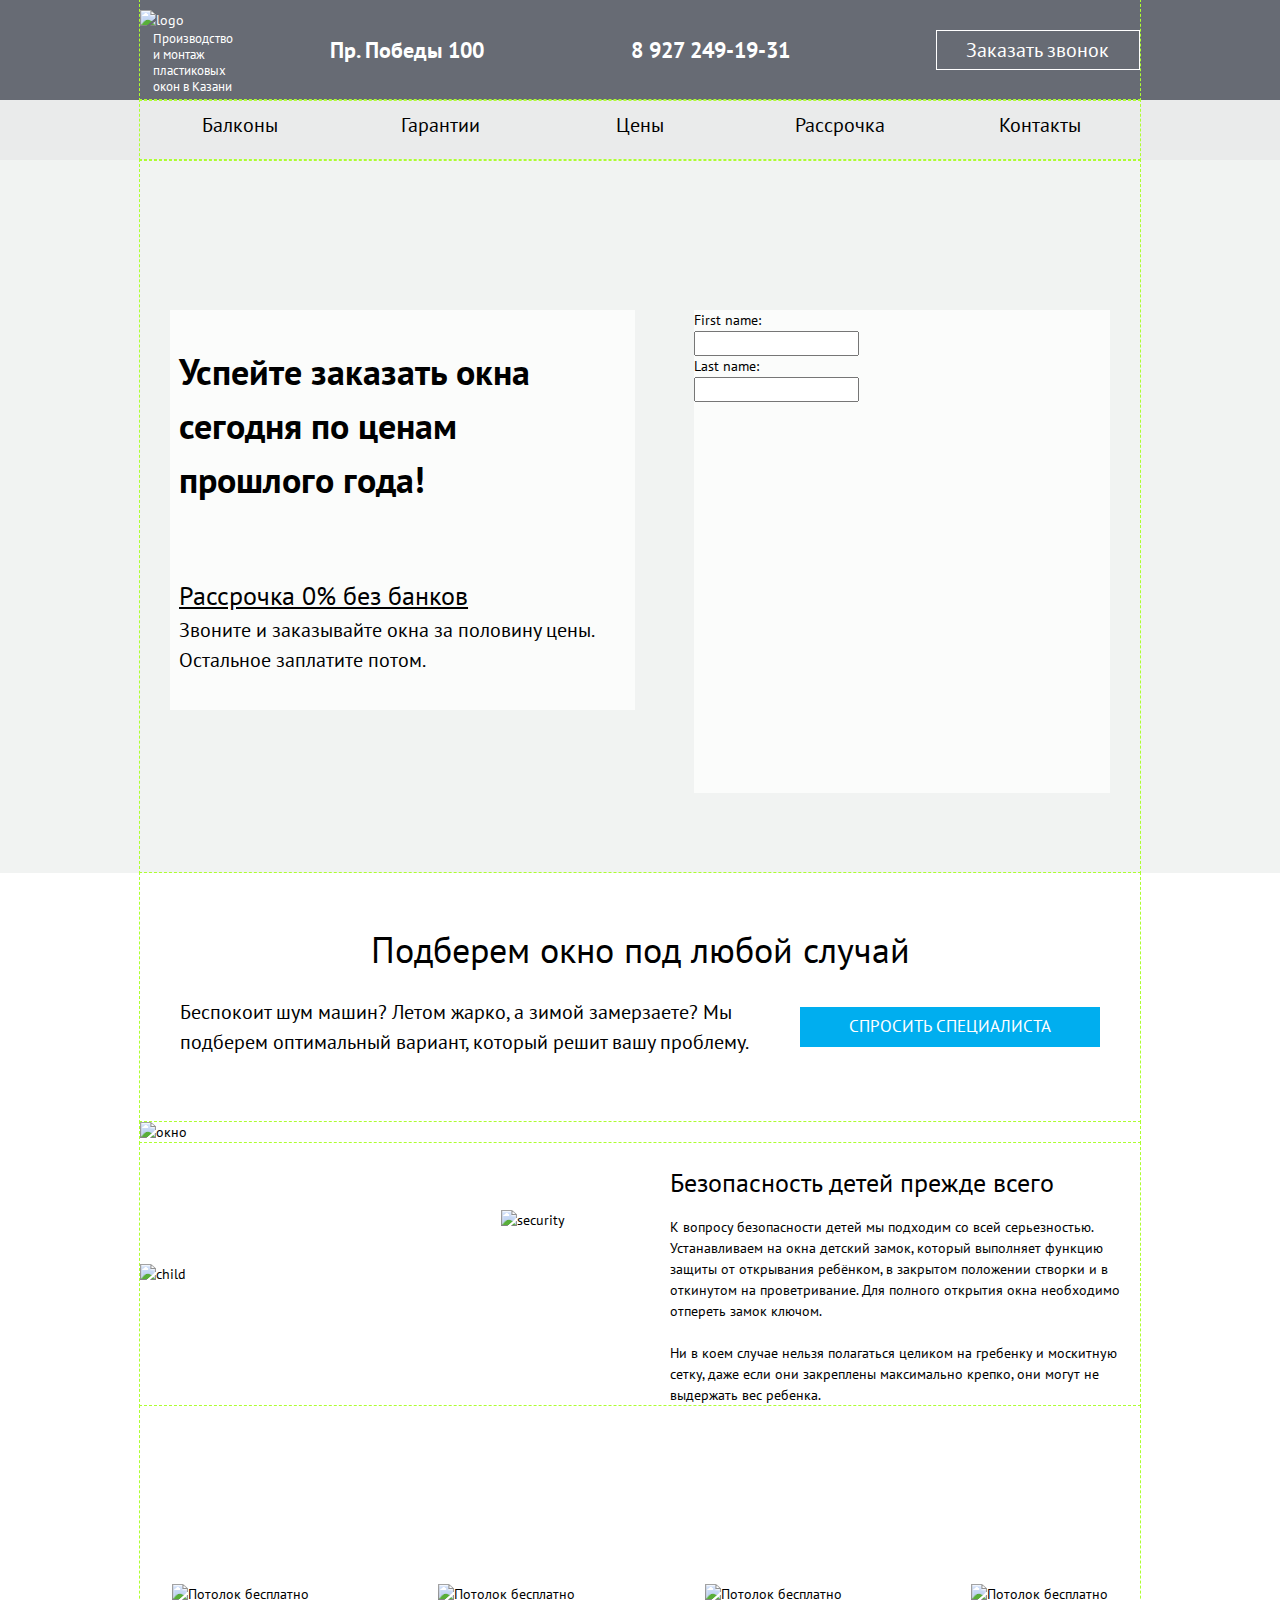
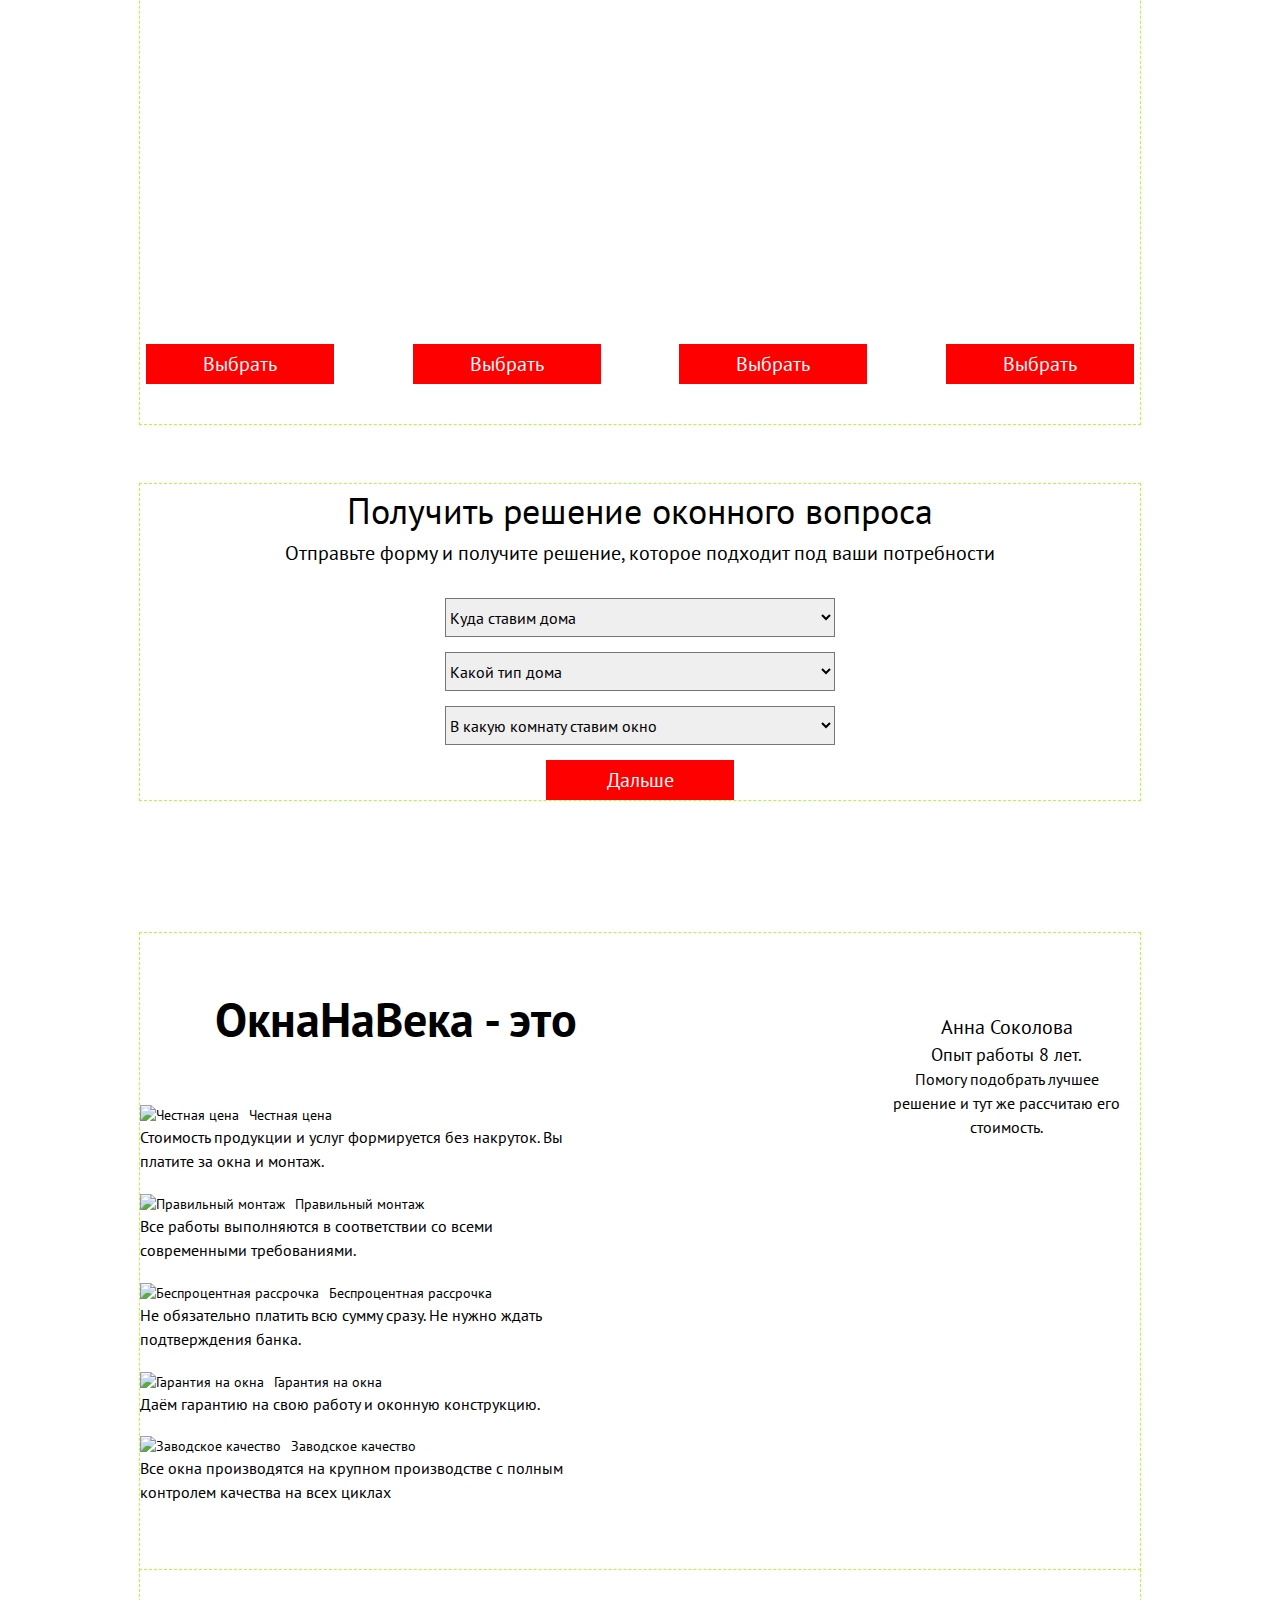
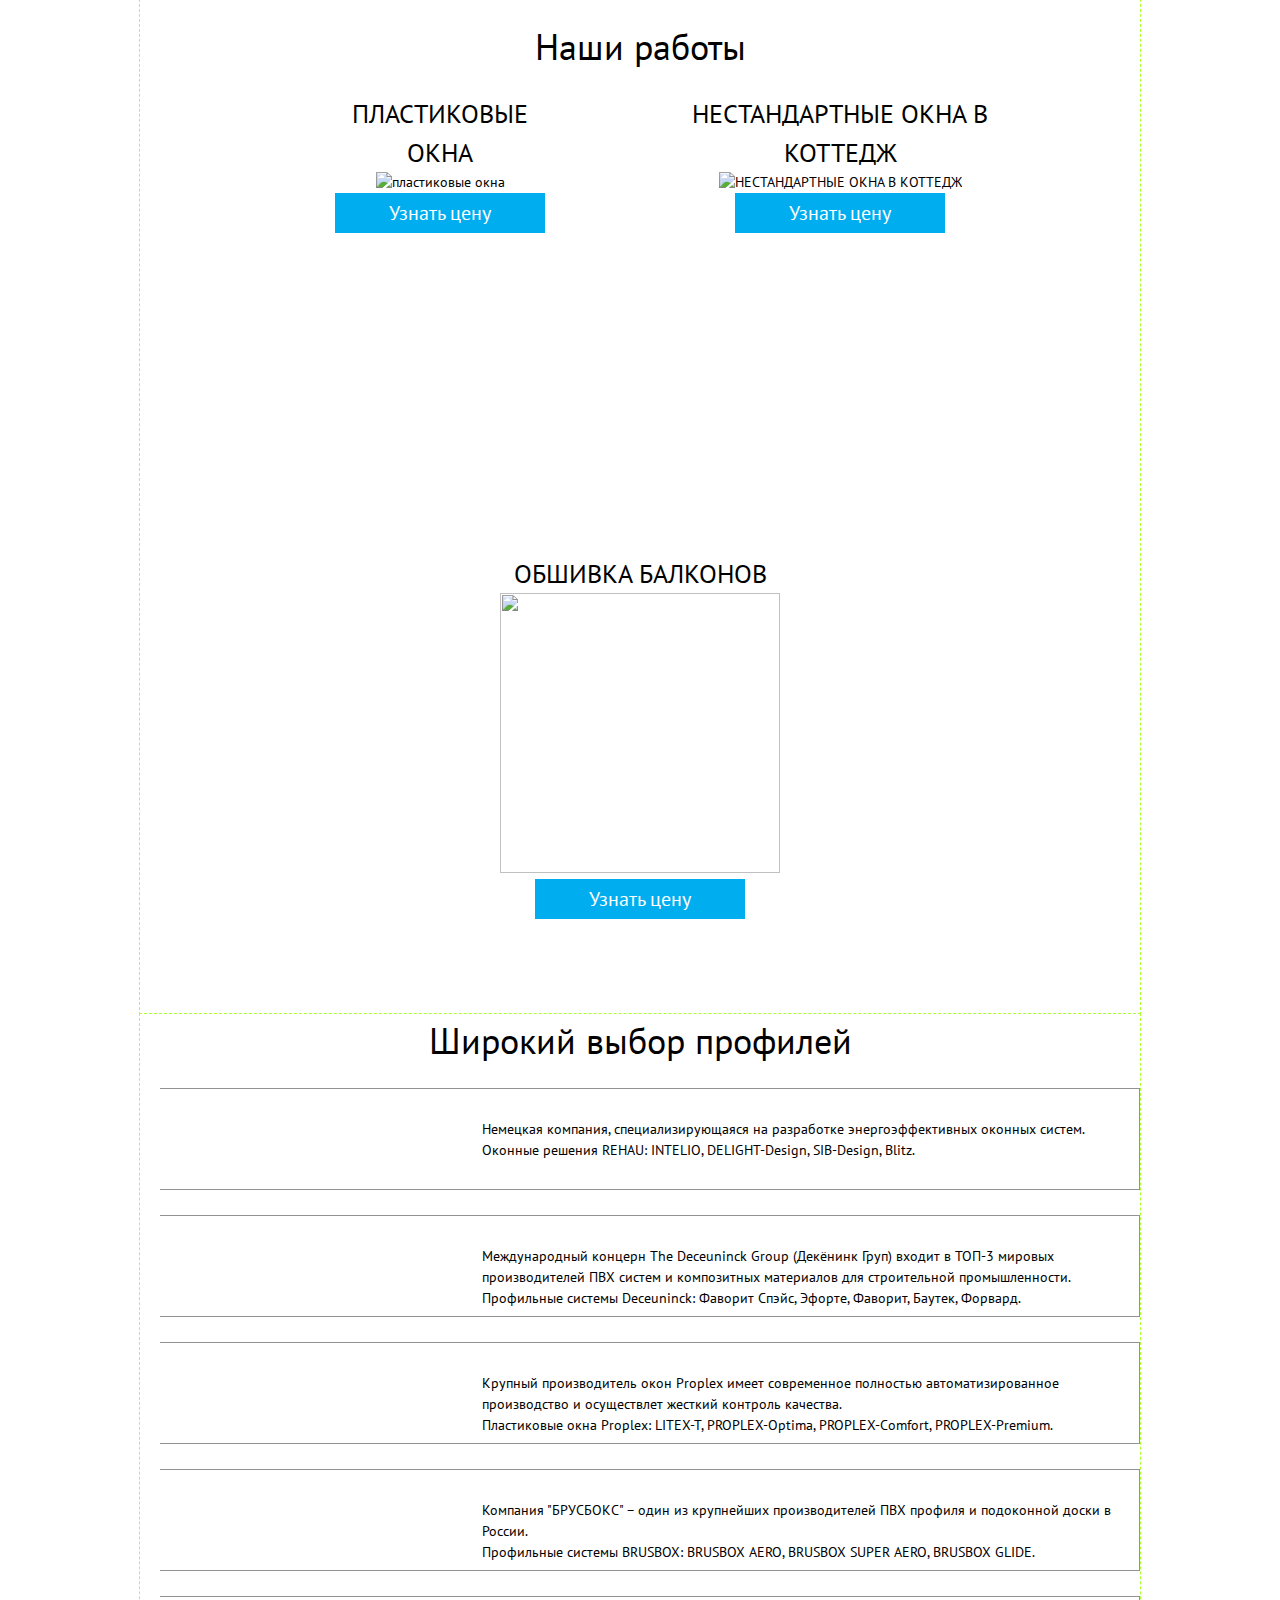
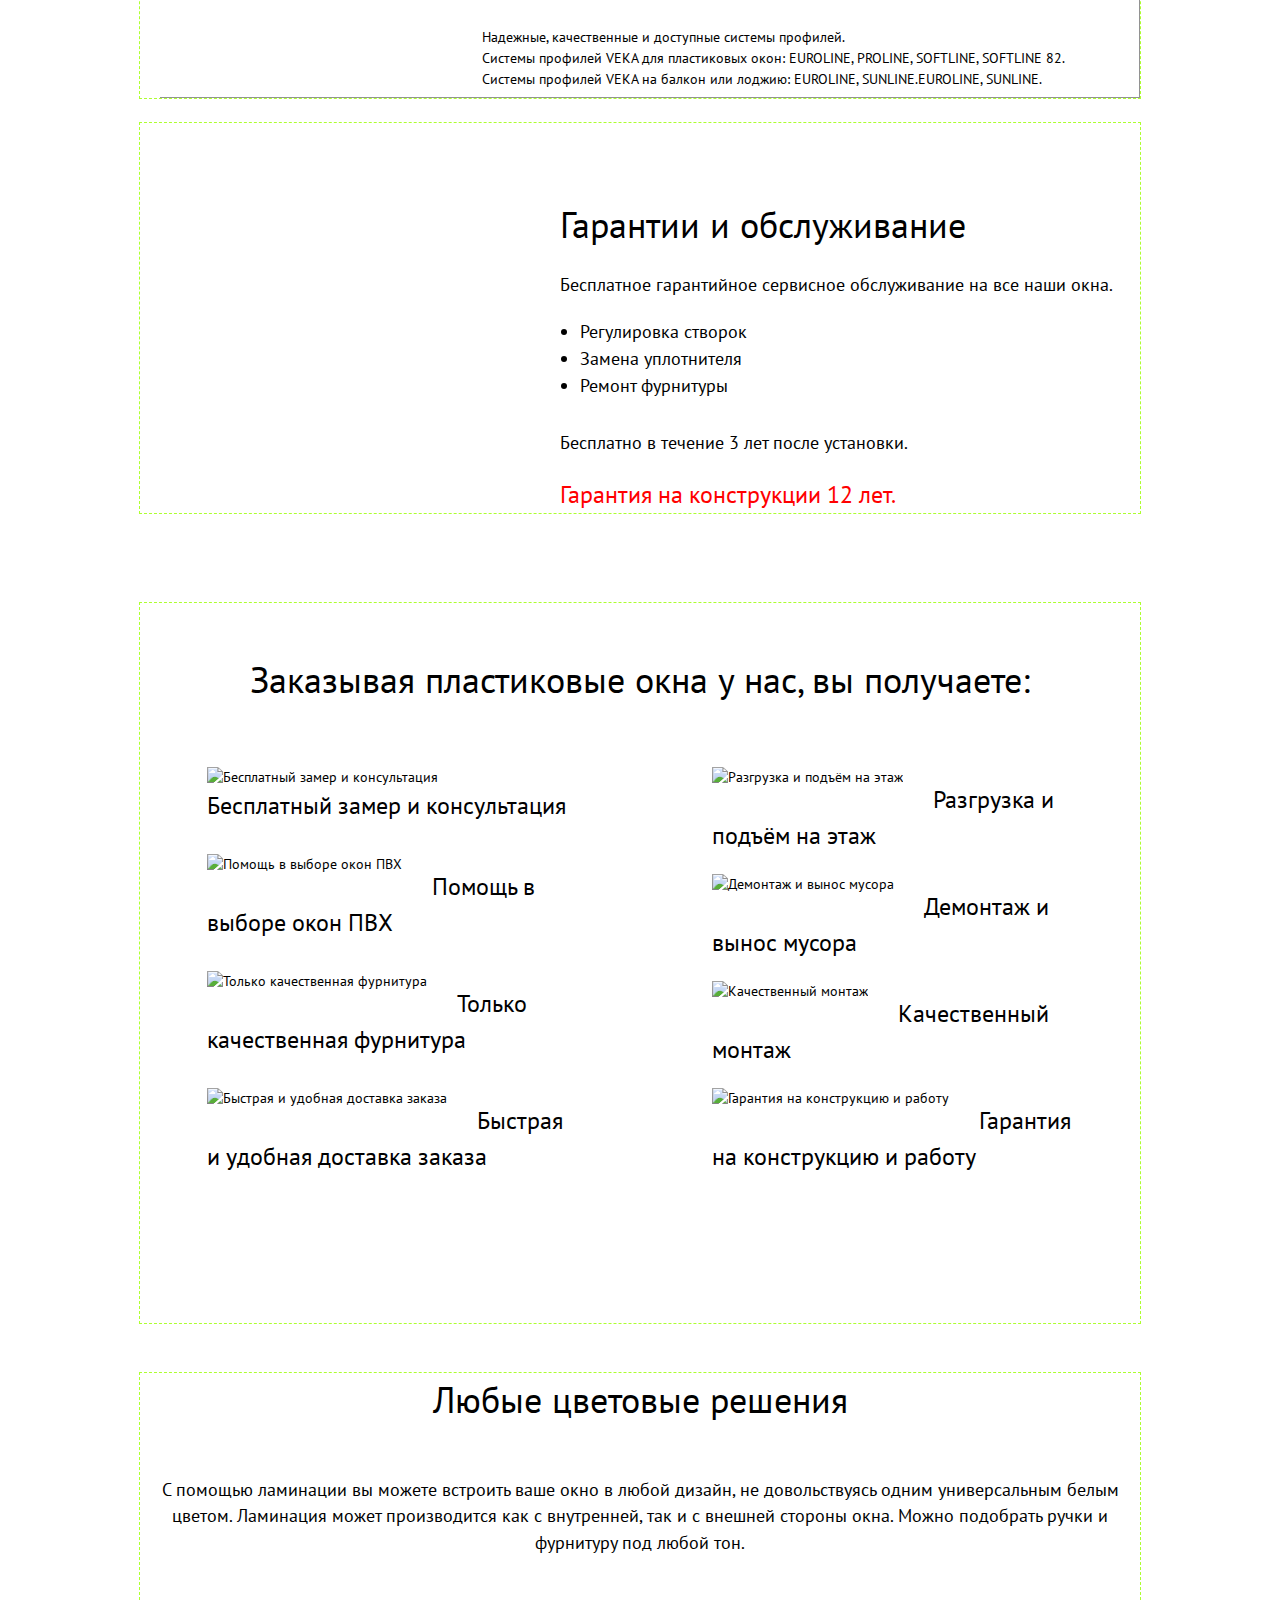
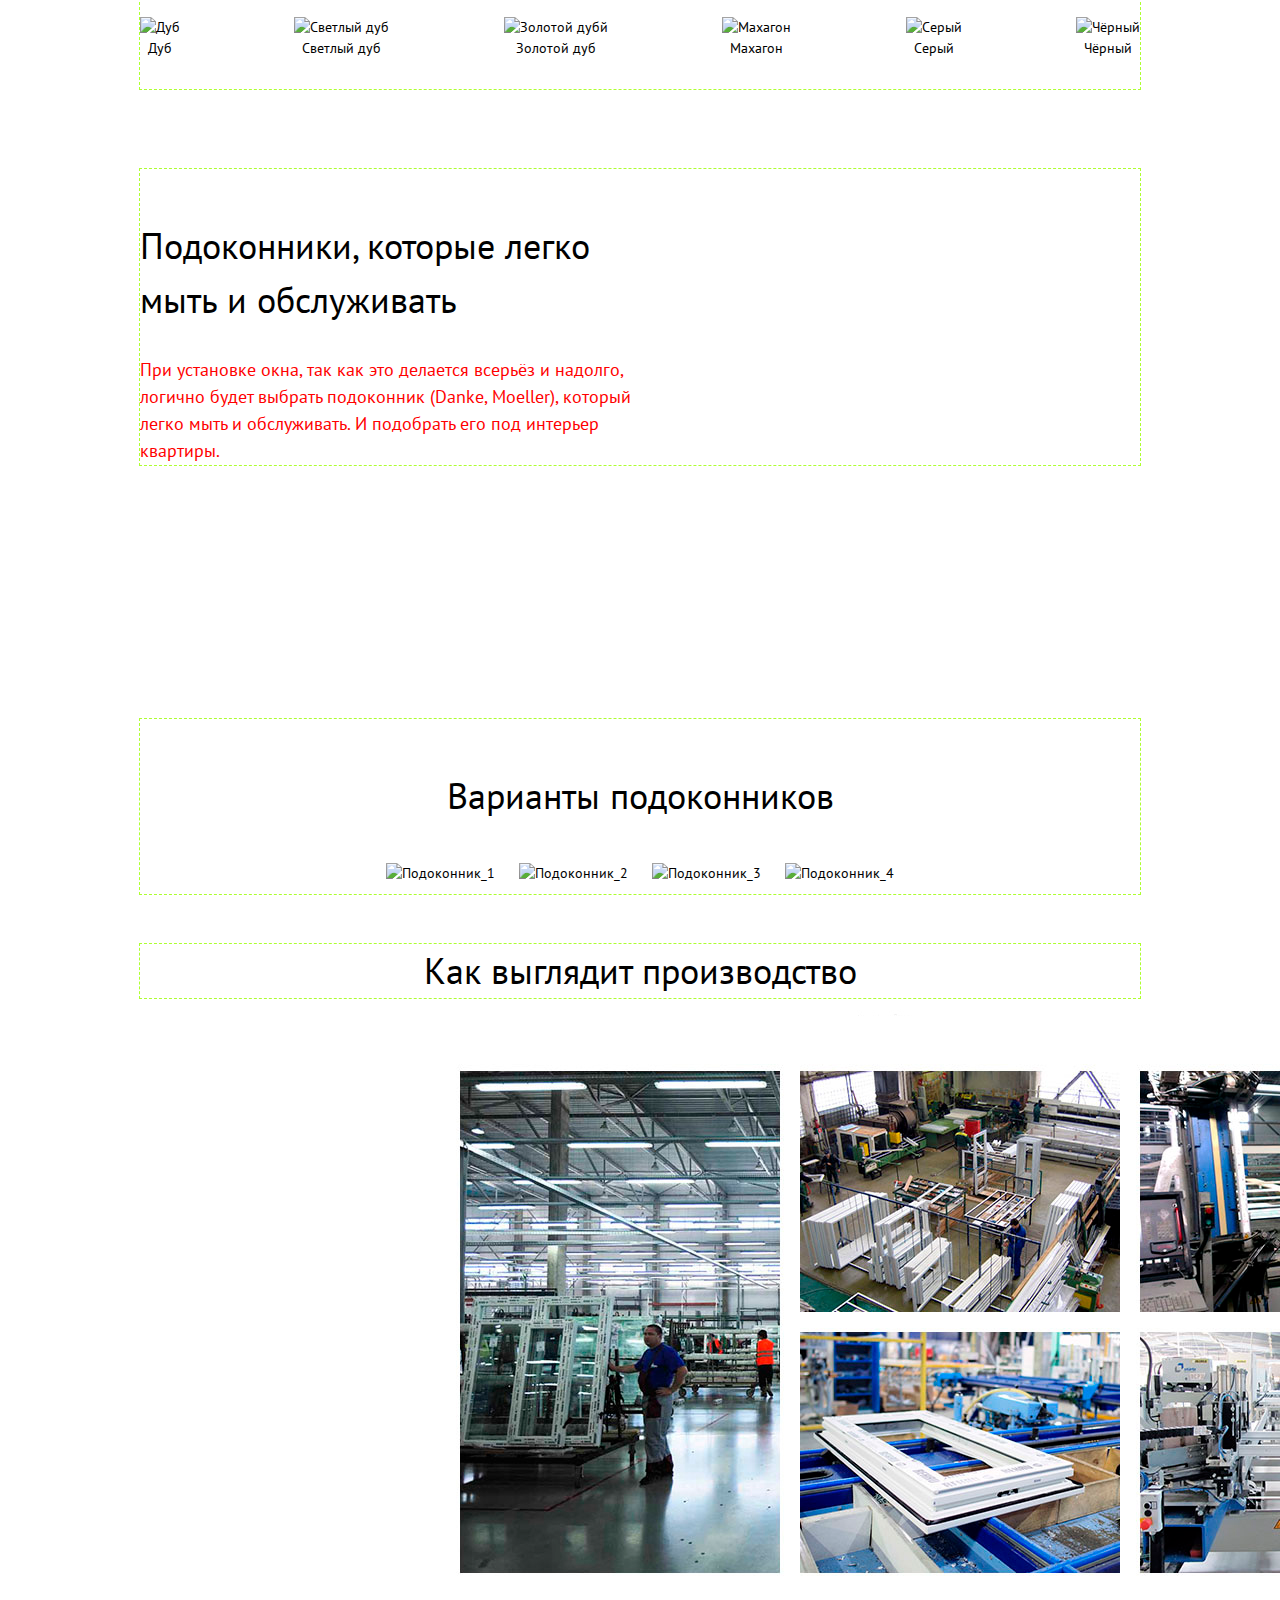
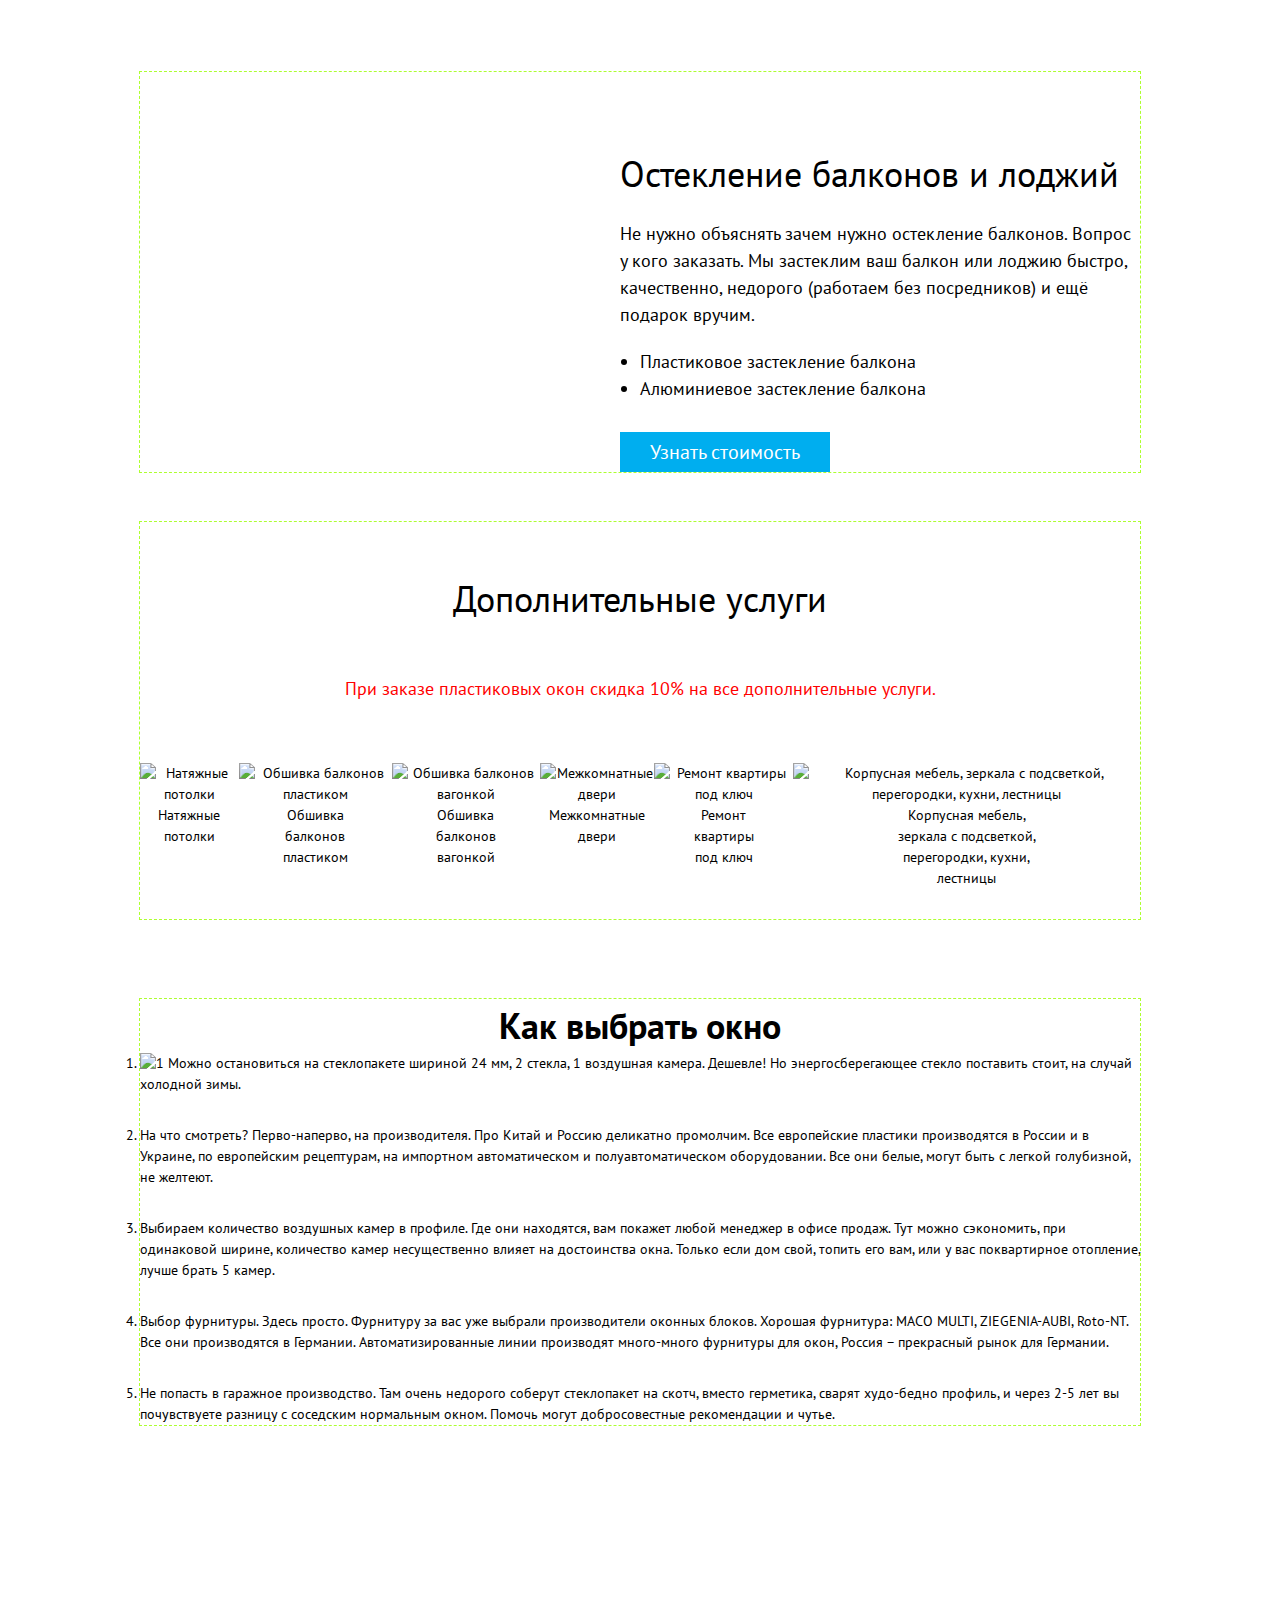
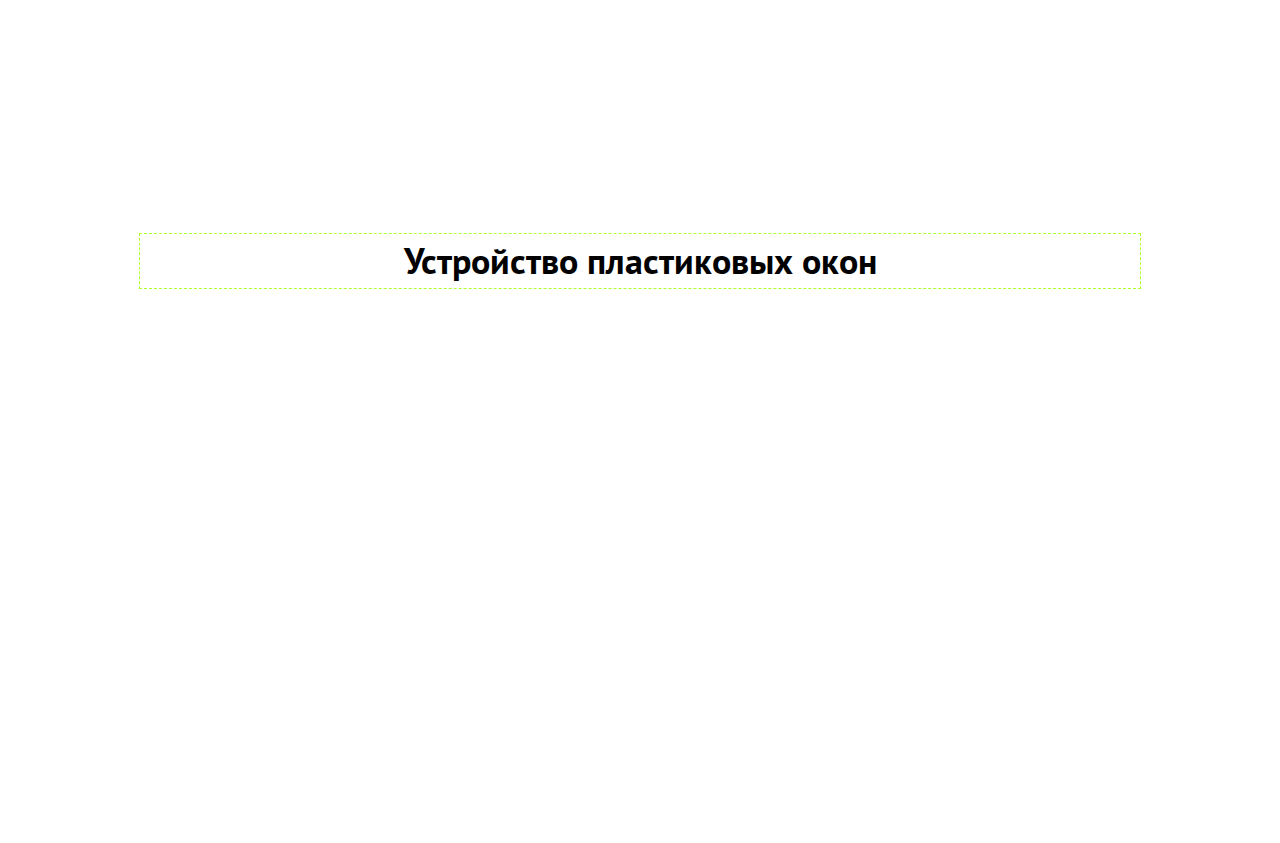
==== index.html @ 30308cf6 "adaptive updates" ====
<!DOCTYPE html>
<html lang="en">

<head>
  <meta charset="UTF-8">
  <meta name="viewport" content="width=device-width, initial-scale=1.0">
  <meta name="description"
    content="Окна в квартиру и частный дом. Остекление балконов и лоджий. Гарантия на стеклопакеты 12 лет." />
  <link rel="stylesheet" href="style.css">
  <link rel="preconnect" href="https://fonts.gstatic.com">
  <link href="https://fonts.googleapis.com/css2?family=PT+Sans:wght@400;700&display=swap" rel="stylesheet">
  <title>Пластиковые окна в Казани. Справедливая цена. Монтаж за 1 день.</title>
</head>

<body>
  <header>
    <div class="header">
      <div class="header-logo-bg">
        <div class="inner-block header-logo-main ">
          <div class="header-element logo">
            <img class="logo-label" src="Images/logo_9JyLP4N.png" alt="logo">
            <p class="logo-discription">Производство и монтаж пластиковых окон в Казани</p>
          </div>
          <span class="header-element adress">Пр. Победы 100</span>
          <a  class="header-element phone" href="tel:8 927 249-19-31">8 927 249-19-31</a>
          <button class="header-element button header-button " type="submit">Заказать звонок</button>
          

        </div>
      </div>
      <div class="nav-bg">
        <nav class="inner-block nav-block">
          <div class="button button-4">
            <a href="#balcony" role="button">Балконы</a>
          </div>
          <div class="button button-4">
            <a href="#warranty" role="button">Гарантии</a>
          </div>
          <div class="button button-4">
            <a href="#prices" role="button">Цены</a>
          </div>
          <div class="button button-4">
            <a href="#prices" role="button">Рассрочка</a>
          </div>
          <div class="button button-4">
            <a href="#contacts" role="button">Контакты</a>
          </div>
        </nav>
      </div>
      <div class="header-block">
        <div class="inner-block header-block-inner">
          <div class="main-text">
            <div class="main-header">
              <h1>Успейте заказать окна сегодня по ценам прошлого года!</h1>
            </div>
            <div class="main-header-discription">
              <u><strong> <h2> Рассрочка 0% без банков </h2></strong></u>
              <p class="text-1">Звоните и заказывайте окна за половину цены. Остальное заплатите потом. </p>
            </div>
          </div>
          <div class="order-form">
            <form class="form-1" action="" method="post">
  
              <label for="fname">First name:</label><br>
              <input type="text" id="fname" name="fname"><br>
              <label for="lname">Last name:</label><br>
              <input type="text" id="lname" name="lname">
  
            </form>
          </div>
        </div>
      </div>
    </div>
  </header>

  <main>
    <section class="outer-block block1-outer" id="prices">
      <div class="inner-block block1-inner">
        <div class="block1-header">
          <h2 class="block-header2">Подберем окно под любой случай</h2>
        </div>
        <div class="block1-discription">
          <span class="text-1">Беспокоит шум машин? Летом жарко, а зимой замерзаете? Мы подберем оптимальный вариант, который решит
            вашу проблему.</span>
        </div>
        <div class="block1-button">
          <button class="button button-3" type="submit">СПРОСИТЬ СПЕЦИАЛИСТА</button>
        </div>
      </div>
    </section>
    <section class="outer-block block2-outer">
      <div class="inner-block block2-inner">
        <img src="Images/okno-1-1-2.jpg" alt="окно">
      </div>
    </section>
    <section   class="outer-block block3-outer">
      <div class="inner-block block3-inner">
        <img src="Images/reb.png" alt="child">
        <img src="Images/security1.png" alt="security">
        <div>
          <h2>Безопасность детей прежде всего</h2>
          <p>К вопросу безопасности детей мы подходим со всей серьезностью. Устанавливаем на окна детский замок, который
            выполняет функцию защиты от открывания ребёнком, в закрытом положении створки и в откинутом на
            проветривание. Для полного открытия окна необходимо отпереть замок ключом. </p>
          <br>
          <p>Ни в коем случае нельзя полагаться целиком на гребенку и москитную сетку, даже если они закреплены
            максимально крепко, они могут не выдержать вес ребенка.</p>
        </div>
      </div>
    </section>
    <section class="outer-block block4-outer">
      <div class="inner-block ">
        <div class="block4-header">
          <h2 class="block-header2">Хотите сэкономить больше? <br>Вам сюда!</h2>
        </div>
        <div class="block4-inner">
          <div class="block4-inner-item">
            <img class="block4-img" src="Images/ikon3_THsJvkm.png" alt="Потолок бесплатно">
            <span>Потолок бесплатно</span>
            <div class="block4-item-description">
              <p>Купи 2 окна под ключ и получи жалюзи или натяжной потолок до 8 м2 в подарок.</p>
            </div>
            <button class="button button-2" type="submit">Выбрать</button>
          </div>
          <div class="block4-inner-item">
            <img class="block4-img" src="Images/ikon3_THsJvkm.png" alt="Потолок бесплатно">
            <span>Приведи друга</span>
            <div class="block4-item-description">
              <p>Дарим 500 рублей вам за хороший совет и скидку вашему другу.</p>
            </div>
            
            <button class="button button-2" type="submit">Выбрать</button>
          </div>
          <div class="block4-inner-item">
            <img class="block4-img" src="Images/ikon3_THsJvkm.png" alt="Потолок бесплатно">
            <span>В коттедж дешевле</span>
            <div class="block4-item-description">
              <p>Специальные условия для загородных и дачных домов.</p>
            </div>
            
            <button class="button button-2" type="submit">Выбрать</button>
          </div>
          <div class="block4-inner-item">
            <img class="block4-img" src="Images/ikon3_THsJvkm.png" alt="Потолок бесплатно">
            <span>Быстрая скидка</span>
            <div class="block4-item-description">
              <p>Скидка 5% при заключении договора в день замера.</p>
            </div>

            <button class="button button-2" type="submit">Выбрать</button>
          </div>

        </div>
      </div>
    </section>
    <section class="outer-block block5-outer">
      <div class="inner-block block5-inner">
        <div class=" block5-inner">

            <h2 class="block-header2">Получить решение оконного вопроса</h2>
            <span>Отправьте форму и получите решение, которое подходит под ваши потребности</span>
            <select>
              <option value="Куда ставим дома">Куда ставим дома</option>
              <option value="Квартира">Квартира</option>
              <option value="Частный дом">Частный дом</option>
              <option value="Офис">Офис</option>
            </select>
            <select>
              <option value=" Какой тип дома "> Какой тип дома </option>
              <option value="Новостройка ">Новостройка </option>
              <option value="Хрущёвка ">Хрущёвка </option>
              <option value="Ленинградка">Ленинградка</option>
              <option value="Сталинка">Сталинка</option>
              <option value="Другое ">Другое </option>
            </select>
            <select>
              <option value=" В какую комнату ставим окно "> В какую комнату ставим окно </option>
              <option value=" Спальня "> Спальня </option>
              <option value="Гостиная">Гостиная</option>
              <option value=" Кухня "> Кухня </option>
              <option value=" Детская "> Детская </option>
              <option value=" Балкон "> Балкон </option>
              <option value=" другое "> другое </option>
            </select>
  
            <button class="button button-2" type="submit">Дальше</button>


        </div>
      </div>
    </section>
    <section class="outer-block block6-outer">
      <div class="inner-block block6-inner">
        <div class="block6-header">
          <h2 class="block-header4">ОкнаНаВека - это</h2>
        </div>
        <div class="block6-items">
          <div class="block6-inner-item">
            <img src="Images/9-icon.png" alt="Честная цена">
            <span>Честная цена</span>
            <p class="text-3">Стоимость продукции и услуг формируется без накруток. Вы платите за окна и монтаж.</p>
          </div>
          <div class="block6-inner-item">
            <img src="Images/10-icon.png" alt="Правильный монтаж">
            <span>Правильный монтаж</span>
            <p class="text-3">Все работы выполняются в соответствии со всеми современными требованиями.</p>
          </div>
          <div class="block6-inner-item">
            <img src="Images/11-icon.png" alt="Беспроцентная рассрочка">
            <span>Беспроцентная рассрочка</span>
            <p class="text-3">Не обязательно платить всю сумму сразу. Не нужно ждать подтверждения банка.</p>
          </div>
          <div class="block6-inner-item">
            <img src="Images/12-icon.png" alt="Гарантия на окна">
            <span>Гарантия на окна</span>
            <p class="text-3">Даём гарантию на свою работу и оконную конструкцию.</p>
          </div>
          <div class="block6-inner-item">
            <img src="Images/13-icon.png" alt="Заводское качество">
            <span>Заводское качество</span>
            <p class="text-3">Все окна производятся на крупном производстве с полным контролем качества на всех циклах</p>
          </div>
        </div>
        <div class="block6-consultant">
          <div class="consultant-text">
            <p class="text-1">Анна Соколова </p>
            <p class="text-2">Опыт работы 8 лет.</p>
            <p class="text-3">Помогу подобрать лучшее решение и тут же рассчитаю его стоимость.</p>
          </div>
          <div class="consulatant-button">
            <button class="button header-button" type="submit">Оставить заявку</button>
          </div>
        </div>
      </div>
    </section>
    <section class="outer-block block7-outer">
      <div class="inner-block ">
        <div class="block7-header">
          <h2 class="block-header2">Наши работы</h2>
        </div>
        <div class="block7-inner">
          <div class="block7-inner-item">
            <h2>ПЛАСТИКОВЫЕ <br>
              ОКНА</h2>
            <img src="Images/photo2017-08-1415-03-52_e1i0GXf.jpg" alt="пластиковые окна">
            <button class="button button-1" type="submit">Узнать цену</button>
          </div>
          <div class="block7-inner-item">
            <h2>НЕСТАНДАРТНЫЕ ОКНА
              В КОТТЕДЖ</h2>
            <img src="Images/1_BPaTXk9.jpg" alt="НЕСТАНДАРТНЫЕ ОКНА
            В КОТТЕДЖ">
            <button class="button button-1" type="submit">Узнать цену</button>
          </div>
          <div class="block7-inner-item">
            <h2>ОБШИВКА БАЛКОНОВ</h2>
            <img src="Images/photo2017-07-2417-24-17.jpg" alt="">
            <button class="button button-1" type="submit">Узнать цену</button>
          </div>
        </div>
      </div>
    </section>
    <section class="outer-block block8-outer">
      <div class="inner-block">
        <div class="block8-header">
          <h2 class="block-header2">Широкий выбор профилей</h2>
        </div>

        <div class=" block8-inner">
          <div class="block8-item">
            <div class="block8-item-header">
              <h3 class="block8-item-header-style">Rehau</h3>
            </div>
            <div class="block8-item-discr">
              <span>Немецкая компания, специализирующаяся на разработке энергоэффективных оконных систем. <br>
                <b>Оконные решения REHAU:</b> INTELIO, DELIGHT-Design, SIB-Design, Blitz.</span>
            </div>
          </div>
          <div class="block8-item">
            <div class="block8-item-header">
              <h3 class="block8-item-header-style">Deceuninck</h3>
            </div>
            <div class="block8-item-discr">
              <span>Международный концерн The Deceuninck Group (Декёнинк Груп) входит в ТОП-3 мировых <br>производителей
                ПВХ систем и композитных материалов для строительной промышленности. <br>
                <b>Профильные системы Deceuninck:</b> Фаворит Спэйс, Эфорте, Фаворит, Баутек, Форвард.</span>
            </div>
          </div>
          <div class="block8-item">
            <div class="block8-item-header">
              <h3 class="block8-item-header-style">Proplex</h3>
            </div>
            <div class="block8-item-discr">
              <span>Крупный производитель окон Proplex имеет современное полностью автоматизированное производство и
                осуществлет жесткий контроль качества. <br>
                <b>Пластиковые окна Proplex:</b> LITEX-T, PROPLEX-Optima, PROPLEX-Comfort, PROPLEX-Premium.</span>
            </div>
          </div>
          <div class="block8-item">
            <div class="block8-item-header">
              <h3 class="block8-item-header-style">BRUSBOX</h3>
            </div>
            <div class="block8-item-discr">
              <span>Компания "БРУСБОКС" – один из крупнейших производителей ПВХ профиля и подоконной доски в России.
                <br>
                <b>Профильные системы BRUSBOX: </b> BRUSBOX AERO, BRUSBOX SUPER AERO, BRUSBOX GLIDE.</span>
            </div>
          </div>
          <div class="block8-item">
            <div class="block8-item-header">
              <h3 class="block8-item-header-style">VEKA</h3>
            </div>
            <div class="block8-item-discr">
              <span>Надежные, качественные и доступные системы профилей.<br>
                <b> Системы профилей VEKA для пластиковых окон:</b> EUROLINE, PROLINE, SOFTLINE, SOFTLINE 82. <br>
                <b> Системы профилей VEKA на балкон или лоджию: </b> EUROLINE, SUNLINE.EUROLINE, SUNLINE.</span>
            </div>
          </div>
        </div>
      </div>
    </section>
    <section class="outer-block block9-outer" id="warranty">
      <div class="inner-block ">
        <div class=" block9-inner">
          <div class="block9-header">
            <h2 class="block-header2">Гарантии и обслуживание</h2>
          </div>
          <div class="block9-item">
            <span class="text-2">Бесплатное гарантийное сервисное обслуживание на все наши окна.</span>
            <ul>
              <li class="text-2">Регулировка створок</li>
              <li class="text-2">Замена уплотнителя</li>
              <li class="text-2">Ремонт фурнитуры</li>
            </ul>
            <span class="text-2" >Бесплатно в течение 3 лет после установки.</span>
          </div>
          <div class="block9-footer">
            <p class="color-marked-text">Гарантия на конструкции 12 лет.</p>
          </div>
        </div>
      </div>
    </section>
    <section class="outer-block block10-outer">
      <div class="inner-block">
        <div class=" block10-inner">
          <div class="block10-header">
              <h2 class="block-header2">Заказывая пластиковые окна у нас, вы получаете:</h2>
          </div>
          <div class="block10-items">
            <div class='block10-items-column1'>
              <div class="block10-item">
                <img src="Images/block10-1.png" alt="Бесплатный замер и консультация" class="block10-item-img">
                <p class="block10-item-discr text-4">Бесплатный замер и консультация</p>
              </div>
              <div class="block10-item">
                <img src="Images/block10-2.png" alt="Помощь в выборе окон ПВХ" class="block10-item-img">
                <p class="block10-item-discr text-4">Помощь в выборе окон ПВХ</p>
              </div>
              <div class="block10-item">
                <img src="Images/block10-3.png" alt="Только качественная фурнитура" class="block10-item-img">
                <p class="block10-item-discr text-4">Только качественная фурнитура</p>
              </div>
              <div class="block10-item">
                <img src="Images/block10-4.png" alt="Быстрая и удобная доставка заказа" class="block10-item-img">
                <p class="block10-item-discr text-4">Быстрая и удобная доставка заказа</p>
              </div>
            </div>
            <div class="block10-items-column2"> 
              <div class="block10-item">
                <img src="Images/block10-5.png" alt="Разгрузка и подъём на этаж" class="block10-item-img">
                <p class="block10-item-discr text-4">Разгрузка и подъём на этаж</p>
              </div>
              <div class="block10-item">
                <img src="Images/block10-6.png" alt="Демонтаж и вынос мусора" class="block10-item-img">
                <p class="block10-item-discr text-4">Демонтаж и вынос мусора</p>
              </div>
              <div class="block10-item">
                <img src="Images/block10-7.png" alt="Качественный монтаж" class="block10-item-img">
                <p class="block10-item-discr text-4">Качественный монтаж</p>
              </div>
              <div class="block10-item">
                <img src="Images/block10-8.png" alt="Гарантия на конструкцию и работу" class="block10-item-img">
                <p class="block10-item-discr text-4">Гарантия на конструкцию и работу</p>
              </div>                  
            </div>
          </div>
          <div class="block10-footer">
          </div>
        </div>
      </div>
    </section>
    <section class="outer-block block11-outer">
      <div class="inner-block block11-inner">
        <div class="block11-header">
          <h2 class="block-header2">Любые цветовые решения</h2>
        </div>
        <div class="block11-discr">
          <p class="text-2">
            С помощью ламинации вы можете встроить ваше окно в любой дизайн, не довольствуясь одним универсальным белым
            цветом. Ламинация может производится как с внутренней, так и с внешней стороны окна.
            Можно подобрать ручки и фурнитуру под любой тон.
          </p>
        </div>
        <div class="block11-gallery">
          <div class="block11-gallery-item">
            <img src="Images/photo-1_8Jryg9c.png" alt="Дуб">
            <p>Дуб</p>
          </div>
          <div class="block11-gallery-item">
            <img src="Images/photo-2_pevBuIQ.png" alt="Светлый дуб">
            <p>Светлый дуб</p>
          </div>
          <div class="block11-gallery-item">
            <img src="Images/photo-3_yAEdm1O.png" alt="Золотой дубй">
            <p>Золотой дуб</p>
          </div>
          <div class="block11-gallery-item">
            <img src="Images/photo-4_p2odeUd.png" alt="Махагон">
            <p>Махагон</p>
          </div>
          <div class="block11-gallery-item">
            <img src="Images/photo-5_7BNcDAk.png" alt="Серый">
            <p>Серый</p>
          </div>
          <div class="block11-gallery-item">
            <img src="Images/photo-6.png" alt="Чёрный">
            <p>Чёрный</p>
          </div>
        </div>
      </div>
    </section>
    <section class="outer-block block12-outer">
      <div class="inner-block ">
        <div class=" block12-inner">
          <div class="block12-header">
            <h2 class="block-header2">Подоконники, которые легко мыть и обслуживать</h2>
          </div>
          <div class="block12-discr">
            <span class="color-marked-text text-2">При установке окна, так как это делается всерьёз и надолго, логично будет
              выбрать подоконник (Danke, Moeller), который легко мыть и обслуживать. И подобрать его под интерьер
              квартиры.</span>
          </div>
        </div>
      </div>
      
    </section>
    <section class="outer-block block13-outer">
      <div class="inner-block ">
        <div class="block13-header">
          <h2 class="block-header2">Варианты подоконников</h2>
        </div>
        <div class="block13-inner">
          <img class="gallery-2" src="Images/photo2017-07-2417-13-353.jpg" alt="Подоконник_1">
          <img class="gallery-2" src="Images/photo2017-07-2417-13-172.jpg" alt="Подоконник_2">
          <img class="gallery-2" src="Images/photo2017-07-2417-13-332.jpg" alt="Подоконник_3">
          <img class="gallery-2" src="Images/photo2017-07-2417-13-152.jpg" alt="Подоконник_4">
        </div>
      </div>
    </section>
    <section class="outer-block block14-outer">
      <div class="inner-block block14-inner">
        <h2 class="block-header2">Как выглядит производство</h2>
      </div>
    </section>
    <section class="outer-block block15-outer" id='balcony'>
      <div class="inner-block">
        <div class=" block15-inner">
          <div class="block15-header">
            <h2 class="block-header2">Остекление балконов и лоджий</h2>
          </div>
          <div class="block15-item">
            <span class="text-2">Не нужно объяснять зачем нужно остекление балконов. Вопрос у кого заказать. Мы застеклим ваш балкон или
              лоджию быстро, качественно, недорого (работаем без посредников) и ещё подарок вручим.</span>
            <ul>
              <li class="text-2">Пластиковое застекление балкона</li>
              <li class="text-2">Алюминиевое застекление балкона</li>
            </ul>
          </div>
          <div class="block15-footer">
            <button class="button button-1" type="submit">Узнать стоимость</button>
          </div>
        </div>

      </div>
    </section>
    <section class="outer-block block16-outer">
      <div class="inner-block block16-inner">
        <div class="block16-header">
          <h2 class="block-header2">Дополнительные услуги</h2>
        </div>
        <div class="block16-discr">
          <p class="text-2 color-marked-text">
            При заказе пластиковых окон скидка 10% на все дополнительные услуги.
          </p>
        </div>
        <div class="block16-gallery">
          <div class="block16-gallery-item">
            <img src="Images/photo-7.png" alt="Натяжные потолки">
            <p>Натяжные <br> потолки</p>
          </div>
          <div class="block16-gallery-item">
            <img src="Images/photo-8.png" alt="Обшивка балконов пластиком">
            <p>Обшивка<br> балконов<br> пластиком</p>
          </div>
          <div class="block16-gallery-item">
            <img src="Images/photo-9.png" alt="Обшивка балконов вагонкой">
            <p>Обшивка<br> балконов<br> вагонкой</p>
          </div>
          <div class="block16-gallery-item">
            <img src="Images/photo-10.png" alt="Межкомнатные двери">
            <p>Межкомнатные<br> двери</p>
          </div>
          <div class="block16-gallery-item">
            <img src="Images/photo-11.png" alt="Ремонт квартиры под ключ">
            <p>Ремонт<br> квартиры<br> под ключ</p>
          </div>
          <div class="block16-gallery-item">
            <img src="Images/photo-12.png" alt="Корпусная мебель, зеркала с подсветкой, перегородки, кухни, лестницы">
            <p>Корпусная мебель, <br>зеркала с подсветкой,<br> перегородки, кухни,<br> лестницы</p>
          </div>
        </div>
      </div>
    </section>
    <section class="outer-block block17-outer">
      <div class="inner-block block17-inner">
        <h1 class="block-header2">Как выбрать окно</h1>
        <ol>
          <li><img src="Images/1-blue_6.png" alt="1"> Можно остановиться на стеклопакете шириной 24 мм, 2 стекла, 1
            воздушная камера. Дешевле! Но энергосберегающее стекло поставить стоит, на случай холодной зимы.</li>
          <li>На что смотреть? Перво-наперво, на производителя. Про Китай и Россию деликатно промолчим. Все европейские
            пластики производятся в России и в Украине, по европейским рецептурам, на импортном автоматическом и
            полуавтоматическом оборудовании. Все они белые, могут быть с легкой голубизной, не желтеют.</li>
          <li>Выбираем количество воздушных камер в профиле. Где они находятся, вам покажет любой менеджер в офисе
            продаж. Тут можно сэкономить, при одинаковой ширине, количество камер несущественно влияет на достоинства
            окна. Только если дом свой, топить его вам, или у вас поквартирное отопление, лучше брать 5 камер.</li>
          <li>Выбор фурнитуры. Здесь просто. Фурнитуру за вас уже выбрали производители оконных блоков. Хорошая
            фурнитура: MACO MULTI, ZIEGENIA-AUBI, Roto-NT. Все они производятся в Германии. Автоматизированные линии
            производят много-много фурнитуры для окон, Россия – прекрасный рынок для Германии.</li>
          <li>Не попасть в гаражное производство. Там очень недорого соберут стеклопакет на скотч, вместо герметика,
            сварят худо-бедно профиль, и через 2-5 лет вы почувствуете разницу с соседским нормальным окном. Помочь
            могут добросовестные рекомендации и чутье.</li>
        </ol>
      </div>
    </section>
    <section class="outer-block block18-outer">
      <div class="inner-block block18-inner">
        <h1 class="block-header2">Устройство пластиковых окон</h1>
      </div>
    </section>
  </main>

</body>

</html>
---- style.css ----
* {
  margin: 0;
  padding: 0;
  font-family: 'PT Sans', sans-serif;
  font-weight: 100;
  font-size: 14px;
  line-height: 1.5;
}


body {}

main,
footer {
  display: block;
  position: relative;
  margin: 0;
  padding: 0;
  background-color: rgb(255, 255, 255);
}

h1 {
  font-size: 36px;
  font-weight: bold;

}

h2 {
  font-size: 26px;
}

h3 {
  font-size: 1.71em;
}

.text-1 {
  font-size: 1.43em;
}

.text-2 {
  font-size: 1.28em;
}

.text-3 {
  font-size: 1.14em;
}

.text-4 {
  font-size: 1.71em;
}

.block-header {
  text-align: center;
  padding-top: 20px;
  padding-top: 50px;
  padding-bottom: 20px;
}

.block-header2 {
  font-size: 36px;
  text-align: center;
}

.block-header3 {
  padding-top: 80px;
}

.block-header4 {
  font-size: 48px;
  font-weight: bold;

}




h3.block-header-discr {
  text-align: center;
  padding: 0;
  font-weight: 100;
}

.color-marked-text {
  color: red;

}




.text-style-1 {
  font-size: 20px;
}



.text-style-3 {
  font-size: 22px;
  color: white;
  font-weight: bold;
}

/* different buttons CSS*/

.button {
  color: white;
  text-align: center;
  background-color: red;
  font-size: 20px;
  font-weight: normal;
  padding-left: 8px;
  padding-right: 8px;
  padding-top: 0;
  padding-bottom: 0;
  height: 40px;
  border: none;
  min-width: 100px;
  margin: 0;
}

.button-1 {
  background-color: #00aeef;
  width: 210px;
}

.button-2 {
  background-color: red;
  width: 188px;
}

.button-3 {
  background-color: #00aeef;
  font-size: 17px;
  width: 100%;
}

.button-4 {

  background-color: rgba(117, 117, 117, 0);
  padding-left: 8px;
  padding-right: 8px;
  width: 147px;
  height: 50px;
  display: inline-block;
  padding-top: 10px;
  flex-grow: 1;
}

.button-4 a {
  text-decoration: none;
  color: black;
  font-size: 20px;
}

.header-button {
  width: 204px;
  border: 1px solid white;
  background-color: rgba(0, 0, 0, 0)
}

/* header block CSS*/

.header {
  background-image: url('Images/fon_Q5zOu2P.jpg');
  width: 100%;
  z-index: -1;
  background-repeat: no-repeat;
  background-color: #f1f3f2;
}

.header-block {
  width: 100%;
}

.logo-label {
  margin-top: 10px;
}

.header-logo {
  background-color: rgba(255, 255, 255, 0.527);
}

.header-element {
  /*outline: 1px dashed rebeccapurple;*/
  color: white;
}

.header-element.adress,
.header-element.phone {
  font-size: 1.57em;
  font-weight: bold;
  text-decoration: none;
}

.header-logo-bg {
  background-color: rgba(69, 73, 84, 0.8);
  width: 100%;
}

.header-logo-main {
  display: flex;
  flex-direction: row;
  justify-content: space-between;
  align-items: center;

}



.logo {

  position: relative;
  height: 100px;

}

.logo-discription {
  position: absolute;
  bottom: 5px;
  left: 30%;
  font-size: 0.95em;
  line-height: 1.2;
}

@media (max-width: 700px) {
  .header-logo-main {

    flex-direction: column;
    align-items: center;
    justify-content: space-around;
    padding: 5px 0;

  }
}


/* navigation block CSS*/


.nav-bg {
  background-color: rgba(232, 232, 232, 0.8);
  width: 100%;
}

.nav-block {
  display: flex;
  flex-direction: row;
  justify-content: center;

}

@media (max-width: 700px) {
  .nav-block {

    flex-direction: column;
    align-items: center;

  }
}

/*main header block*/
.main-text {

  display: flex;
  flex-direction: column;
  align-items: flex-start;
  justify-content: space-around;

  width: 46.5%;
  height: 400px;

  background-color: rgba(255, 255, 255, 0.7);
}

.main-header {
  margin-left: 2%;
  width: 80%;
}

.main-header-discription {
  width: 95%;
  margin-left: 2%;
}

.order-form {
  width: 41.6%;
  height: 483px;

  background-color: rgba(255, 255, 255, 0.7);

}

.header-block-inner {
  padding-top: 150px;
  display: flex;
  flex-wrap: wrap;
  align-items: top;
  justify-content: space-around;
  padding-bottom: 80px;
}


.header-block-inner>div:last-of-type {}

@media (max-width: 700px) {
  .main-text {

    display: flex;
    flex-direction: column;
    align-items: flex-start;
    justify-content: space-around;

    width: 90%;
    height: 400px;

    background-color: rgba(255, 255, 255, 0.7);
  }

  .order-form {
    width: 90%;
    height: 483px;
    margin-top: 20px;
    background-color: rgba(255, 255, 255, 0.7);

  }

  .header-block-inner {
    padding: 0;
    display: flex;
    flex-direction: column;
    align-items: center;
    justify-content: space-between;
    margin-top: 20px;
    margin-bottom: 20px;
  }
}


/*main---------------------------------------------------------------*/


.outer-block {
  position: relative;
  background-repeat: no-repeat;
  width: 100%;
  background-color: rgb(255, 255, 255);


}

.inner-block {

  max-width: 1000px;
  margin-right: auto;
  margin-left: auto;
  background-repeat: no-repeat;
  outline: 1px dashed greenyellow;
}

/*block-1-----------------------------------------------*/


.block1-outer {}

.block1-inner {
  display: flex;
  flex-direction: row;
  flex-wrap: wrap;
  justify-content: center;

}

.block1-header {
  width: 100%;
  text-align: center;
  margin-top: 50px;
  margin-bottom: 20px;
}

.block1-discription {
  width: 60%;
  text-align: start;
  margin-bottom: 65px;
}

.block1-button {
  width: 30%;
  margin-left: 20px;
  margin-top: 10px;
  align-self: top;
}


@media (max-width: 700px) {
  .block1-inner {
    display: flex;
    flex-direction: column;
    flex-wrap: nowrap;
    justify-content: space-around;
    align-items: center;
  }

  .block1-discription {
    width: 80%;
    text-align: start;
    margin-bottom: 30px;
  }

  .block1-button {
    width: 30%;
    margin-left: 20px;
    margin-top: 10px;
  }

  .block1-button {
    width: 60%;
    margin-left: 20px;
    margin-top: 10px;
    align-self: top;
    padding: 10px;
  }
}

/*block2-----------------------------------------------------*/

.block2-outer {}

.block2-inner {}

/*block3-----------------------------------------------------*/

.block3-outer {}

.block3-inner {
  display: flex;
  flex-wrap: wrap;
  align-items: center;
  justify-content: space-between;
}

.block3-inner img:first-of-type {
  width: 256px;


}

.block3-inner img:last-of-type {
  width: 130;
  height: 130px;
}

.block3-inner>div {
  width: 47%;
}

.block3-inner>div h2 {
  margin-top: 20px;
  margin-bottom: 15px;
}

@media (max-width: 700px) {
  .block3-inner {
    display: flex;
    flex-direction: column;
    flex-wrap: wrap;
    align-items: center;
    justify-content: space-between;
    margin-bottom: 20px;
  }
}


/*block4-----------------------------------------------------*/


.block4-outer {
  background-image: url('Images/fon1_0CzRXNH.jpg');
  height: 100%;
  background-repeat: repeat;
}

.block4-inner {
  display: flex;
  flex-wrap: wrap;
  align-items: top;
  justify-content: space-between;

  margin-bottom: 60px;
}

.block4-header {
  padding-top: 50px;
  margin-bottom: 20px;
  color: white;
}

.block4-inner-item {
  width: 20%;
  display: flex;
  flex-direction: column;
  justify-content: space-between;
  align-items: center;
  min-height: 400px;
  margin-bottom: 40px;
}

.block4-item-description {
  width: 90%;
  height: 25%;
}

.block4-img {
  height: 50%;
}

.block4-inner-item span {
  font-size: 20px;
  text-align: center;
  color: white;
}

.block4-inner-item p {
  font-size: 16px;
  text-align: center;
  color: white;
  font-weight: bold;

}

@media (max-width: 700px) {
  .block4-inner {
    display: flex;
    flex-direction: column;
    flex-wrap: wrap;
    align-items: center;
    justify-content: space-between;

    margin-bottom: 60px;
  }

  .block4-inner-item {
    width: 40%;
    display: flex;
    flex-direction: column;
    justify-content: space-between;
    align-items: center;
    min-height: 400px;
    margin-bottom: 40px;
  }

}


/*block5-----------------------------------------------------*/

.block5-outer {
  height: 449px;
  background-color: rgb(255, 255, 255);
}

.block5-inner {
  text-align: center;
}

.block5-inner span {
  display: block;
  font-size: 20px;

  margin-bottom: 30px;
}

.block5-inner>select {
  display: block;
  margin-left: auto;
  margin-right: auto;
  width: 390px;
  height: 39px;
  font-size: 16px;
  margin-bottom: 15px;
  margin-top: 15px;
  border-radius: 0%;
}




/*block6-----------------------------------------------------*/


.block6-outer {
  background-image: url('Images/slider-2_DPYbre6.jpg');

}

.block6-inner {
  position: relative;
}

.block6-header {
  padding-top: 50px;
  margin-bottom: 50px;
  padding-left: 75px;
}

.block6-items {
  width: 45%;
  padding-bottom: 65px;
}

.block6-inner-item {

  width: 95%;
  margin-top: 20px;
}



.block6-inner-item img {
  float: left;
  margin-right: 10px;

}

.block6-consultant {

  background-image: url('Images/bez-imeni-1_GxiWKXh.png');
  position: absolute;
  width: 296px;
  height: 243px;
  right: 0;
  top: 10%;
}



.consultant-text,
.consulatant-button {
  width: 80%;
  margin-left: 15%;
  margin-top: 5%;
  margin-right: auto;
  text-align: center;
}

@media (max-width: 700px) {
  .block6-consultant {
    display: none;
  }

  .block6-items {
    width: 90%;
    padding-bottom: 65px;
    margin-left: auto;
    margin-right: auto;
  }
}


/*block7-----------------------------------------------------*/

.block7-outer {}

.block7-header {
  padding-top: 50px;
  margin-bottom: 20px;
}

.block7-inner {
  width: 100%;
  display: flex;
  flex-wrap: wrap;
  align-items: center;
  justify-content: center;
}

.block7-inner-item {
  width: 320px;
  height: 400px;
  text-align: center;
  padding: 0 40px 60px;
}

.block7-inner img {

  width: 280px;
  height: 280px;
}

/*block8-----------------------------------------------------*/

.block8-outer {}

.block8-inner {}

.block8-header {}

.block8-item {
  margin-left: 2%;
  margin-top: 20px;
  margin-bottom: 25px;
  min-height: 100px;
  border-top: 1px solid rgb(146, 146, 146);
  border-bottom: 1px solid rgb(146, 146, 146);
  border-right: 1px solid rgb(146, 146, 146);
}

.block8-item-header {

  min-height: 100px;
  min-width: 302px;
  float: left;
  margin-right: 2%;

}

.block8-item-header-style {
  margin-top: 30px;
  margin-left: 50px;
  color: white;
  font-weight: bold;
}

.block8-item-discr {
  padding-top: 30px;
  padding-right: 20px;
  text-align: start;
  overflow-wrap: normal;
  width: 100%;
}



.block8-item-header:first-of-type {
  background-image: url('Images/profil-1.png');
  background-repeat: no-repeat;

}

.block8-item-header:nth-of-type(2) {
  background-image: url('Images/profil-2.png');
  background-repeat: no-repeat;
}

.block8-item-header:nth-of-type(3) {
  background-image: url('Images/profil-3.png');
  background-repeat: no-repeat;
}

.block8-item-header:nth-of-type(4) {
  background-image: url('Images/profil-4.png');
  background-repeat: no-repeat;
}

.block8-item-header:nth-of-type(5) {
  background-image: url('Images/profil-5.png');
  background-repeat: no-repeat;
}

/*block9-----------------------------------------------------*/

.block9-outer {
  height: 480px;
  background-image: url('Images/slider-3_dg4a571.jpg');
  background-position: 100% 50%;
  text-align: end;
}

.block9-inner {
  display: inline-block;
  width: 58%;
  text-align: start;

}

.block9-header {
  margin-top: 75px;
  margin-bottom: 20px;
}

.block9-header>.block-header2 {
  text-align: start;
}


.block9-inner p.color-marked-text {
  font-size: 24px;
}

.block9-inner ul {
  padding-left: 20px;
  margin-top: 20px;
  margin-bottom: 30px;
}

.block9-footer {
  margin-top: 20px;
}


@media (max-width: 700px) {
  .block9-outer {

    text-align: start;
  }

  .block9-inner {
    display: inline-block;
    width: 80%;
    text-align: start;
    padding-left: 10%;
  }
}

/*block10-----------------------------------------------------*/
.block10-outer {}

.block10-inner {}

.block10-header {
  padding-top: 50px;
  margin-bottom: 50px;
}

.block10-items {
  display: flex;
  justify-content: space-around;
  flex-wrap: wrap;
  flex-direction: row;

}

.block10-items-column1,
.block10-items-column2 {
  display: flex;
  justify-content: space-between;
  flex-direction: column;
}

.block10-item {
  margin-top: 10px;
  margin-bottom: 10px;
}

.block10-item-img {
  float: left;
  margin-right: 30px;
}

.block10-item-discr {
  margin-top: 15px;
}



.block10-footer {
  margin-top: 30px;
  margin-bottom: 50px;
  background-image: url('Images/block10.png');
  min-height: 108px;
  background-repeat: no-repeat;
}


@media (max-width: 700px) {
  .block10-item {
    width: 90%;
    align-items: flex-start;
  }

  .block10-items-column1,
  .block10-items-column2 {
    display: flex;
    justify-content: space-between;
    flex-direction: column;
    width: 80%;
  }
}

/*block11-----------------------------------------------------*/
.block11-outer {}

.block11-inner {}

.block11-header {
  margin-bottom: 50px;
}

.block11-discr {
  text-align: center;
  margin-bottom: 60px;
}

.block11-gallery {
  display: flex;
  flex-direction: row;
  justify-content: space-between;
  margin-bottom: 80px;
}

.block11-gallery-item {
  margin-bottom: 30px;
  text-align: center;
}

@media (max-width: 700px) {
  .block11-gallery {
    display: flex;
    flex-direction: column;
    justify-content: space-between;
    margin-bottom: 80px;
    align-items: center;
  }
}


/*block12-----------------------------------------------------*/

.block12-outer {
  height: 550px;
  background-image: url('Images/slider-4_jxzVQgE.png');
  text-align: start;
}

.block12-inner {
  display: inline-block;
  width: 50%;
  text-align: start;
}

.block12-header {
  padding-top: 50px;
  margin-bottom: 30px;
}

.block12-header .block-header2 {
  text-align: start;
}


@media (max-width: 700px) {


  .block12-inner {
    display: inline-block;
    width: 80%;
    text-align: start;
    padding-left: 10%;
  }
}



/*block13-----------------------------------------------------*/
.block13-outer {}

.block13-inner {
  text-align: center;
  vertical-align: middle;
}

.block13-header {
  padding-top: 50px;
  margin-bottom: 30px;
}

.block13-inner .gallery-2 {
  display: inline-block;

  margin: 10px;
}

/*block14-----------------------------------------------------*/

.block14-outer {
  height: 728px;
  background-image: url('Images/13_8L8t838.jpg');
}

.block14-inner {
  margin-top: 50px;
}

.block14-inner h1 {
  padding-top: 20px;
}

@media (max-width: 700px) {


  .block14-outer {
    display: none;
  }
}


/*block15-----------------------------------------------------*/
.block15-outer {
  min-height: 450px;
  background-image: url('Images/slider-5.png');
  background-position: 100% 50%;
  text-align: end;
}

.block15-inner {
  display: inline-block;
  width: 520px;
  text-align: start;

}


.block15-header {
  margin-top: 75px;
  margin-bottom: 20px;
}

.block15-header>.block-header2 {
  text-align: start;
}

.block15-item {}

.block15-footer {
  margin-top: 20px;
}

.block15-inner ul {
  padding-left: 20px;
  margin-top: 20px;
  margin-bottom: 30px;
}

@media (max-width: 700px) {
  .block15-outer {

    text-align: start;
  }

  .block15-inner {
    display: inline-block;
    width: 80%;
    text-align: start;
    padding-left: 10%;
  }
}


/*block16-----------------------------------------------------*/


.block16-header {
  padding-top: 50px;
  margin-bottom: 50px;
}

.block16-discr {
  text-align: center;
  margin-bottom: 60px;
}

.block16-gallery {
  display: flex;
  flex-direction: row;
  justify-content: space-between;
  margin-bottom: 80px;
}

.block16-gallery-item {
  margin-bottom: 30px;
  text-align: center;
}

@media (max-width: 700px) {
  .block16-gallery {
    display: flex;
    flex-direction: column;
    justify-content: space-between;
    margin-bottom: 80px;
    align-items: center;
  }

  .block16-discr {
    width: 50%;
    margin-left: auto;
    margin-right: auto;
    text-align: center;
    margin-bottom: 30px;

  }

  .block16-header {
    margin-bottom: 0;
    padding-top: 50px;
  }
}



/*block17-----------------------------------------------------*/
.block17-outer {
  height: 835px;
  background-image: url('Images/slider-6_pWTAn6L.jpg');
}

.block17-outer li {
  margin-bottom: 30px;
}

.block17-inner {}

/*block18-----------------------------------------------------*/
.block18-outer {
  height: 609px;
  background-color: rgb(255, 255, 255);
}

.block18-inner {
  background-image: url('Images/17.jpg');
  background-repeat: no-repeat;
  background-position: 50% 100%;
}

/*block19-----------------------------------------------------*/
.block19-outer {
  height: 570px;
  background-color: rgb(255, 255, 255);
}

.block19-inner {}
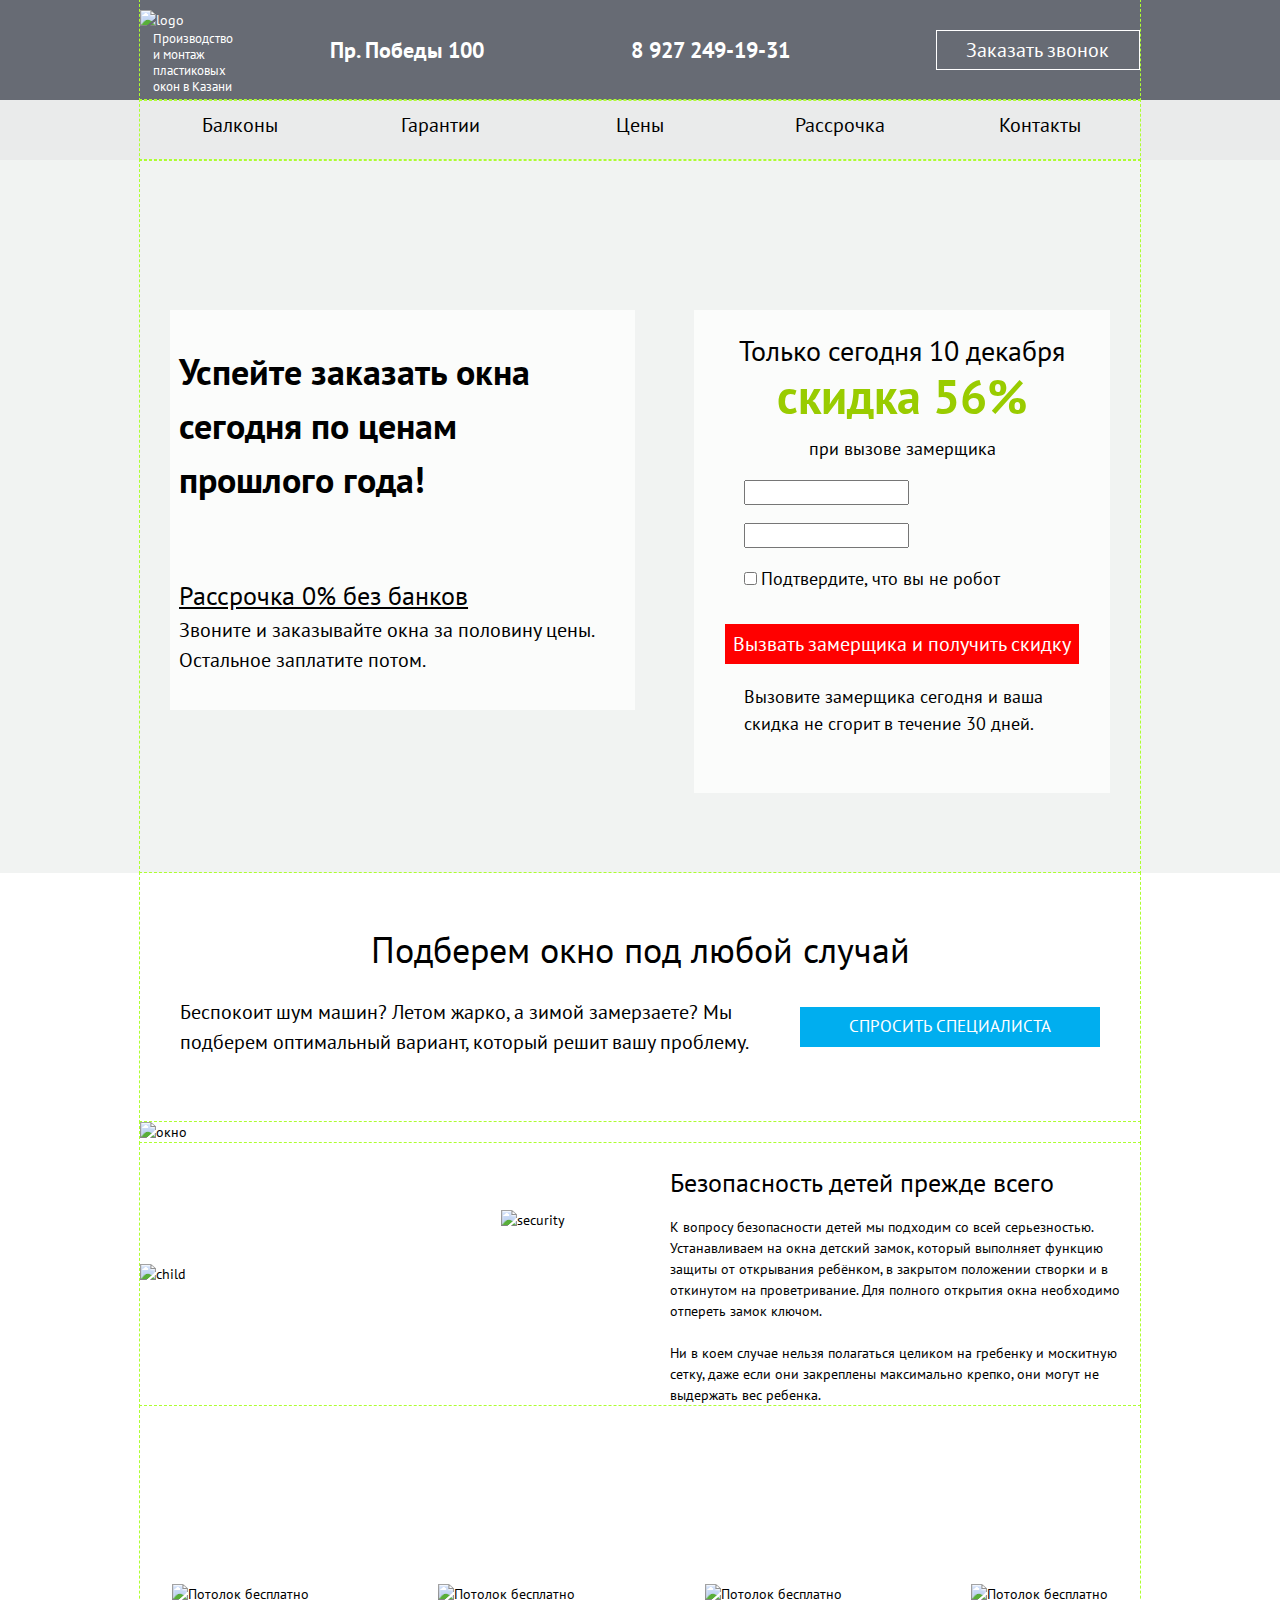
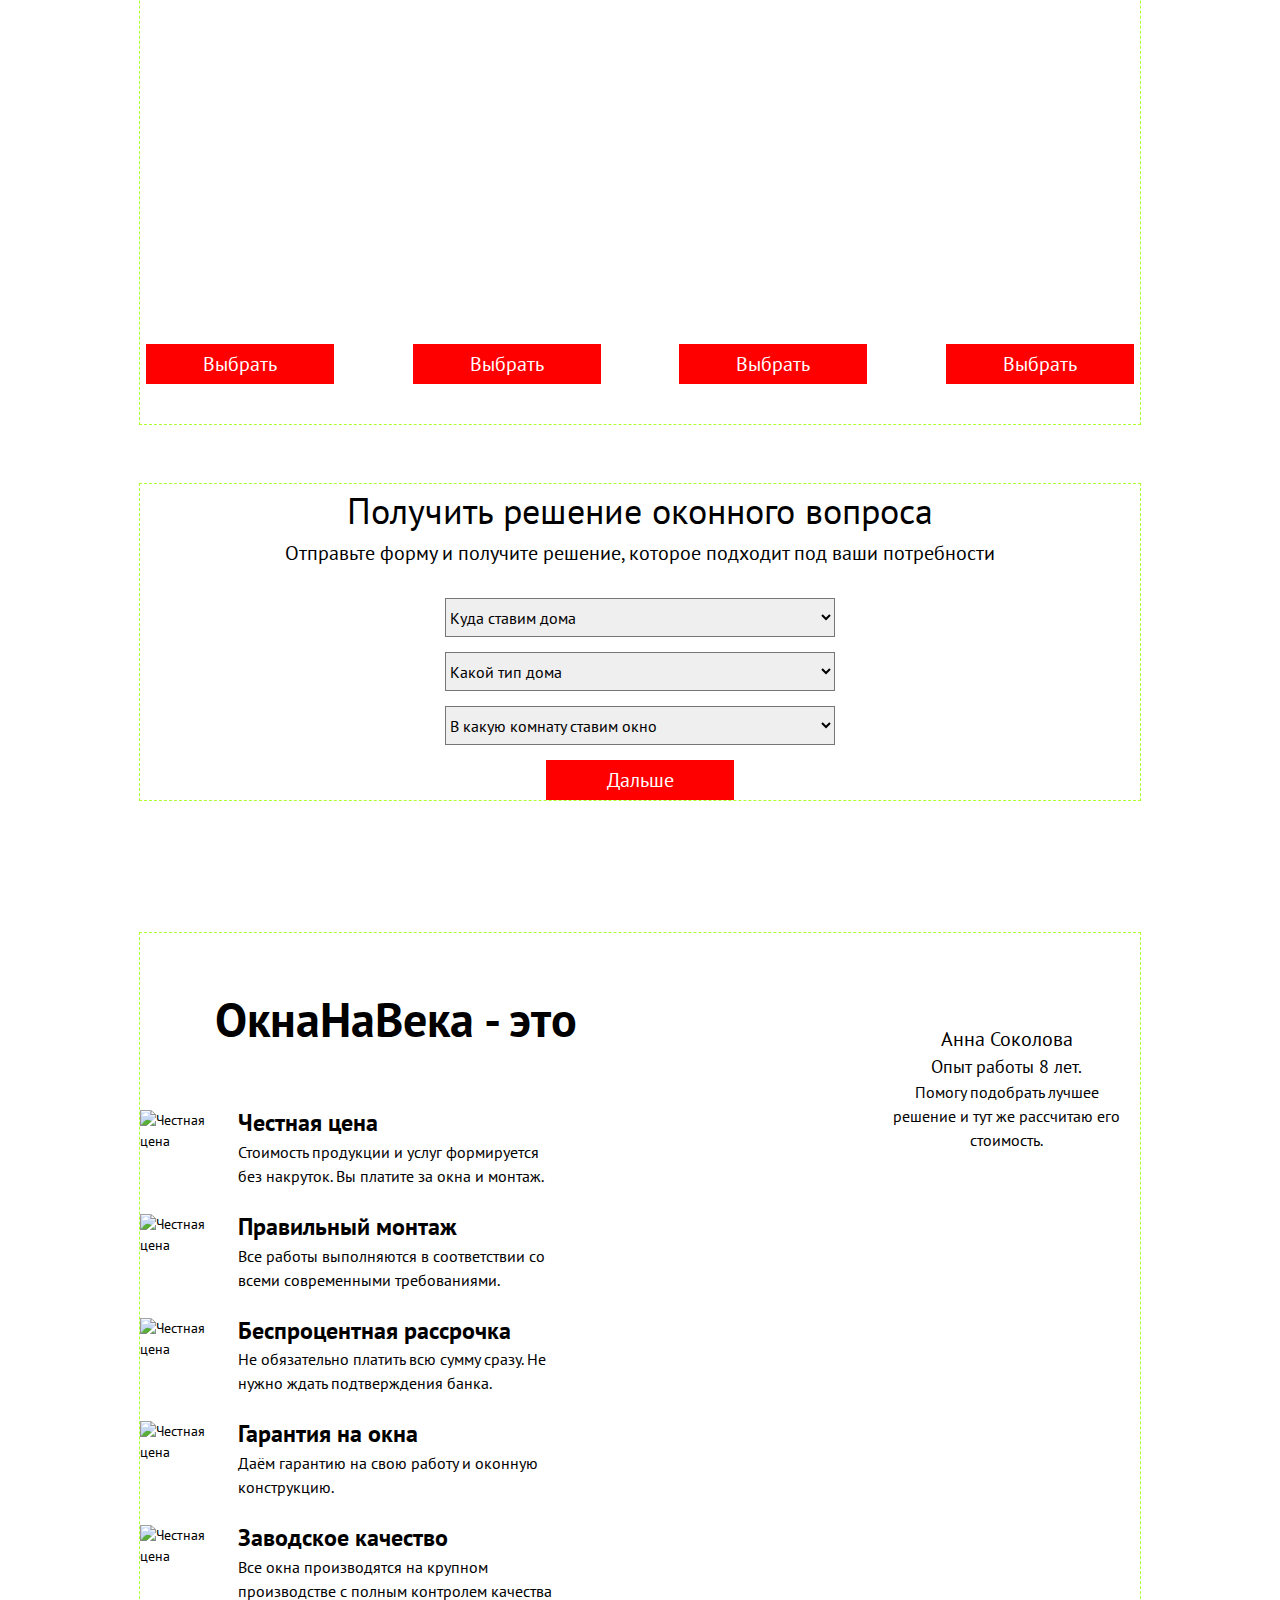
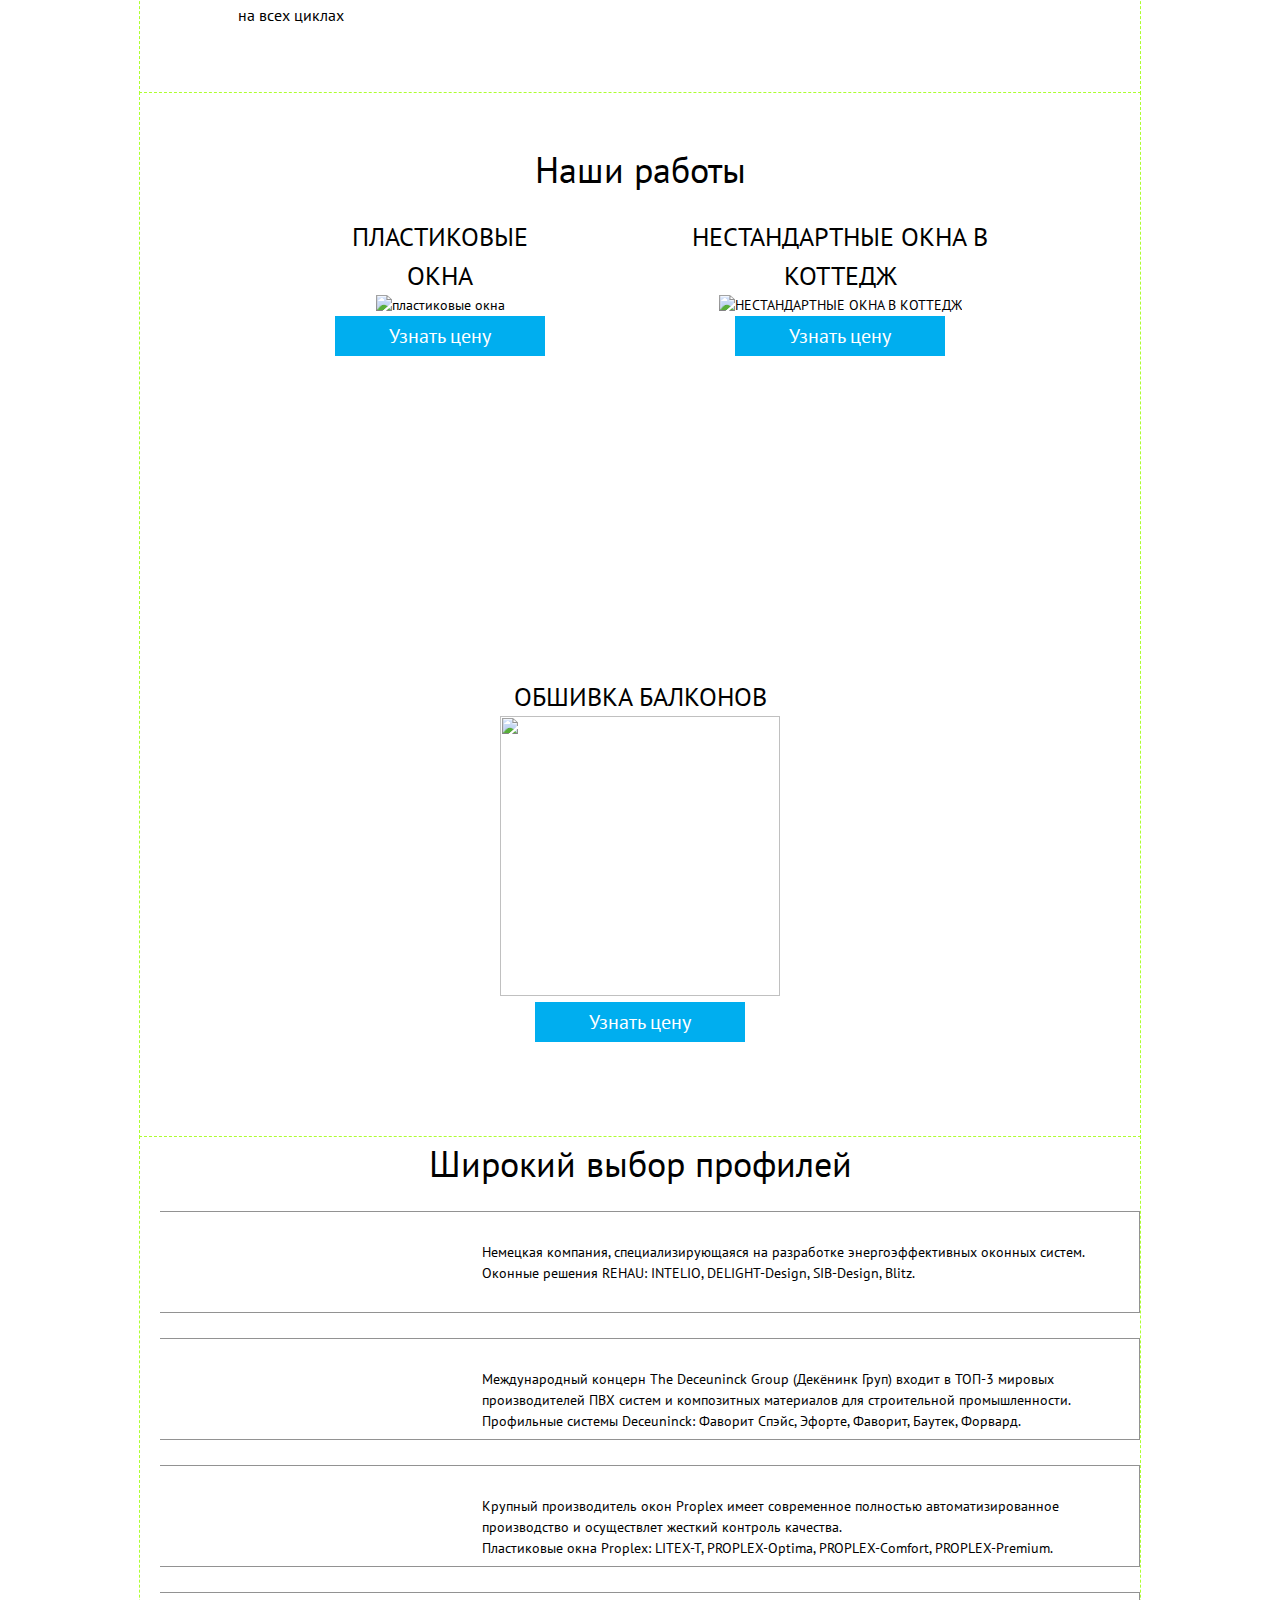
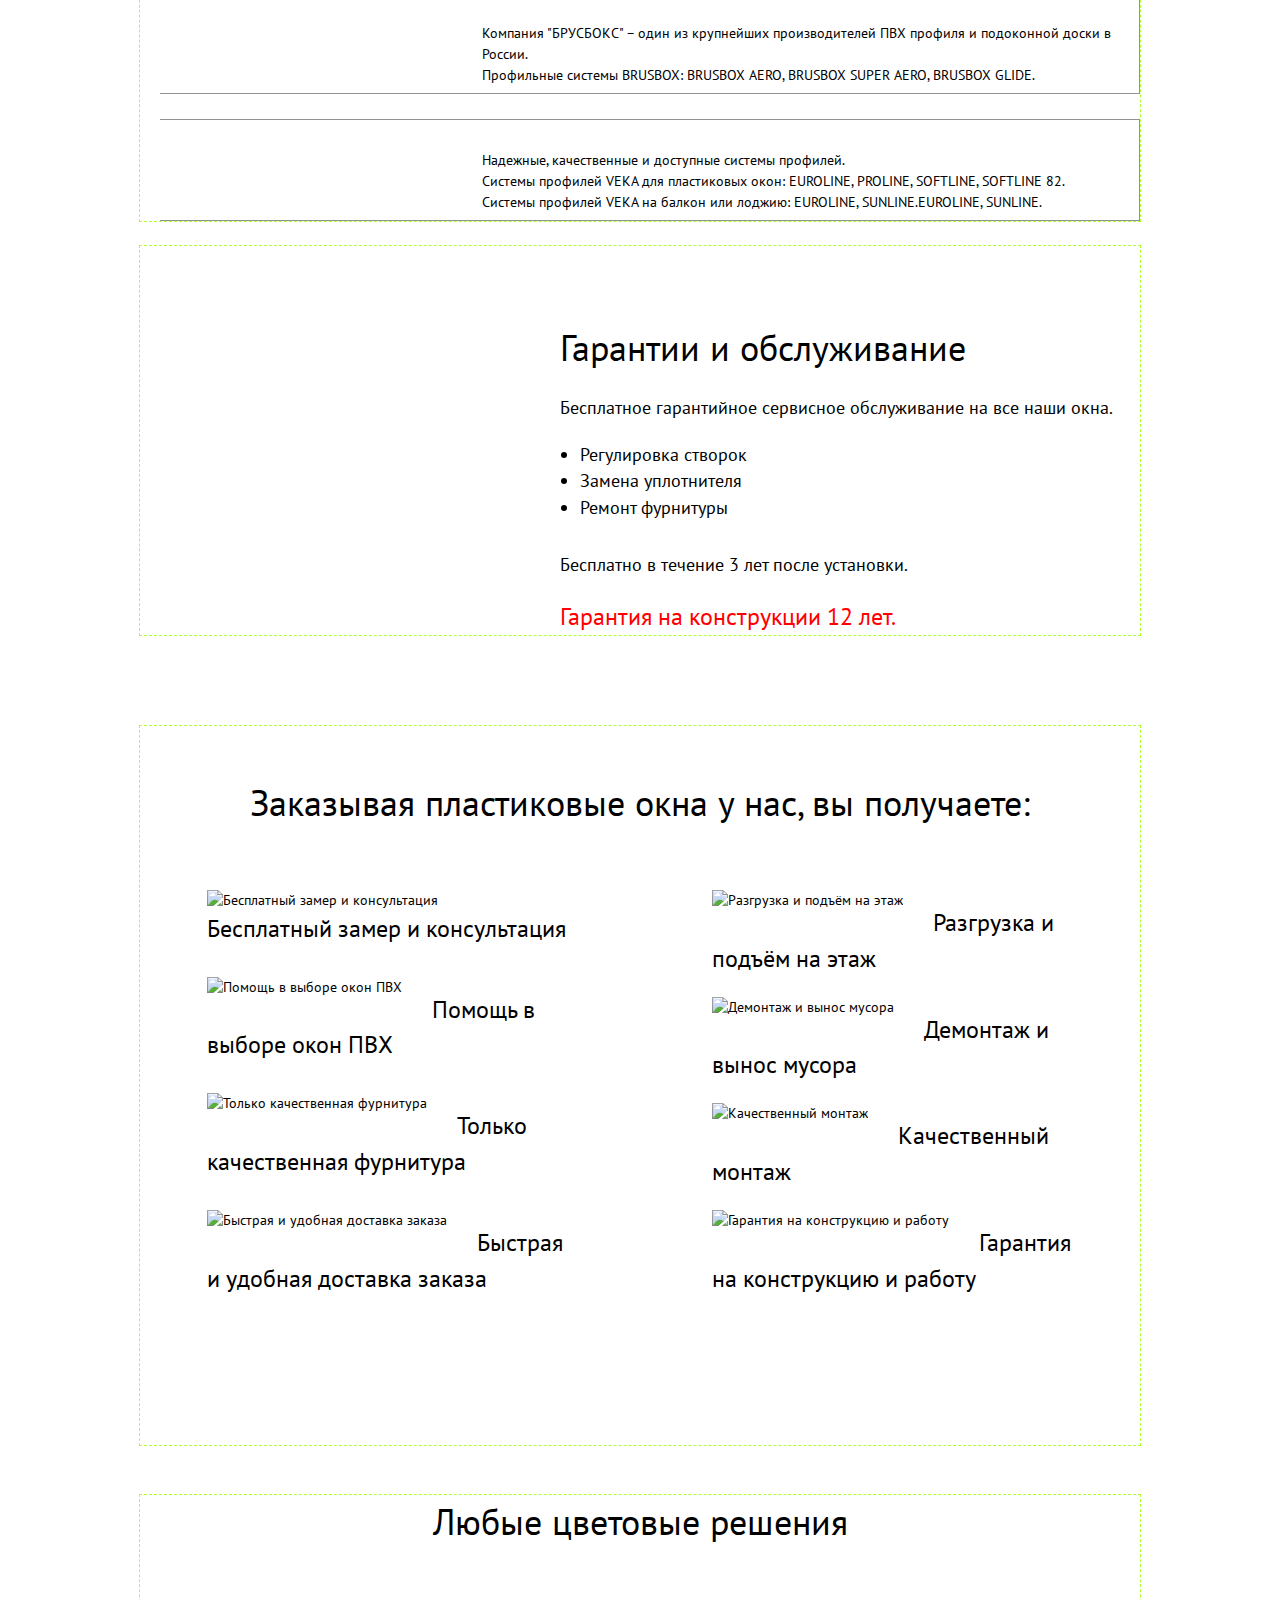
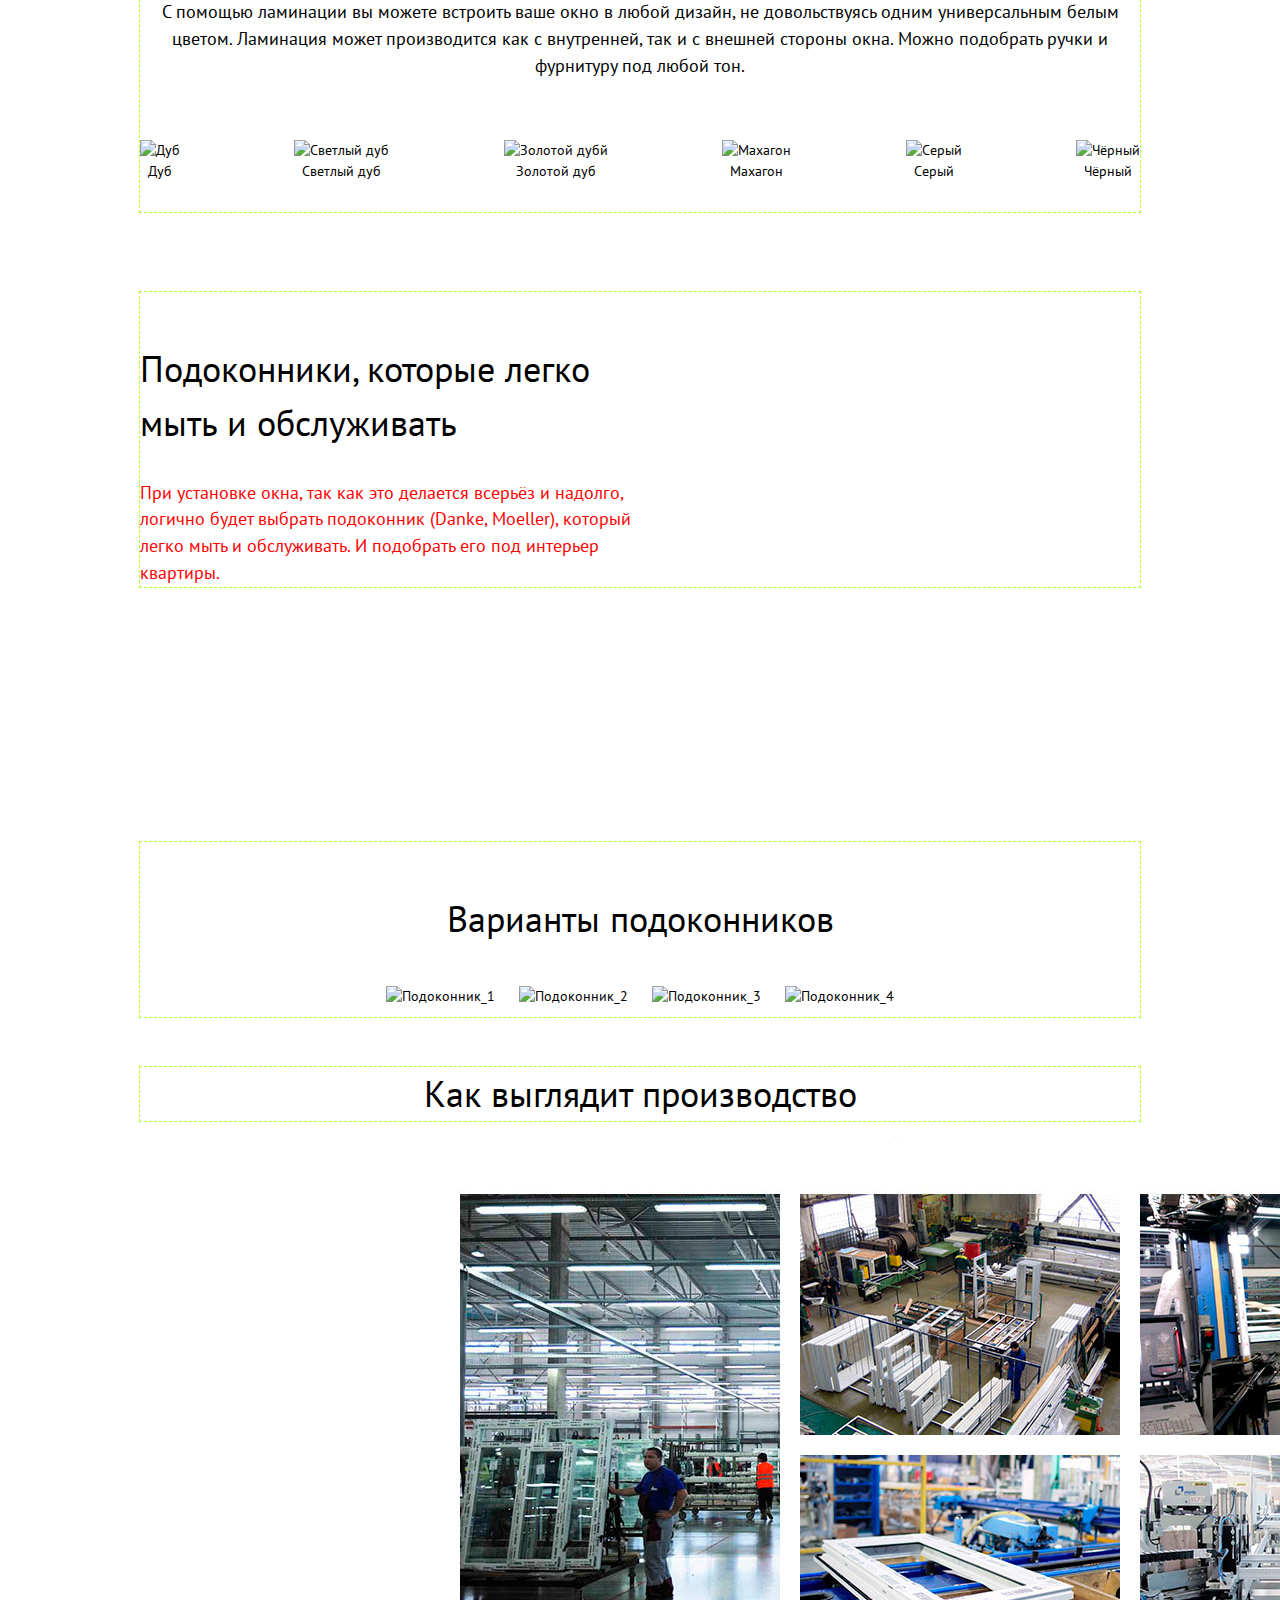
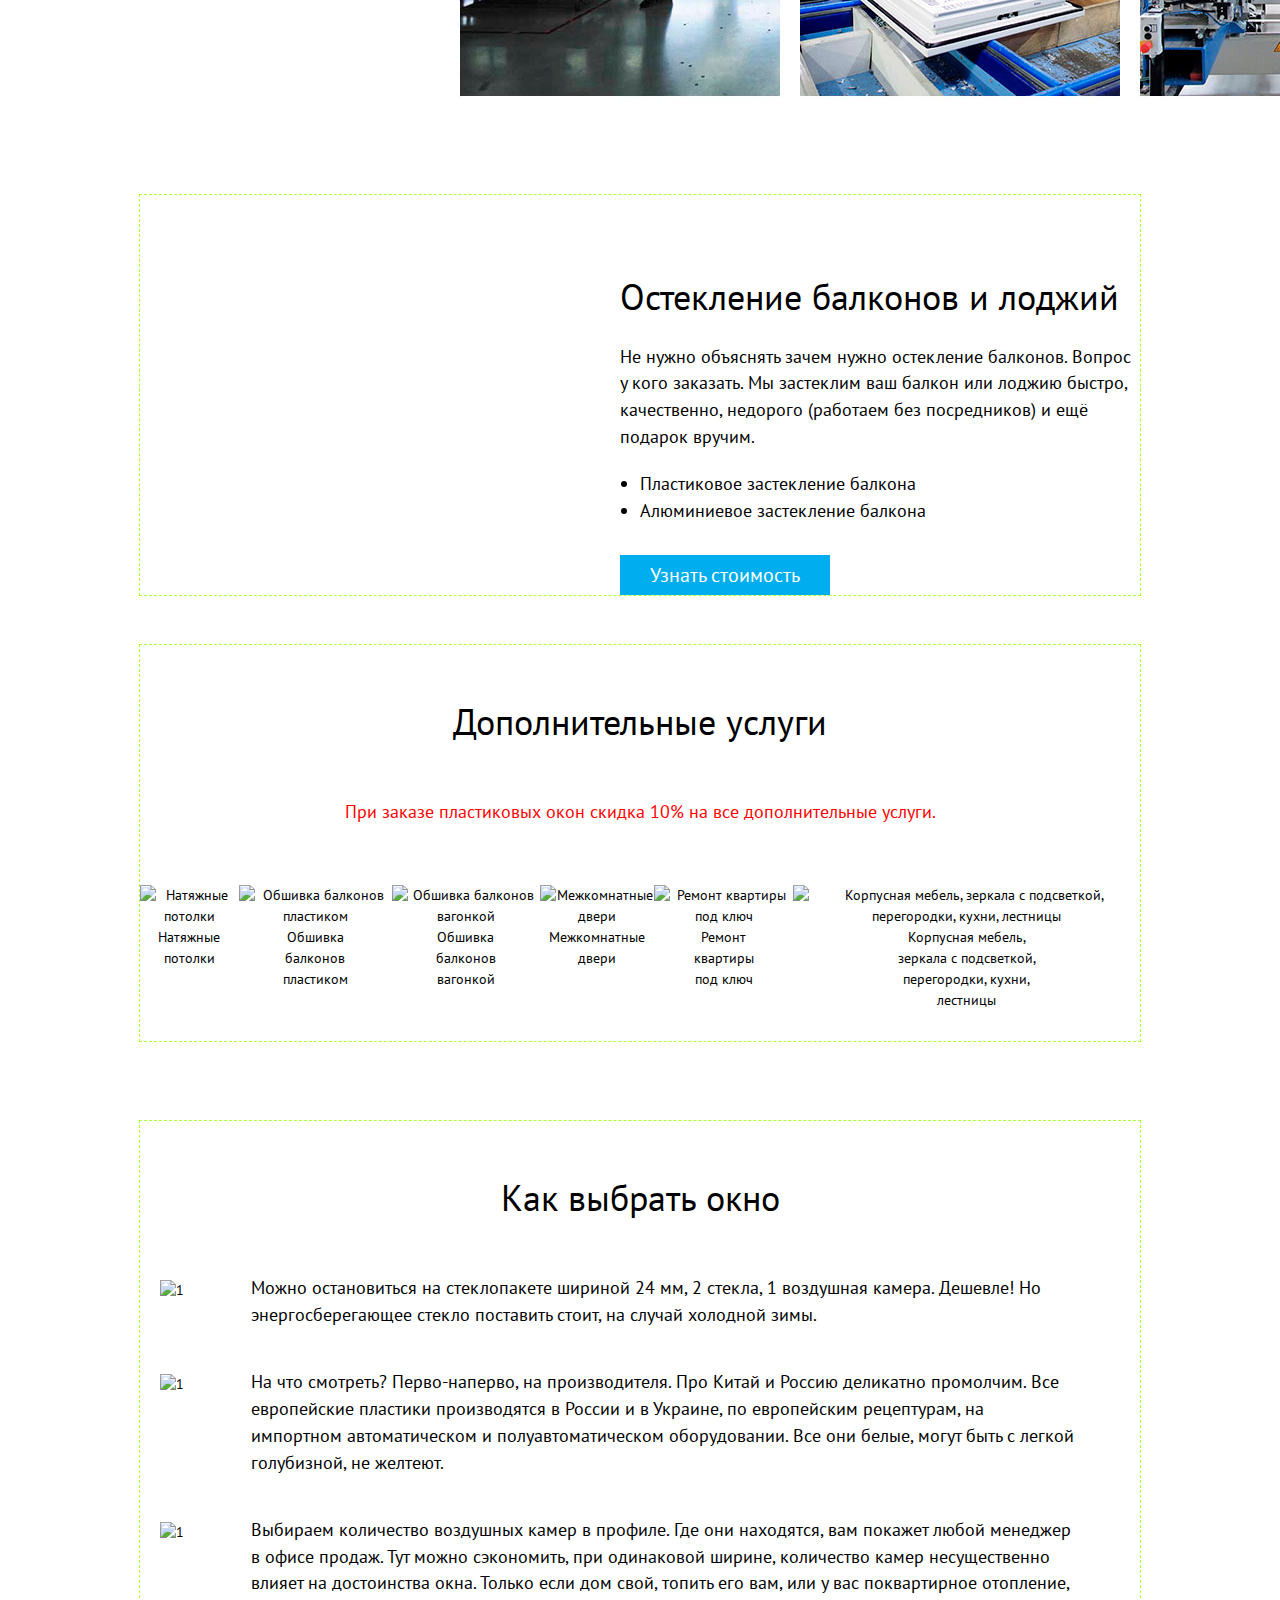
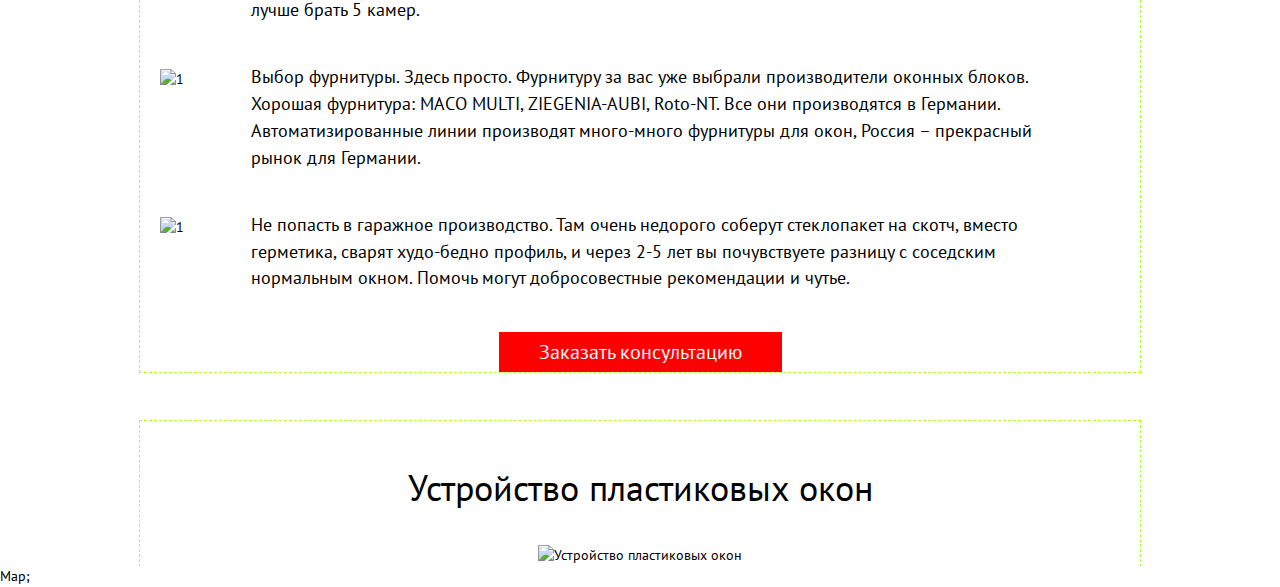
==== commit 5558ce1d: "adaptive updates" ====
--- a/index.html
+++ b/index.html
@@ -60,12 +60,30 @@
           </div>
           <div class="order-form">
             <form class="form-1" action="" method="post">
-  
-              <label for="fname">First name:</label><br>
-              <input type="text" id="fname" name="fname"><br>
-              <label for="lname">Last name:</label><br>
-              <input type="text" id="lname" name="lname">
-  
+              <div class="order-form-header">
+                <p>Только сегодня 10 декабря</p>
+                <p>скидка 56%</p>
+                <p class="text-2">при вызове замерщика</p>
+              </div>
+              <div class="order-form-inputs">
+                <div class="order-form-input">
+                  <input type="text" id="fname" name="fname"> <br>
+                </div>
+                <div class="order-form-input">
+                  <input type="text" id="lname" name="lname">
+                </div>
+                <div class="order-form-inputs-checkbox">
+                  <input type="checkbox" name="robot" id="">
+                  <span class="text-2">Подтвердите, что вы не робот</span>
+                </div>
+              </div>
+              <div class="order-form-btn">
+                <button class="button" type="submit">Вызвать замерщика и получить скидку</button>
+              </div>
+              <div class="order-form-discr">
+                <p class="text-2">Вызовите замерщика сегодня
+                  и ваша скидка не сгорит в течение 30 дней.</p>
+              </div>
             </form>
           </div>
         </div>
@@ -197,28 +215,38 @@
         <div class="block6-items">
           <div class="block6-inner-item">
             <img src="Images/9-icon.png" alt="Честная цена">
-            <span>Честная цена</span>
-            <p class="text-3">Стоимость продукции и услуг формируется без накруток. Вы платите за окна и монтаж.</p>
+            <div class="block6-discr">
+              <span class="text-4">Честная цена</span>
+              <p class="text-3">Стоимость продукции и услуг формируется без накруток. Вы платите за окна и монтаж.</p>
+            </div>
           </div>
           <div class="block6-inner-item">
-            <img src="Images/10-icon.png" alt="Правильный монтаж">
-            <span>Правильный монтаж</span>
-            <p class="text-3">Все работы выполняются в соответствии со всеми современными требованиями.</p>
+            <img src="Images/10-icon.png" alt="Честная цена">
+            <div class="block6-discr">
+              <span class="text-4">Правильный монтаж</span>
+              <p class="text-3">Все работы выполняются в соответствии со всеми современными требованиями.</p>
+            </div>
           </div>
           <div class="block6-inner-item">
-            <img src="Images/11-icon.png" alt="Беспроцентная рассрочка">
-            <span>Беспроцентная рассрочка</span>
-            <p class="text-3">Не обязательно платить всю сумму сразу. Не нужно ждать подтверждения банка.</p>
+            <img src="Images/11-icon.png" alt="Честная цена">
+            <div class="block6-discr">
+              <span class="text-4">Беспроцентная рассрочка</span>
+              <p class="text-3">Не обязательно платить всю сумму сразу. Не нужно ждать подтверждения банка.</p>
+            </div>
           </div>
           <div class="block6-inner-item">
-            <img src="Images/12-icon.png" alt="Гарантия на окна">
-            <span>Гарантия на окна</span>
-            <p class="text-3">Даём гарантию на свою работу и оконную конструкцию.</p>
+            <img src="Images/12-icon.png" alt="Честная цена">
+            <div class="block6-discr">
+              <span class="text-4">Гарантия на окна</span>
+              <p class="text-3">Даём гарантию на свою работу и оконную конструкцию.</p>
+            </div>
           </div>
           <div class="block6-inner-item">
-            <img src="Images/13-icon.png" alt="Заводское качество">
-            <span>Заводское качество</span>
-            <p class="text-3">Все окна производятся на крупном производстве с полным контролем качества на всех циклах</p>
+            <img src="Images/13-icon.png" alt="Честная цена">
+            <div class="block6-discr">
+              <span class="text-4">Заводское качество</span>
+              <p class="text-3">Все окна производятся на крупном производстве с полным контролем качества на всех циклах</p>
+            </div>
           </div>
         </div>
         <div class="block6-consultant">
@@ -523,32 +551,69 @@
     </section>
     <section class="outer-block block17-outer">
       <div class="inner-block block17-inner">
-        <h1 class="block-header2">Как выбрать окно</h1>
-        <ol>
-          <li><img src="Images/1-blue_6.png" alt="1"> Можно остановиться на стеклопакете шириной 24 мм, 2 стекла, 1
-            воздушная камера. Дешевле! Но энергосберегающее стекло поставить стоит, на случай холодной зимы.</li>
-          <li>На что смотреть? Перво-наперво, на производителя. Про Китай и Россию деликатно промолчим. Все европейские
+        <div class="block17-header">
+          <h2 class="block-header2">Как выбрать окно</h2>
+        </div>
+        <div class="block17-items">
+          <div class="block17-item">
+            <img src="Images/1-blue_6.png" alt="1" class="block17-item-img">
+            <p class="block17-item-discr text-2">
+              Можно остановиться на стеклопакете шириной 24 мм, 2 стекла, 1
+              воздушная камера. Дешевле! Но энергосберегающее стекло поставить стоит, на случай холодной зимы.
+            </p>
+          </div>
+          <div class="block17-item">
+            <img src="Images/2-blue_5.png" alt="1" class="block17-item-img">
+            <p class="block17-item-discr text-2">
+              На что смотреть? Перво-наперво, на производителя. Про Китай и Россию деликатно промолчим. Все европейские
             пластики производятся в России и в Украине, по европейским рецептурам, на импортном автоматическом и
-            полуавтоматическом оборудовании. Все они белые, могут быть с легкой голубизной, не желтеют.</li>
-          <li>Выбираем количество воздушных камер в профиле. Где они находятся, вам покажет любой менеджер в офисе
+            полуавтоматическом оборудовании. Все они белые, могут быть с легкой голубизной, не желтеют.
+            </p>
+          </div>
+          <div class="block17-item">
+            <img src="Images/3-blue_3.png" alt="1" class="block17-item-img">
+            <p class="block17-item-discr text-2">
+              Выбираем количество воздушных камер в профиле. Где они находятся, вам покажет любой менеджер в офисе
             продаж. Тут можно сэкономить, при одинаковой ширине, количество камер несущественно влияет на достоинства
-            окна. Только если дом свой, топить его вам, или у вас поквартирное отопление, лучше брать 5 камер.</li>
-          <li>Выбор фурнитуры. Здесь просто. Фурнитуру за вас уже выбрали производители оконных блоков. Хорошая
+            окна. Только если дом свой, топить его вам, или у вас поквартирное отопление, лучше брать 5 камер.
+            </p>
+          </div>
+          <div class="block17-item">
+            <img src="Images/4-blue_3.png" alt="1" class="block17-item-img">
+            <p class="block17-item-discr text-2">
+              Выбор фурнитуры. Здесь просто. Фурнитуру за вас уже выбрали производители оконных блоков. Хорошая
             фурнитура: MACO MULTI, ZIEGENIA-AUBI, Roto-NT. Все они производятся в Германии. Автоматизированные линии
-            производят много-много фурнитуры для окон, Россия – прекрасный рынок для Германии.</li>
-          <li>Не попасть в гаражное производство. Там очень недорого соберут стеклопакет на скотч, вместо герметика,
+            производят много-много фурнитуры для окон, Россия – прекрасный рынок для Германии.
+            </p>
+          </div>
+          <div class="block17-item">
+            <img src="Images/5-blue_3.png" alt="1" class="block17-item-img">
+            <p class="block17-item-discr text-2">
+              Не попасть в гаражное производство. Там очень недорого соберут стеклопакет на скотч, вместо герметика,
             сварят худо-бедно профиль, и через 2-5 лет вы почувствуете разницу с соседским нормальным окном. Помочь
-            могут добросовестные рекомендации и чутье.</li>
-        </ol>
+            могут добросовестные рекомендации и чутье.
+            </p>
+          </div>
+          <div class="block17-btn">
+            <button class="button button-block17" type="submit">Заказать консультацию</button>
+          </div>
+        </div>
       </div>
     </section>
     <section class="outer-block block18-outer">
       <div class="inner-block block18-inner">
-        <h1 class="block-header2">Устройство пластиковых окон</h1>
+        <div class="block18-header">
+          <h2 class="block-header2">Устройство пластиковых окон</h2>
+        </div>
+        <div class="block18-item">
+          <img src="Images/17.jpg" alt="Устройство пластиковых окон" class="block18-item-img">
+        </div>
       </div>
     </section>
   </main>
-
+  <footer>
+    Map;
+  </footer>
 </body>
 
 </html>--- a/style.css
+++ b/style.css
@@ -258,6 +258,9 @@
   }
 }
 
+
+
+
 /*main header block*/
 .main-text {
 
@@ -282,13 +285,6 @@
   margin-left: 2%;
 }
 
-.order-form {
-  width: 41.6%;
-  height: 483px;
-
-  background-color: rgba(255, 255, 255, 0.7);
-
-}
 
 .header-block-inner {
   padding-top: 150px;
@@ -299,8 +295,66 @@
   padding-bottom: 80px;
 }
 
-
-.header-block-inner>div:last-of-type {}
+/*header form*/
+
+
+.order-form {
+  width: 41.6%;
+  height: 483px;
+  background-color: rgba(255, 255, 255, 0.7);
+  text-align: center;
+}
+
+.form-1 {
+  display: inline-block;
+  width: 95%;
+  text-align: start;
+}
+
+.order-form-header {
+  text-align: center;
+  padding-top: 5%;
+}
+
+.order-form-header p:first-of-type {
+  font-size: 2em;
+}
+
+.order-form-header p:nth-of-type(2) {
+  font-size: 3.43em;
+  color: #99cc00;
+  line-height: 1;
+  font-weight: bold;
+
+}
+
+.order-form-header p:last-of-type {
+  padding-top: 4%;
+}
+
+.order-form-inputs {
+  margin-left: 10%;
+}
+
+.order-form-input {
+  margin-top: 5%;
+}
+
+.order-form-inputs-checkbox {
+  margin-top: 5%;
+}
+
+.order-form-btn {
+  text-align: center;
+  margin-top: 8%;
+}
+
+.order-form-btn .button {}
+
+.order-form-discr {
+  margin-left: 10%;
+  margin-top: 5%;
+}
 
 @media (max-width: 700px) {
   .main-text {
@@ -334,6 +388,10 @@
     margin-bottom: 20px;
   }
 }
+
+
+
+
 
 
 /*main---------------------------------------------------------------*/
@@ -611,13 +669,30 @@
 
   width: 95%;
   margin-top: 20px;
-}
-
+
+  margin-right: 5%;
+
+}
+
+.block6-discr {
+  display: inline-block;
+  width: 75%;
+
+}
+
+.block6-discr>.text-4 {
+  font-weight: bold;
+}
 
 
 .block6-inner-item img {
-  float: left;
-  margin-right: 10px;
+
+
+  display: inline-block;
+  margin-right: 4%;
+  margin-top: 5px;
+  vertical-align: top;
+  width: 18%;
 
 }
 
@@ -1097,33 +1172,67 @@
 
 
 /*block17-----------------------------------------------------*/
+.block17-header {
+  padding-top: 50px;
+  margin-bottom: 50px;
+}
+
+.block17-items {}
+
+.block17-item {
+  margin-left: 20px;
+  margin-right: 10px;
+  margin-bottom: 40px;
+}
+
+.block17-item-img {
+  display: inline-block;
+  margin-right: 4%;
+  margin-top: 5px;
+  vertical-align: top;
+  width: 5%;
+}
+
+.block17-item-discr {
+  display: inline-block;
+  width: 85%;
+}
+
+
 .block17-outer {
-  height: 835px;
+  min-height: 900px;
   background-image: url('Images/slider-6_pWTAn6L.jpg');
 }
 
-.block17-outer li {
+.block17-btn {
+  text-align: center;
+  margin-top: 20px;
+  margin-bottom: 40px;
+}
+
+.button-block17 {
+  color: white;
+  padding-left: 4%;
+  padding-right: 4%;
+}
+
+
+/*block18-----------------------------------------------------*/
+
+
+.block18-inner {
+  width: 100%;
+}
+
+.block18-header {
+  padding-top: 40px;
   margin-bottom: 30px;
 }
 
-.block17-inner {}
-
-/*block18-----------------------------------------------------*/
-.block18-outer {
-  height: 609px;
-  background-color: rgb(255, 255, 255);
-}
-
-.block18-inner {
-  background-image: url('Images/17.jpg');
-  background-repeat: no-repeat;
-  background-position: 50% 100%;
-}
-
-/*block19-----------------------------------------------------*/
-.block19-outer {
-  height: 570px;
-  background-color: rgb(255, 255, 255);
-}
-
-.block19-inner {}+.block18-item {
+  text-align: center;
+}
+
+.block18-item-img {
+  width: 95%;
+}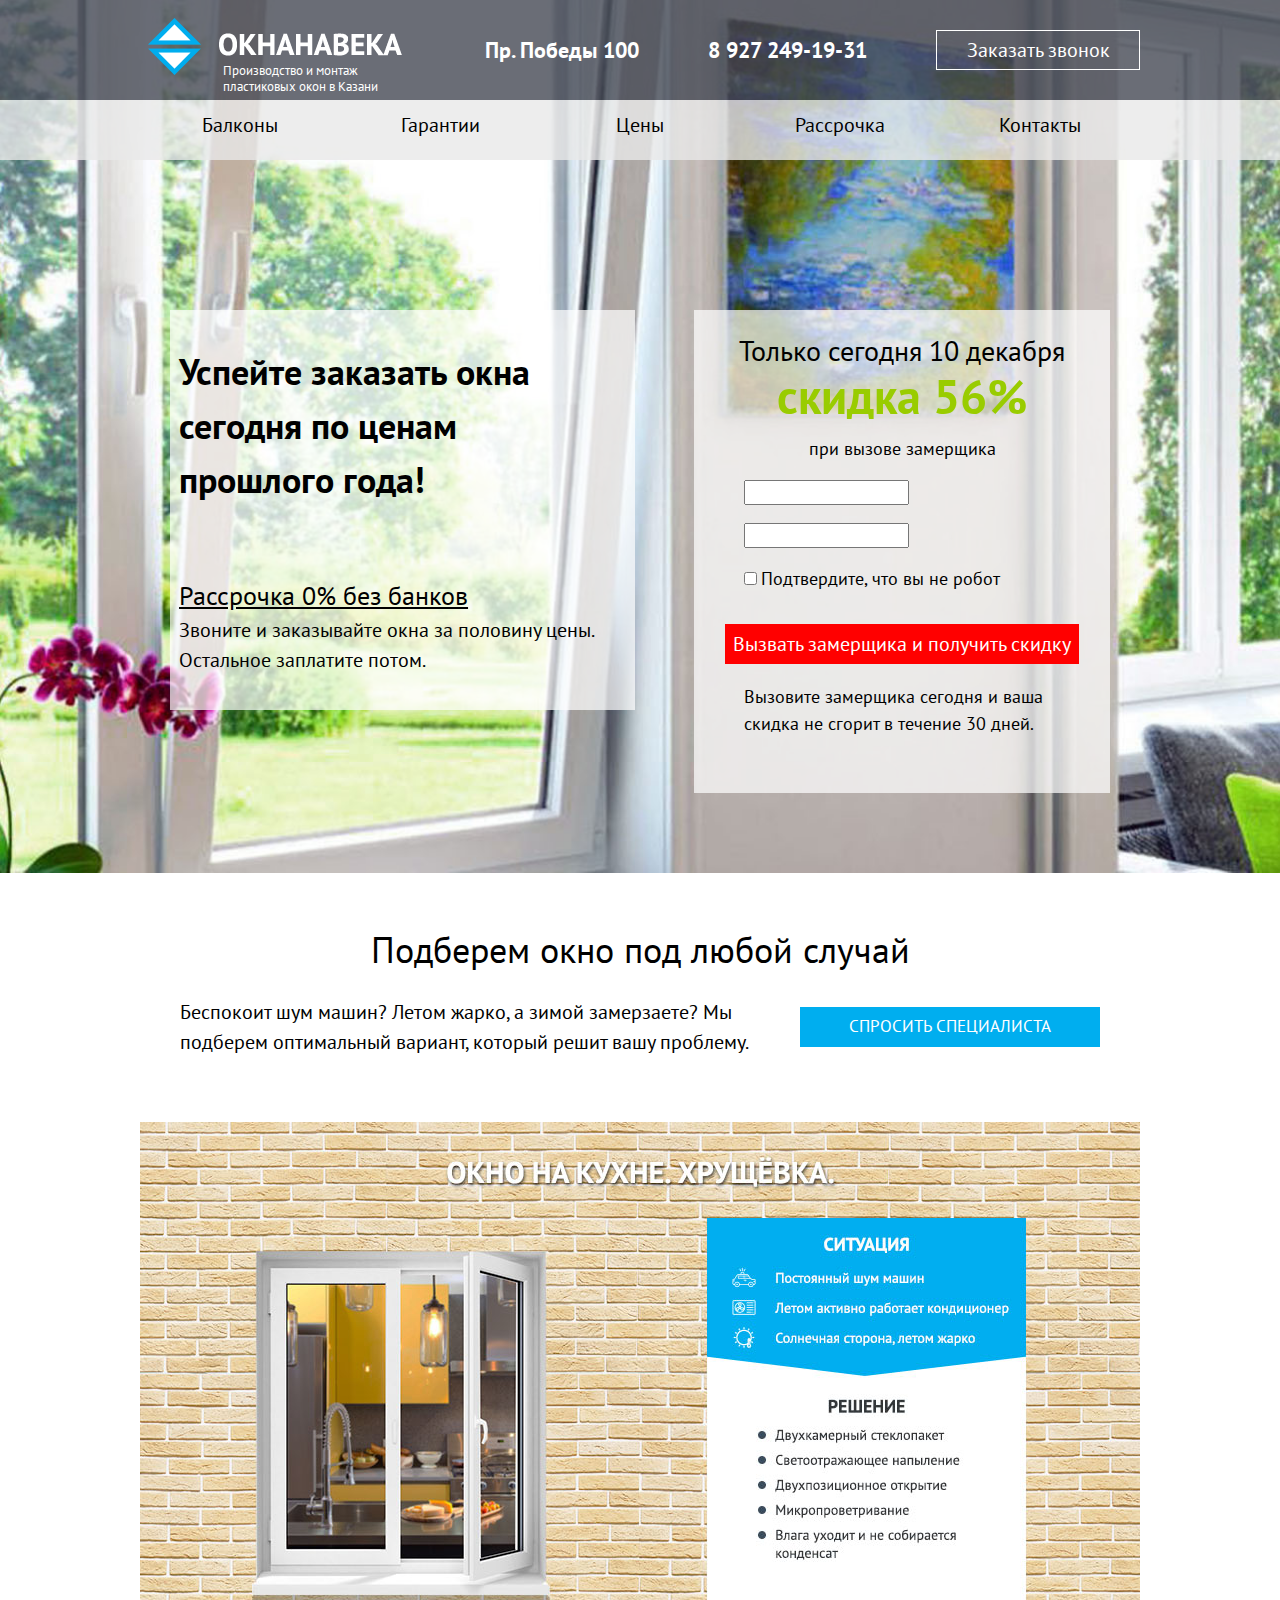
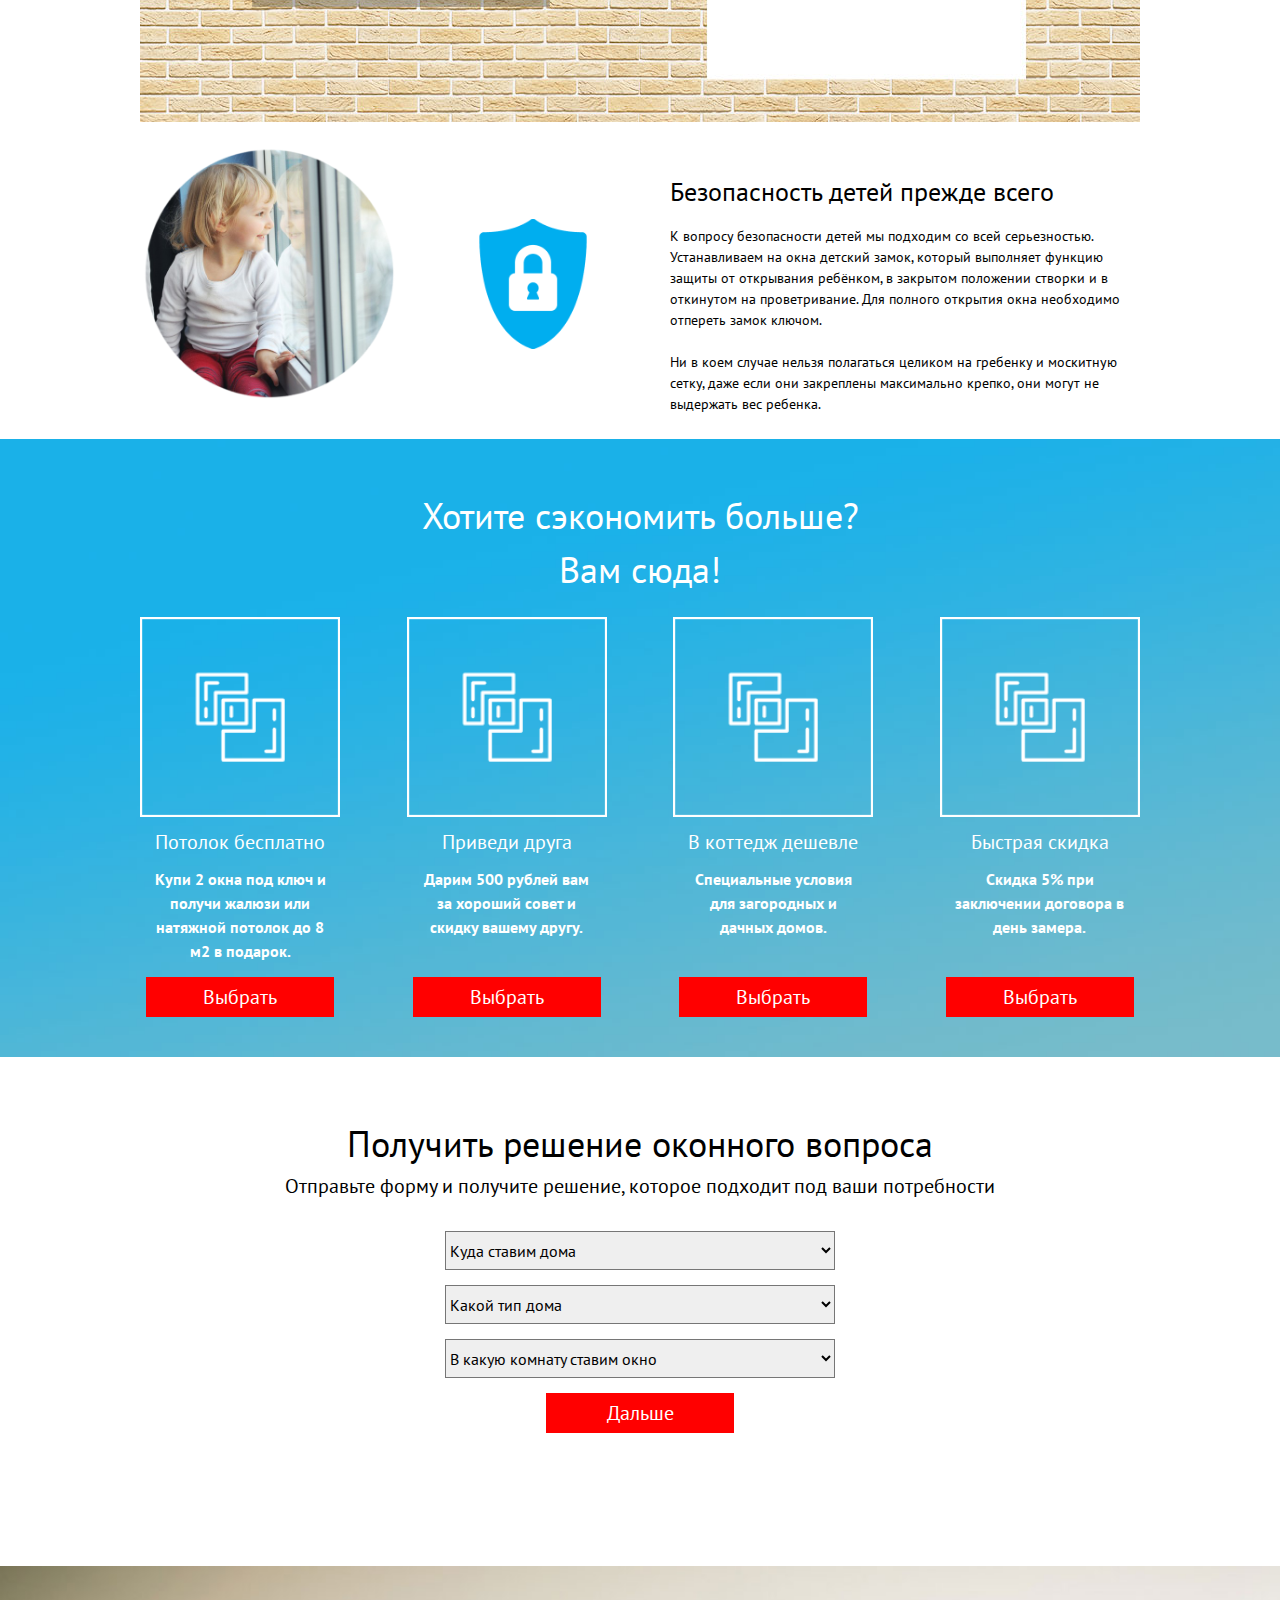
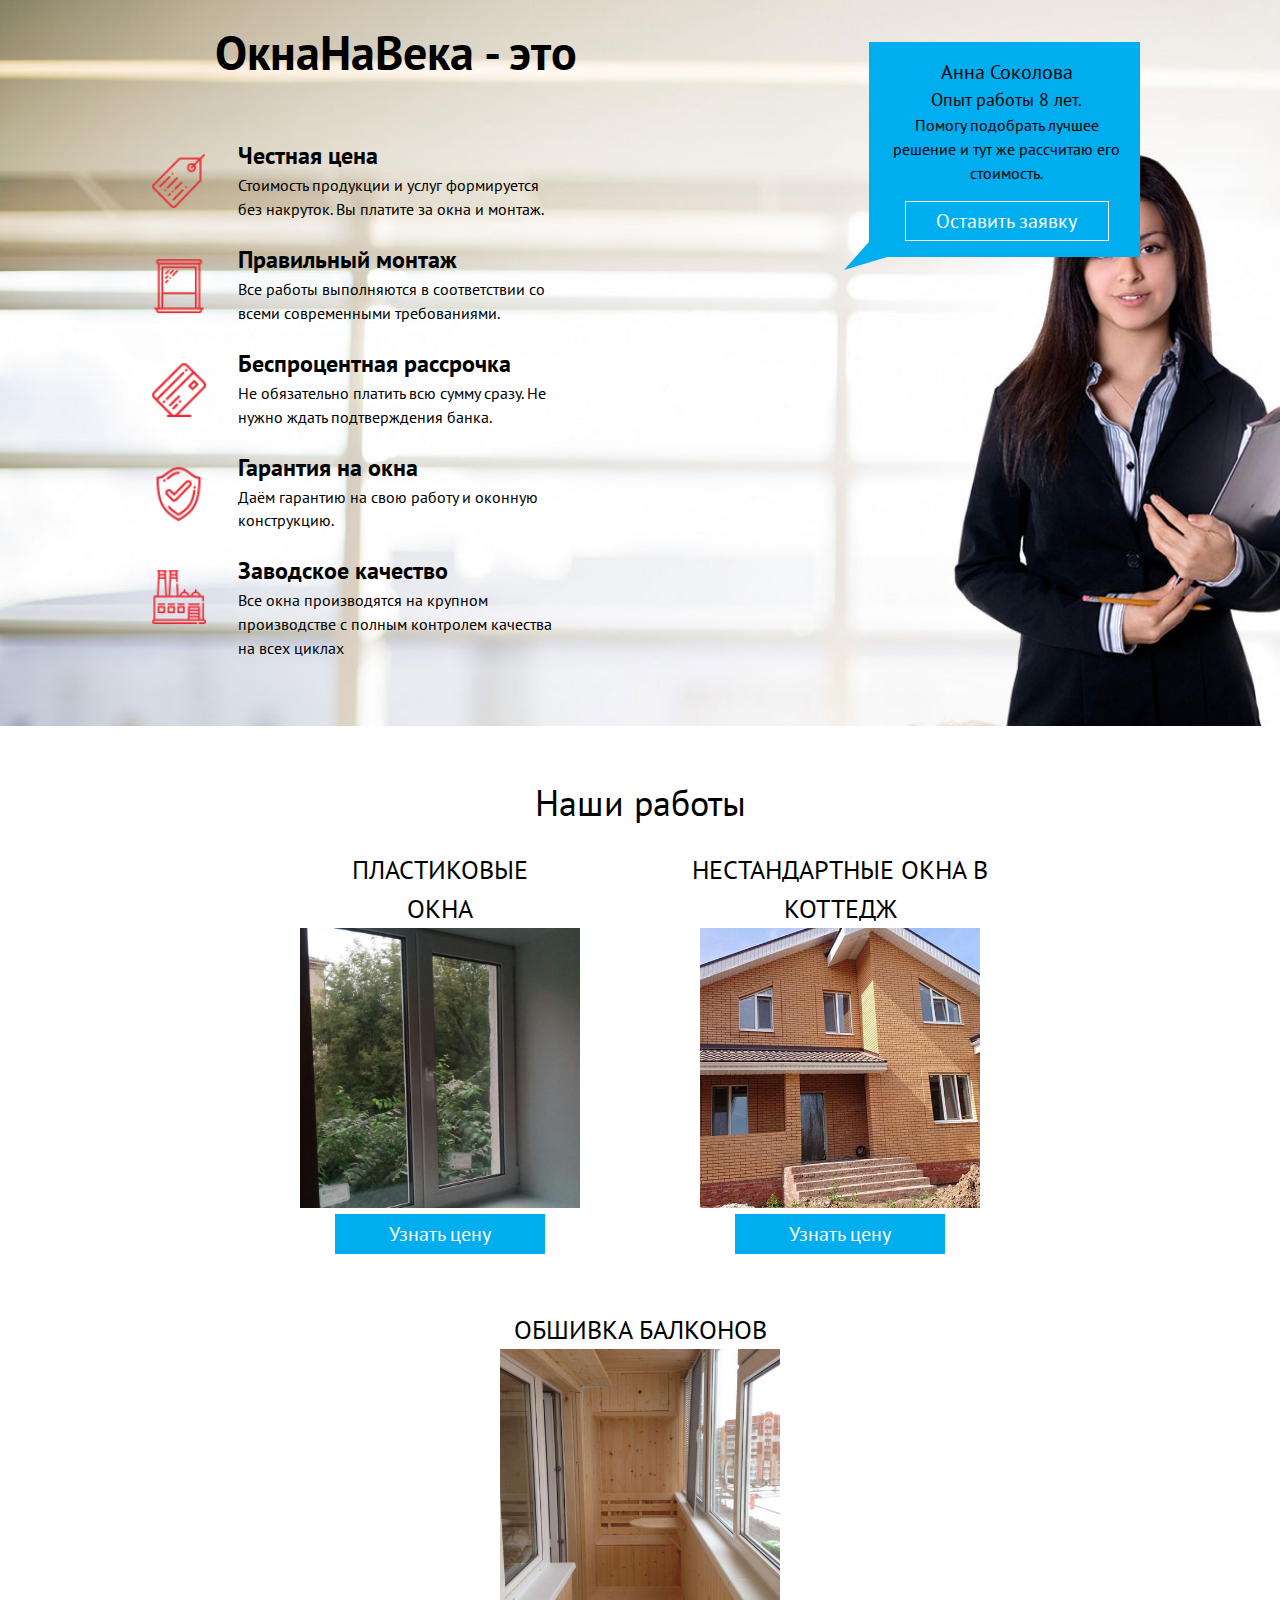
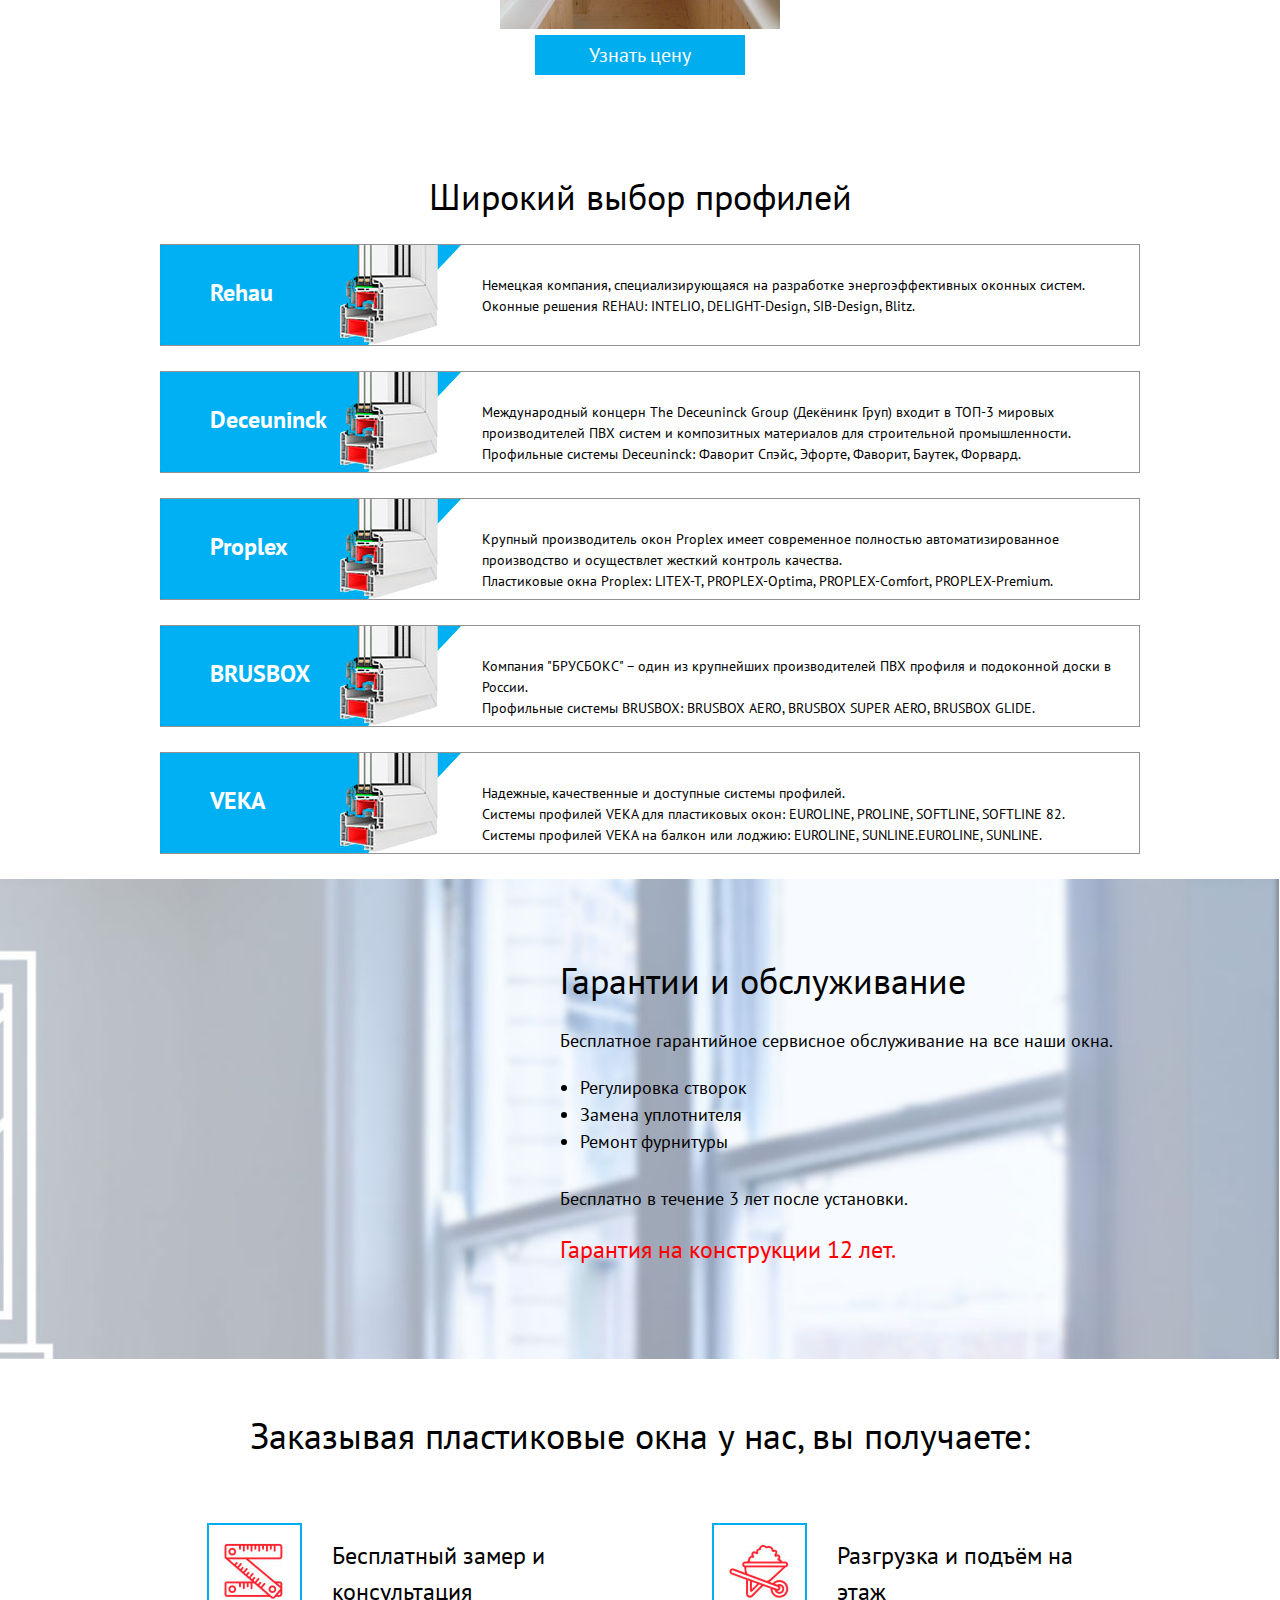
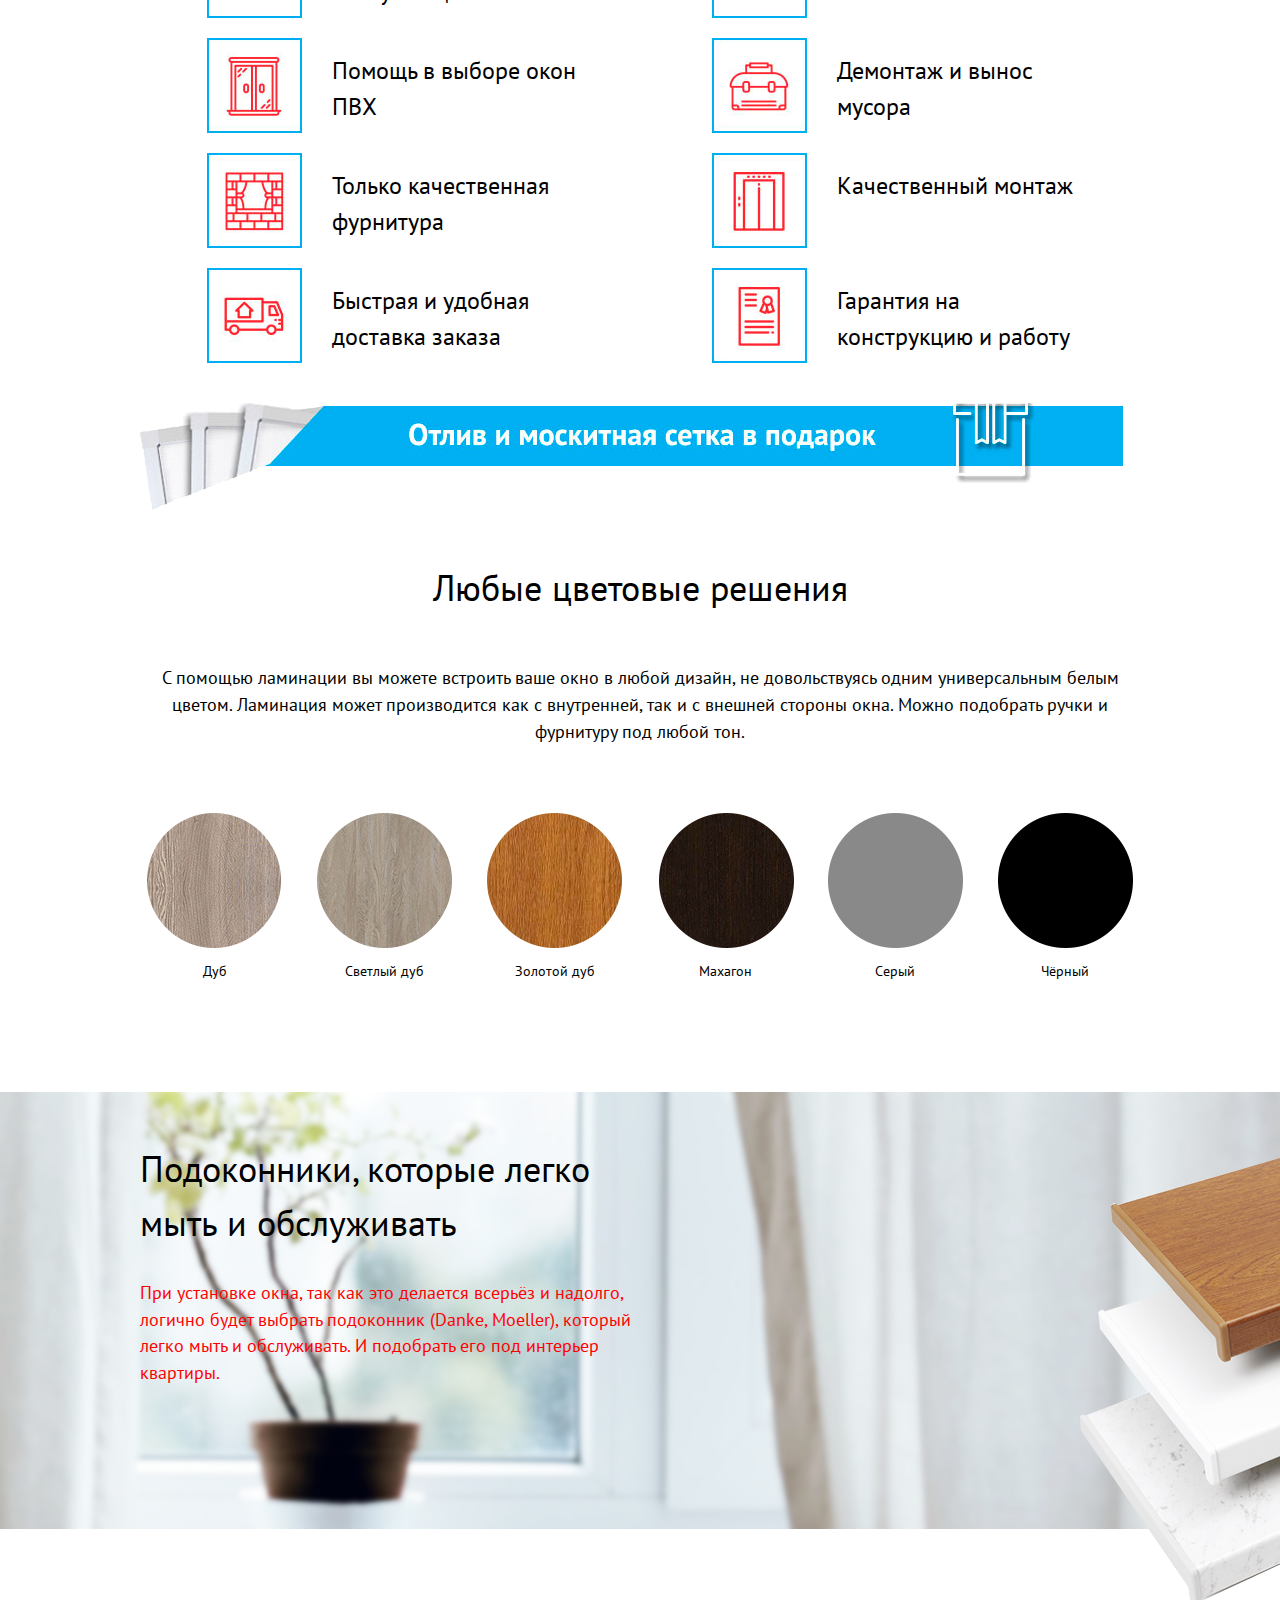
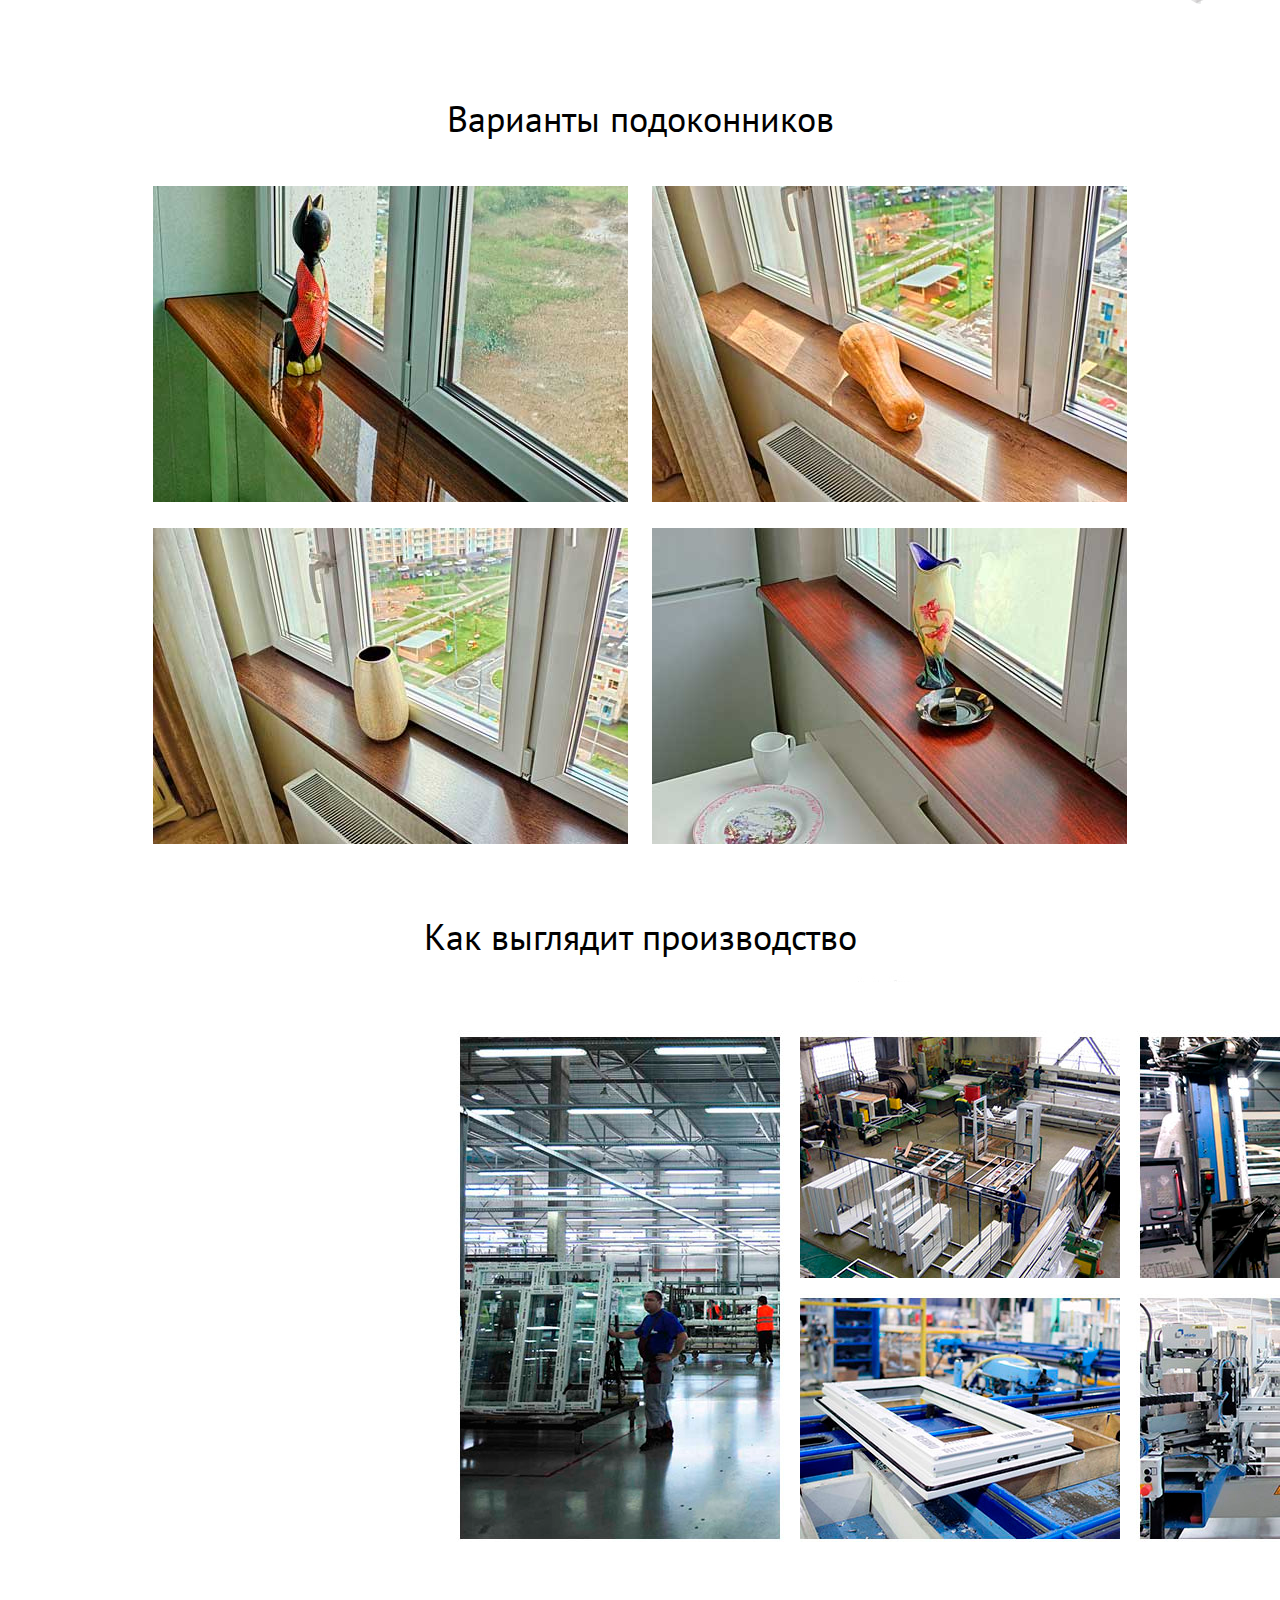
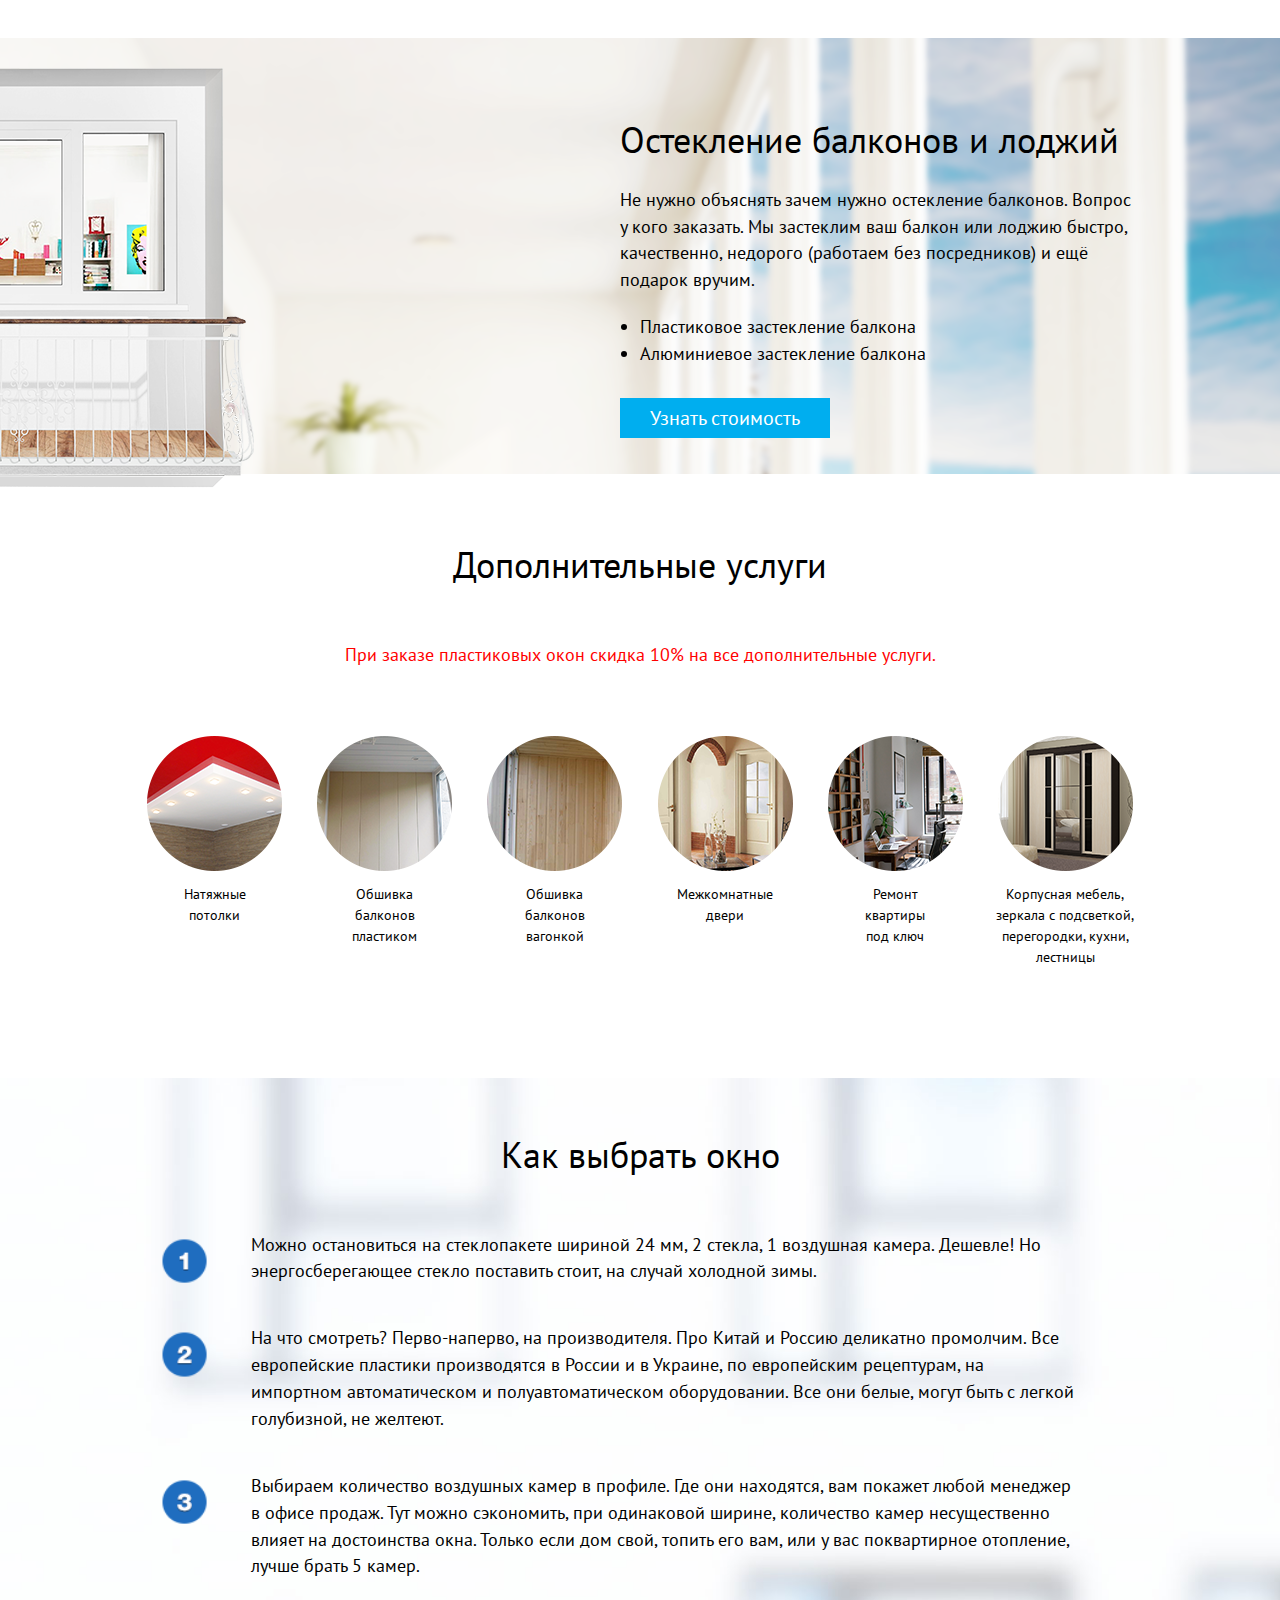
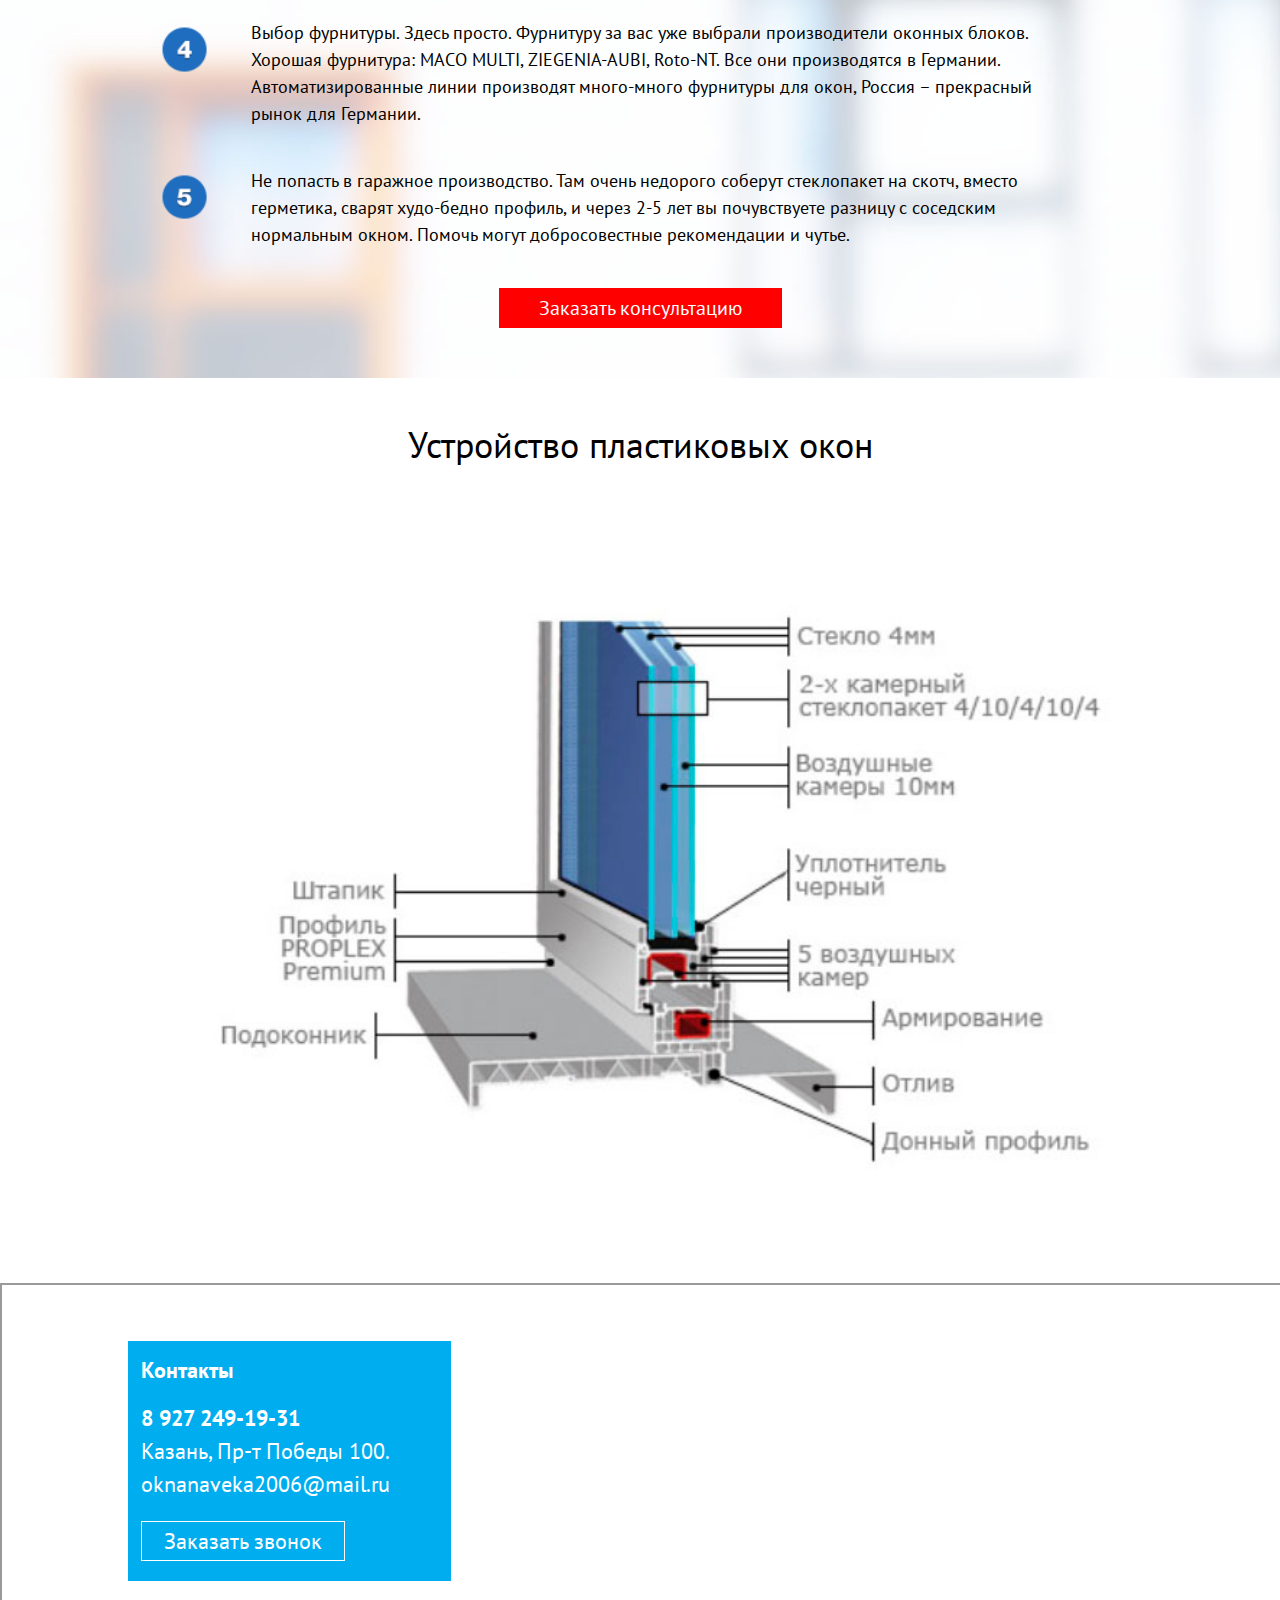
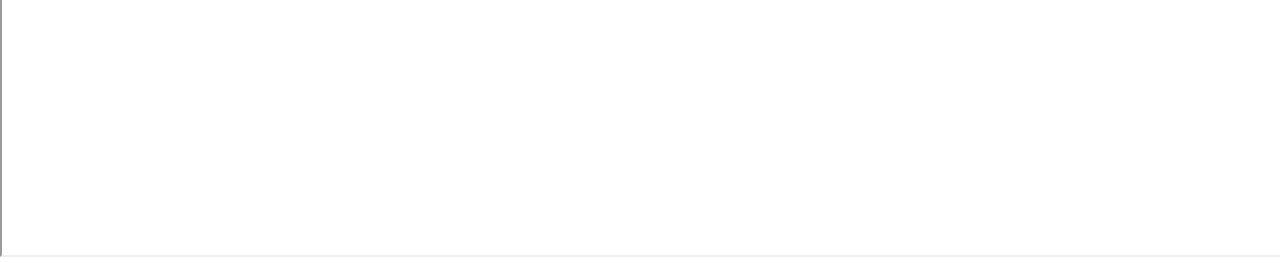
==== commit 4e3a9fa1: "last updates" ====
--- a/index.html
+++ b/index.html
@@ -611,8 +611,17 @@
       </div>
     </section>
   </main>
-  <footer>
-    Map;
+  <footer class="footer">
+    <div style="position:relative;overflow:hidden; min-height:400px;">
+      <iframe src="https://yandex.ru/map-widget/v1/-/CCUE6QhoWB" width="100%" height="570" frameborder="1" allowfullscreen="true" style="position:relative;"></iframe>
+    </div>
+    <div class="contacts">
+        <p class="contacts-style  contacts-header">Контакты </p>
+        <a  class="contacts-style contacts-phone" href="tel:8 927 249-19-31">8 927 249-19-31</a>
+        <p class="contacts-style contacts-adress">Казань, Пр-т Победы 100.</p>
+        <a  class="contacts-style contacts-mail" href="post:oknanaveka2006@mail.ru">oknanaveka2006@mail.ru</a>
+        <button class="contacts-style button contacts-button " type="submit">Заказать звонок</button>
+    </div> 
   </footer>
 </body>
 
--- a/style.css
+++ b/style.css
@@ -47,6 +47,10 @@
 
 .text-4 {
   font-size: 1.71em;
+}
+
+.text-5 {
+  font-size: 1.57em;
 }
 
 .block-header {
@@ -166,6 +170,7 @@
   z-index: -1;
   background-repeat: no-repeat;
   background-color: #f1f3f2;
+  background-size: cover;
 }
 
 .header-block {
@@ -222,7 +227,7 @@
   line-height: 1.2;
 }
 
-@media (max-width: 700px) {
+@media (max-width: 1000px) {
   .header-logo-main {
 
     flex-direction: column;
@@ -249,7 +254,7 @@
 
 }
 
-@media (max-width: 700px) {
+@media (max-width: 1000px) {
   .nav-block {
 
     flex-direction: column;
@@ -300,9 +305,10 @@
 
 .order-form {
   width: 41.6%;
-  height: 483px;
+  min-height: 483px;
   background-color: rgba(255, 255, 255, 0.7);
   text-align: center;
+
 }
 
 .form-1 {
@@ -354,9 +360,10 @@
 .order-form-discr {
   margin-left: 10%;
   margin-top: 5%;
-}
-
-@media (max-width: 700px) {
+  margin-bottom: 5%;
+}
+
+@media (max-width: 1000px) {
   .main-text {
 
     display: flex;
@@ -372,9 +379,10 @@
 
   .order-form {
     width: 90%;
-    height: 483px;
+    min-height: 483px;
     margin-top: 20px;
     background-color: rgba(255, 255, 255, 0.7);
+    margin-bottom: 5%;
 
   }
 
@@ -412,7 +420,7 @@
   margin-right: auto;
   margin-left: auto;
   background-repeat: no-repeat;
-  outline: 1px dashed greenyellow;
+  /*outline: 1px dashed greenyellow;*/
 }
 
 /*block-1-----------------------------------------------*/
@@ -449,7 +457,7 @@
 }
 
 
-@media (max-width: 700px) {
+@media (max-width: 1000px) {
   .block1-inner {
     display: flex;
     flex-direction: column;
@@ -483,7 +491,10 @@
 
 .block2-outer {}
 
-.block2-inner {}
+.block2-inner img {
+  width: 100%;
+}
+
 
 /*block3-----------------------------------------------------*/
 
@@ -516,7 +527,7 @@
   margin-bottom: 15px;
 }
 
-@media (max-width: 700px) {
+@media (max-width: 1000px) {
   .block3-inner {
     display: flex;
     flex-direction: column;
@@ -535,6 +546,7 @@
   background-image: url('Images/fon1_0CzRXNH.jpg');
   height: 100%;
   background-repeat: repeat;
+  background-size: cover;
 }
 
 .block4-inner {
@@ -585,7 +597,7 @@
 
 }
 
-@media (max-width: 700px) {
+@media (max-width: 1000px) {
   .block4-inner {
     display: flex;
     flex-direction: column;
@@ -647,7 +659,7 @@
 
 .block6-outer {
   background-image: url('Images/slider-2_DPYbre6.jpg');
-
+  background-size: cover;
 }
 
 .block6-inner {
@@ -717,7 +729,7 @@
   text-align: center;
 }
 
-@media (max-width: 700px) {
+@media (max-width: 1000px) {
   .block6-consultant {
     display: none;
   }
@@ -759,6 +771,17 @@
 
   width: 280px;
   height: 280px;
+}
+
+@media (max-width: 1000px) {
+  .block7-inner {
+    width: 100%;
+    flex-direction: column;
+    display: flex;
+    flex-wrap: wrap;
+    align-items: center;
+    justify-content: center;
+  }
 }
 
 /*block8-----------------------------------------------------*/
@@ -836,6 +859,7 @@
 .block9-outer {
   height: 480px;
   background-image: url('Images/slider-3_dg4a571.jpg');
+  background-size: cover;
   background-position: 100% 50%;
   text-align: end;
 }
@@ -872,7 +896,7 @@
 }
 
 
-@media (max-width: 700px) {
+@media (max-width: 1000px) {
   .block9-outer {
 
     text-align: start;
@@ -936,7 +960,7 @@
 }
 
 
-@media (max-width: 700px) {
+@media (max-width: 1000px) {
   .block10-item {
     width: 90%;
     align-items: flex-start;
@@ -977,7 +1001,7 @@
   text-align: center;
 }
 
-@media (max-width: 700px) {
+@media (max-width: 1000px) {
   .block11-gallery {
     display: flex;
     flex-direction: column;
@@ -1012,7 +1036,7 @@
 }
 
 
-@media (max-width: 700px) {
+@media (max-width: 1000px) {
 
 
   .block12-inner {
@@ -1040,7 +1064,8 @@
 
 .block13-inner .gallery-2 {
   display: inline-block;
-
+  width: 100%;
+  max-width: 475px;
   margin: 10px;
 }
 
@@ -1059,7 +1084,7 @@
   padding-top: 20px;
 }
 
-@media (max-width: 700px) {
+@media (max-width: 1000px) {
 
 
   .block14-outer {
@@ -1072,6 +1097,7 @@
 .block15-outer {
   min-height: 450px;
   background-image: url('Images/slider-5.png');
+  background-size: cover;
   background-position: 100% 50%;
   text-align: end;
 }
@@ -1105,7 +1131,7 @@
   margin-bottom: 30px;
 }
 
-@media (max-width: 700px) {
+@media (max-width: 1000px) {
   .block15-outer {
 
     text-align: start;
@@ -1145,7 +1171,7 @@
   text-align: center;
 }
 
-@media (max-width: 700px) {
+@media (max-width: 1000px) {
   .block16-gallery {
     display: flex;
     flex-direction: column;
@@ -1202,6 +1228,7 @@
 .block17-outer {
   min-height: 900px;
   background-image: url('Images/slider-6_pWTAn6L.jpg');
+  background-size: cover;
 }
 
 .block17-btn {
@@ -1235,4 +1262,61 @@
 
 .block18-item-img {
   width: 95%;
+}
+
+/*footer----------------------------------------------------*/
+.footer {
+  position: relative;
+}
+
+.contacts {
+  background-color: #00aeef;
+  position: absolute;
+  max-width: 310px;
+  min-width: 217px;
+  max-height: 270px;
+  left: 10%;
+  top: 10%;
+  width: 31%;
+  text-align: start;
+  padding-top: 1%;
+  padding-left: 1%;
+
+}
+
+.contacts-style {
+  color: white;
+  font-size: 1.57em;
+
+  text-decoration: none;
+}
+
+.contacts-header {
+  margin-bottom: 5%;
+  font-weight: bold;
+}
+
+.contacts-phone {
+  font-weight: bold;
+}
+
+.contacts-adress {}
+
+.contacts-mail {}
+
+.contacts-button {
+  margin-top: 20px;
+  margin-bottom: 20px;
+  width: 204px;
+  border: 1px solid white;
+  background-color: rgba(0, 0, 0, 0)
+}
+
+@media (max-width: 1000px) {
+  .contacts-style {
+    color: white;
+    font-size: 1.3em;
+
+    text-decoration: none;
+  }
 }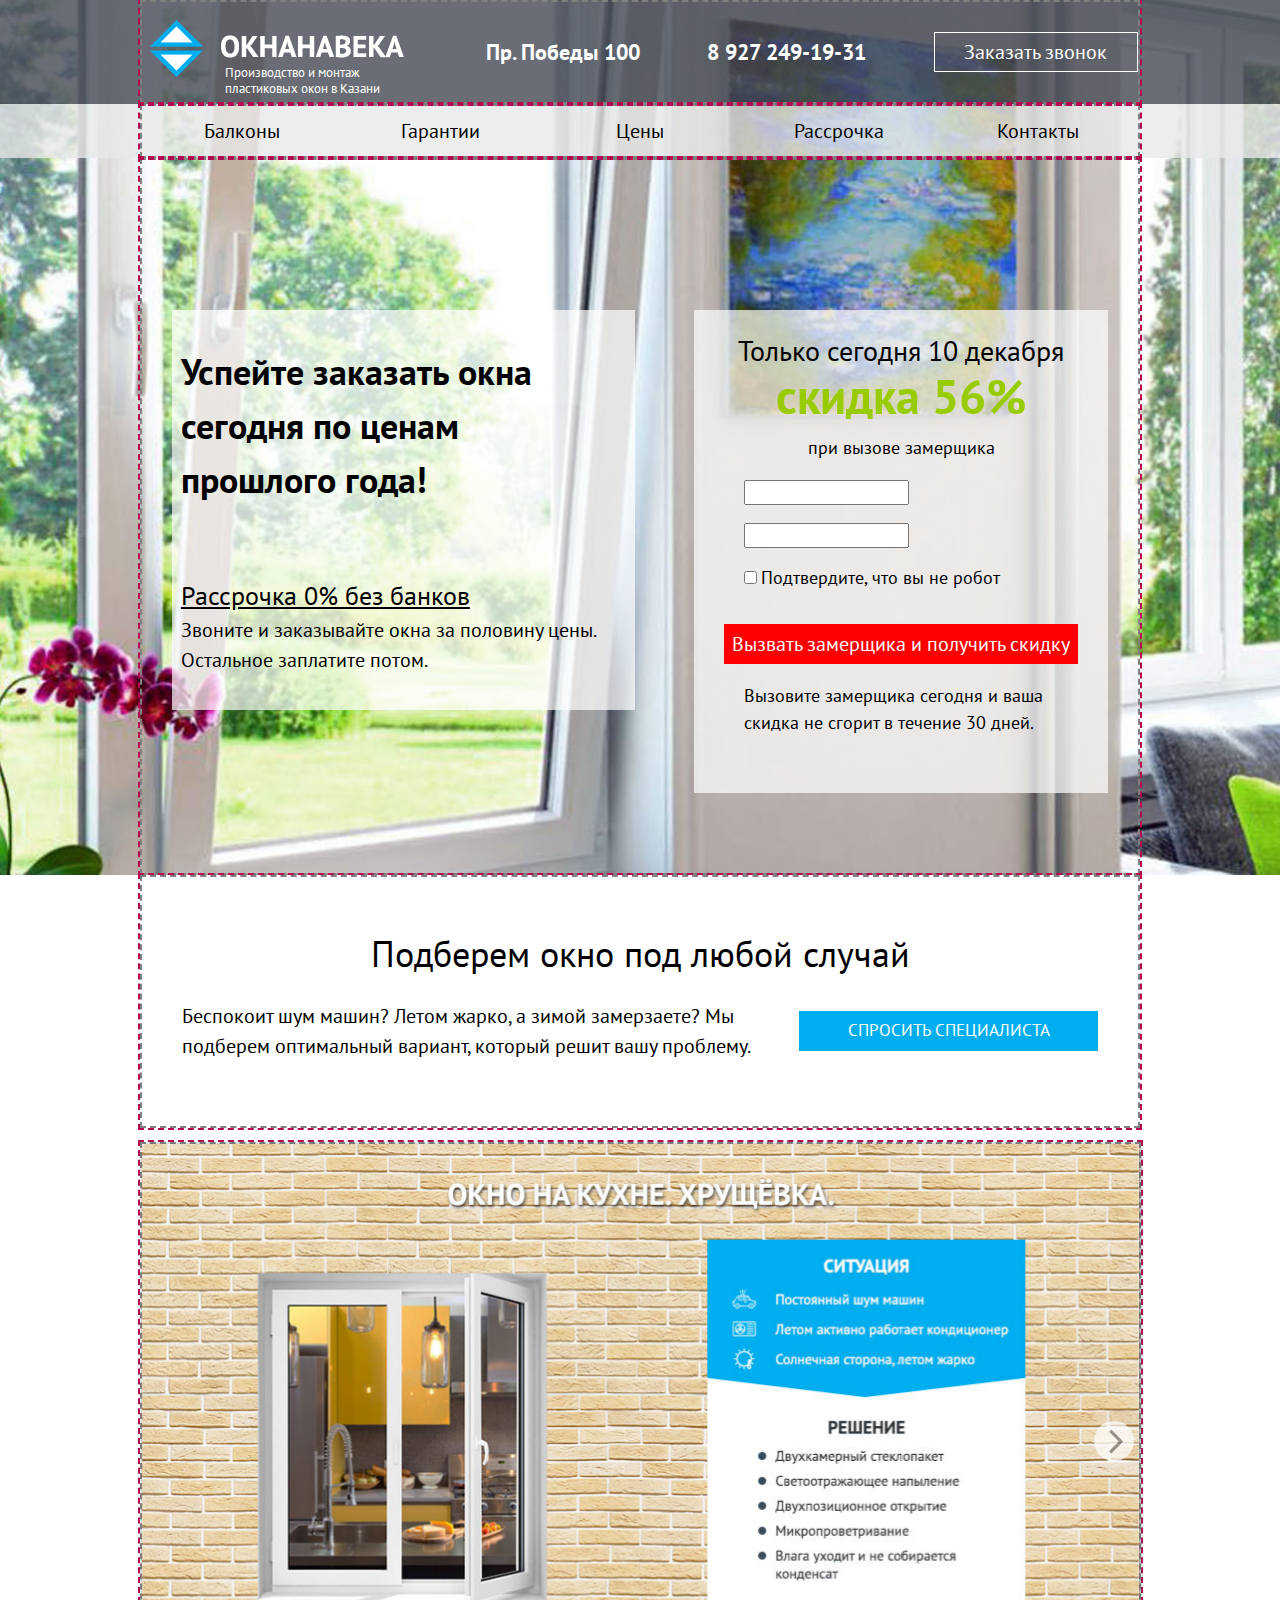
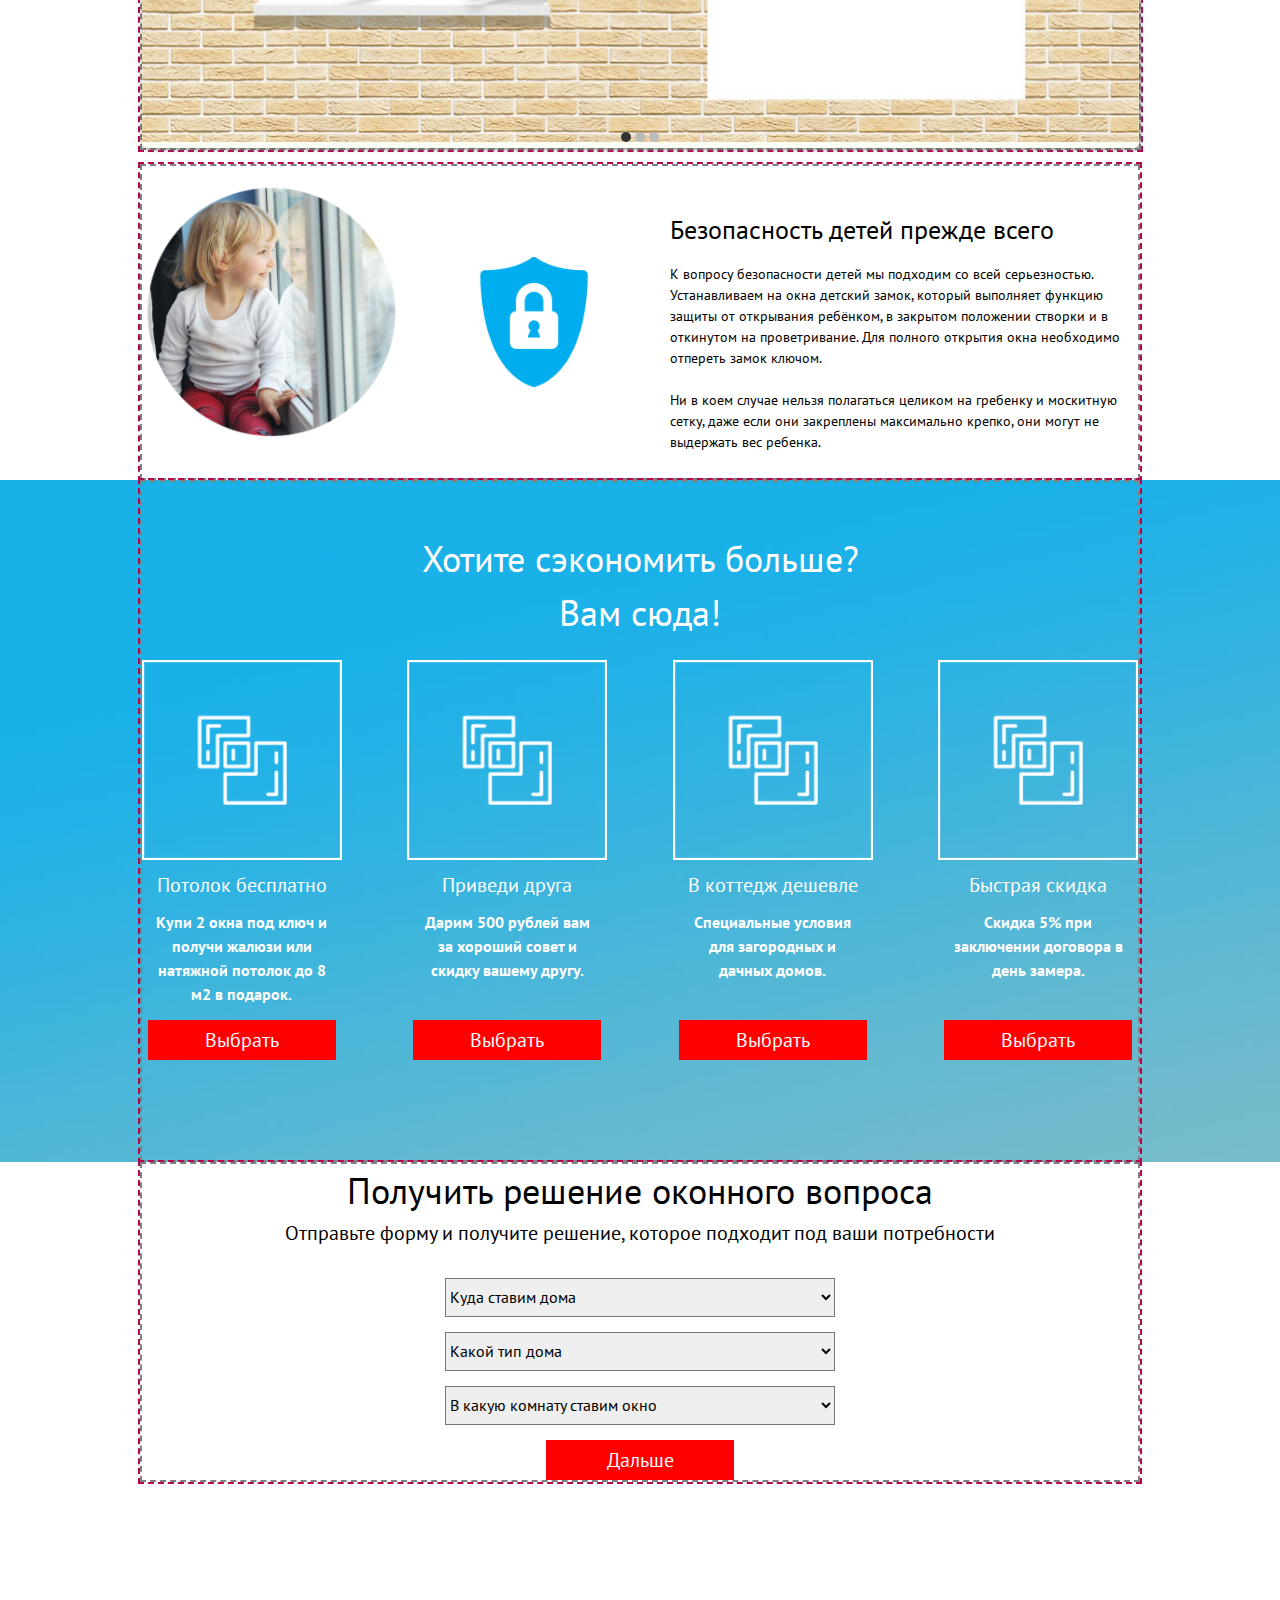
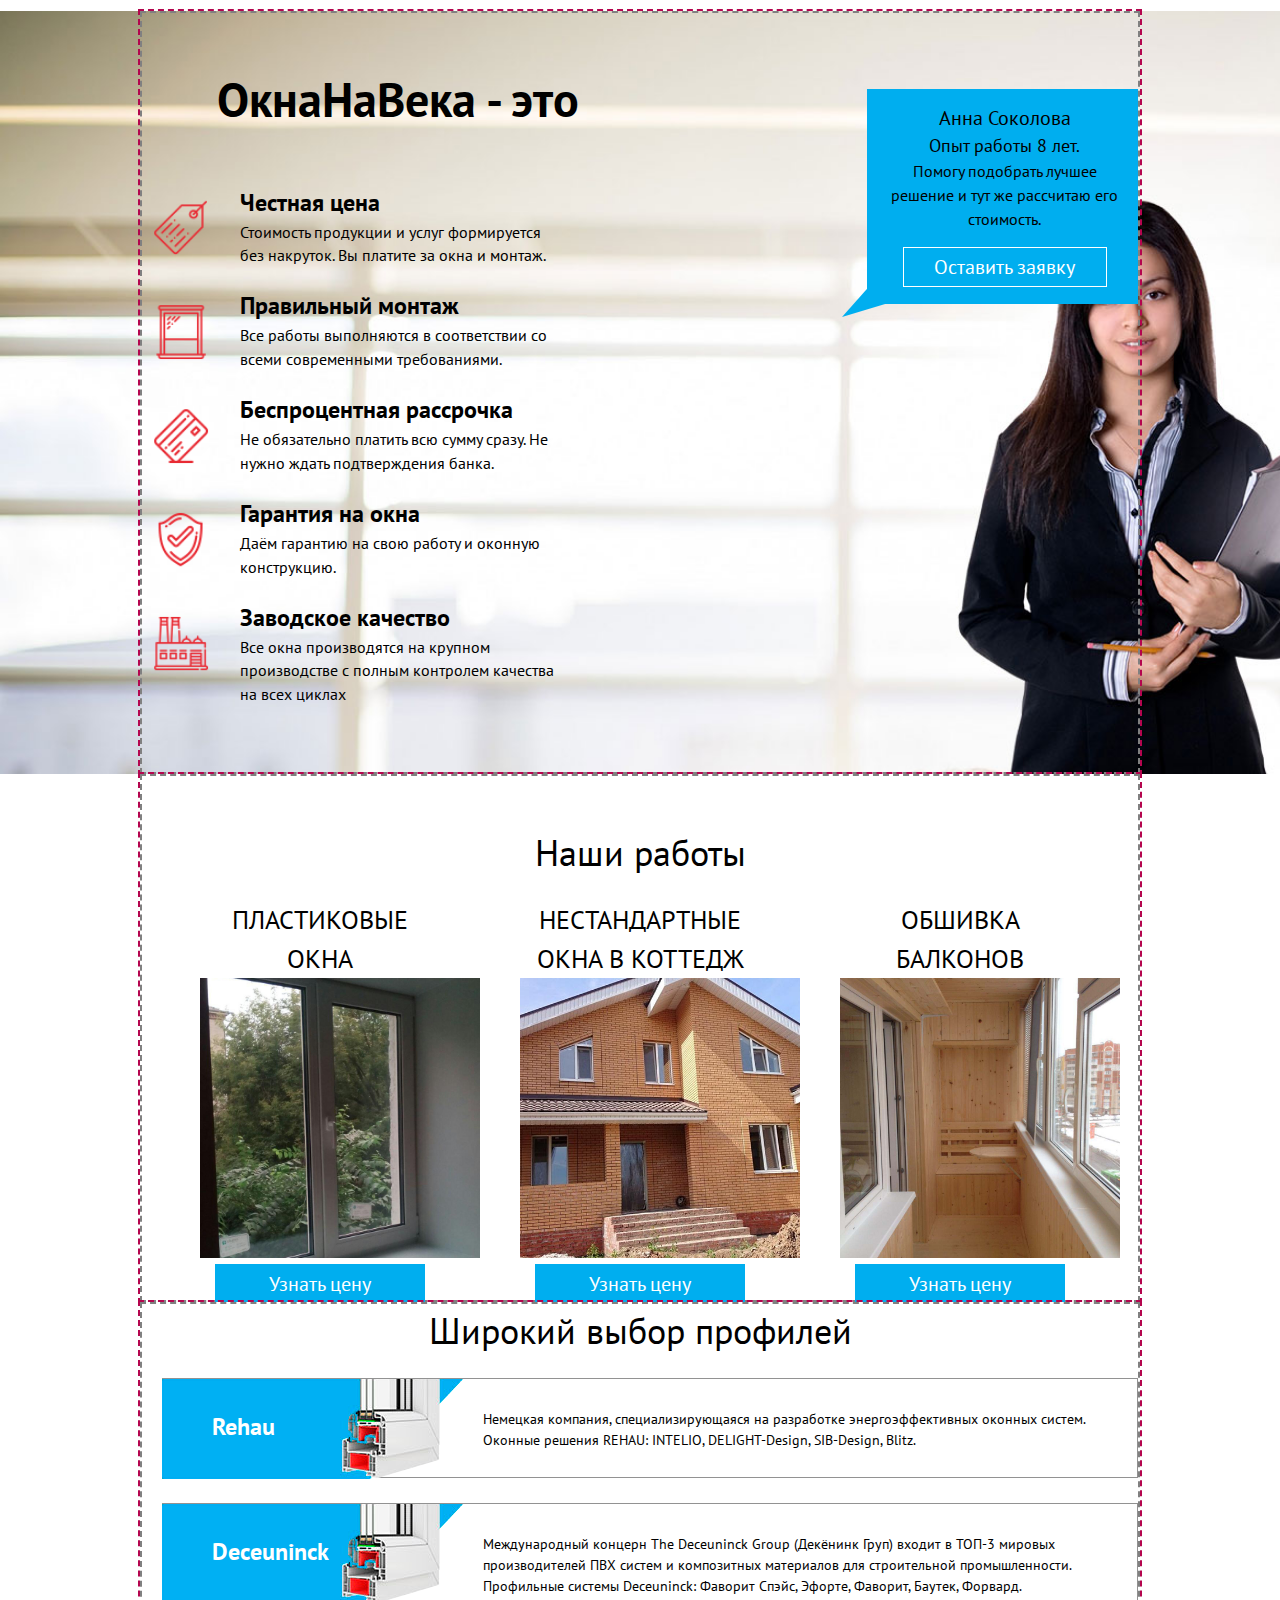
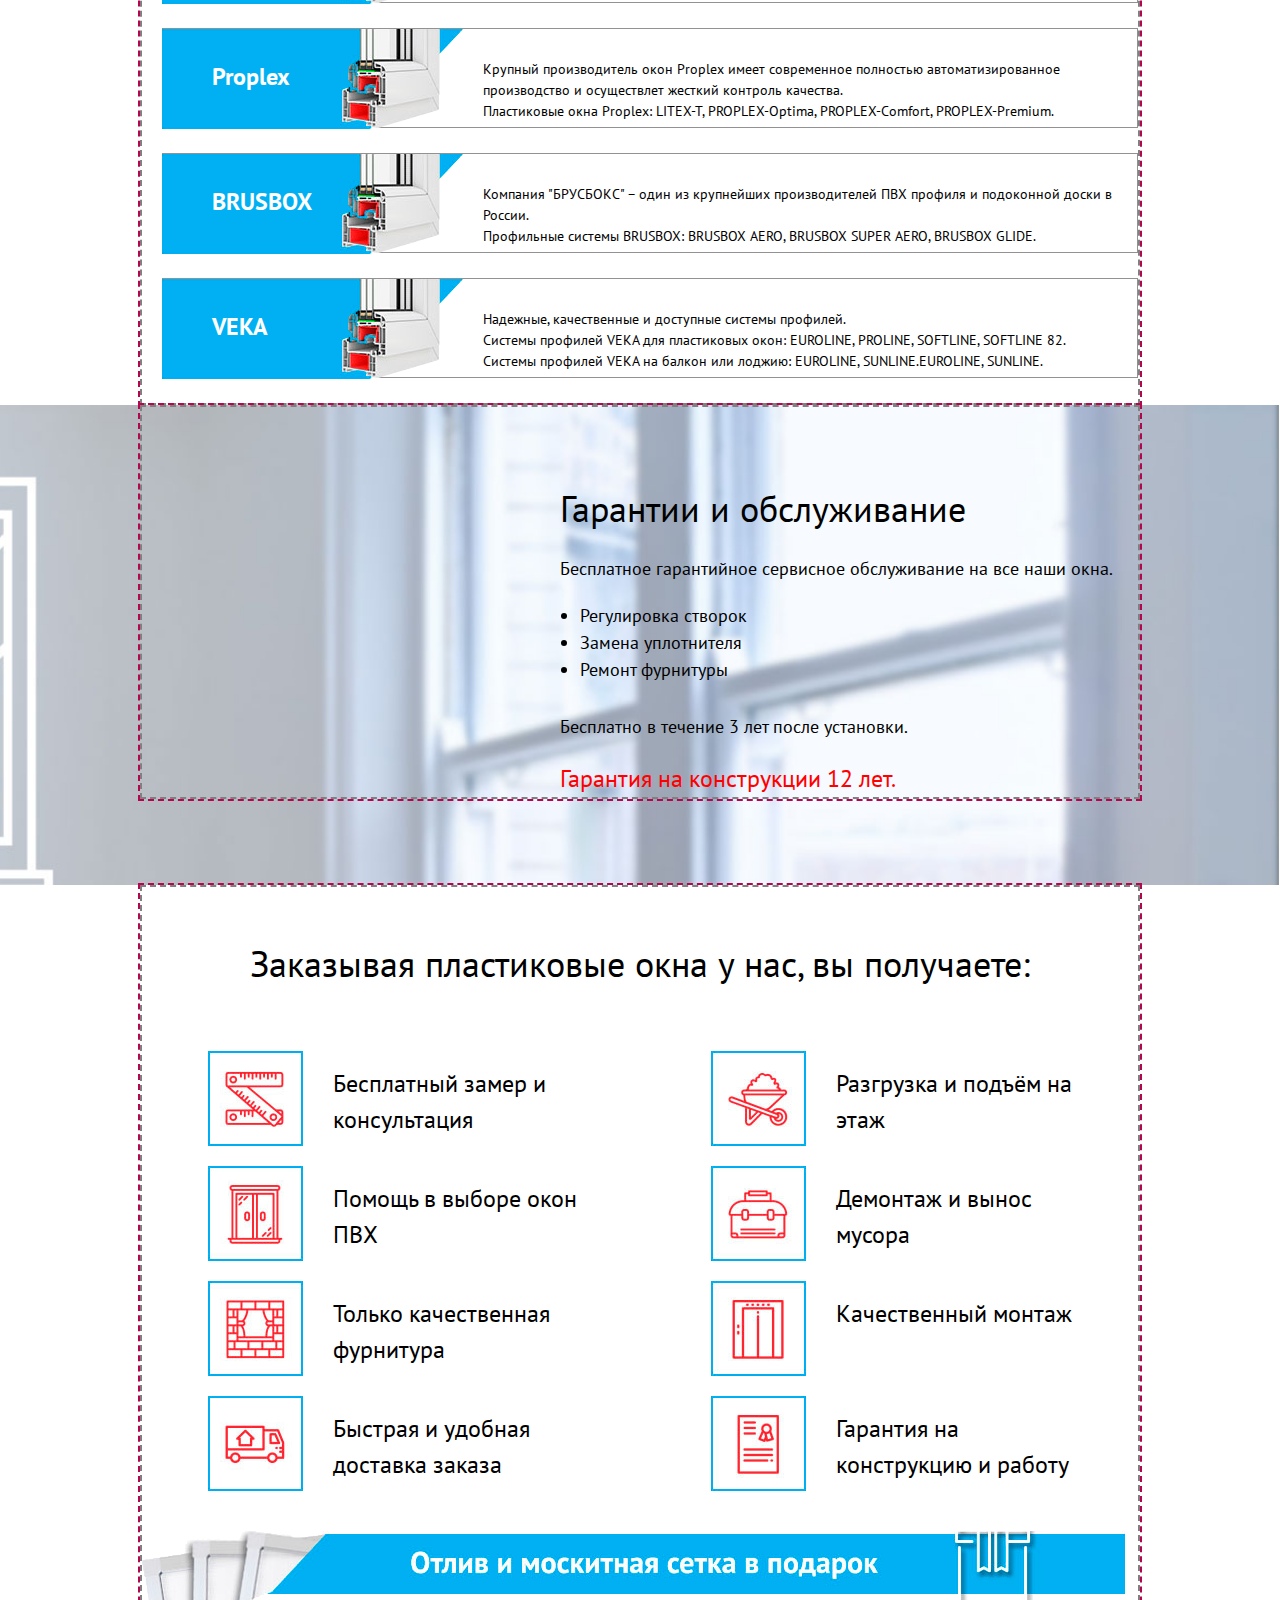
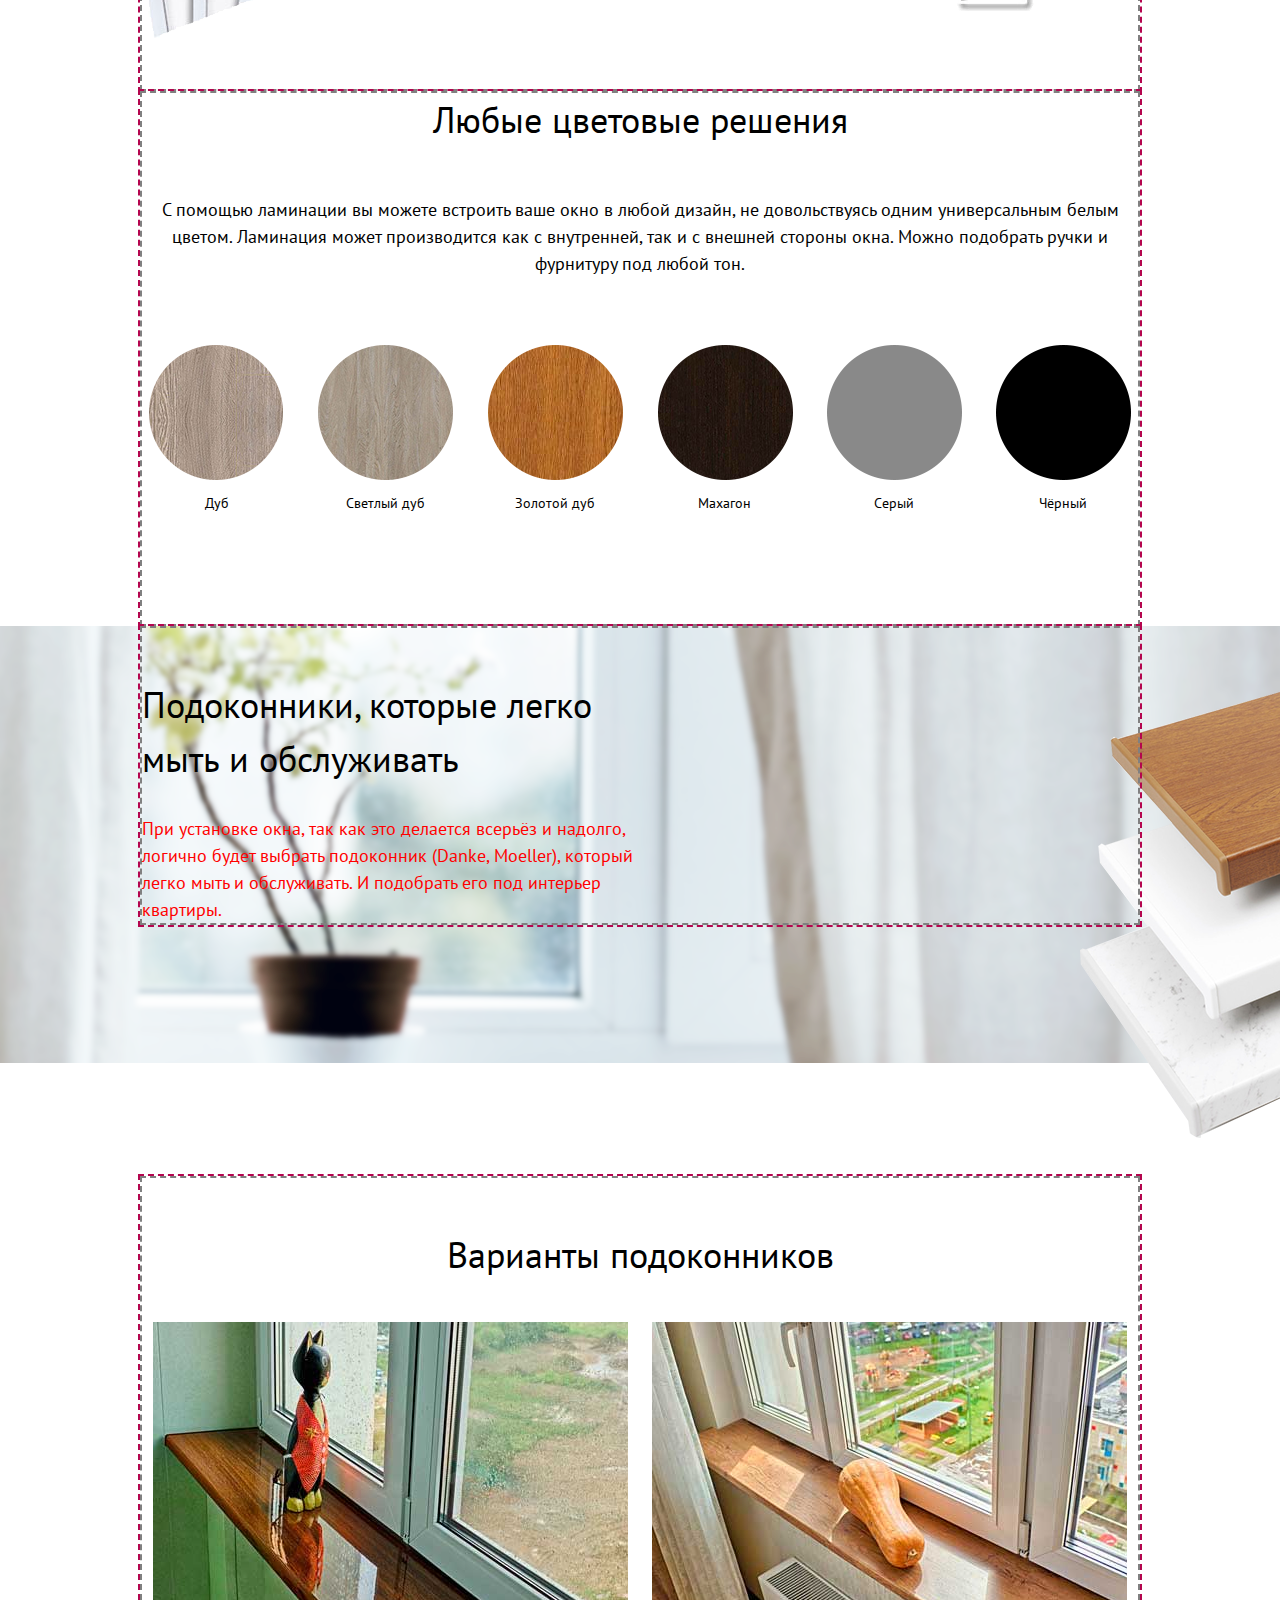
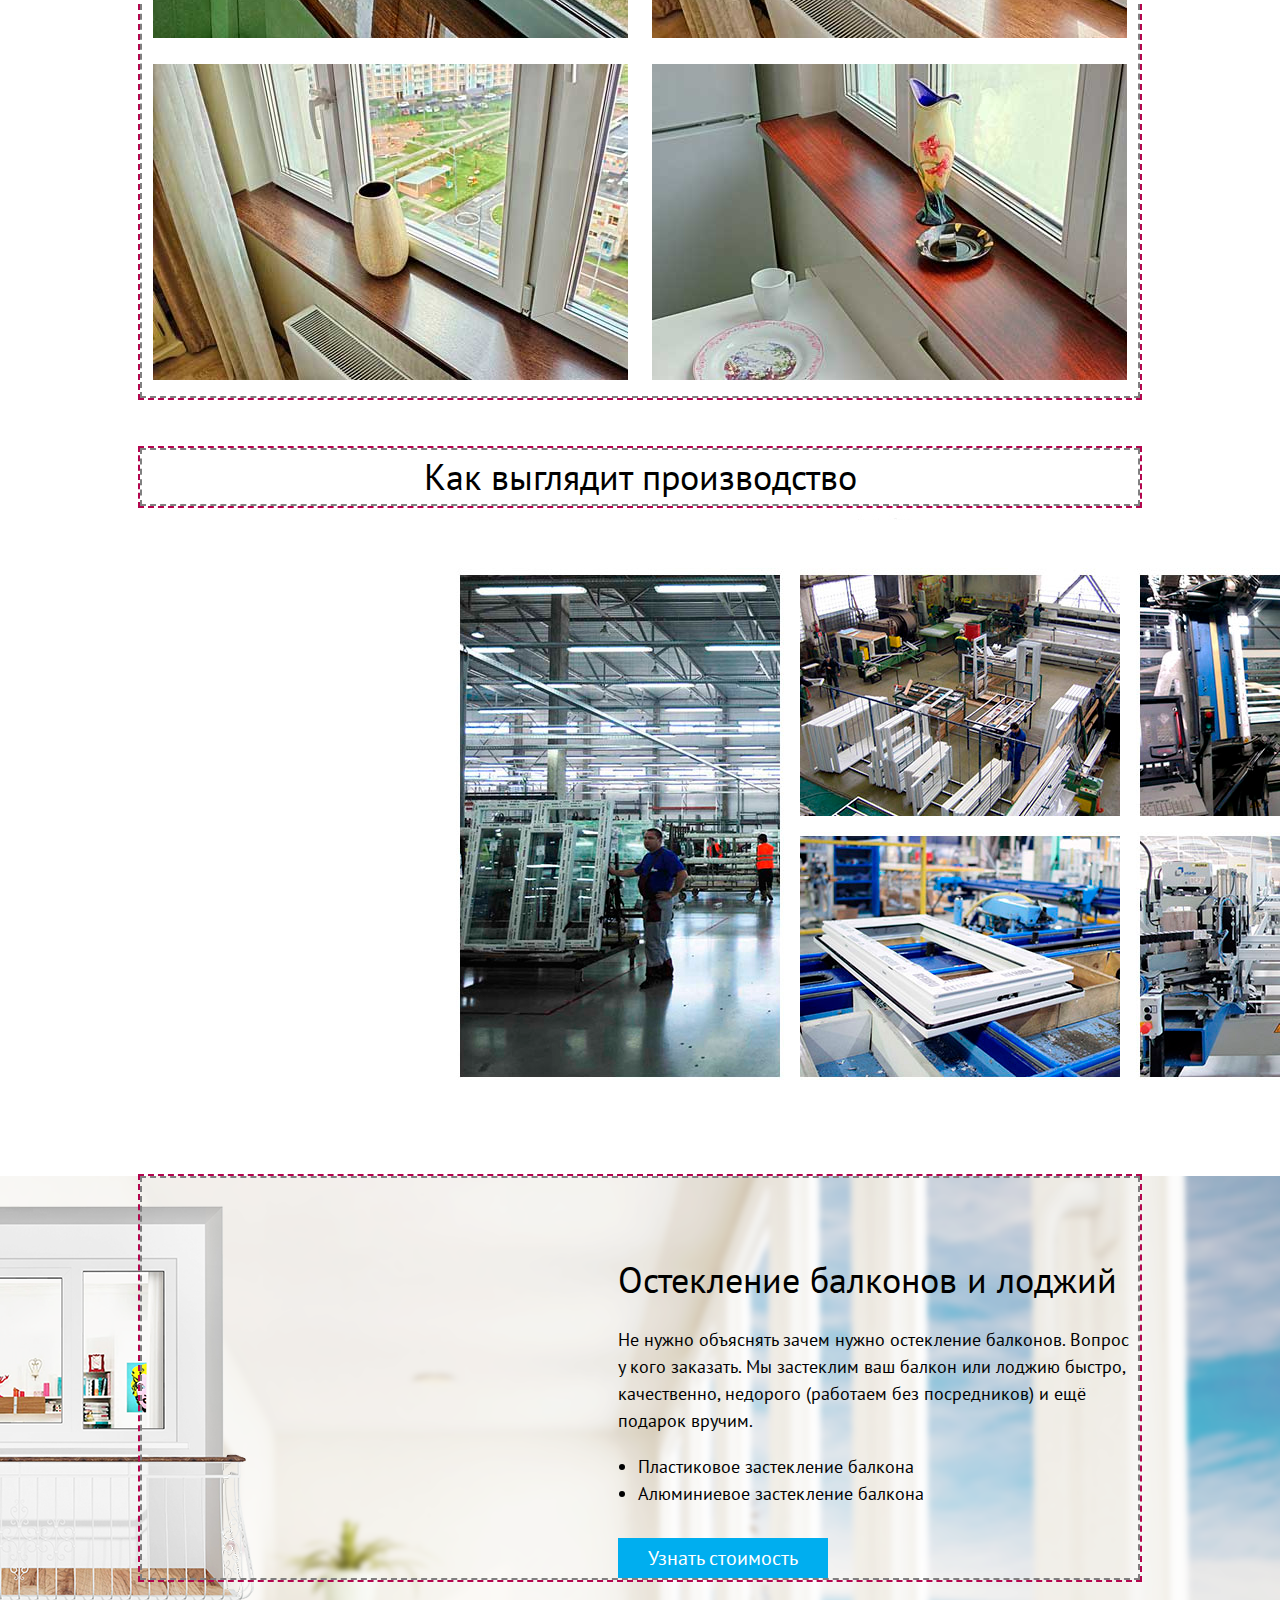
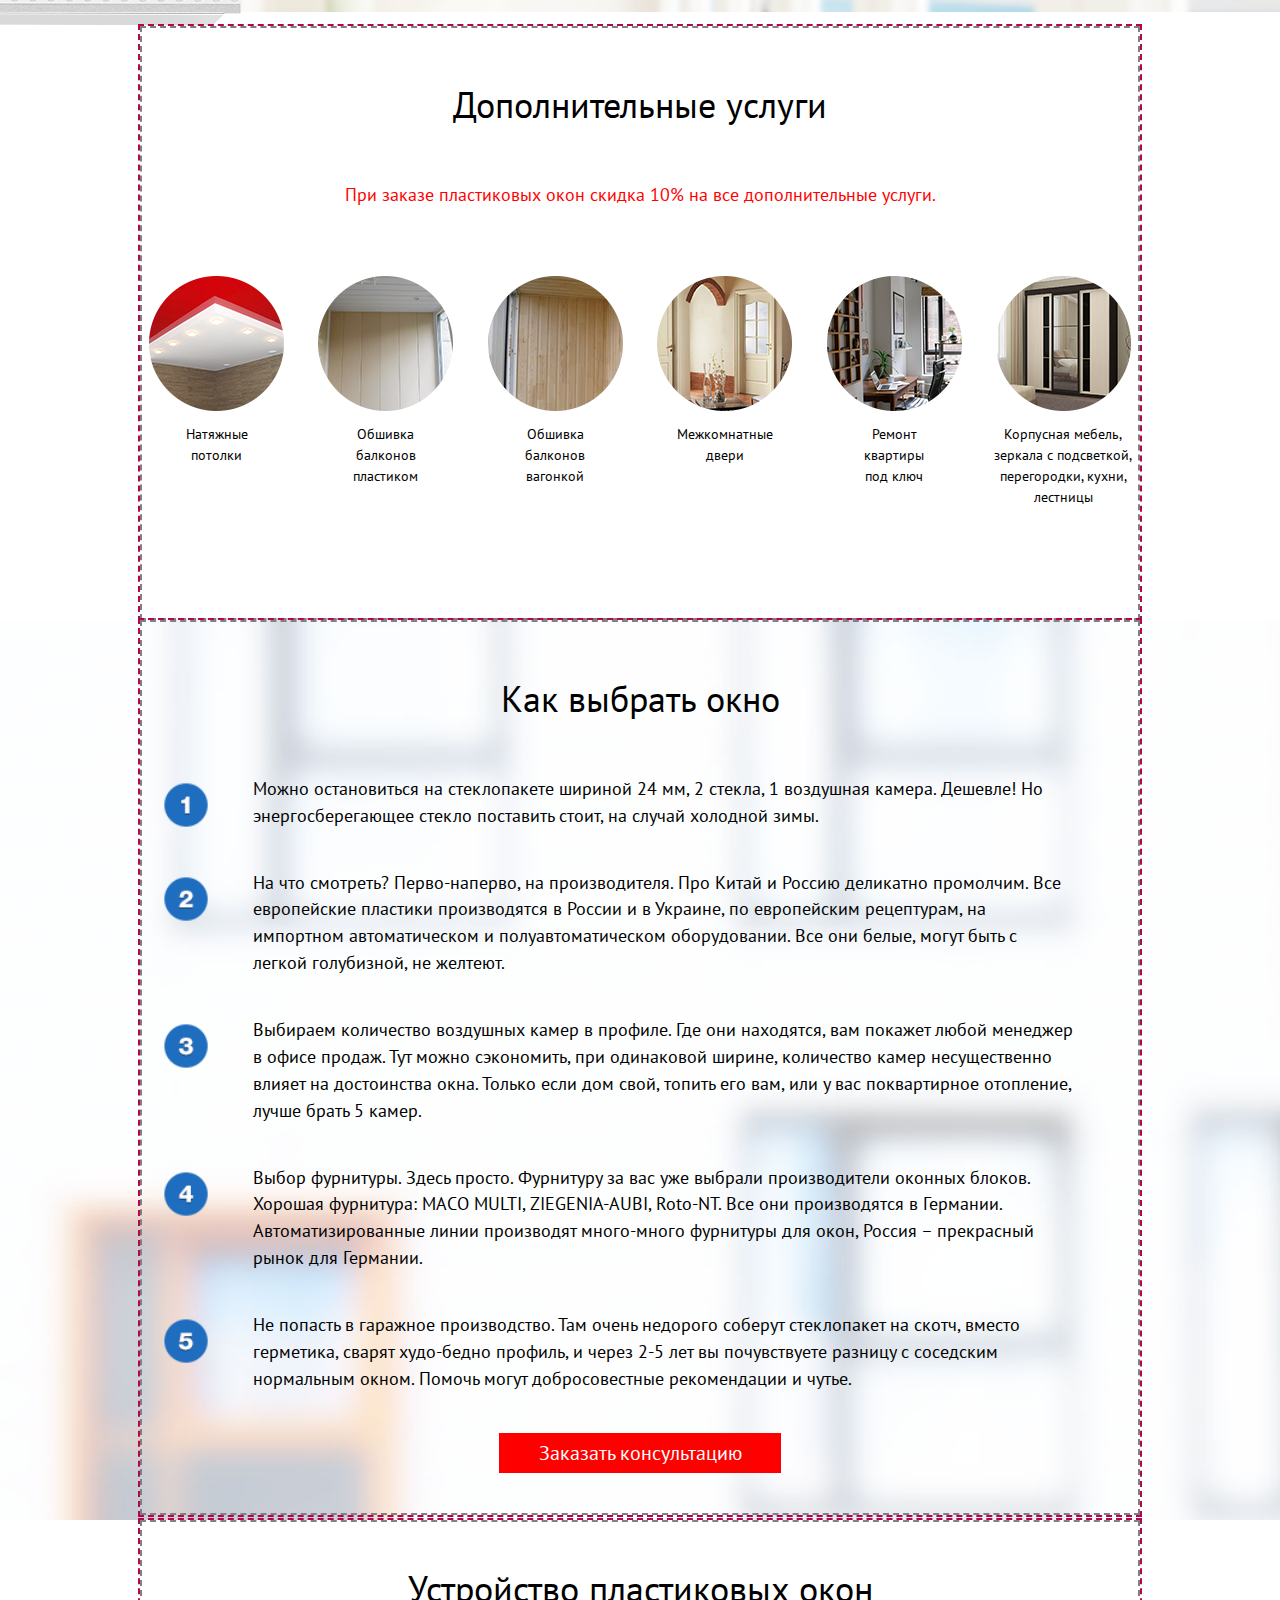
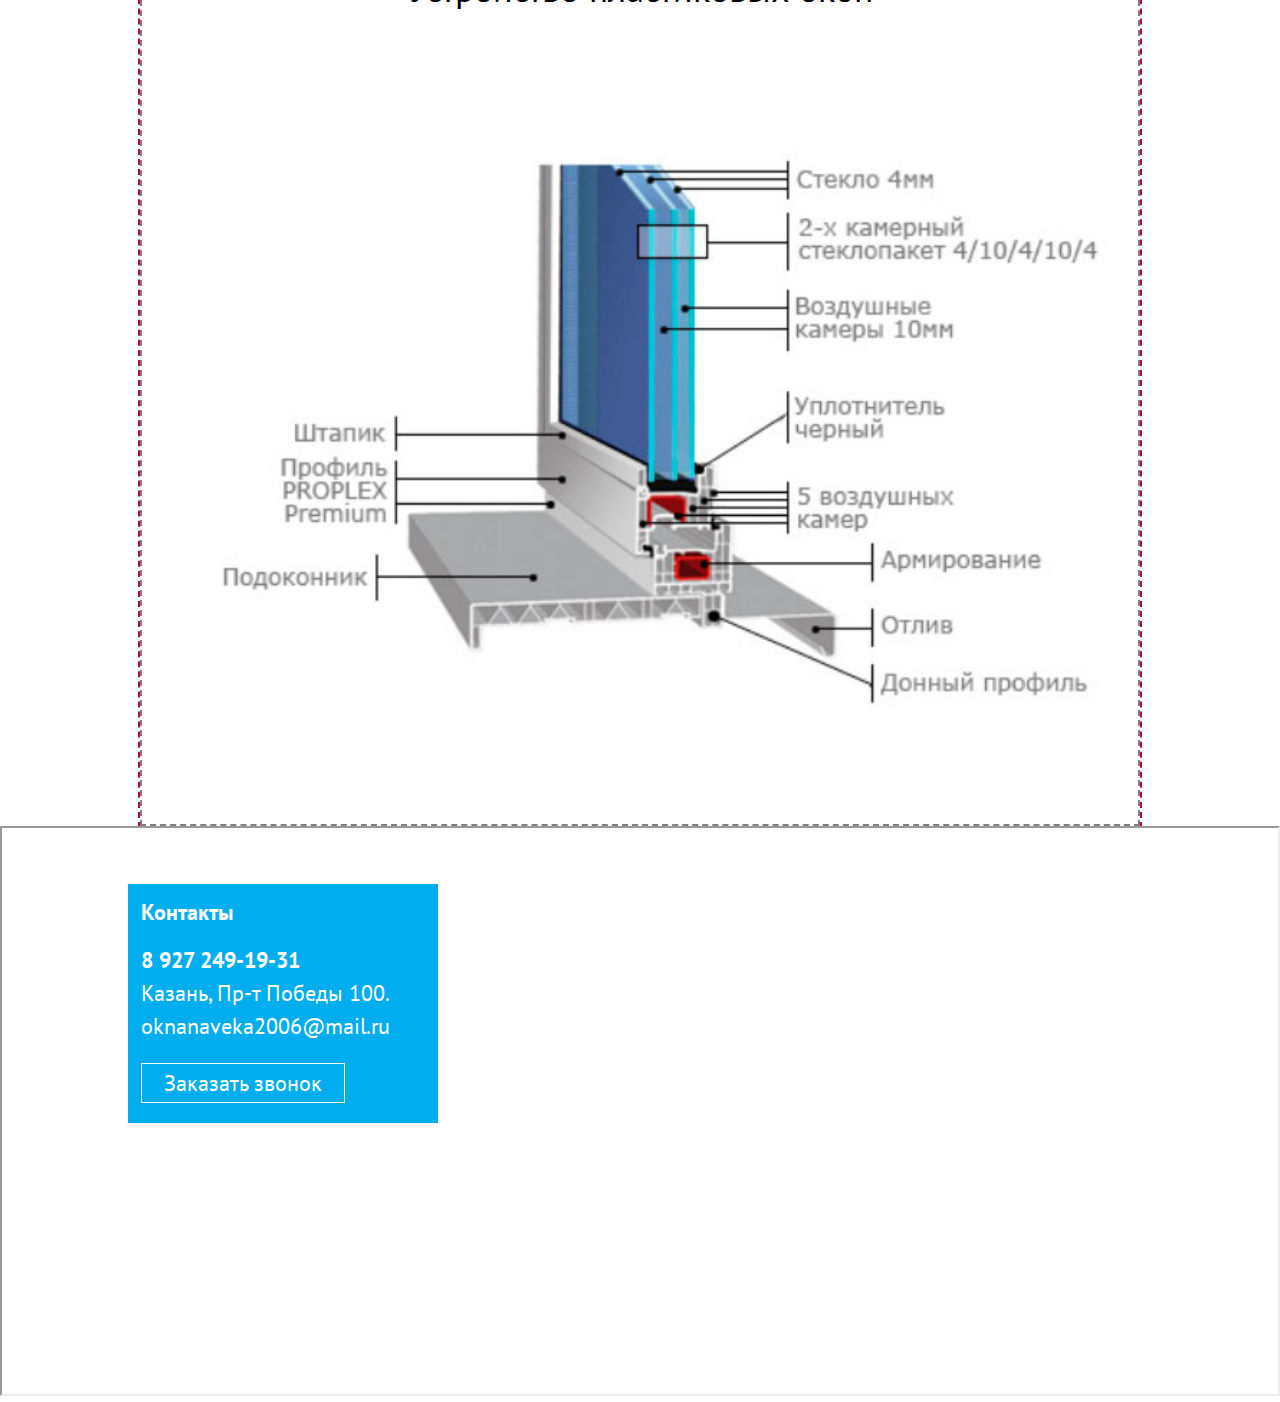
==== commit d297d820: "added slider" ====
--- a/index.html
+++ b/index.html
@@ -4,9 +4,10 @@
 <head>
   <meta charset="UTF-8">
   <meta name="viewport" content="width=device-width, initial-scale=1.0">
-  <meta name="description"
-    content="Окна в квартиру и частный дом. Остекление балконов и лоджий. Гарантия на стеклопакеты 12 лет." />
+  <meta name="description" content="Окна в квартиру и частный дом. Остекление балконов и лоджий. Гарантия на стеклопакеты 12 лет." />
   <link rel="stylesheet" href="style.css">
+  <link rel="stylesheet" href="slider-style.css">
+	<link rel="stylesheet" href="https://maxcdn.bootstrapcdn.com/font-awesome/4.5.0/css/font-awesome.min.css">
   <link rel="preconnect" href="https://fonts.gstatic.com">
   <link href="https://fonts.googleapis.com/css2?family=PT+Sans:wght@400;700&display=swap" rel="stylesheet">
   <title>Пластиковые окна в Казани. Справедливая цена. Монтаж за 1 день.</title>
@@ -106,11 +107,37 @@
         </div>
       </div>
     </section>
-    <section class="outer-block block2-outer">
-      <div class="inner-block block2-inner">
-        <img src="Images/okno-1-1-2.jpg" alt="окно">
-      </div>
-    </section>
+
+      <section id="slider_bl" class="outer-block">
+        <div class="inner-block wrapper">
+          <input checked type=radio name="slider" id="slide1" />
+          <input type=radio name="slider" id="slide2" />
+          <input type=radio name="slider" id="slide3" />
+          <div class="slider-wrapper">
+            <div class=inner>
+              <article>
+                <img  src="Images/okno-1-1-2.jpg" />
+              </article>
+              <article>
+                <img src="Images/okno-1-2-2.jpg" />
+              </article>
+              <article>
+                <img src="Images/okno-1-3-2.jpg" />
+              </article>
+            </div>
+          </div>
+          <div class="slider-prev-next-control">
+            <label for=slide1></label>
+            <label for=slide2></label>
+            <label for=slide3></label>
+          </div>
+          <div class="slider-dot-control">
+            <label for=slide1></label>
+            <label for=slide2></label>
+            <label for=slide3></label>
+          </div>
+        </div>
+      </section>
     <section   class="outer-block block3-outer">
       <div class="inner-block block3-inner">
         <img src="Images/reb.png" alt="child">
--- a/style.css
+++ b/style.css
@@ -5,10 +5,10 @@
   font-weight: 100;
   font-size: 14px;
   line-height: 1.5;
-}
-
-
-body {}
+  box-sizing: border-box;
+}
+
+
 
 main,
 footer {
@@ -355,7 +355,7 @@
   margin-top: 8%;
 }
 
-.order-form-btn .button {}
+
 
 .order-form-discr {
   margin-left: 10%;
@@ -420,13 +420,14 @@
   margin-right: auto;
   margin-left: auto;
   background-repeat: no-repeat;
-  /*outline: 1px dashed greenyellow;*/
+  outline: 2px dashed rgb(180, 5, 78);
+  border: 2px dashed gray;
 }
 
 /*block-1-----------------------------------------------*/
 
 
-.block1-outer {}
+
 
 .block1-inner {
   display: flex;
@@ -489,7 +490,7 @@
 
 /*block2-----------------------------------------------------*/
 
-.block2-outer {}
+
 
 .block2-inner img {
   width: 100%;
@@ -498,7 +499,7 @@
 
 /*block3-----------------------------------------------------*/
 
-.block3-outer {}
+
 
 .block3-inner {
   display: flex;
@@ -745,7 +746,7 @@
 
 /*block7-----------------------------------------------------*/
 
-.block7-outer {}
+
 
 .block7-header {
   padding-top: 50px;
@@ -786,11 +787,11 @@
 
 /*block8-----------------------------------------------------*/
 
-.block8-outer {}
-
-.block8-inner {}
-
-.block8-header {}
+
+
+
+
+
 
 .block8-item {
   margin-left: 2%;
@@ -911,9 +912,9 @@
 }
 
 /*block10-----------------------------------------------------*/
-.block10-outer {}
-
-.block10-inner {}
+
+
+
 
 .block10-header {
   padding-top: 50px;
@@ -976,9 +977,7 @@
 }
 
 /*block11-----------------------------------------------------*/
-.block11-outer {}
-
-.block11-inner {}
+
 
 .block11-header {
   margin-bottom: 50px;
@@ -1050,7 +1049,7 @@
 
 
 /*block13-----------------------------------------------------*/
-.block13-outer {}
+
 
 .block13-inner {
   text-align: center;
@@ -1119,7 +1118,7 @@
   text-align: start;
 }
 
-.block15-item {}
+
 
 .block15-footer {
   margin-top: 20px;
@@ -1203,7 +1202,7 @@
   margin-bottom: 50px;
 }
 
-.block17-items {}
+
 
 .block17-item {
   margin-left: 20px;
@@ -1300,9 +1299,7 @@
   font-weight: bold;
 }
 
-.contacts-adress {}
-
-.contacts-mail {}
+
 
 .contacts-button {
   margin-top: 20px;
--- a/slider-style.css
+++ b/slider-style.css
@@ -0,0 +1,258 @@
+#slider_bl .wrapper {
+  max-width: 71.5em;
+  margin: 1em auto;
+  position: relative;
+}
+
+#slider_bl input {
+  display: none
+}
+
+#slider_bl .inner {
+  width: 500%;
+  line-height: 0
+}
+
+#slider_bl article {
+  width: 20%;
+  float: left;
+  position: relative
+}
+
+#slider_bl article img {
+  width: 100%
+}
+
+#slider_bl .slider-prev-next-control {
+  height: 50px;
+  position: absolute;
+  top: 50%;
+  width: 100%;
+  -webkit-transform: translateY(-50%);
+  -moz-transform: translateY(-50%);
+  -ms-transform: translateY(-50%);
+  -o-transform: translateY(-50%);
+  transform: translateY(-50%)
+}
+
+#slider_bl .slider-prev-next-control label {
+  display: none;
+  width: 40px;
+  height: 40px;
+  border-radius: 50%;
+  background: #fff;
+  opacity: .7
+}
+
+#slider_bl .slider-prev-next-control label:hover {
+  opacity: 1
+}
+
+#slider_bl .slider-dot-control {
+  position: absolute;
+  width: 100%;
+  bottom: 0;
+  text-align: center
+}
+
+#slider_bl .slider-dot-control label {
+  cursor: pointer;
+  border-radius: 5px;
+  display: inline-block;
+  width: 10px;
+  height: 10px;
+  background: #bbb;
+  -webkit-transition: all .3s;
+  -moz-transition: all .3s;
+  transition: all .3s
+}
+
+#slider_bl .slider-dot-control label:hover {
+  background: #ccc;
+  border-color: #777
+}
+
+#slider_bl .info {
+  position: absolute;
+  font-style: italic;
+  line-height: 20px;
+  opacity: 0;
+  color: #000;
+  text-align: left;
+  -webkit-transition: all 1s ease-out .6s;
+  -moz-transition: all 1s ease-out .6s;
+  transition: all 1s ease-out .6s
+}
+
+#slider_bl .info h3 {
+  color: #fcfff4;
+  margin: 0 0 5px;
+  font-weight: 400;
+  font-size: 1.5em;
+  font-style: normal
+}
+
+#slider_bl .info.top-left {
+  top: 30px;
+  left: 30px
+}
+
+#slider_bl .info.top-right {
+  top: 30px;
+  right: 30px
+}
+
+#slider_bl .info.bottom-left {
+  bottom: 30px;
+  left: 30px
+}
+
+#slider_bl .info.bottom-right {
+  bottom: 30px;
+  right: 30px
+}
+
+#slider_bl .slider-wrapper {
+  width: 100%;
+  overflow: hidden;
+  border-radius: 5px;
+  box-shadow: 1px 1px 4px #666;
+  background: #fff;
+  background: #fcfff4;
+  -webkit-transform: translateZ(0);
+  -moz-transform: translateZ(0);
+  -ms-transform: translateZ(0);
+  -o-transform: translateZ(0);
+  transform: translateZ(0);
+  -webkit-transition: all .5s ease-out;
+  -moz-transition: all .5s ease-out;
+  transition: all .5s ease-out
+}
+
+#slider_bl .slider-wrapper .inner {
+  -webkit-transform: translateZ(0);
+  -moz-transform: translateZ(0);
+  -ms-transform: translateZ(0);
+  -o-transform: translateZ(0);
+  transform: translateZ(0);
+  -webkit-transition: all .8s cubic-bezier(.77, 0, .175, 1);
+  -moz-transition: all .8s cubic-bezier(.77, 0, .175, 1);
+  transition: all .8s cubic-bezier(.77, 0, .175, 1)
+}
+
+#slider_bl #slide1:checked~.slider-prev-next-control label:nth-child(2)::after,
+#slider_bl #slide1:checked~.slider-prev-next-control label:nth-child(5)::after,
+#slider_bl #slide2:checked~.slider-prev-next-control label:nth-child(1)::after,
+#slider_bl #slide2:checked~.slider-prev-next-control label:nth-child(3)::after,
+#slider_bl #slide3:checked~.slider-prev-next-control label:nth-child(2)::after,
+#slider_bl #slide3:checked~.slider-prev-next-control label:nth-child(4)::after,
+#slider_bl #slide4:checked~.slider-prev-next-control label:nth-child(3)::after,
+#slider_bl #slide4:checked~.slider-prev-next-control label:nth-child(5)::after,
+#slider_bl #slide5:checked~.slider-prev-next-control label:nth-child(1)::after,
+#slider_bl #slide5:checked~.slider-prev-next-control label:nth-child(4)::after {
+  font-family: FontAwesome;
+  font-style: normal;
+  font-weight: 400;
+  text-decoration: inherit;
+  margin: 0;
+  line-height: 38px;
+  font-size: 3em;
+  display: block;
+  color: #777
+}
+
+#slider_bl #slide1:checked~.slider-prev-next-control label:nth-child(2)::after,
+#slider_bl #slide2:checked~.slider-prev-next-control label:nth-child(3)::after,
+#slider_bl #slide3:checked~.slider-prev-next-control label:nth-child(4)::after,
+#slider_bl #slide4:checked~.slider-prev-next-control label:nth-child(5)::after,
+#slider_bl #slide5:checked~.slider-prev-next-control label:nth-child(1)::after {
+  content: "\f105";
+  padding-left: 15px
+}
+
+#slider_bl #slide1:checked~.slider-prev-next-control label:nth-child(2),
+#slider_bl #slide2:checked~.slider-prev-next-control label:nth-child(3),
+#slider_bl #slide3:checked~.slider-prev-next-control label:nth-child(4),
+#slider_bl #slide4:checked~.slider-prev-next-control label:nth-child(5),
+#slider_bl #slide5:checked~.slider-prev-next-control label:nth-child(1) {
+  display: block;
+  float: right;
+  margin-right: 5px
+}
+
+#slider_bl #slide1:checked~.slider-prev-next-control label:nth-child(5),
+#slider_bl #slide2:checked~.slider-prev-next-control label:nth-child(1),
+#slider_bl #slide3:checked~.slider-prev-next-control label:nth-child(2),
+#slider_bl #slide4:checked~.slider-prev-next-control label:nth-child(3),
+#slider_bl #slide5:checked~.slider-prev-next-control label:nth-child(4) {
+  display: block;
+  float: left;
+  margin-left: 5px
+}
+
+#slider_bl #slide1:checked~.slider-prev-next-control label:nth-child(5)::after,
+#slider_bl #slide2:checked~.slider-prev-next-control label:nth-child(1)::after,
+#slider_bl #slide3:checked~.slider-prev-next-control label:nth-child(2)::after,
+#slider_bl #slide4:checked~.slider-prev-next-control label:nth-child(3)::after,
+#slider_bl #slide5:checked~.slider-prev-next-control label:nth-child(4)::after {
+  content: "\f104";
+  padding-left: 8px
+}
+
+#slider_bl #slide1:checked~.slider-dot-control label:nth-child(1),
+#slider_bl #slide2:checked~.slider-dot-control label:nth-child(2),
+#slider_bl #slide3:checked~.slider-dot-control label:nth-child(3),
+#slider_bl #slide4:checked~.slider-dot-control label:nth-child(4),
+#slider_bl #slide5:checked~.slider-dot-control label:nth-child(5) {
+  background: #333
+}
+
+#slider_bl #slide1:checked~.slider-wrapper article:nth-child(1) .info,
+#slider_bl #slide2:checked~.slider-wrapper article:nth-child(2) .info,
+#slider_bl #slide3:checked~.slider-wrapper article:nth-child(3) .info,
+#slider_bl #slide4:checked~.slider-wrapper article:nth-child(4) .info,
+#slider_bl #slide5:checked~.slider-wrapper article:nth-child(5) .info {
+  opacity: 1
+}
+
+#slider_bl #slide1:checked~.slider-wrapper .inner {
+  margin-left: 0
+}
+
+#slider_bl #slide2:checked~.slider-wrapper .inner {
+  margin-left: -100%
+}
+
+#slider_bl #slide3:checked~.slider-wrapper .inner {
+  margin-left: -200%
+}
+
+#slider_bl #slide4:checked~.slider-wrapper .inner {
+  margin-left: -300%
+}
+
+#slider_bl #slide5:checked~.slider-wrapper .inner {
+  margin-left: -400%
+}
+
+@media only screen and (max-width:850px) and (min-width:450px) {
+  #slider_bl .slider-wrapper {
+    border-radius: 0
+  }
+}
+
+@media only screen and (max-width:450px) {
+  #slider_bl .slider-wrapper {
+    border-radius: 0
+  }
+
+  #slider_bl .slider-wrapper .info {
+    opacity: 0
+  }
+}
+
+@media only screen and (min-width:850px) {
+  #slider_bl body {
+    padding: 0 80px
+  }
+}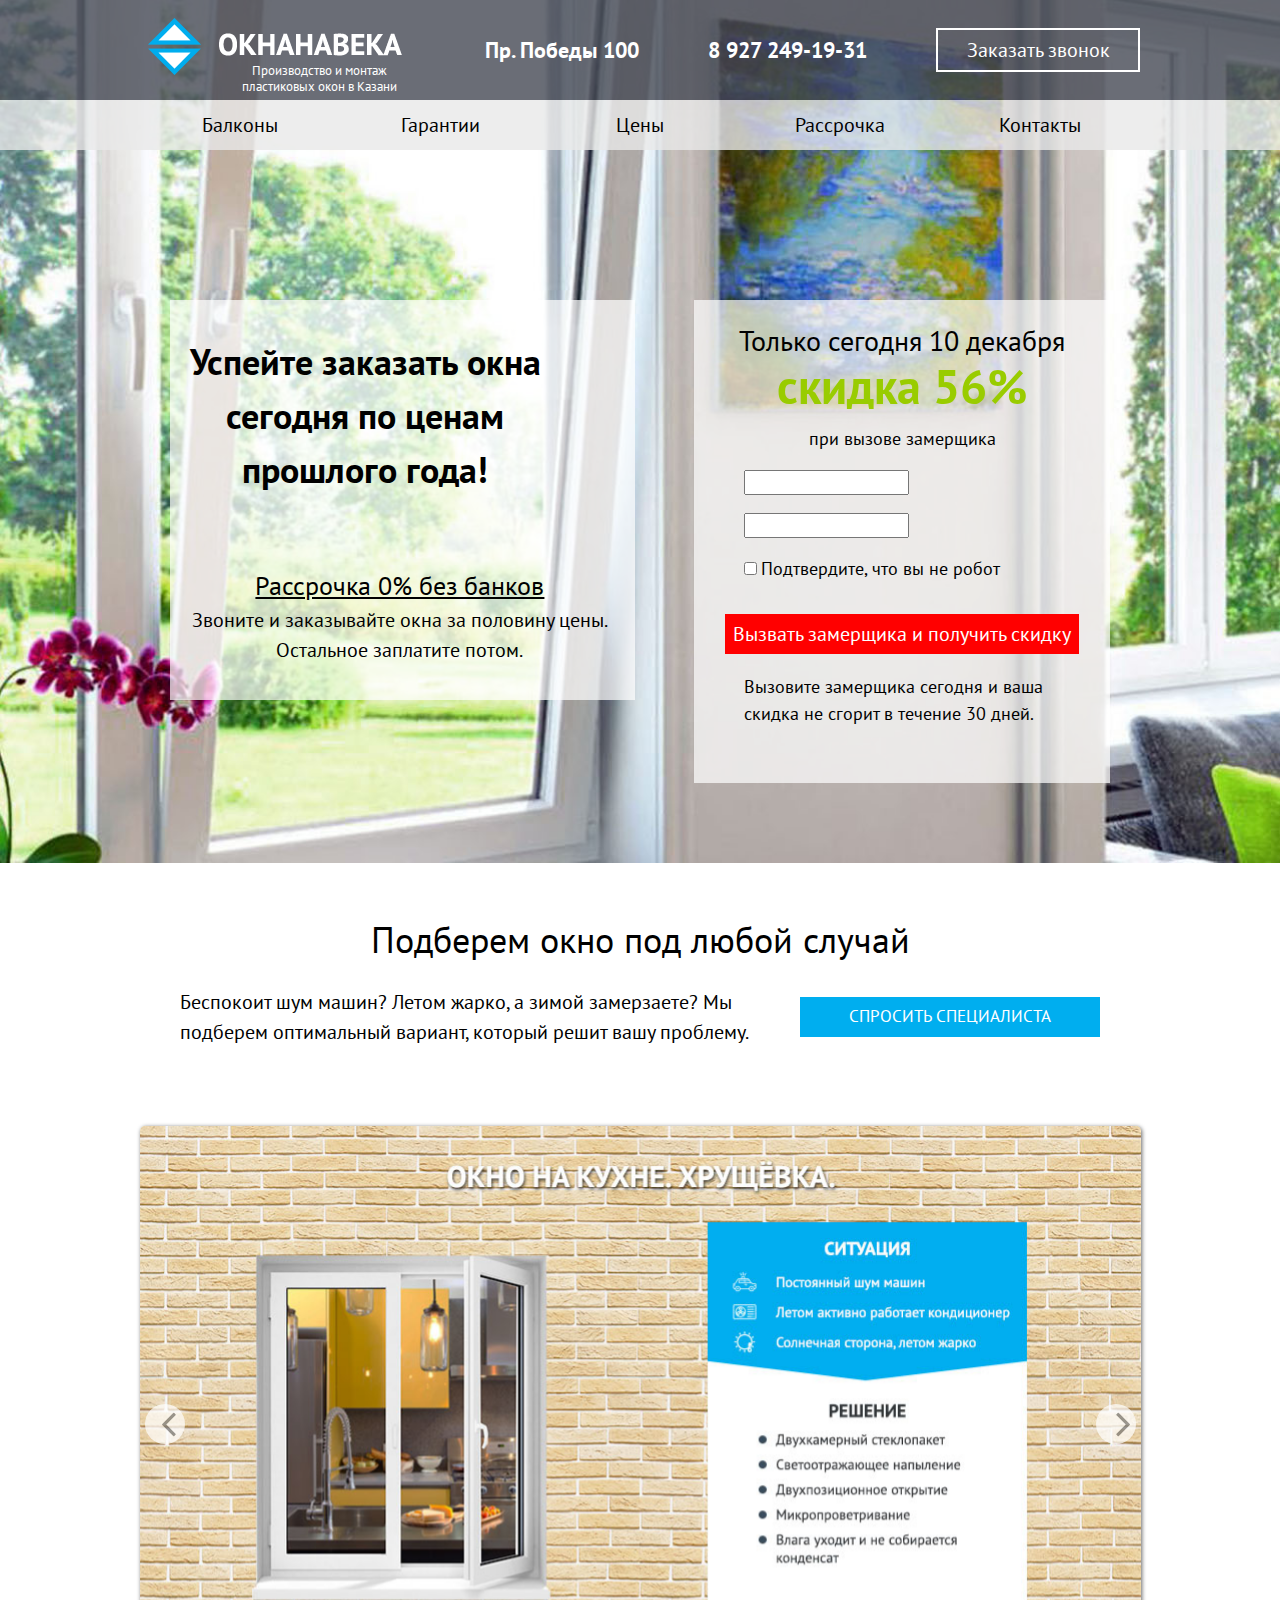
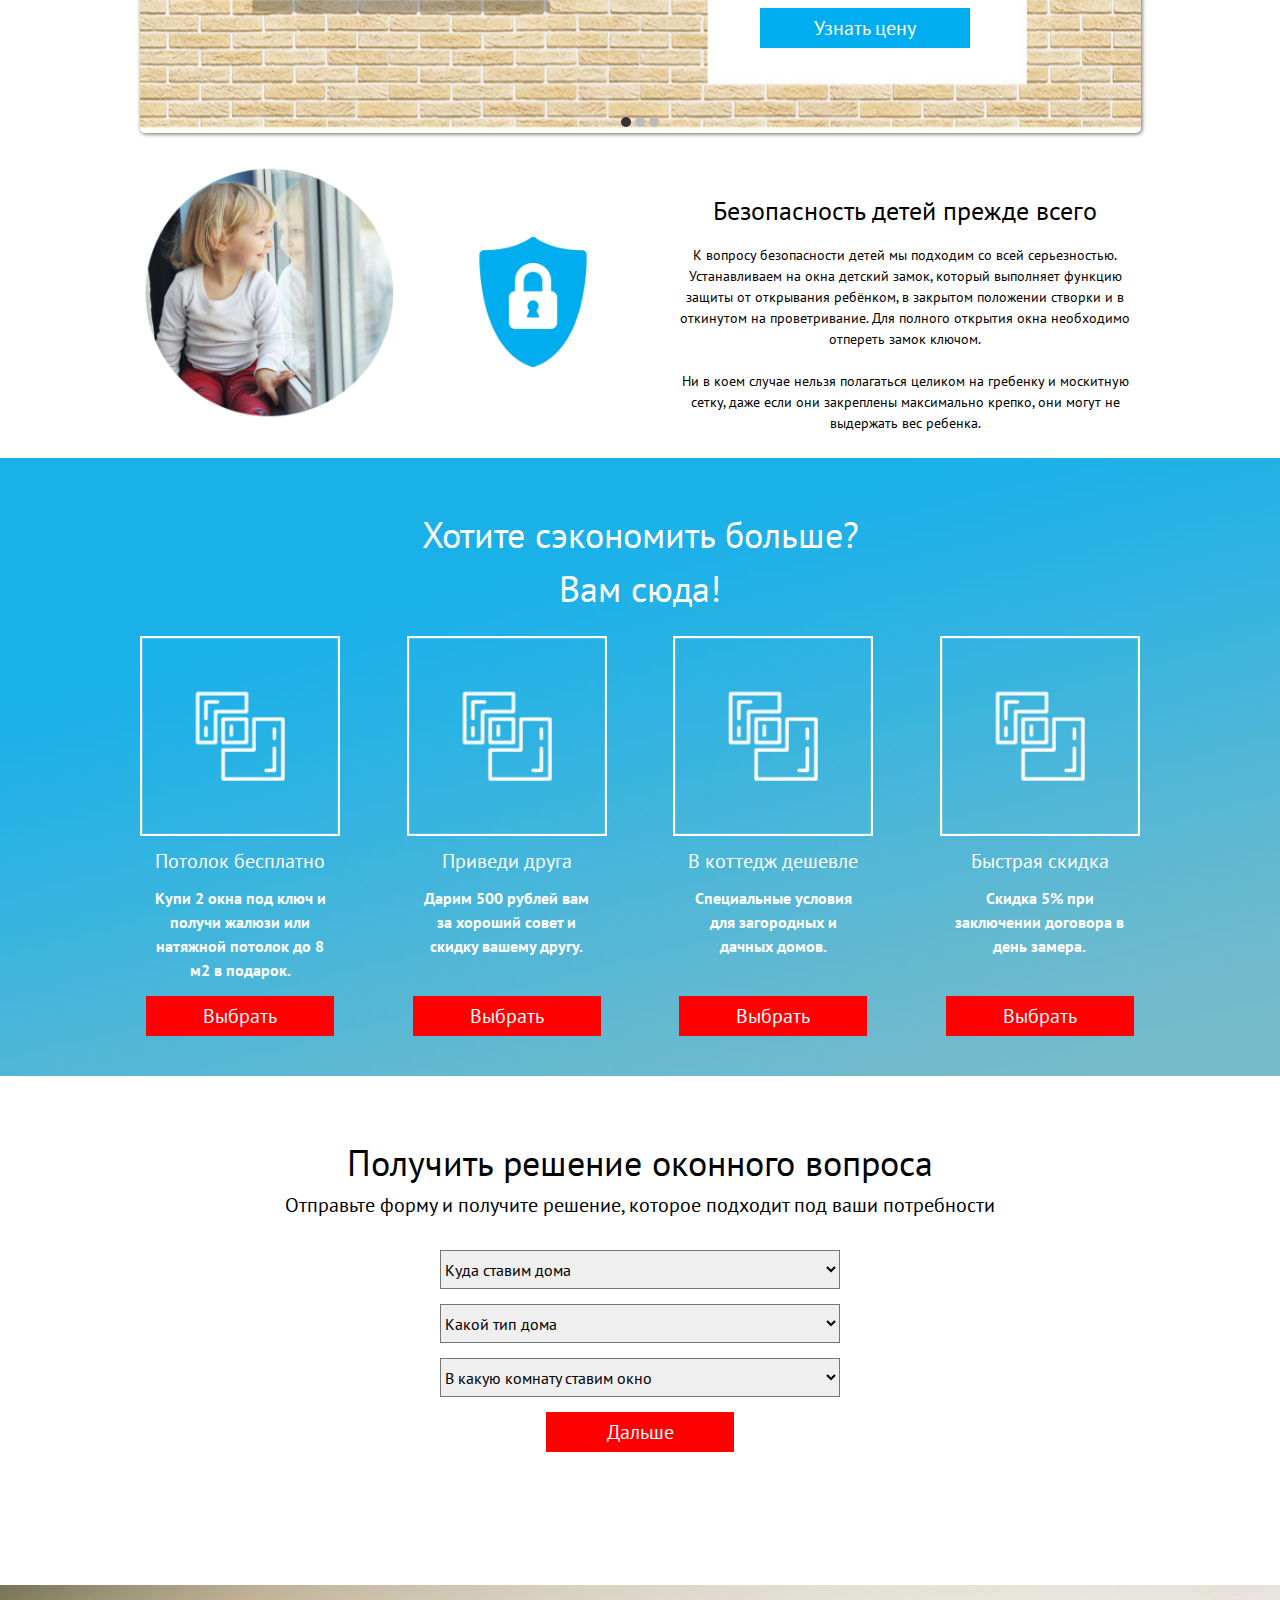
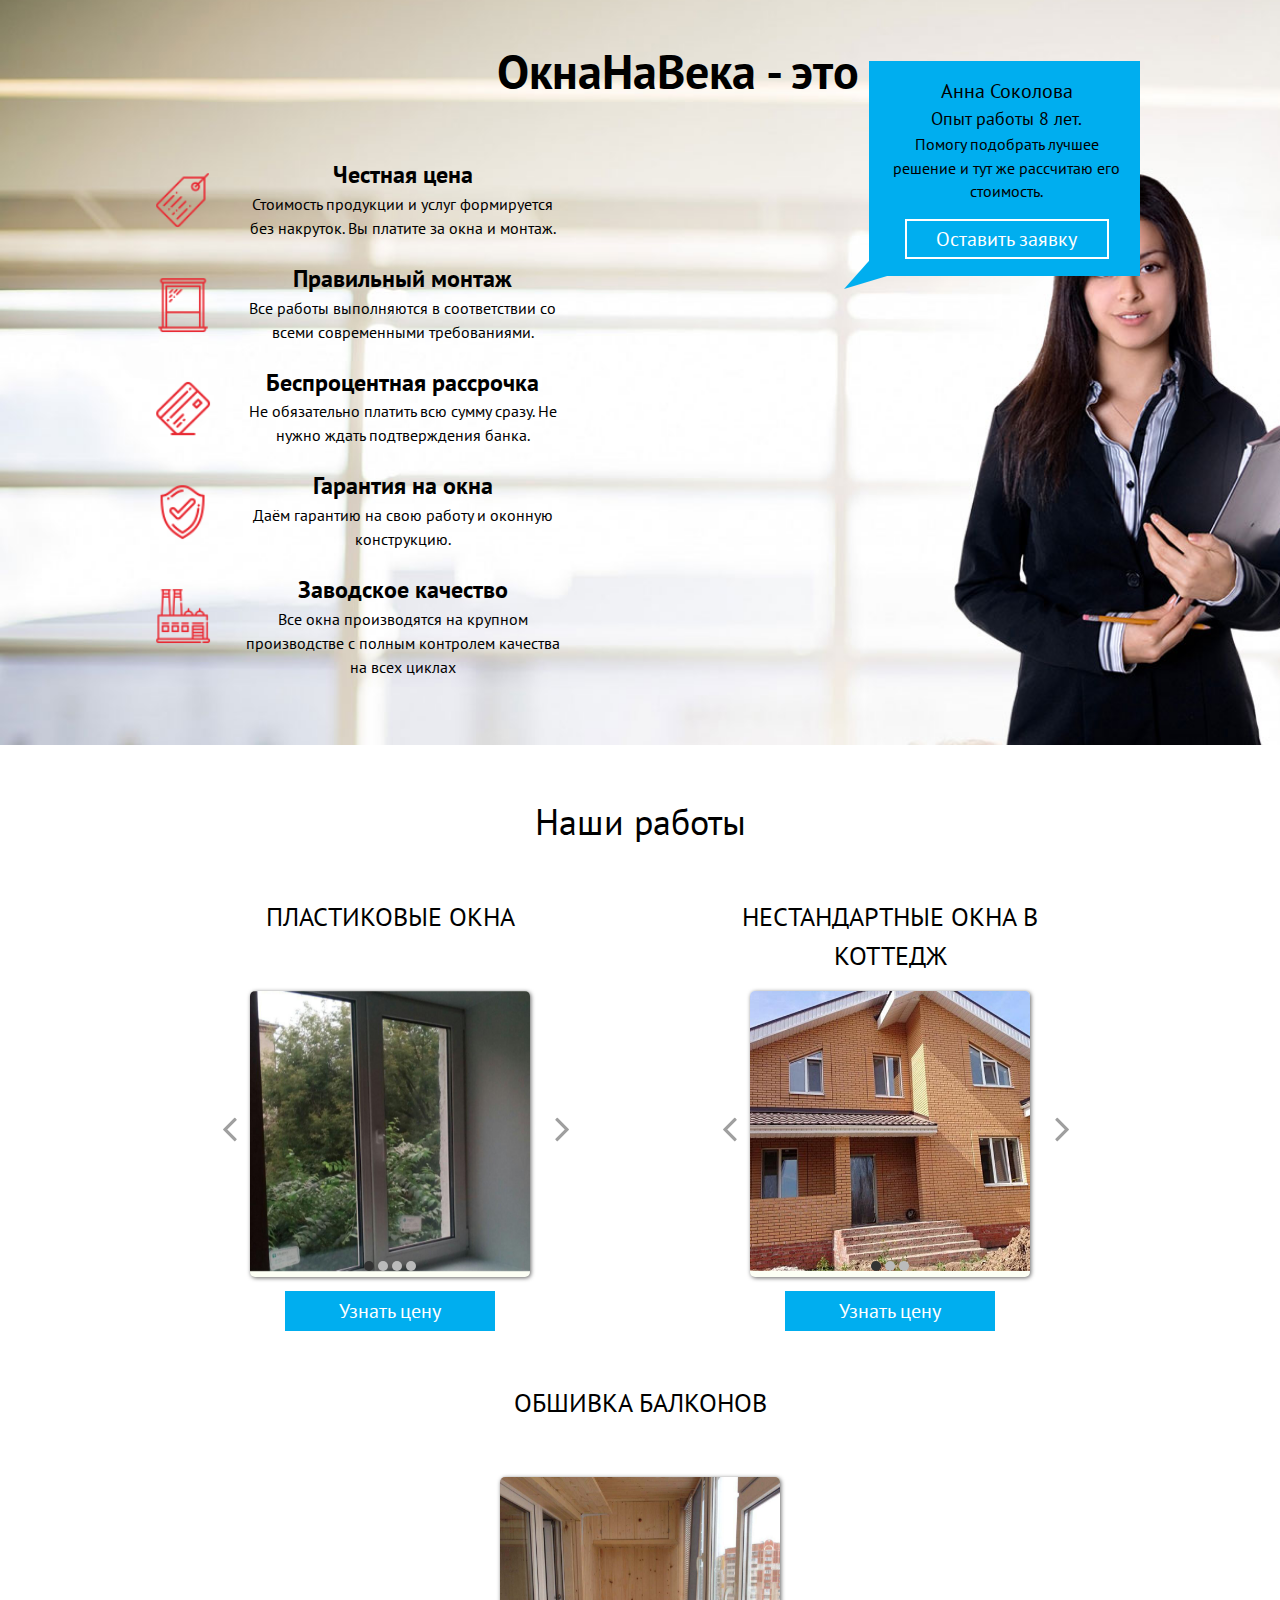
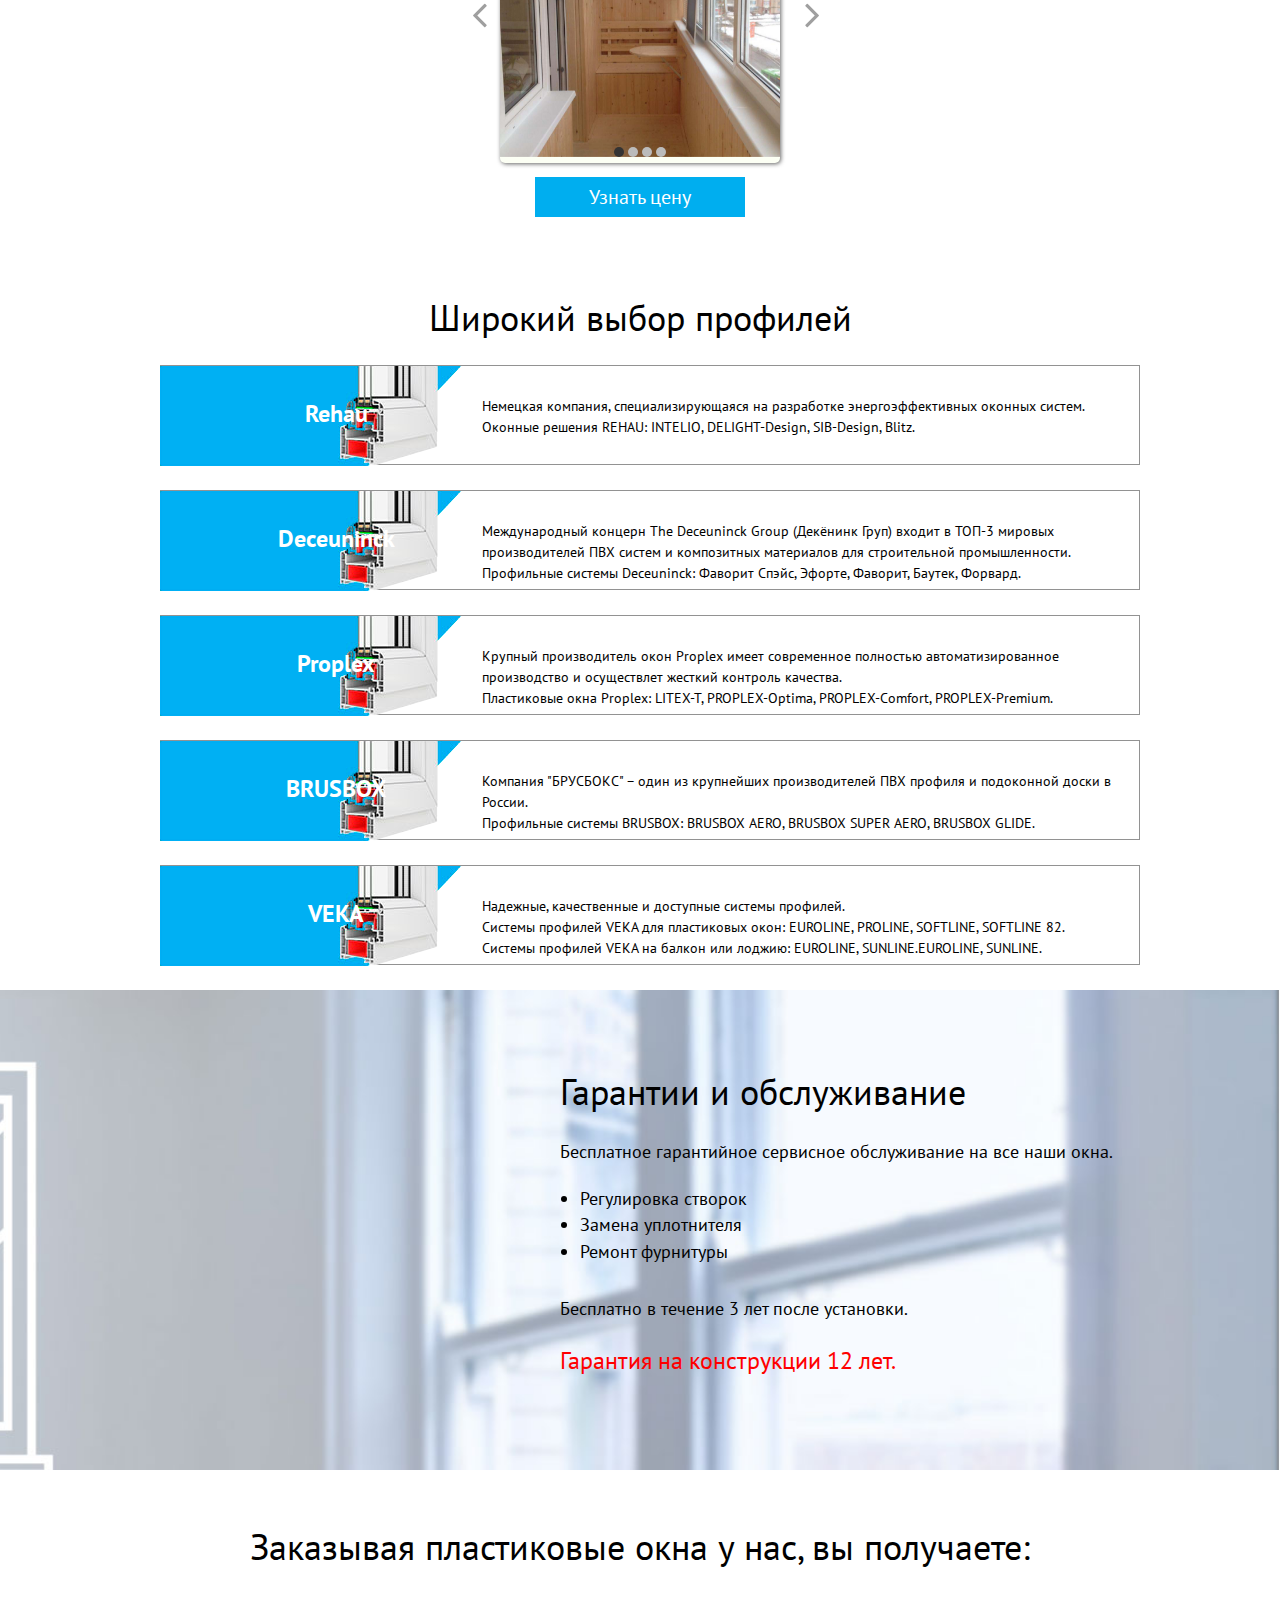
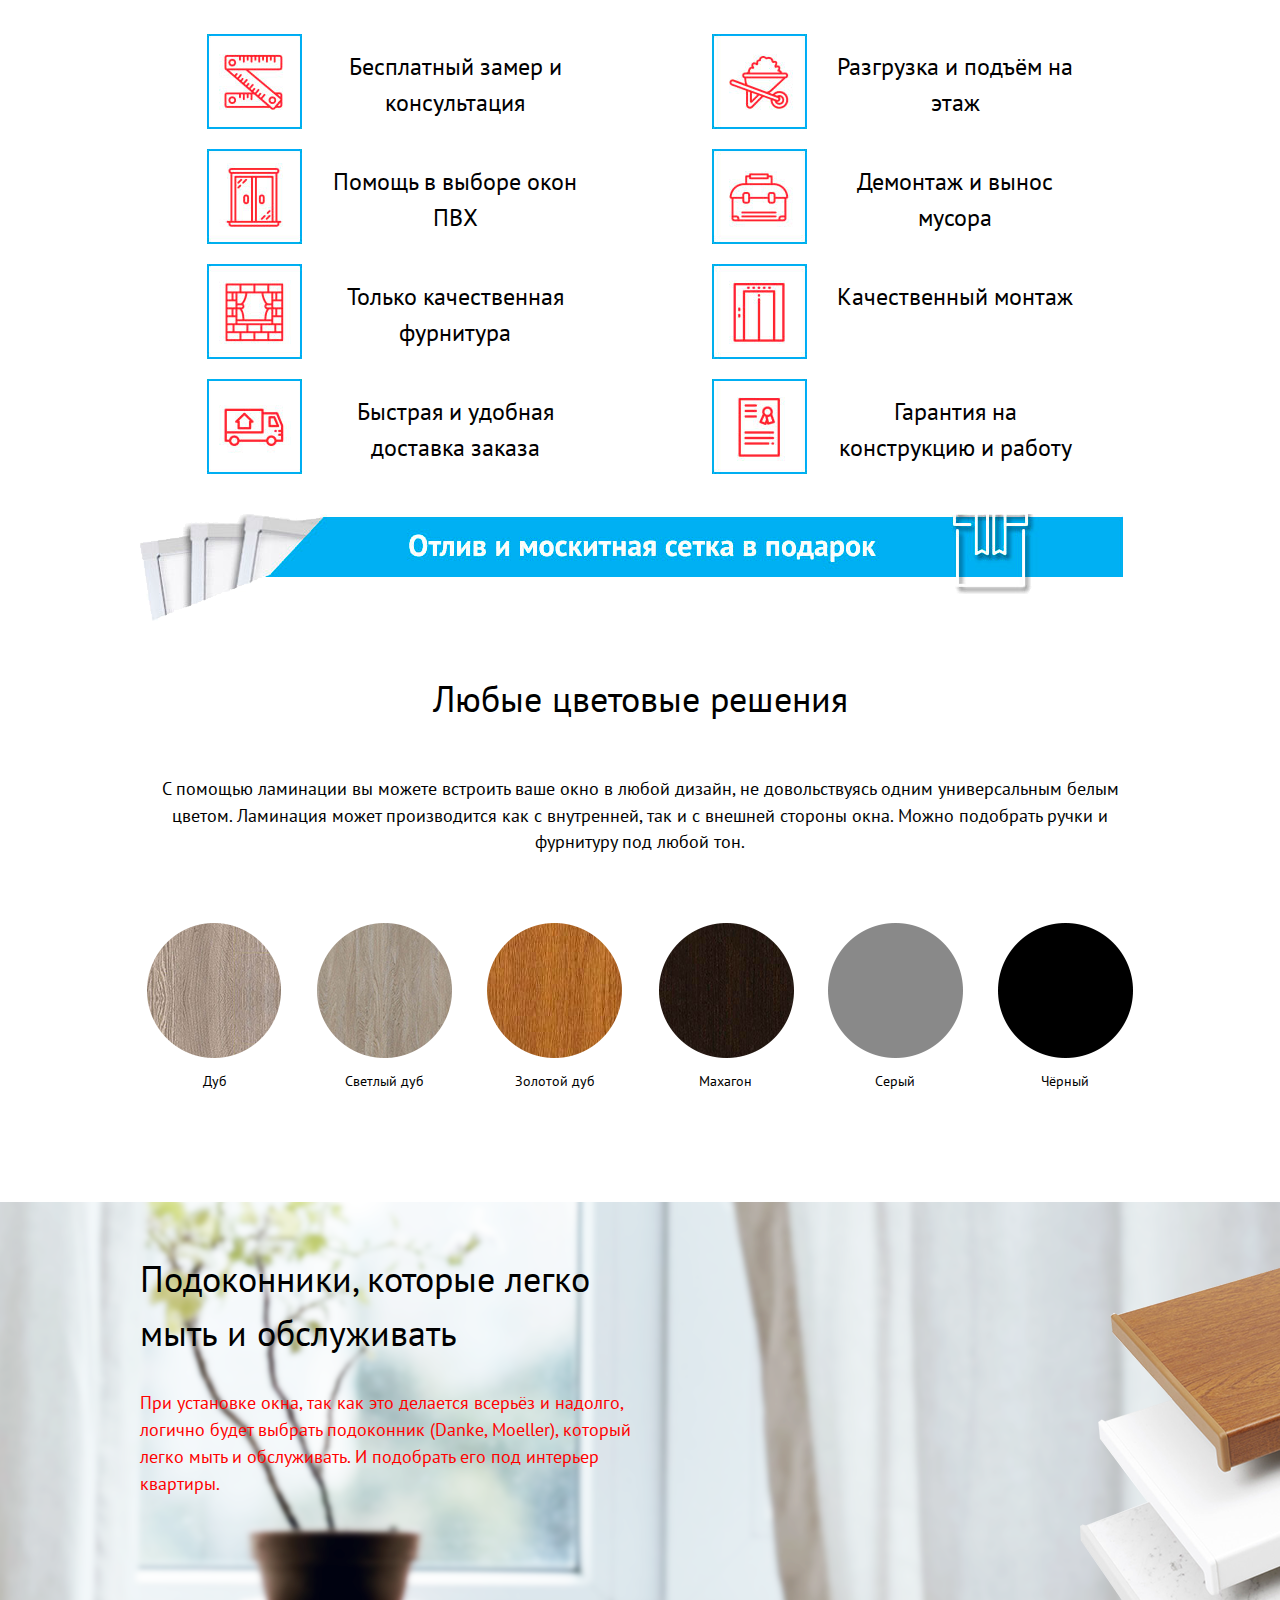
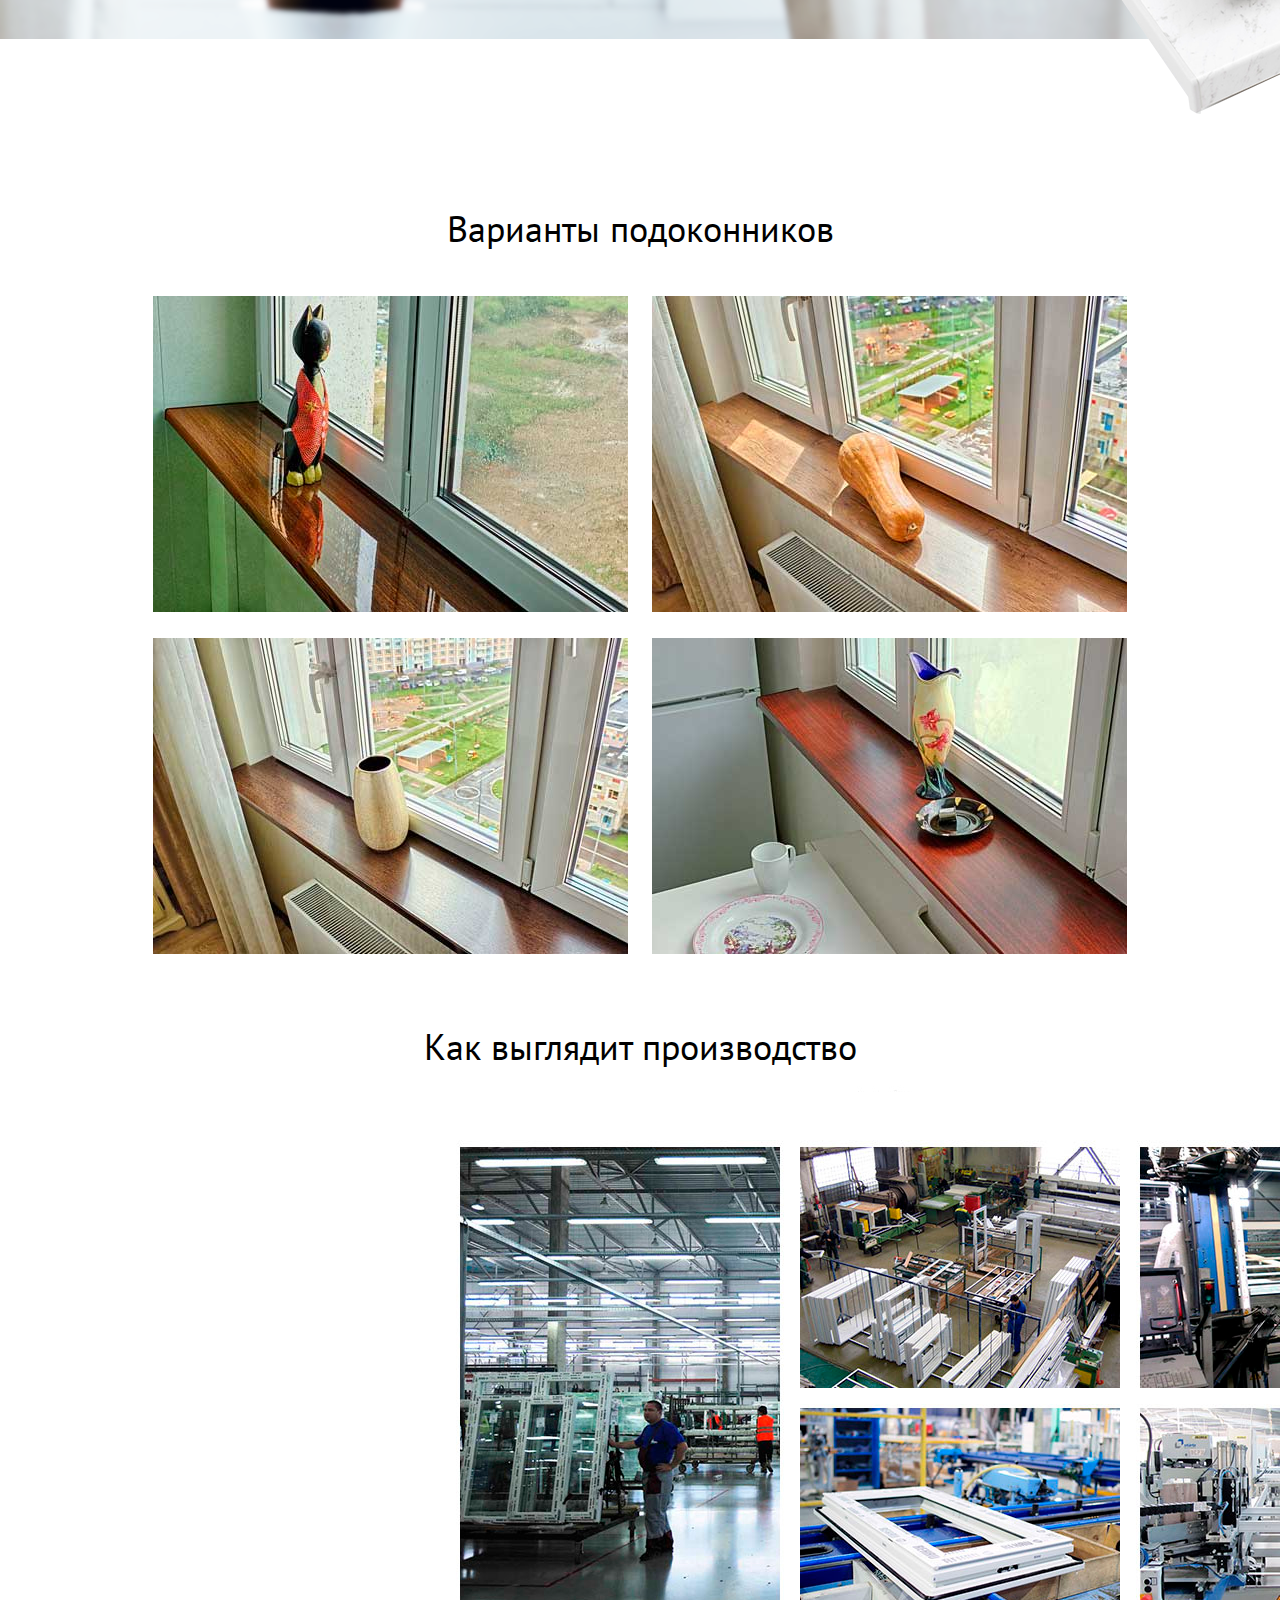
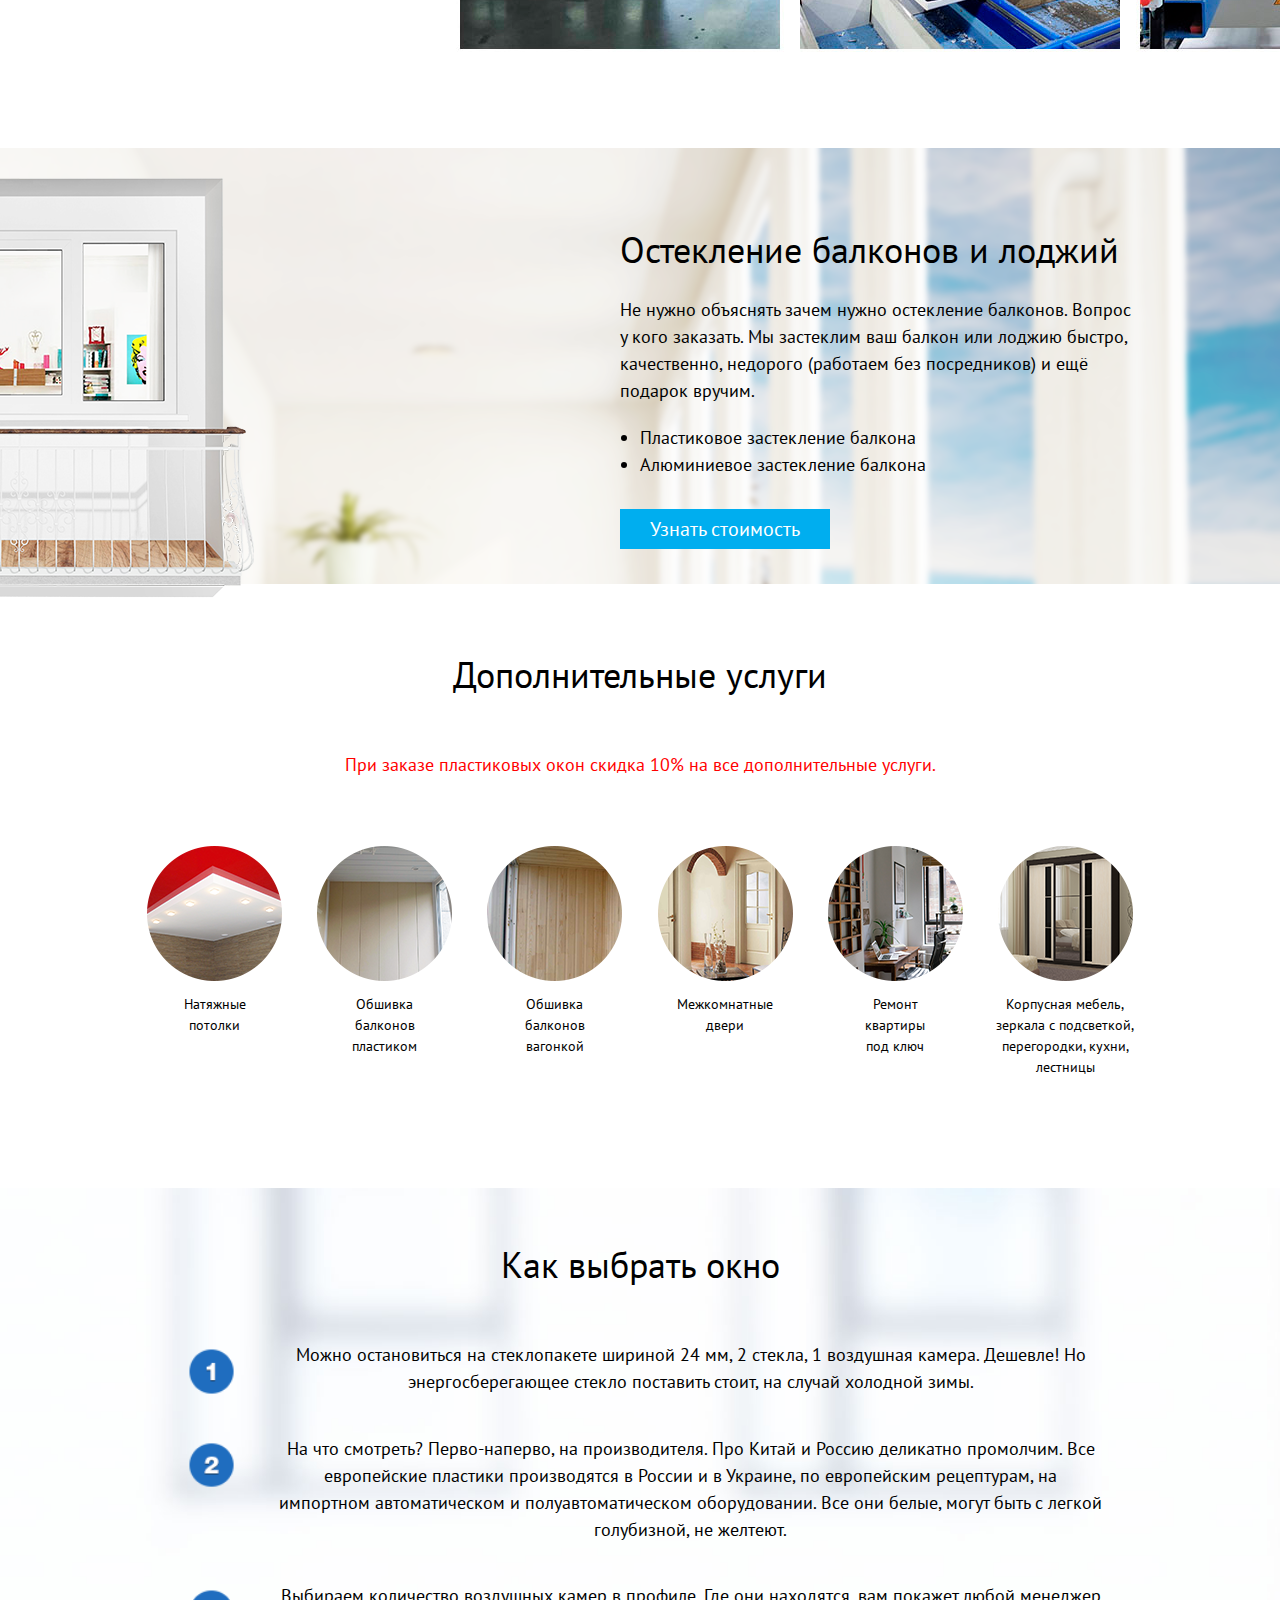
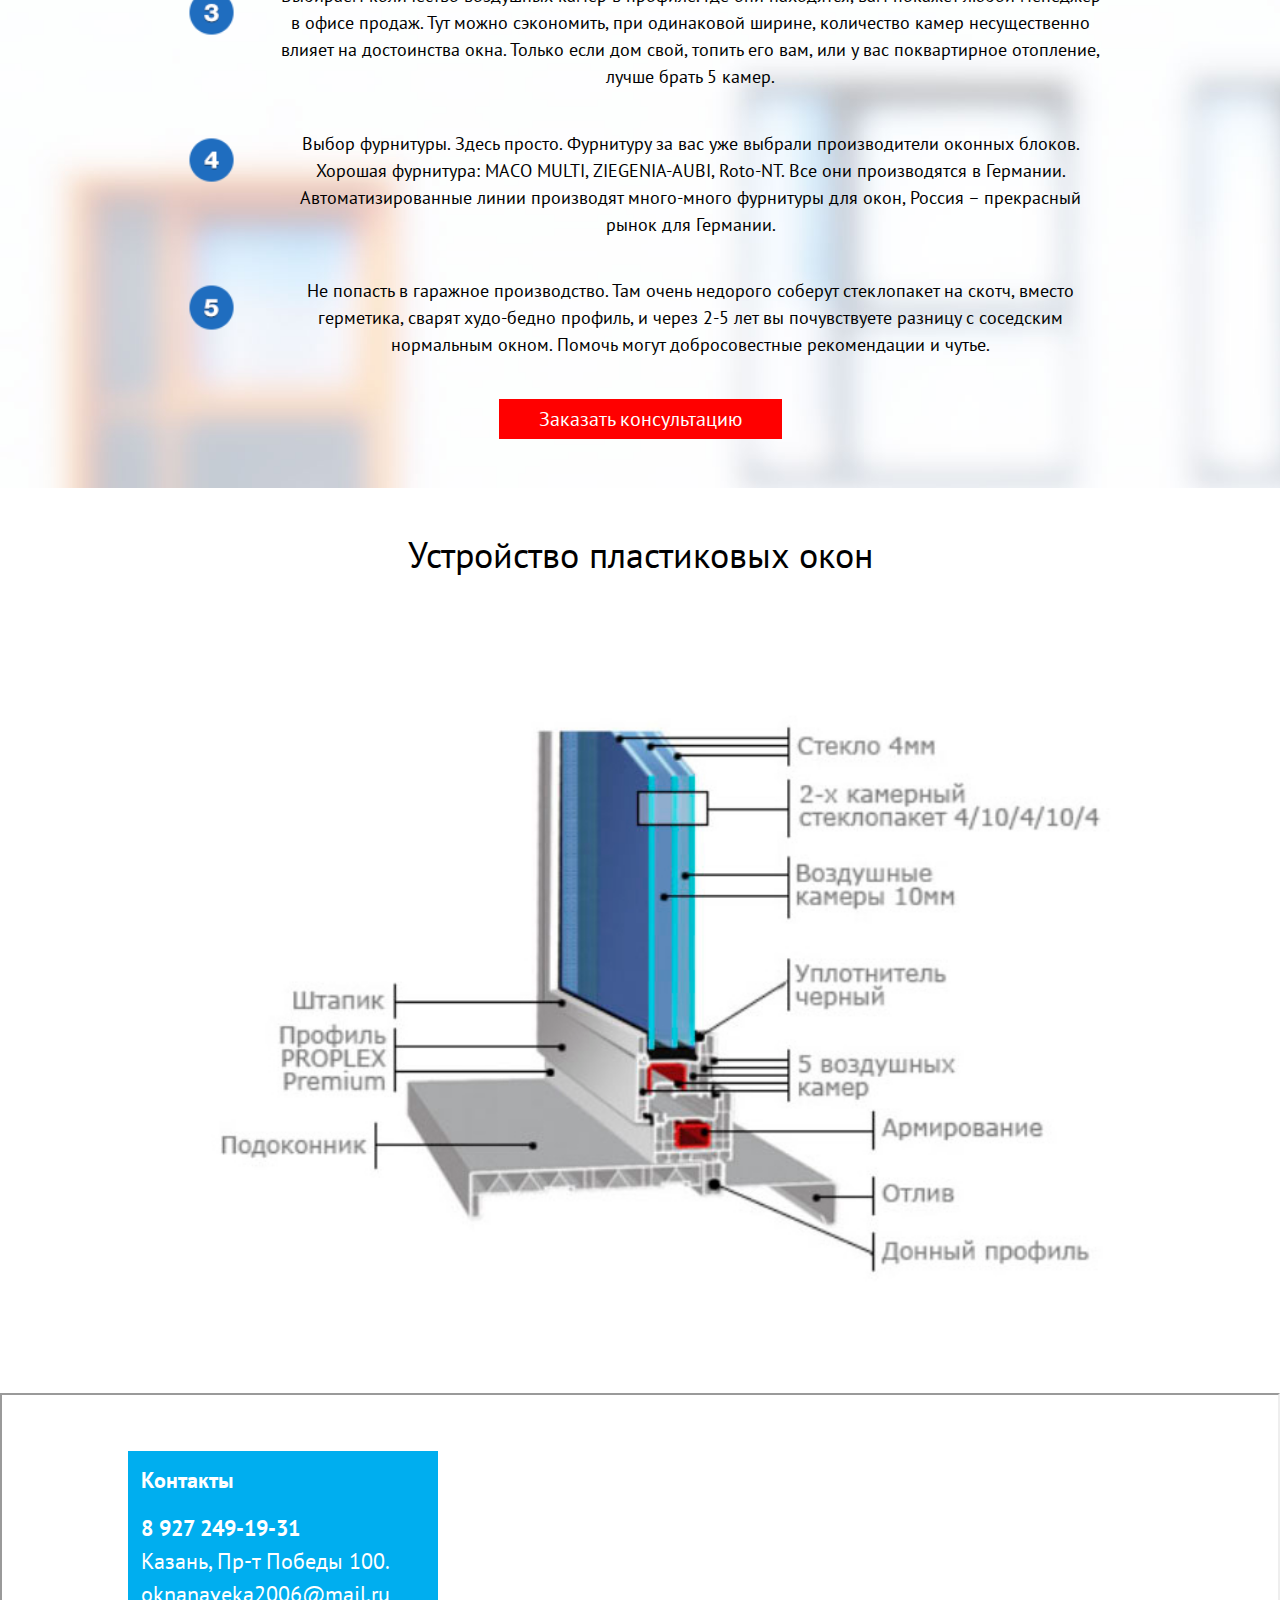
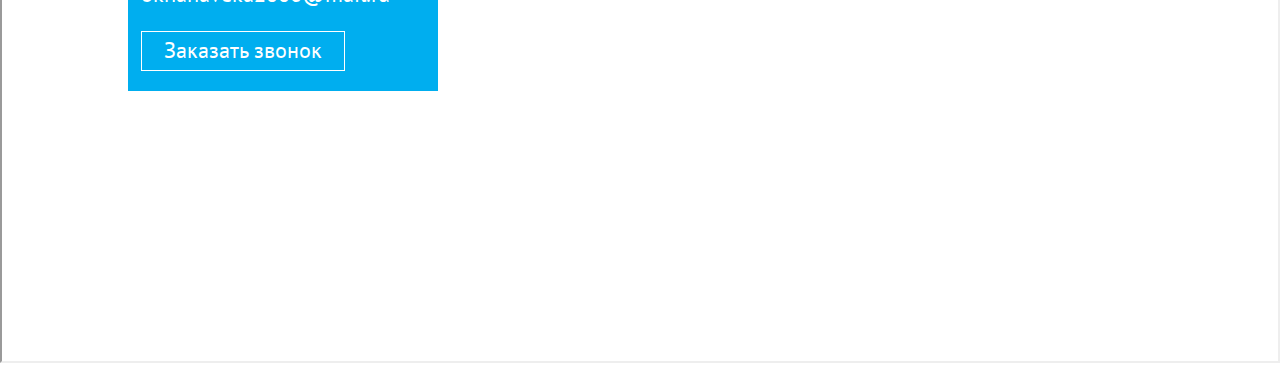
==== commit 6f60442d: "added all sliders. popup integrated" ====
--- a/index.html
+++ b/index.html
@@ -5,8 +5,10 @@
   <meta charset="UTF-8">
   <meta name="viewport" content="width=device-width, initial-scale=1.0">
   <meta name="description" content="Окна в квартиру и частный дом. Остекление балконов и лоджий. Гарантия на стеклопакеты 12 лет." />
+  <link rel="stylesheet" href="slider_style.css">
+  <link rel="stylesheet" href="slider_style mobile.css">
+  <link rel="stylesheet" href="popup-style.css">
   <link rel="stylesheet" href="style.css">
-  <link rel="stylesheet" href="slider-style.css">
 	<link rel="stylesheet" href="https://maxcdn.bootstrapcdn.com/font-awesome/4.5.0/css/font-awesome.min.css">
   <link rel="preconnect" href="https://fonts.gstatic.com">
   <link href="https://fonts.googleapis.com/css2?family=PT+Sans:wght@400;700&display=swap" rel="stylesheet">
@@ -24,8 +26,11 @@
           </div>
           <span class="header-element adress">Пр. Победы 100</span>
           <a  class="header-element phone" href="tel:8 927 249-19-31">8 927 249-19-31</a>
-          <button class="header-element button header-button " type="submit">Заказать звонок</button>
-          
+          <div class="header-element button header-button">
+            <a class="button__link" href="#open-popup">Заказать звонок</a>
+          </div>
+
+          <!-- <button class="header-element button header-button " type="submit">Заказать звонок</button> -->
 
         </div>
       </div>
@@ -108,36 +113,41 @@
       </div>
     </section>
 
-      <section id="slider_bl" class="outer-block">
-        <div class="inner-block wrapper">
-          <input checked type=radio name="slider" id="slide1" />
-          <input type=radio name="slider" id="slide2" />
-          <input type=radio name="slider" id="slide3" />
-          <div class="slider-wrapper">
-            <div class=inner>
-              <article>
-                <img  src="Images/okno-1-1-2.jpg" />
-              </article>
-              <article>
-                <img src="Images/okno-1-2-2.jpg" />
-              </article>
-              <article>
-                <img src="Images/okno-1-3-2.jpg" />
-              </article>
-            </div>
-          </div>
-          <div class="slider-prev-next-control">
-            <label for=slide1></label>
-            <label for=slide2></label>
-            <label for=slide3></label>
-          </div>
-          <div class="slider-dot-control">
-            <label for=slide1></label>
-            <label for=slide2></label>
-            <label for=slide3></label>
-          </div>
-        </div>
-      </section>
+    <section id="slider_bl" class="slider-l outer-block">
+      <div class="inner-block wrapper">
+        <input checked type=radio name="slider1" id="block2-slider1-1" />
+        <input type=radio name="slider1" id="block2-slider1-2" />
+        <input type=radio name="slider1" id="block2-slider1-3" />
+        <div class="slider-wrapper">
+          <div class=inner>
+            <article>
+              <img  src="Images/okno-1-1-2.jpg" />
+            </article>
+            <article>
+              <img src="Images/okno-1-2-2.jpg" />
+            </article>
+            <article>
+              <img src="Images/okno-1-3-2.jpg" />
+            </article>
+          </div>
+        </div>
+        <div class="slider-prev-next-control">
+          <label for=block2-slider1-1></label>
+          <label for=block2-slider1-2></label>
+          <label for=block2-slider1-3></label>
+        </div>
+        <div class="slider-dot-control">
+          <label for=block2-slider1-1></label>
+          <label for=block2-slider1-2></label>
+          <label for=block2-slider1-3></label>
+        </div>
+        <div class="block2__button">
+          <button class="button button-1" type="submit">Узнать цену</button>
+        </div>
+      </div>
+
+    </section>
+
     <section   class="outer-block block3-outer">
       <div class="inner-block block3-inner">
         <img src="Images/reb.png" alt="child">
@@ -295,22 +305,130 @@
         </div>
         <div class="block7-inner">
           <div class="block7-inner-item">
-            <h2>ПЛАСТИКОВЫЕ <br>
-              ОКНА</h2>
-            <img src="Images/photo2017-08-1415-03-52_e1i0GXf.jpg" alt="пластиковые окна">
-            <button class="button button-1" type="submit">Узнать цену</button>
+            <div class="block7-item__header">
+              <h2>ПЛАСТИКОВЫЕ ОКНА</h2>
+            </div>
+            <section id="slider_s1" class="slider-l">
+              <div class="inner-block wrapper wrapper-small">
+                <input checked type=radio name="slider2" id="block7-slider1-1" />
+                <input type=radio name="slider2" id="block7-slider1-2" />
+                <input type=radio name="slider2" id="block7-slider1-3" />
+                <input type=radio name="slider2" id="block7-slider1-4" />
+                <div class="slider-wrapper">
+                  <div class=inner>
+                    <article>
+                      <img src="Images/photo2017-08-1415-03-52_e1i0GXf.jpg" alt="пластиковые окна" />
+                    </article>
+                    <article>
+                      <img src="Images/photo2017-07-2417-23-51.jpg"  alt="пластиковые окна"/>
+                    </article>
+                    <article>
+                      <img src="Images/photo2017-07-2417-24-48.jpg"  alt="пластиковые окна"/>
+                    </article>
+                    <article>
+                      <img src="Images/photo2017-08-1415-04-09_yiwcpF1.jpg"  alt="пластиковые окна"/>
+                    </article>
+                  </div>
+                </div>
+                <div class="slider-prev-next-control">
+                  <label for=block7-slider1-1></label>
+                  <label for=block7-slider1-2></label>
+                  <label for=block7-slider1-3></label>
+                  <label for=block7-slider1-4></label>
+                </div>
+                <div class="slider-dot-control">
+                  <label for=block7-slider1-1></label>
+                  <label for=block7-slider1-2></label>
+                  <label for=block7-slider1-3></label>
+                  <label for=block7-slider1-4></label>
+                </div>
+              </div>
+            </section>     
+            <div class="block7-item__button">
+              <button class="button button-1" type="submit">Узнать цену</button>
+            </div>
           </div>
           <div class="block7-inner-item">
-            <h2>НЕСТАНДАРТНЫЕ ОКНА
-              В КОТТЕДЖ</h2>
-            <img src="Images/1_BPaTXk9.jpg" alt="НЕСТАНДАРТНЫЕ ОКНА
-            В КОТТЕДЖ">
-            <button class="button button-1" type="submit">Узнать цену</button>
+            <div class="block7-item__header">
+              <h2>НЕСТАНДАРТНЫЕ ОКНА В КОТТЕДЖ</h2>
+            </div>
+            <section id="slider_s1" class="slider-l">
+              <div class="inner-block wrapper wrapper-small">
+                <input checked type=radio name="slider3" id="block7-slider2-1" />
+                <input type=radio name="slider3" id="block7-slider2-2" />
+                <input type=radio name="slider3" id="block7-slider2-3" />
+                <div class="slider-wrapper">
+                  <div class=inner>
+                    <article>
+                      <img src="Images/1_BPaTXk9.jpg" alt="НЕСТАНДАРТНЫЕ ОКНА В КОТТЕДЖ" />
+                    </article>
+                    <article>
+                      <img src="Images/2_s5l3Ezi.jpg" alt="НЕСТАНДАРТНЫЕ ОКНА В КОТТЕДЖ" />
+                    </article>
+                    <article>
+                      <img src="Images/3_W00iUlk.jpg" alt="НЕСТАНДАРТНЫЕ ОКНА В КОТТЕДЖ"/>
+                    </article>
+                  </div>
+                </div>
+                <div class="slider-prev-next-control">
+                  <label for=block7-slider2-1></label>
+                  <label for=block7-slider2-2></label>
+                  <label for=block7-slider2-3></label>
+                </div>
+                <div class="slider-dot-control">
+                  <label for=block7-slider2-1></label>
+                  <label for=block7-slider2-2></label>
+                  <label for=block7-slider2-3></label>
+                </div>
+              </div>
+            </section>    
+            <div class="block7-item__button">
+              <button class="button button-1" type="submit">Узнать цену</button>
+            </div>
           </div>
           <div class="block7-inner-item">
-            <h2>ОБШИВКА БАЛКОНОВ</h2>
-            <img src="Images/photo2017-07-2417-24-17.jpg" alt="">
-            <button class="button button-1" type="submit">Узнать цену</button>
+            <div class="block7-item__header">
+              <h2>ОБШИВКА БАЛКОНОВ</h2>
+            </div>
+            <section id="slider_s1" class="slider-l">
+              <div class="inner-block wrapper wrapper-small">
+                <input checked type=radio name="slider4" id="block7-slider3-1" />
+                <input type=radio name="slider4" id="block7-slider3-2" />
+                <input type=radio name="slider4" id="block7-slider3-3" />
+                <input type=radio name="slider4" id="block7-slider3-4" />
+                <div class="slider-wrapper">
+                  <div class=inner>
+                    <article>
+                      <img src="Images/photo2017-07-2417-24-17.jpg" alt="обшивка балконов_1" />
+                    </article>
+                    <article>
+                      <img src="Images/photo2017-07-2417-24-24.jpg"  alt="обшивка балконов_2"/>
+                    </article>
+                    <article>
+                      <img src="Images/photo2017-07-2417-24-07.jpg"  alt="обшивка балконов_3"/>
+                    </article>
+                    <article>
+                      <img src="Images/photo2017-07-2417-23-57.jpg"  alt="обшивка балконов_4"/>
+                    </article>
+                  </div>
+                </div>
+                <div class="slider-prev-next-control">
+                  <label for=block7-slider3-1></label>
+                  <label for=block7-slider3-2></label>
+                  <label for=block7-slider3-3></label>
+                  <label for=block7-slider3-4></label>
+                </div>
+                <div class="slider-dot-control">
+                  <label for=block7-slider3-1></label>
+                  <label for=block7-slider3-2></label>
+                  <label for=block7-slider3-3></label>
+                  <label for=block7-slider3-4></label>
+                </div>
+              </div>
+            </section>     
+            <div class="block7-item__button">
+              <button class="button button-1" type="submit">Узнать цену</button>
+            </div>
           </div>
         </div>
       </div>
@@ -650,6 +768,28 @@
         <button class="contacts-style button contacts-button " type="submit">Заказать звонок</button>
     </div> 
   </footer>
+
+<!--popup-->
+  <div id="open-popup" class="overlay">
+    <div class="popup">
+      <form class="form-1" action="" method="post">
+        <div class="order-form-header">
+          <p>Только сегодня 10 декабря</p>
+          
+        </div>
+        <input type="text" id="fname" name="fname"> <br>
+        
+        <div class="order-form-btn">
+          <button class="button" type="submit">Вызвать замерщика и получить скидку</button>
+        </div>
+       
+      </form>
+      <a class="close-popup" href="#">x</a>
+      <a class="close-popup-l" href="#"></a>
+      
+      </div>
+    </div>
+        
 </body>
 
 </html>--- a/slider_style.css
+++ b/slider_style.css
@@ -0,0 +1,505 @@
+.slider-l .wrapper {
+  max-width: 71.5em;
+  margin: 1em auto;
+  position: relative;
+}
+
+.slider-l .wrapper.wrapper-small {
+  max-width: 20em;
+}
+
+.slider-l input {
+  display: none
+}
+
+.slider-l .inner {
+  width: 500%;
+  line-height: 0
+}
+
+.slider-l article {
+  width: 20%;
+  float: left;
+  position: relative
+}
+
+.slider-l article img {
+  width: 100%
+}
+
+.slider-l .slider-prev-next-control {
+  height: 50px;
+  position: absolute;
+  top: 50%;
+  width: 100%;
+  -webkit-transform: translateY(-50%);
+  -moz-transform: translateY(-50%);
+  -ms-transform: translateY(-50%);
+  -o-transform: translateY(-50%);
+  transform: translateY(-50%)
+}
+
+.slider-l .slider-prev-next-control label {
+  display: none;
+  width: 40px;
+  height: 40px;
+  border-radius: 50%;
+  background: #fff;
+  opacity: .7
+}
+
+.slider-l .slider-prev-next-control label:hover {
+  opacity: 1
+}
+
+.slider-l .slider-dot-control {
+  position: absolute;
+  width: 100%;
+  bottom: 0;
+  text-align: center
+}
+
+.slider-l .slider-dot-control label {
+  cursor: pointer;
+  border-radius: 5px;
+  display: inline-block;
+  width: 10px;
+  height: 10px;
+  background: #bbb;
+  -webkit-transition: all .3s;
+  -moz-transition: all .3s;
+  transition: all .3s
+}
+
+.slider-l .slider-dot-control label:hover {
+  background: #ccc;
+  border-color: #777
+}
+
+.slider-l .info {
+  position: absolute;
+  font-style: italic;
+  line-height: 20px;
+  opacity: 0;
+  color: #000;
+  text-align: left;
+  -webkit-transition: all 1s ease-out .6s;
+  -moz-transition: all 1s ease-out .6s;
+  transition: all 1s ease-out .6s
+}
+
+.slider-l .info h3 {
+  color: #fcfff4;
+  margin: 0 0 5px;
+  font-weight: 400;
+  font-size: 1.5em;
+  font-style: normal
+}
+
+.slider-l .info.top-left {
+  top: 30px;
+  left: 30px
+}
+
+.slider-l .info.top-right {
+  top: 30px;
+  right: 30px
+}
+
+.slider-l .info.bottom-left {
+  bottom: 30px;
+  left: 30px
+}
+
+.slider-l .info.bottom-right {
+  bottom: 30px;
+  right: 30px
+}
+
+.slider-l .slider-wrapper {
+  width: 100%;
+  overflow: hidden;
+  border-radius: 5px;
+  box-shadow: 1px 1px 4px #666;
+  background: #fff;
+  background: #fcfff4;
+  -webkit-transform: translateZ(0);
+  -moz-transform: translateZ(0);
+  -ms-transform: translateZ(0);
+  -o-transform: translateZ(0);
+  transform: translateZ(0);
+  -webkit-transition: all .5s ease-out;
+  -moz-transition: all .5s ease-out;
+  transition: all .5s ease-out
+}
+
+.slider-l .slider-wrapper .inner {
+  -webkit-transform: translateZ(0);
+  -moz-transform: translateZ(0);
+  -ms-transform: translateZ(0);
+  -o-transform: translateZ(0);
+  transform: translateZ(0);
+  -webkit-transition: all .8s cubic-bezier(.77, 0, .175, 1);
+  -moz-transition: all .8s cubic-bezier(.77, 0, .175, 1);
+  transition: all .8s cubic-bezier(.77, 0, .175, 1)
+}
+
+/*-------------------------------------------------------------------------------------*/
+.slider-l #block2-slider1-1:checked~.slider-prev-next-control label:nth-child(2)::after,
+.slider-l #block2-slider1-1:checked~.slider-prev-next-control label:nth-child(3)::after,
+.slider-l #block2-slider1-2:checked~.slider-prev-next-control label:nth-child(3)::after,
+.slider-l #block2-slider1-2:checked~.slider-prev-next-control label:nth-child(1)::after,
+.slider-l #block2-slider1-3:checked~.slider-prev-next-control label:nth-child(1)::after,
+.slider-l #block2-slider1-3:checked~.slider-prev-next-control label:nth-child(2)::after {
+  font-family: FontAwesome;
+  font-style: normal;
+  font-weight: 400;
+  text-decoration: inherit;
+  margin: 0;
+  line-height: 38px;
+  font-size: 3em;
+  display: block;
+  color: #777
+}
+
+.slider-l #block2-slider1-1:checked~.slider-prev-next-control label:nth-child(2)::after,
+.slider-l #block2-slider1-2:checked~.slider-prev-next-control label:nth-child(3)::after,
+.slider-l #block2-slider1-3:checked~.slider-prev-next-control label:nth-child(1)::after {
+  content: "\f105";
+  padding-left: 15px
+}
+
+.slider-l #block2-slider1-1:checked~.slider-prev-next-control label:nth-child(2),
+.slider-l #block2-slider1-2:checked~.slider-prev-next-control label:nth-child(3),
+.slider-l #block2-slider1-3:checked~.slider-prev-next-control label:nth-child(1) {
+  display: block;
+  float: right;
+  margin-right: 5px
+}
+
+.slider-l #block2-slider1-1:checked~.slider-prev-next-control label:nth-child(3),
+.slider-l #block2-slider1-2:checked~.slider-prev-next-control label:nth-child(1),
+.slider-l #block2-slider1-3:checked~.slider-prev-next-control label:nth-child(2) {
+  display: block;
+  float: left;
+  margin-left: 5px
+}
+
+.slider-l #block2-slider1-1:checked~.slider-prev-next-control label:nth-child(3)::after,
+.slider-l #block2-slider1-2:checked~.slider-prev-next-control label:nth-child(1)::after,
+.slider-l #block2-slider1-3:checked~.slider-prev-next-control label:nth-child(2)::after {
+  content: "\f104";
+  padding-left: 8px
+}
+
+.slider-l #block2-slider1-1:checked~.slider-dot-control label:nth-child(1),
+.slider-l #block2-slider1-2:checked~.slider-dot-control label:nth-child(2),
+.slider-l #block2-slider1-3:checked~.slider-dot-control label:nth-child(3) {
+  background: #333
+}
+
+.slider-l #block2-slider1-1:checked~.slider-wrapper article:nth-child(1) .info,
+.slider-l #block2-slider1-2:checked~.slider-wrapper article:nth-child(2) .info,
+.slider-l #block2-slider1-3:checked~.slider-wrapper article:nth-child(3) .info {
+  opacity: 1
+}
+
+.slider-l #block2-slider1-1:checked~.slider-wrapper .inner {
+  margin-left: 0
+}
+
+.slider-l #block2-slider1-2:checked~.slider-wrapper .inner {
+  margin-left: -100%
+}
+
+.slider-l #block2-slider1-3:checked~.slider-wrapper .inner {
+  margin-left: -200%
+}
+
+.slider-l #block2-slider1-4:checked~.slider-wrapper .inner {
+  margin-left: -300%
+}
+
+.slider-l #block2-slider1-5:checked~.slider-wrapper .inner {
+  margin-left: -400%
+}
+
+/*---------------------------------------------------------------------------*/
+.slider-l #block7-slider1-1:checked~.slider-prev-next-control label:nth-child(2)::after,
+.slider-l #block7-slider1-1:checked~.slider-prev-next-control label:nth-child(4)::after,
+.slider-l #block7-slider1-2:checked~.slider-prev-next-control label:nth-child(3)::after,
+.slider-l #block7-slider1-2:checked~.slider-prev-next-control label:nth-child(1)::after,
+.slider-l #block7-slider1-3:checked~.slider-prev-next-control label:nth-child(4)::after,
+.slider-l #block7-slider1-3:checked~.slider-prev-next-control label:nth-child(2)::after,
+.slider-l #block7-slider1-4:checked~.slider-prev-next-control label:nth-child(1)::after,
+.slider-l #block7-slider1-4:checked~.slider-prev-next-control label:nth-child(3)::after {
+  font-family: FontAwesome;
+  font-style: normal;
+  font-weight: 400;
+  text-decoration: inherit;
+  margin: 0;
+  line-height: 38px;
+  font-size: 3em;
+  display: block;
+  color: #777
+}
+
+.slider-l #block7-slider1-1:checked~.slider-prev-next-control label:nth-child(2)::after,
+.slider-l #block7-slider1-2:checked~.slider-prev-next-control label:nth-child(3)::after,
+.slider-l #block7-slider1-3:checked~.slider-prev-next-control label:nth-child(4)::after,
+.slider-l #block7-slider1-4:checked~.slider-prev-next-control label:nth-child(1)::after {
+  content: "\f105";
+  padding-left: 15px
+}
+
+.slider-l #block7-slider1-1:checked~.slider-prev-next-control label:nth-child(2),
+.slider-l #block7-slider1-2:checked~.slider-prev-next-control label:nth-child(3),
+.slider-l #block7-slider1-3:checked~.slider-prev-next-control label:nth-child(4),
+.slider-l #block7-slider1-4:checked~.slider-prev-next-control label:nth-child(1) {
+  display: block;
+  float: right;
+  margin-right: -45px
+}
+
+.slider-l #block7-slider1-1:checked~.slider-prev-next-control label:nth-child(4),
+.slider-l #block7-slider1-2:checked~.slider-prev-next-control label:nth-child(1),
+.slider-l #block7-slider1-3:checked~.slider-prev-next-control label:nth-child(2),
+.slider-l #block7-slider1-4:checked~.slider-prev-next-control label:nth-child(3) {
+  display: block;
+  float: left;
+  margin-left: -45px
+}
+
+.slider-l #block7-slider1-1:checked~.slider-prev-next-control label:nth-child(4)::after,
+.slider-l #block7-slider1-2:checked~.slider-prev-next-control label:nth-child(1)::after,
+.slider-l #block7-slider1-3:checked~.slider-prev-next-control label:nth-child(2)::after,
+.slider-l #block7-slider1-4:checked~.slider-prev-next-control label:nth-child(3)::after {
+  content: "\f104";
+  padding-left: 8px
+}
+
+.slider-l #block7-slider1-1:checked~.slider-dot-control label:nth-child(1),
+.slider-l #block7-slider1-2:checked~.slider-dot-control label:nth-child(2),
+.slider-l #block7-slider1-3:checked~.slider-dot-control label:nth-child(3),
+.slider-l #block7-slider1-4:checked~.slider-dot-control label:nth-child(4) {
+  background: #333
+}
+
+.slider-l #block7-slider1-1:checked~.slider-wrapper article:nth-child(1) .info,
+.slider-l #block7-slider1-2:checked~.slider-wrapper article:nth-child(2) .info,
+.slider-l #block7-slider1-3:checked~.slider-wrapper article:nth-child(3) .info,
+.slider-l #block7-slider1-4:checked~.slider-wrapper article:nth-child(4) .info {
+  opacity: 1
+}
+
+.slider-l #block7-slider1-1:checked~.slider-wrapper .inner {
+  margin-left: 0
+}
+
+.slider-l #block7-slider1-2:checked~.slider-wrapper .inner {
+  margin-left: -100%
+}
+
+.slider-l #block7-slider1-3:checked~.slider-wrapper .inner {
+  margin-left: -200%
+}
+
+.slider-l #block7-slider1-4:checked~.slider-wrapper .inner {
+  margin-left: -300%
+}
+
+.slider-l #block7-slider1-5:checked~.slider-wrapper .inner {
+  margin-left: -400%
+}
+
+/*---------------------------------------------------------------------------*/
+.slider-l #block7-slider2-1:checked~.slider-prev-next-control label:nth-child(2)::after,
+.slider-l #block7-slider2-1:checked~.slider-prev-next-control label:nth-child(3)::after,
+.slider-l #block7-slider2-2:checked~.slider-prev-next-control label:nth-child(3)::after,
+.slider-l #block7-slider2-2:checked~.slider-prev-next-control label:nth-child(1)::after,
+.slider-l #block7-slider2-3:checked~.slider-prev-next-control label:nth-child(1)::after,
+.slider-l #block7-slider2-3:checked~.slider-prev-next-control label:nth-child(2)::after {
+  font-family: FontAwesome;
+  font-style: normal;
+  font-weight: 400;
+  text-decoration: inherit;
+  margin: 0;
+  line-height: 38px;
+  font-size: 3em;
+  display: block;
+  color: #777
+}
+
+.slider-l #block7-slider2-1:checked~.slider-prev-next-control label:nth-child(2)::after,
+.slider-l #block7-slider2-2:checked~.slider-prev-next-control label:nth-child(3)::after,
+.slider-l #block7-slider2-3:checked~.slider-prev-next-control label:nth-child(1)::after {
+  content: "\f105";
+  padding-left: 15px
+}
+
+.slider-l #block7-slider2-1:checked~.slider-prev-next-control label:nth-child(2),
+.slider-l #block7-slider2-2:checked~.slider-prev-next-control label:nth-child(3),
+.slider-l #block7-slider2-3:checked~.slider-prev-next-control label:nth-child(1) {
+  display: block;
+  float: right;
+  margin-right: -45px
+}
+
+.slider-l #block7-slider2-1:checked~.slider-prev-next-control label:nth-child(3),
+.slider-l #block7-slider2-2:checked~.slider-prev-next-control label:nth-child(1),
+.slider-l #block7-slider2-3:checked~.slider-prev-next-control label:nth-child(2) {
+  display: block;
+  float: left;
+  margin-left: -45px
+}
+
+.slider-l #block7-slider2-1:checked~.slider-prev-next-control label:nth-child(3)::after,
+.slider-l #block7-slider2-2:checked~.slider-prev-next-control label:nth-child(1)::after,
+.slider-l #block7-slider2-3:checked~.slider-prev-next-control label:nth-child(2)::after {
+  content: "\f104";
+  padding-left: 8px
+}
+
+.slider-l #block7-slider2-1:checked~.slider-dot-control label:nth-child(1),
+.slider-l #block7-slider2-2:checked~.slider-dot-control label:nth-child(2),
+.slider-l #block7-slider2-3:checked~.slider-dot-control label:nth-child(3) {
+  background: #333
+}
+
+.slider-l #block7-slider2-1:checked~.slider-wrapper article:nth-child(1) .info,
+.slider-l #block7-slider2-2:checked~.slider-wrapper article:nth-child(2) .info,
+.slider-l #block7-slider2-3:checked~.slider-wrapper article:nth-child(3) .info {
+  opacity: 1
+}
+
+.slider-l #block7-slider2-1:checked~.slider-wrapper .inner {
+  margin-left: 0
+}
+
+.slider-l #block7-slider2-2:checked~.slider-wrapper .inner {
+  margin-left: -100%
+}
+
+.slider-l #block7-slider2-3:checked~.slider-wrapper .inner {
+  margin-left: -200%
+}
+
+.slider-l #block7-slider2-4:checked~.slider-wrapper .inner {
+  margin-left: -300%
+}
+
+.slider-l #block7-slider2-5:checked~.slider-wrapper .inner {
+  margin-left: -400%
+}
+
+/*---------------------------------------------------------------------------*/
+.slider-l #block7-slider3-1:checked~.slider-prev-next-control label:nth-child(2)::after,
+.slider-l #block7-slider3-1:checked~.slider-prev-next-control label:nth-child(4)::after,
+.slider-l #block7-slider3-2:checked~.slider-prev-next-control label:nth-child(3)::after,
+.slider-l #block7-slider3-2:checked~.slider-prev-next-control label:nth-child(1)::after,
+.slider-l #block7-slider3-3:checked~.slider-prev-next-control label:nth-child(4)::after,
+.slider-l #block7-slider3-3:checked~.slider-prev-next-control label:nth-child(2)::after,
+.slider-l #block7-slider3-4:checked~.slider-prev-next-control label:nth-child(1)::after,
+.slider-l #block7-slider3-4:checked~.slider-prev-next-control label:nth-child(3)::after {
+  font-family: FontAwesome;
+  font-style: normal;
+  font-weight: 400;
+  text-decoration: inherit;
+  margin: 0;
+  line-height: 38px;
+  font-size: 3em;
+  display: block;
+  color: #777
+}
+
+.slider-l #block7-slider3-1:checked~.slider-prev-next-control label:nth-child(2)::after,
+.slider-l #block7-slider3-2:checked~.slider-prev-next-control label:nth-child(3)::after,
+.slider-l #block7-slider3-3:checked~.slider-prev-next-control label:nth-child(4)::after,
+.slider-l #block7-slider3-4:checked~.slider-prev-next-control label:nth-child(1)::after {
+  content: "\f105";
+  padding-left: 15px
+}
+
+.slider-l #block7-slider3-1:checked~.slider-prev-next-control label:nth-child(2),
+.slider-l #block7-slider3-2:checked~.slider-prev-next-control label:nth-child(3),
+.slider-l #block7-slider3-3:checked~.slider-prev-next-control label:nth-child(4),
+.slider-l #block7-slider3-4:checked~.slider-prev-next-control label:nth-child(1) {
+  display: block;
+  float: right;
+  margin-right: -45px
+}
+
+.slider-l #block7-slider3-1:checked~.slider-prev-next-control label:nth-child(4),
+.slider-l #block7-slider3-2:checked~.slider-prev-next-control label:nth-child(1),
+.slider-l #block7-slider3-3:checked~.slider-prev-next-control label:nth-child(2),
+.slider-l #block7-slider3-4:checked~.slider-prev-next-control label:nth-child(3) {
+  display: block;
+  float: left;
+  margin-left: -45px
+}
+
+.slider-l #block7-slider3-1:checked~.slider-prev-next-control label:nth-child(4)::after,
+.slider-l #block7-slider3-2:checked~.slider-prev-next-control label:nth-child(1)::after,
+.slider-l #block7-slider3-3:checked~.slider-prev-next-control label:nth-child(2)::after,
+.slider-l #block7-slider3-4:checked~.slider-prev-next-control label:nth-child(3)::after {
+  content: "\f104";
+  padding-left: 8px
+}
+
+.slider-l #block7-slider3-1:checked~.slider-dot-control label:nth-child(1),
+.slider-l #block7-slider3-2:checked~.slider-dot-control label:nth-child(2),
+.slider-l #block7-slider3-3:checked~.slider-dot-control label:nth-child(3),
+.slider-l #block7-slider3-4:checked~.slider-dot-control label:nth-child(4) {
+  background: #333
+}
+
+.slider-l #block7-slider3-1:checked~.slider-wrapper article:nth-child(1) .info,
+.slider-l #block7-slider3-2:checked~.slider-wrapper article:nth-child(2) .info,
+.slider-l #block7-slider3-3:checked~.slider-wrapper article:nth-child(3) .info,
+.slider-l #block7-slider3-4:checked~.slider-wrapper article:nth-child(4) .info {
+  opacity: 1
+}
+
+.slider-l #block7-slider3-1:checked~.slider-wrapper .inner {
+  margin-left: 0
+}
+
+.slider-l #block7-slider3-2:checked~.slider-wrapper .inner {
+  margin-left: -100%
+}
+
+.slider-l #block7-slider3-3:checked~.slider-wrapper .inner {
+  margin-left: -200%
+}
+
+.slider-l #block7-slider3-4:checked~.slider-wrapper .inner {
+  margin-left: -300%
+}
+
+.slider-l #block7-slider3-5:checked~.slider-wrapper .inner {
+  margin-left: -400%
+}
+
+/*------------------------------------------------------------------------------*/
+
+@media only screen and (max-width:850px) and (min-width:450px) {
+  .slider-l .slider-wrapper {
+    border-radius: 0
+  }
+}
+
+@media only screen and (max-width:450px) {
+  .slider-l .slider-wrapper {
+    border-radius: 0
+  }
+
+  .slider-l .slider-wrapper .info {
+    opacity: 0
+  }
+}
+
+@media only screen and (min-width:850px) {
+  .slider-l body {
+    padding: 0 80px
+  }
+}--- a/slider_style mobile.css
+++ b/slider_style mobile.css
@@ -0,0 +1 @@
+@media (max-width: 1000px) {}--- a/popup-style.css
+++ b/popup-style.css
@@ -0,0 +1,90 @@
+body {
+  font-family: Arial, sans-serif;
+  text-align: center;
+  background: #DCDCDC;
+}
+
+.open-button {
+  width: 250px;
+  color: #888;
+  background: #FFF;
+  font-family: Arial, sans-serif;
+  font-size: 14px;
+  text-transform: uppercase;
+  text-decoration: none;
+  font-weight: 700;
+  letter-spacing: 2px;
+  position: relative;
+  top: 50px;
+  border-radius: 25px;
+  box-shadow: 0 8px 15px rgba(0, 0, 0, .1);
+  padding: 20px;
+  transition: all 0.3s;
+}
+
+.open-button:hover {
+  top: 45px;
+}
+
+.overlay {
+  position: fixed;
+  top: 0;
+  left: 0;
+  bottom: 0;
+  right: 0;
+  background: rgba(0, 0, 0, .8);
+  visibility: hidden;
+  opacity: 0;
+  transition: opacity .8s;
+}
+
+.popup {
+  min-width: 500px;
+  background-color: #c7d6de;
+  border-radius: 5%;
+  color: #333;
+  position: absolute;
+  top: 50%;
+  left: 50%;
+  transform: translate(-50%, -50%);
+  text-align: center;
+  padding: 30px;
+}
+
+.popup h3 {
+  text-transform: uppercase;
+  font-weight: 700;
+  letter-spacing: 2px;
+  font-size: 140%;
+}
+
+.popup p {
+  line-height: 1.5;
+  font-size: 90%;
+}
+
+
+.close-popup {
+  position: absolute;
+  top: 0;
+  right: 15px;
+  font-size: 30px;
+  font-weight: 700;
+  text-decoration: none;
+  color: #333;
+}
+
+.close-popup-l {
+  position: fixed;
+  top: 0;
+  left: 0;
+  bottom: 0;
+  right: 0;
+  z-index: -1;
+
+}
+
+#open-popup:target {
+  visibility: visible;
+  opacity: 1;
+}--- a/style.css
+++ b/style.css
@@ -107,6 +107,7 @@
 /* different buttons CSS*/
 
 .button {
+  display: inline-block;
   color: white;
   text-align: center;
   background-color: red;
@@ -116,11 +117,14 @@
   padding-right: 8px;
   padding-top: 0;
   padding-bottom: 0;
-  height: 40px;
+  min-height: 40px;
   border: none;
   min-width: 100px;
   margin: 0;
-}
+  text-decoration: none;
+}
+
+
 
 .button-1 {
   background-color: #00aeef;
@@ -158,8 +162,19 @@
 
 .header-button {
   width: 204px;
-  border: 1px solid white;
-  background-color: rgba(0, 0, 0, 0)
+  border: 2px solid white;
+  background-color: rgba(0, 0, 0, 0);
+}
+
+.header-button:hover {
+  background-color: rgba(255, 255, 255, 0.507)
+}
+
+.button__link {
+  text-decoration: none;
+  font-size: inherit;
+  color: inherit;
+  line-height: 40px;
 }
 
 /* header block CSS*/
@@ -420,8 +435,6 @@
   margin-right: auto;
   margin-left: auto;
   background-repeat: no-repeat;
-  outline: 2px dashed rgb(180, 5, 78);
-  border: 2px dashed gray;
 }
 
 /*block-1-----------------------------------------------*/
@@ -494,6 +507,12 @@
 
 .block2-inner img {
   width: 100%;
+}
+
+.block2__button {
+  position: absolute;
+  right: 17%;
+  bottom: 14%;
 }
 
 
@@ -644,7 +663,8 @@
   display: block;
   margin-left: auto;
   margin-right: auto;
-  width: 390px;
+  width: 40%;
+  min-width: 240px;
   height: 39px;
   font-size: 16px;
   margin-bottom: 15px;
@@ -762,10 +782,21 @@
 }
 
 .block7-inner-item {
-  width: 320px;
-  height: 400px;
-  text-align: center;
-  padding: 0 40px 60px;
+  width: 50%;
+  text-align: center;
+  margin: 1em auto;
+}
+
+.block7-item__header {
+  width: 60%;
+  height: 80px;
+  margin: 1em auto;
+
+}
+
+.block7-item__button {
+  width: 100%;
+  margin: 10px 0;
 }
 
 .block7-inner img {
@@ -788,7 +819,10 @@
 /*block8-----------------------------------------------------*/
 
 
-
+.block8-header {
+  padding-top: 50px;
+  margin-bottom: 20px;
+}
 
 
 
@@ -1066,6 +1100,14 @@
   width: 100%;
   max-width: 475px;
   margin: 10px;
+}
+
+@media (max-width: 1000px) {
+
+  .block13-inner .gallery-2 {
+
+    margin: 10px auto;
+  }
 }
 
 /*block14-----------------------------------------------------*/
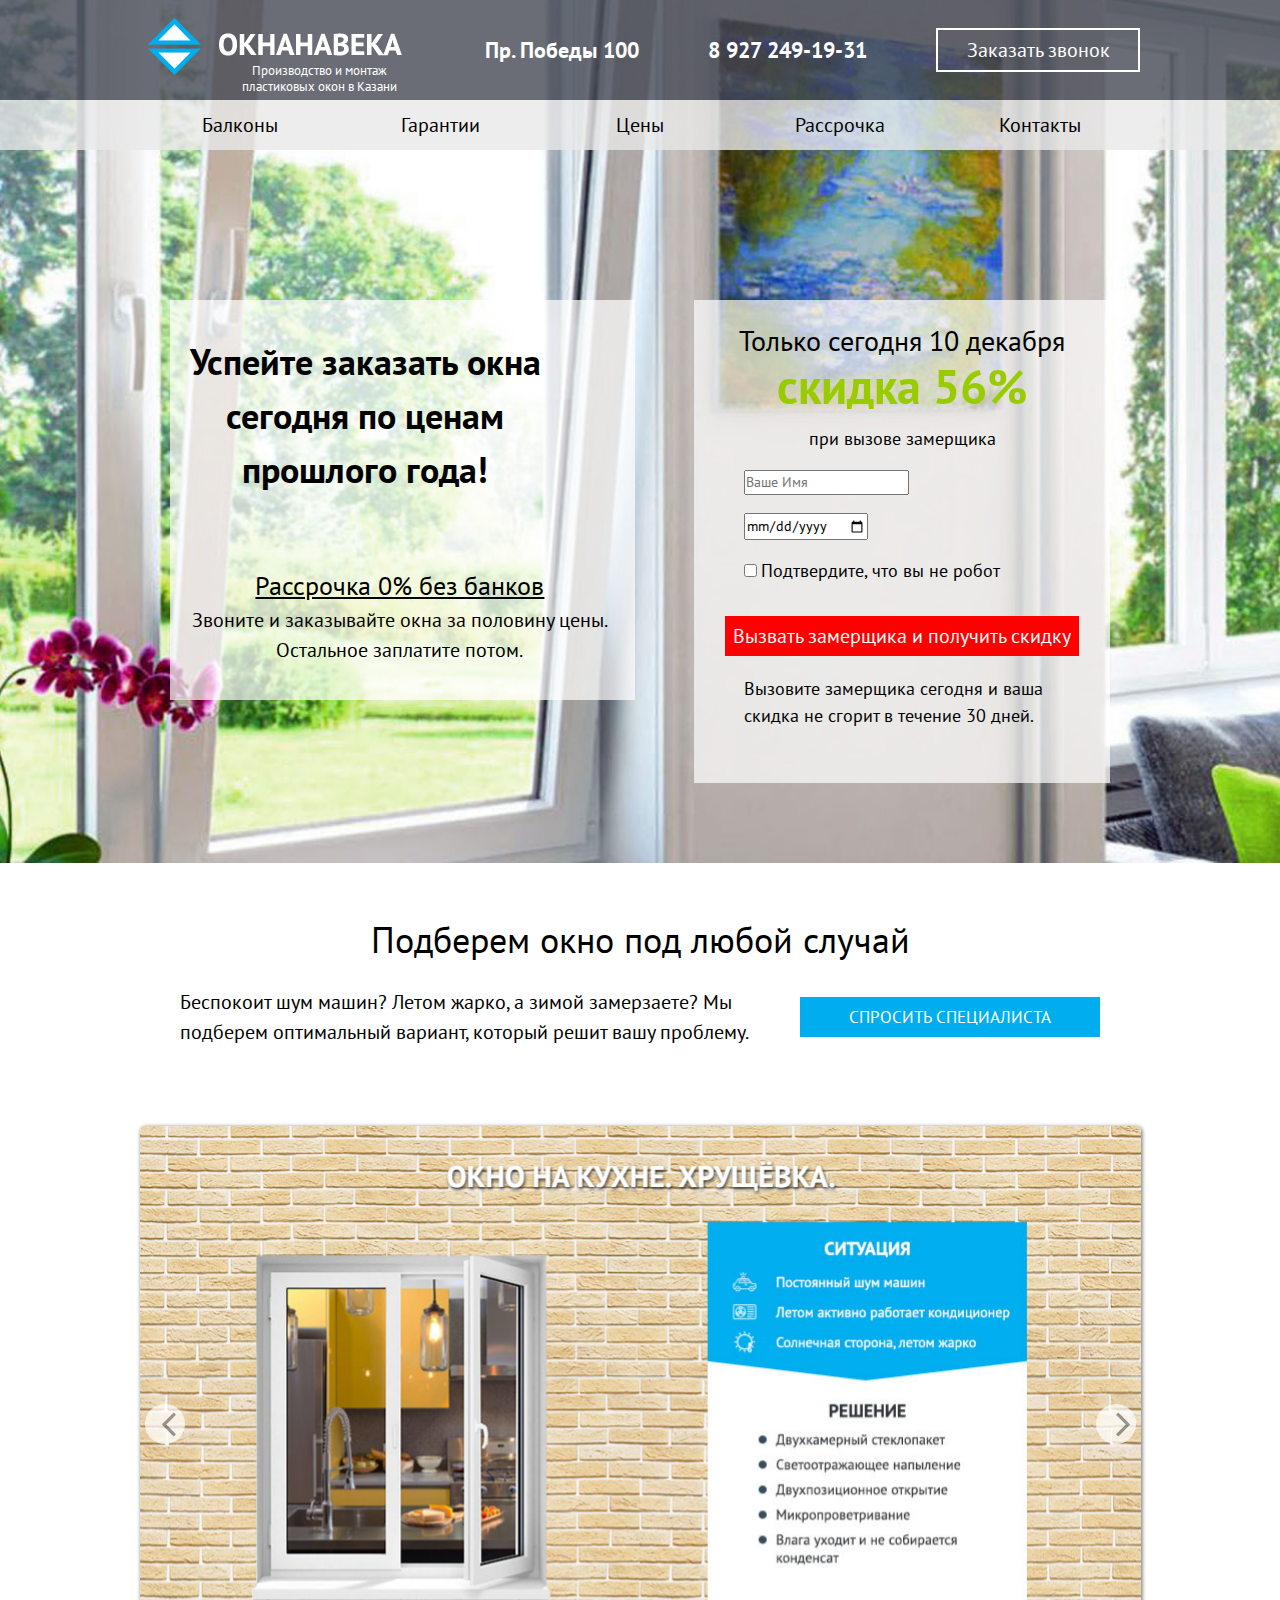
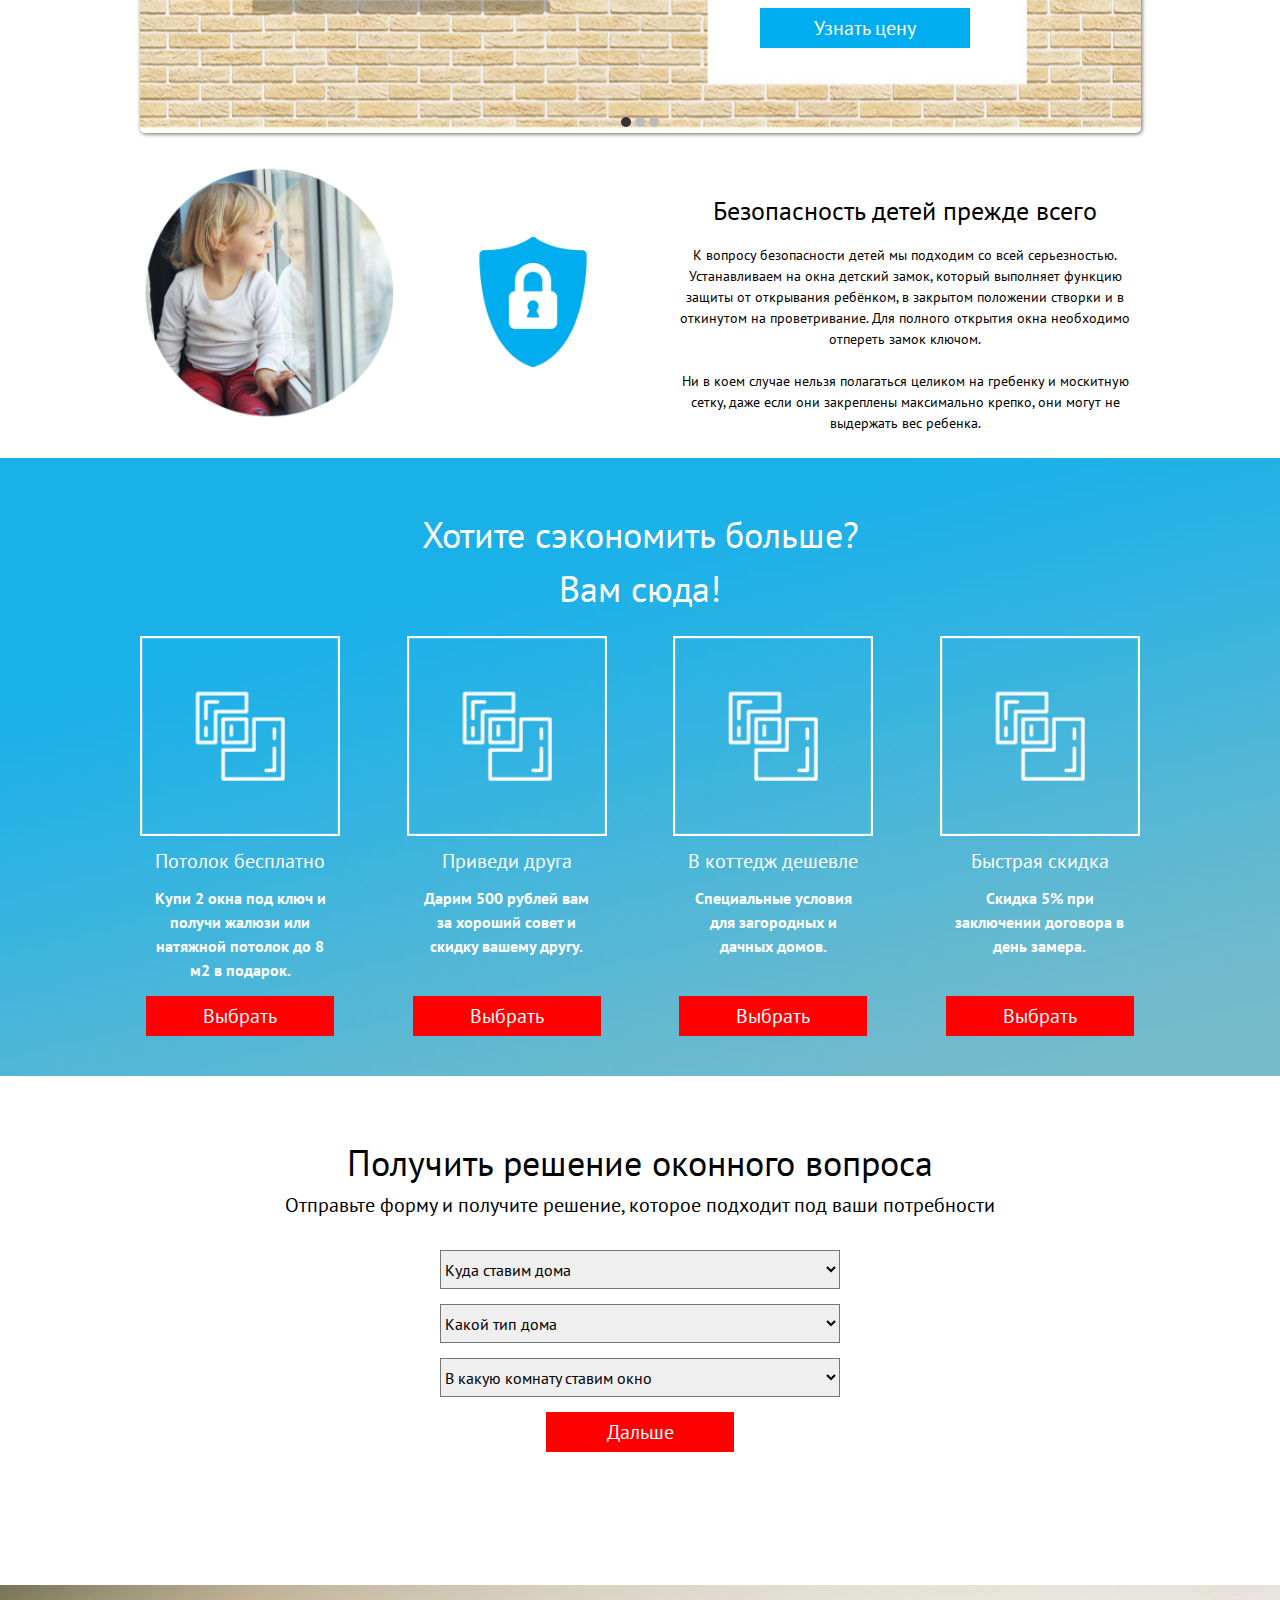
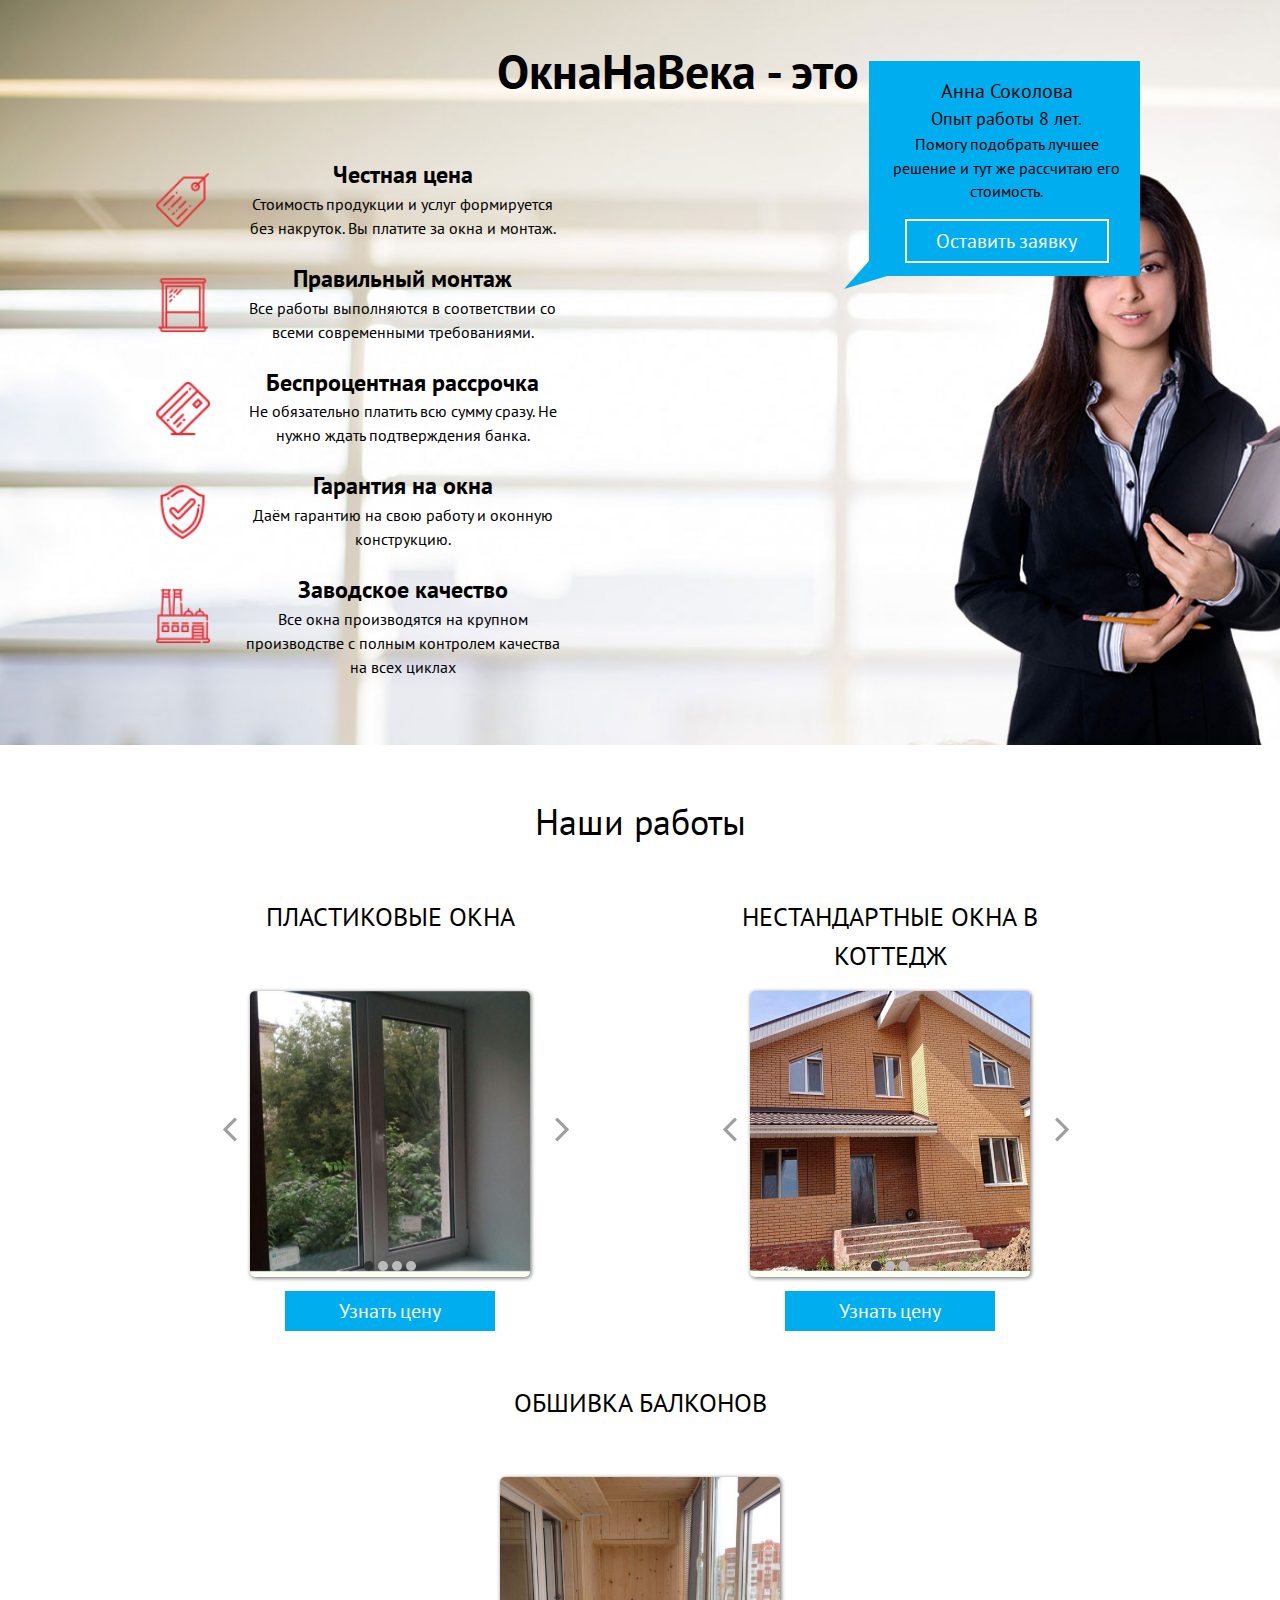
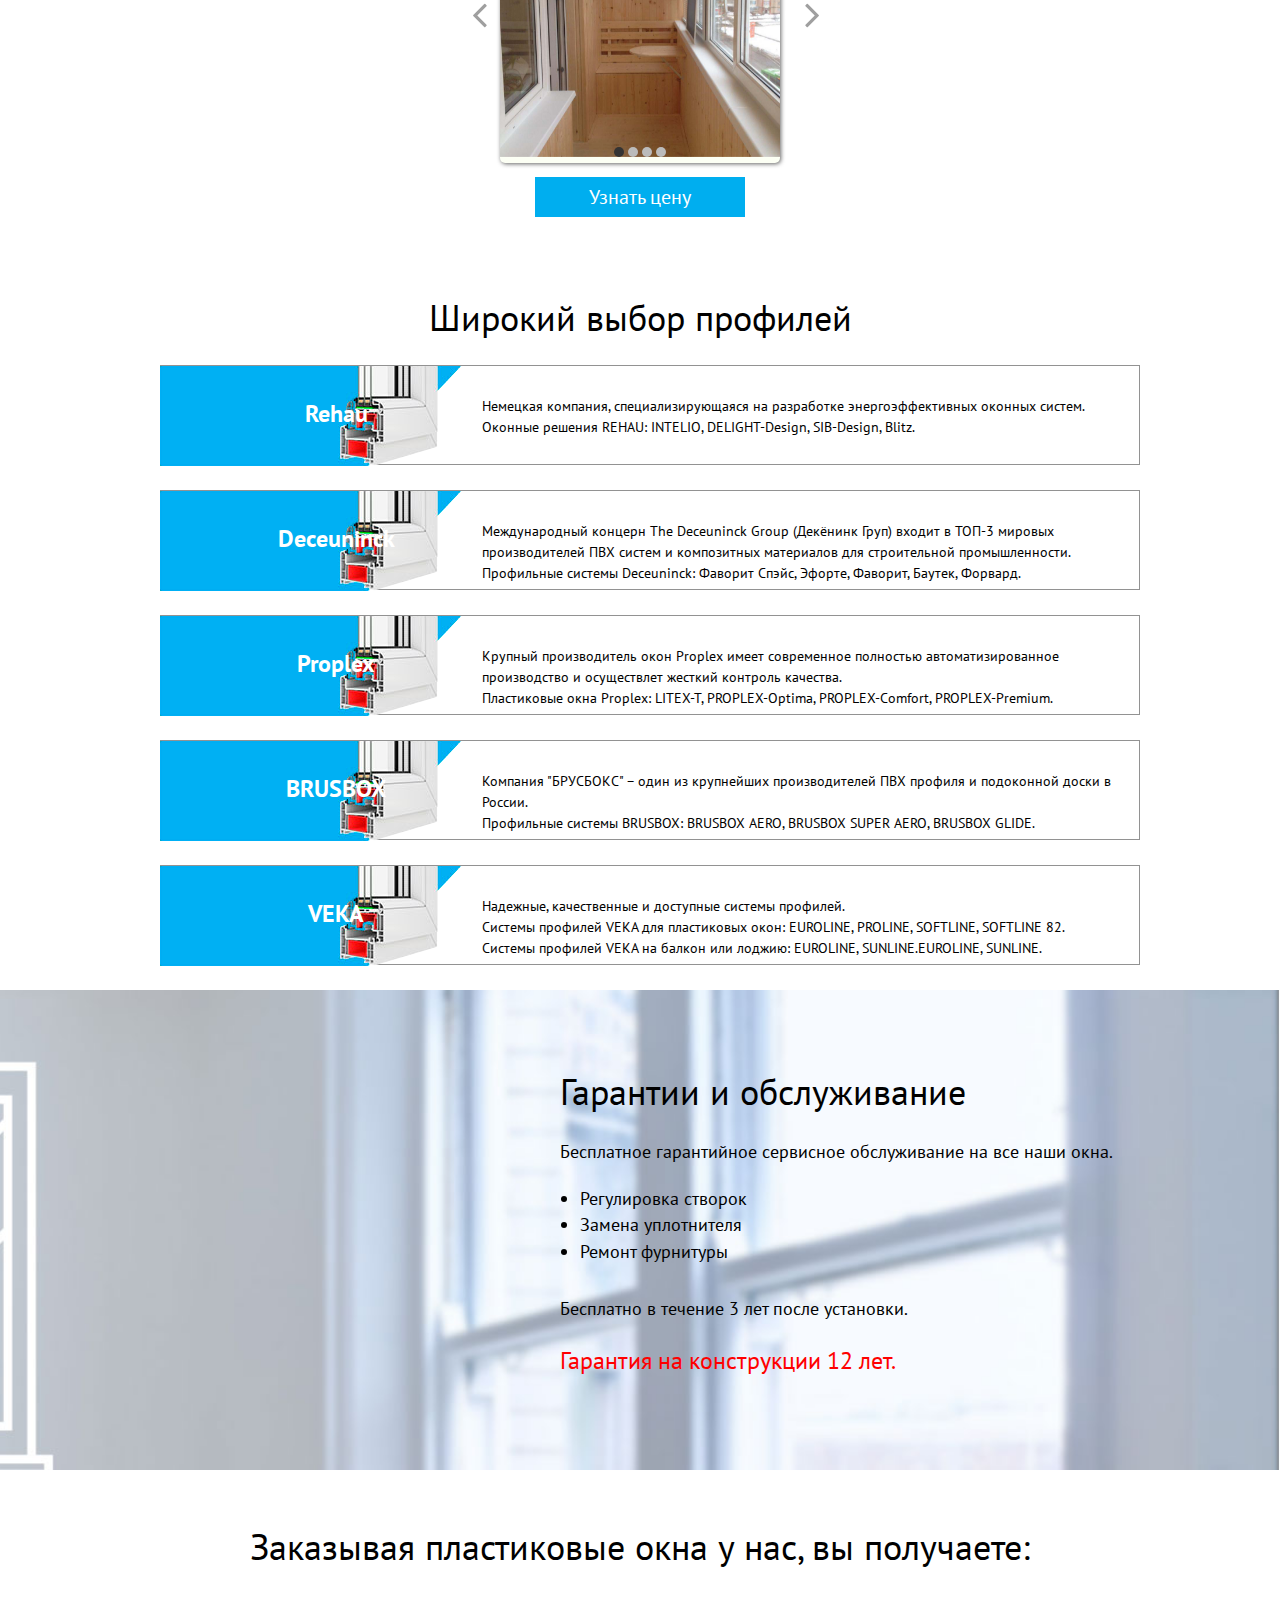
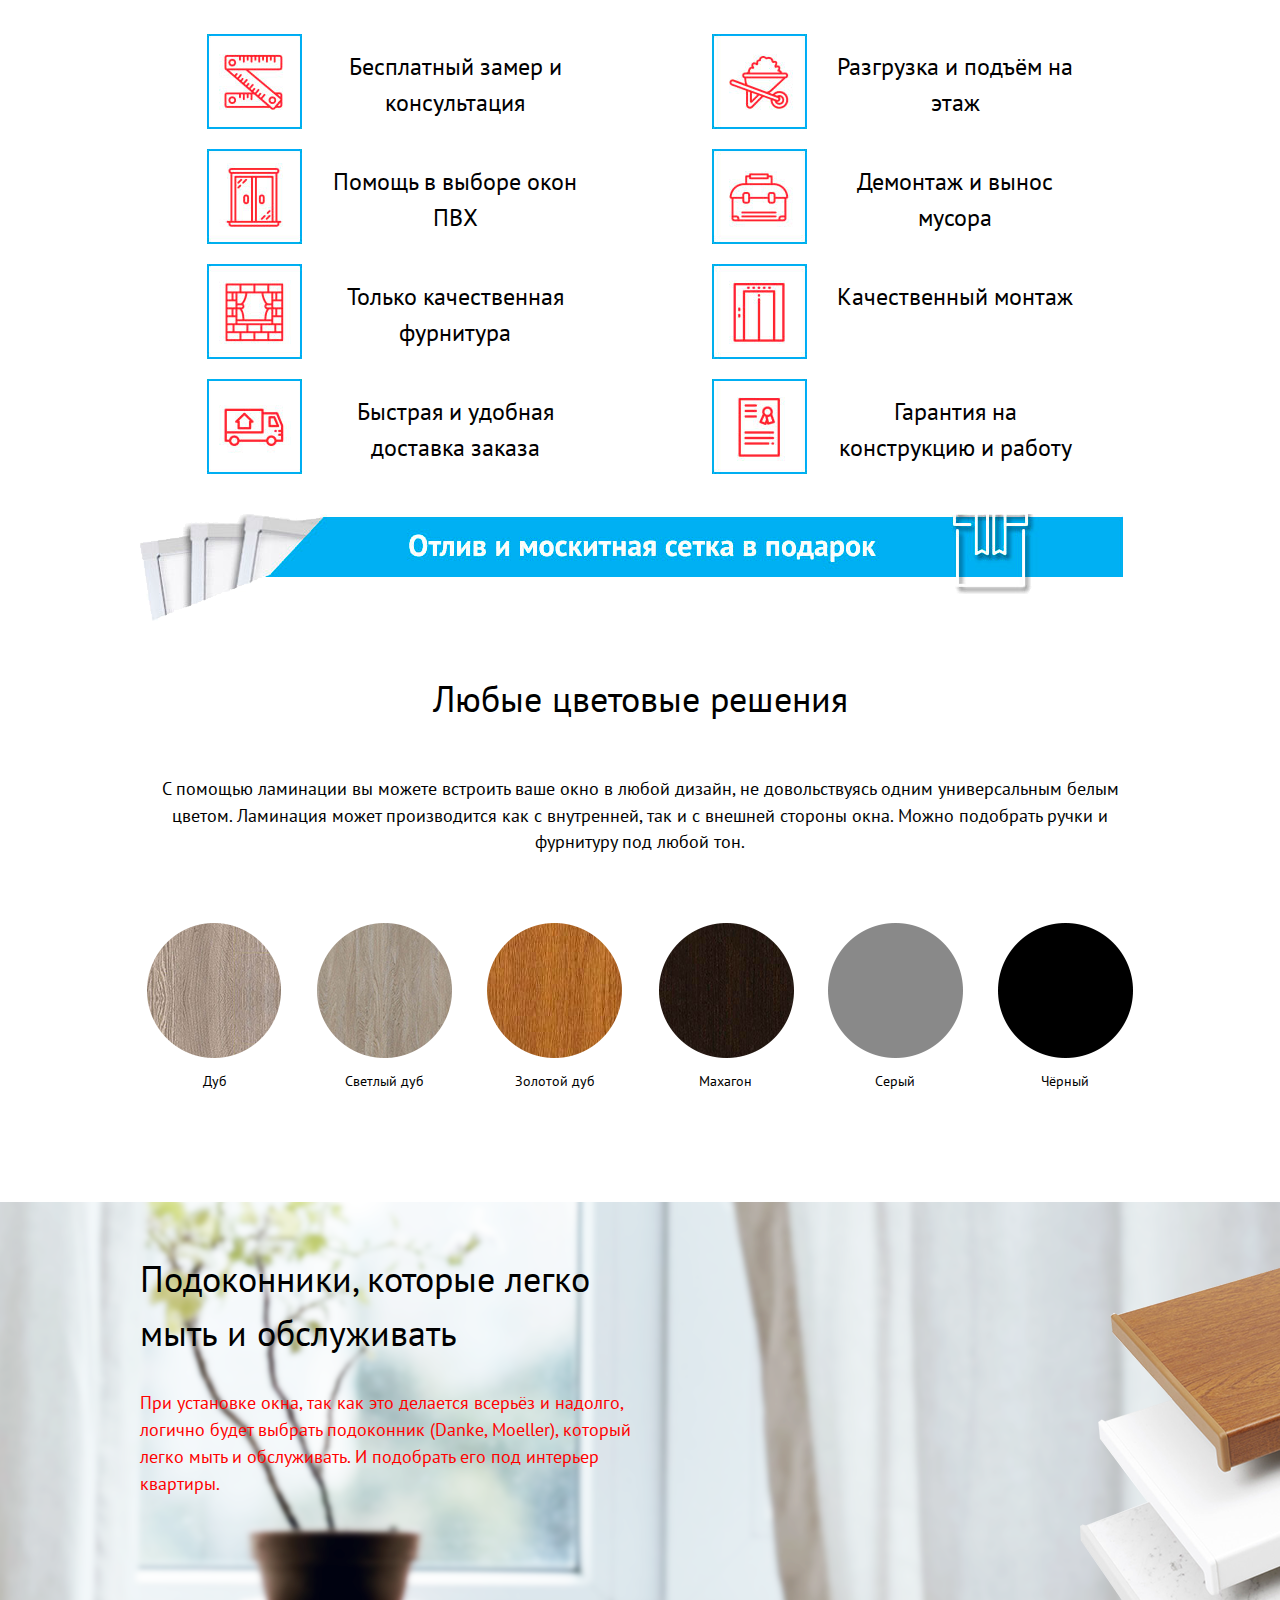
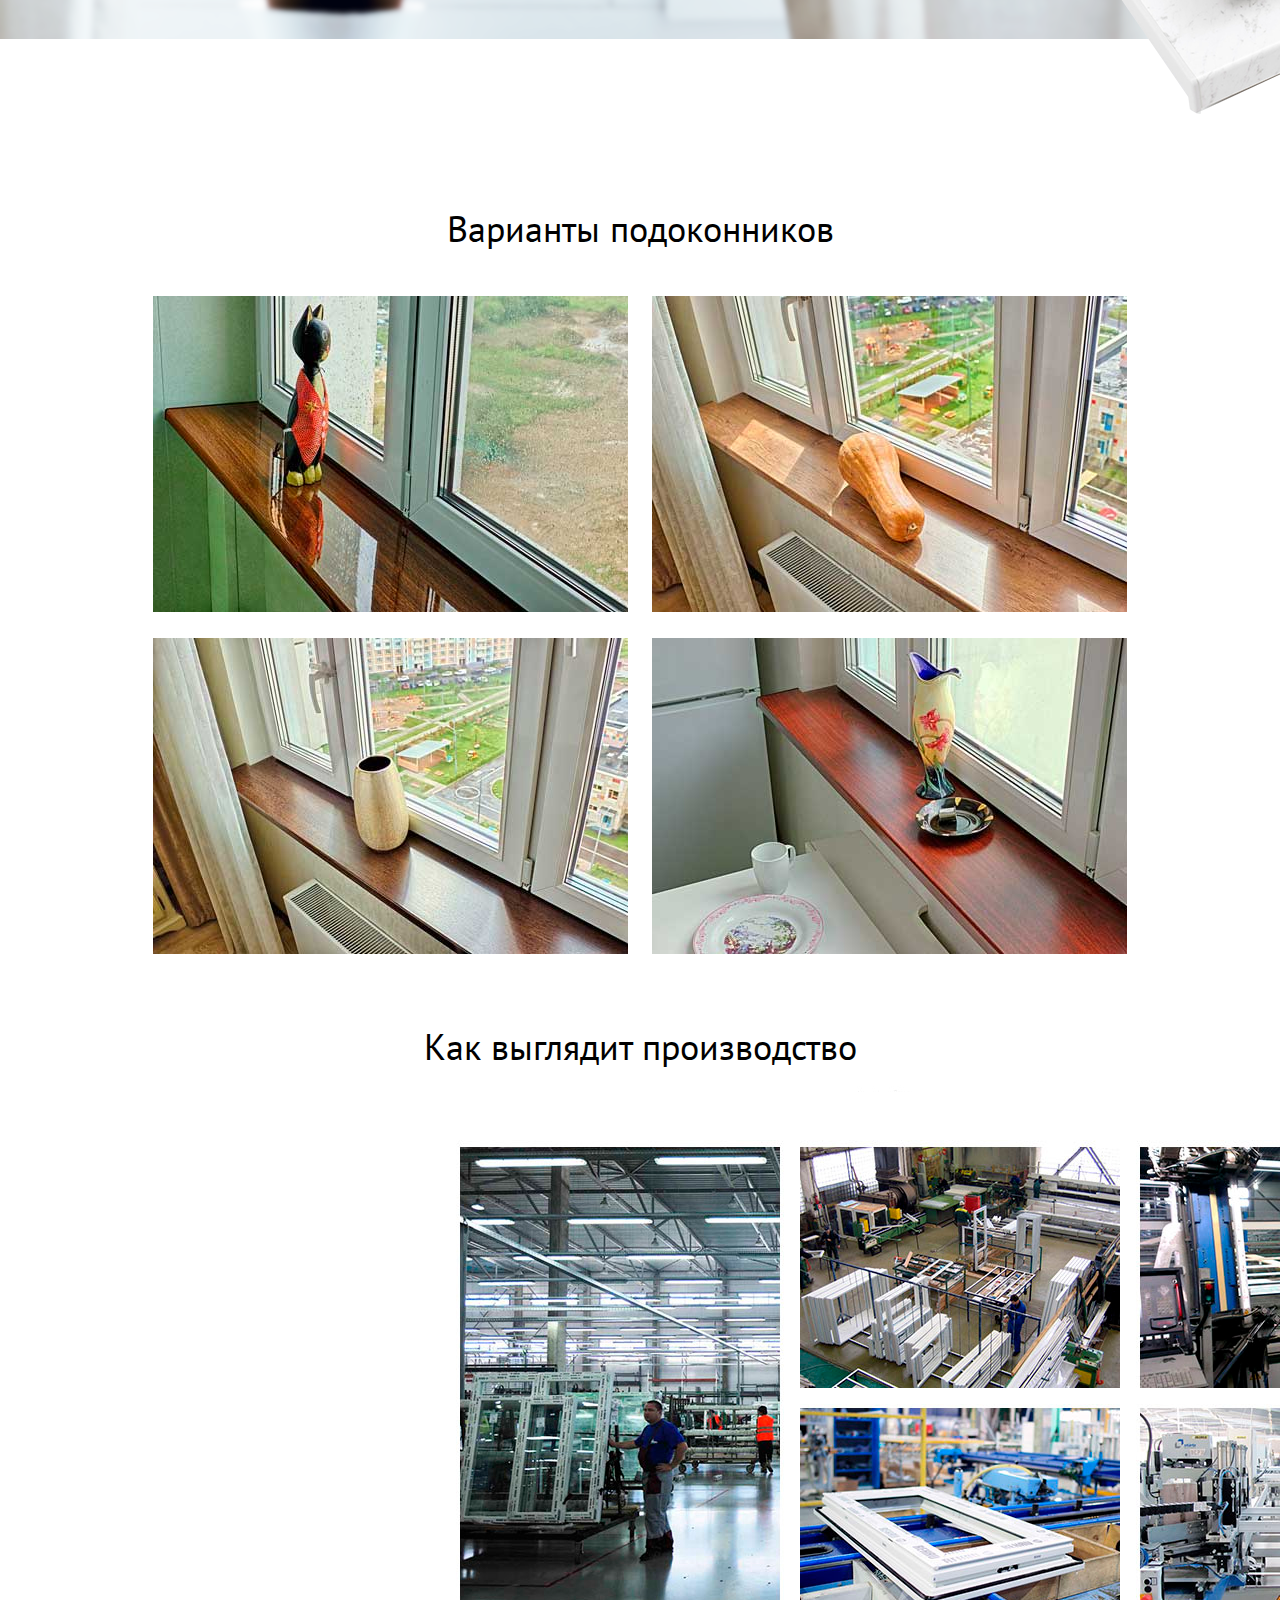
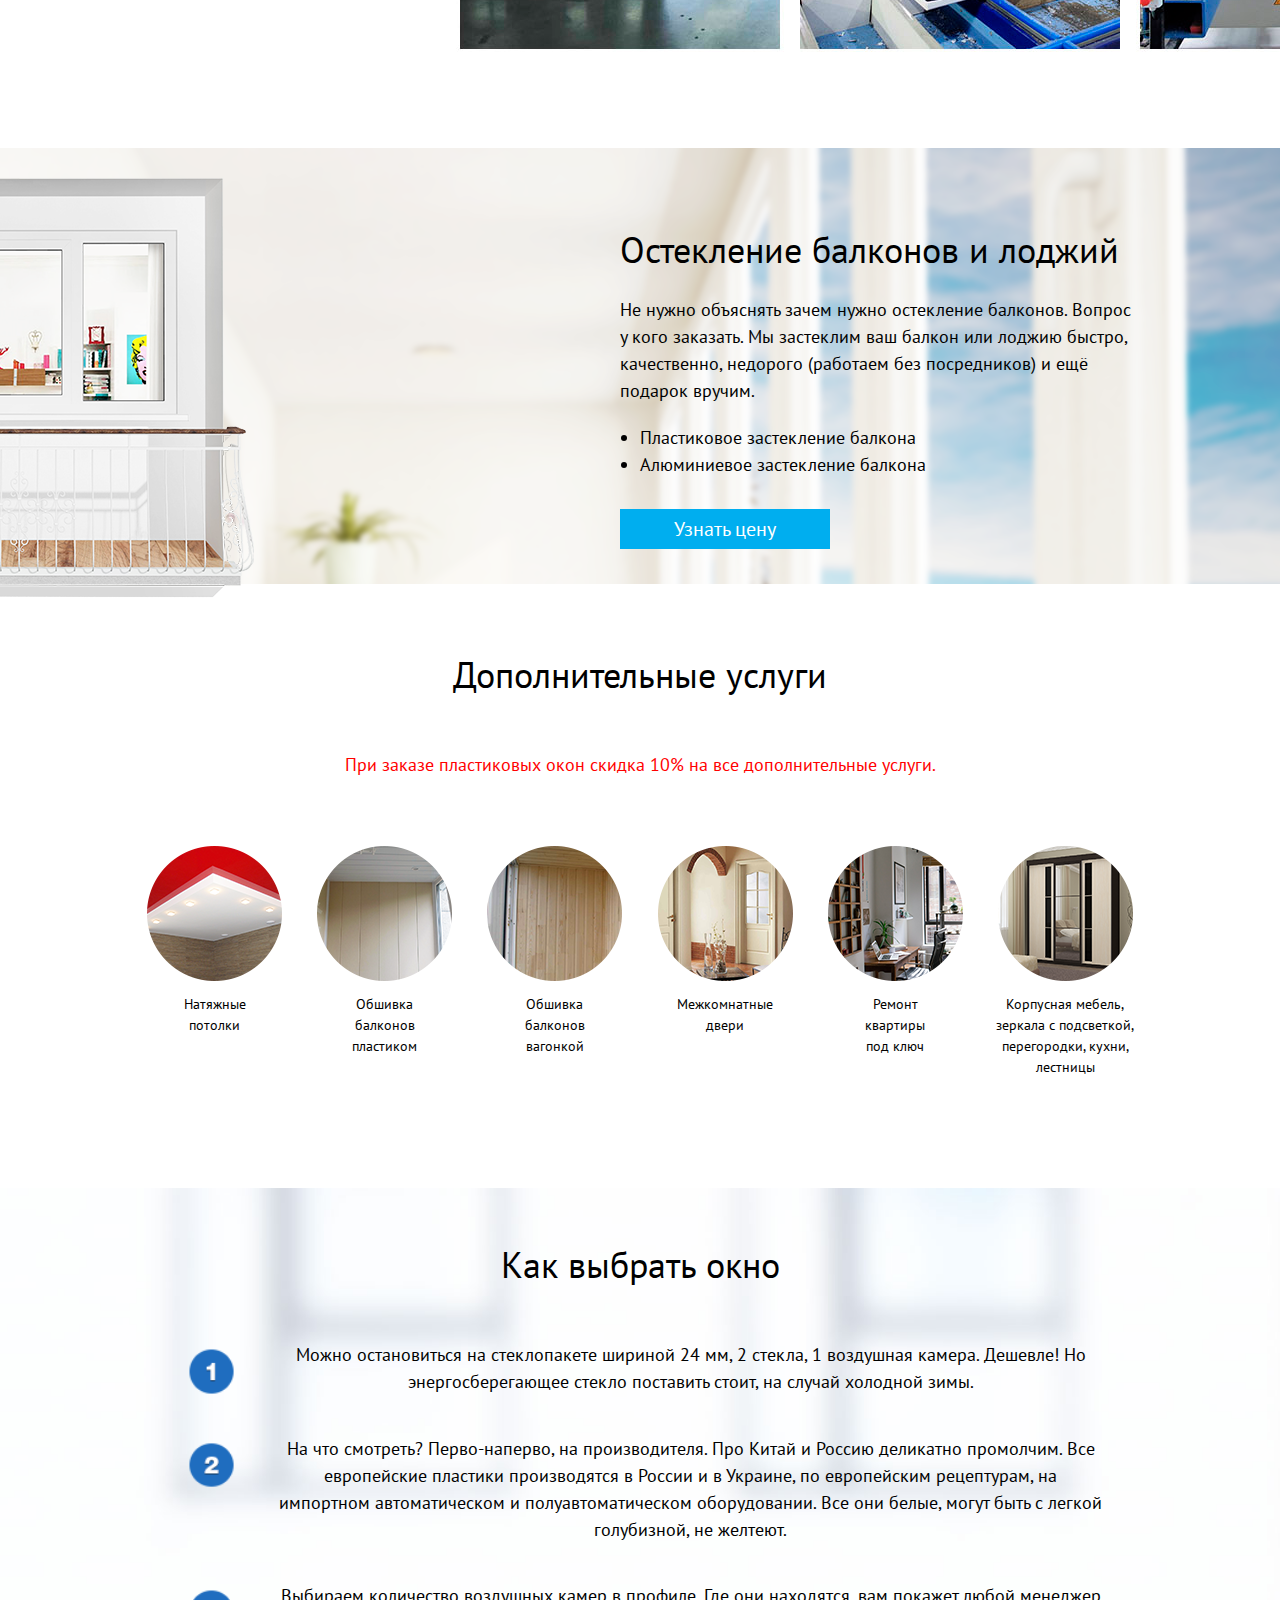
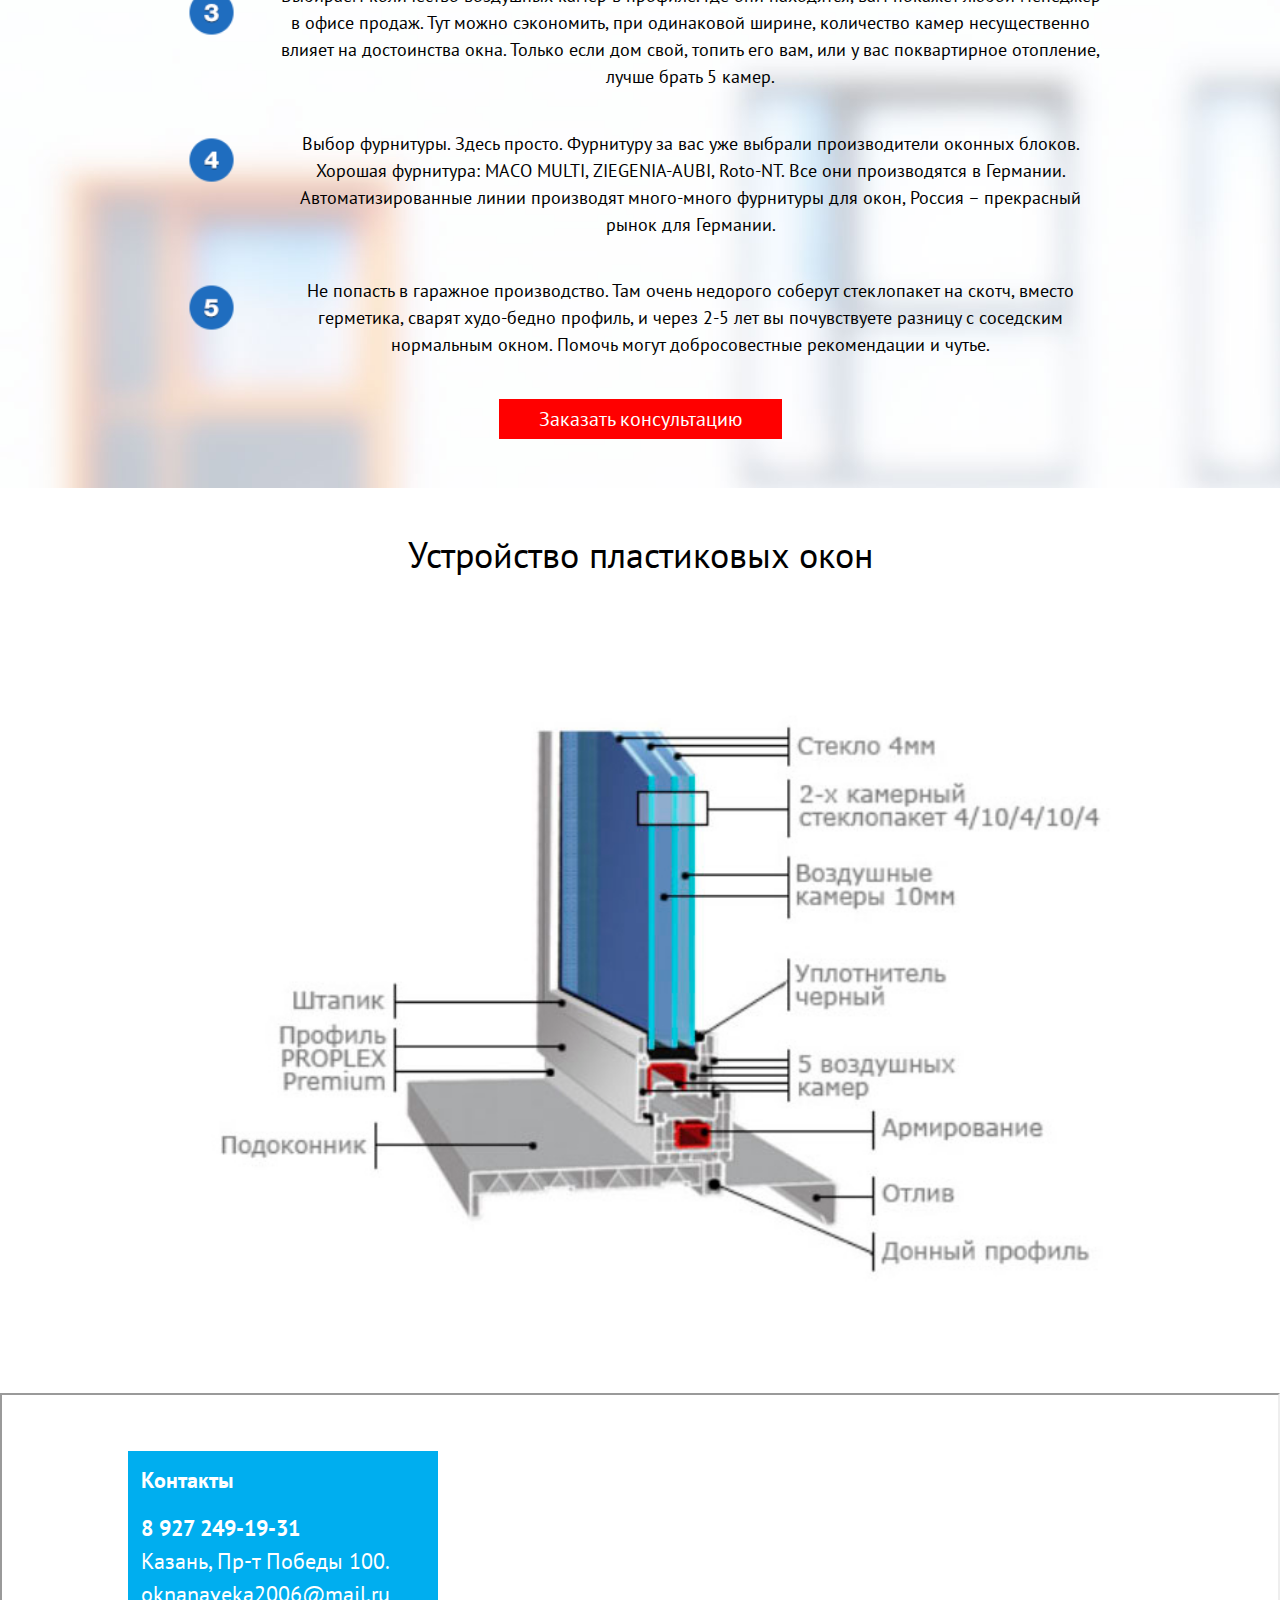
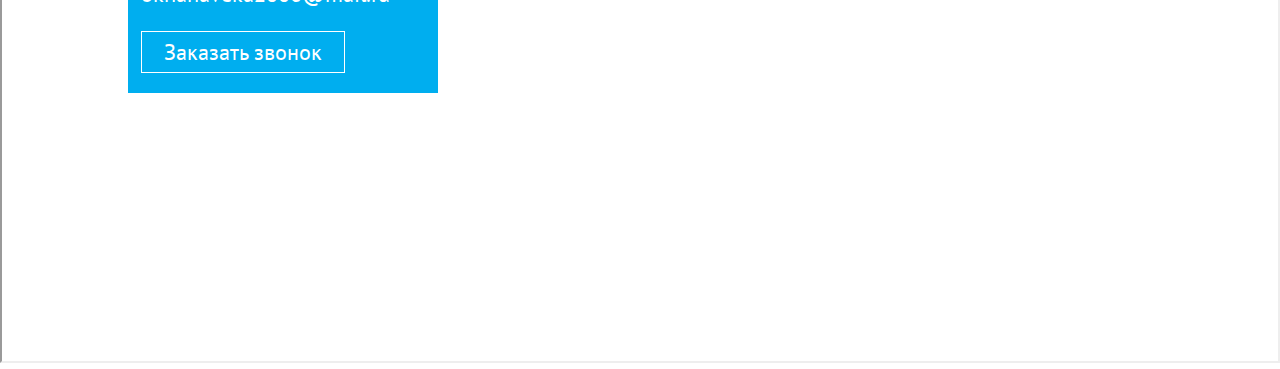
==== commit c0ab89d0: "form sending added" ====
--- a/index.html
+++ b/index.html
@@ -5,9 +5,9 @@
   <meta charset="UTF-8">
   <meta name="viewport" content="width=device-width, initial-scale=1.0">
   <meta name="description" content="Окна в квартиру и частный дом. Остекление балконов и лоджий. Гарантия на стеклопакеты 12 лет." />
+  <link rel="stylesheet" href="popup-style.css">
   <link rel="stylesheet" href="slider_style.css">
   <link rel="stylesheet" href="slider_style mobile.css">
-  <link rel="stylesheet" href="popup-style.css">
   <link rel="stylesheet" href="style.css">
 	<link rel="stylesheet" href="https://maxcdn.bootstrapcdn.com/font-awesome/4.5.0/css/font-awesome.min.css">
   <link rel="preconnect" href="https://fonts.gstatic.com">
@@ -65,7 +65,7 @@
             </div>
           </div>
           <div class="order-form">
-            <form class="form-1" action="" method="post">
+            <form class="form-1" action="sand.php" method="post">
               <div class="order-form-header">
                 <p>Только сегодня 10 декабря</p>
                 <p>скидка 56%</p>
@@ -73,10 +73,10 @@
               </div>
               <div class="order-form-inputs">
                 <div class="order-form-input">
-                  <input type="text" id="fname" name="fname"> <br>
+                  <input type="text" name="fio" placeholder="Ваше Имя" required>
                 </div>
                 <div class="order-form-input">
-                  <input type="text" id="lname" name="lname">
+                  <input type="date"  name="date">
                 </div>
                 <div class="order-form-inputs-checkbox">
                   <input type="checkbox" name="robot" id="">
@@ -108,7 +108,9 @@
             вашу проблему.</span>
         </div>
         <div class="block1-button">
-          <button class="button button-3" type="submit">СПРОСИТЬ СПЕЦИАЛИСТА</button>
+          <div class="button button-3">
+            <a class="button__link" href="#call-specialist">СПРОСИТЬ СПЕЦИАЛИСТА</a>
+          </div>
         </div>
       </div>
     </section>
@@ -142,7 +144,9 @@
           <label for=block2-slider1-3></label>
         </div>
         <div class="block2__button">
-          <button class="button button-1" type="submit">Узнать цену</button>
+          <div class="button button-1">
+            <a class="button__link" href="#find-out-the-price">Узнать цену</a>
+          </div>
         </div>
       </div>
 
@@ -175,7 +179,9 @@
             <div class="block4-item-description">
               <p>Купи 2 окна под ключ и получи жалюзи или натяжной потолок до 8 м2 в подарок.</p>
             </div>
-            <button class="button button-2" type="submit">Выбрать</button>
+            <div class="button button-2">
+              <a class="button__link" href="#choose-stock">Выбрать</a>
+            </div>
           </div>
           <div class="block4-inner-item">
             <img class="block4-img" src="Images/ikon3_THsJvkm.png" alt="Потолок бесплатно">
@@ -183,8 +189,9 @@
             <div class="block4-item-description">
               <p>Дарим 500 рублей вам за хороший совет и скидку вашему другу.</p>
             </div>
-            
-            <button class="button button-2" type="submit">Выбрать</button>
+            <div class="button button-2">
+              <a class="button__link" href="#choose-stock">Выбрать</a>
+            </div>
           </div>
           <div class="block4-inner-item">
             <img class="block4-img" src="Images/ikon3_THsJvkm.png" alt="Потолок бесплатно">
@@ -192,8 +199,9 @@
             <div class="block4-item-description">
               <p>Специальные условия для загородных и дачных домов.</p>
             </div>
-            
-            <button class="button button-2" type="submit">Выбрать</button>
+            <div class="button button-2">
+              <a class="button__link" href="#choose-stock">Выбрать</a>
+            </div>
           </div>
           <div class="block4-inner-item">
             <img class="block4-img" src="Images/ikon3_THsJvkm.png" alt="Потолок бесплатно">
@@ -201,8 +209,9 @@
             <div class="block4-item-description">
               <p>Скидка 5% при заключении договора в день замера.</p>
             </div>
-
-            <button class="button button-2" type="submit">Выбрать</button>
+            <div class="button button-2">
+              <a class="button__link" href="#choose-stock">Выбрать</a>
+            </div>
           </div>
 
         </div>
@@ -293,7 +302,9 @@
             <p class="text-3">Помогу подобрать лучшее решение и тут же рассчитаю его стоимость.</p>
           </div>
           <div class="consulatant-button">
-            <button class="button header-button" type="submit">Оставить заявку</button>
+            <div class="button header-button">
+              <a class="button__link" href="#window-appl">Оставить заявку</a>
+            </div>
           </div>
         </div>
       </div>
@@ -345,7 +356,9 @@
               </div>
             </section>     
             <div class="block7-item__button">
-              <button class="button button-1" type="submit">Узнать цену</button>
+              <div class="button button-1" >
+                <a class="button__link" href="#find-out-the-price">Узнать цену</a>
+              </div>
             </div>
           </div>
           <div class="block7-inner-item">
@@ -383,7 +396,9 @@
               </div>
             </section>    
             <div class="block7-item__button">
-              <button class="button button-1" type="submit">Узнать цену</button>
+              <div class="button button-1" >
+                <a class="button__link" href="#find-out-the-price">Узнать цену</a>
+              </div>
             </div>
           </div>
           <div class="block7-inner-item">
@@ -427,7 +442,9 @@
               </div>
             </section>     
             <div class="block7-item__button">
-              <button class="button button-1" type="submit">Узнать цену</button>
+              <div class="button button-1" >
+                <a class="button__link" href="#find-out-the-price">Узнать цену</a>
+              </div>
             </div>
           </div>
         </div>
@@ -650,7 +667,9 @@
             </ul>
           </div>
           <div class="block15-footer">
-            <button class="button button-1" type="submit">Узнать стоимость</button>
+            <div class="button button-1" >
+              <a class="button__link" href="#glasing-appl">Узнать цену</a>
+            </div>
           </div>
         </div>
 
@@ -739,8 +758,10 @@
             могут добросовестные рекомендации и чутье.
             </p>
           </div>
-          <div class="block17-btn">
-            <button class="button button-block17" type="submit">Заказать консультацию</button>
+          <div class="block17-btn">           
+            <div class="button button-block17" >
+              <a class="button__link" href="#cunsult-appl">Заказать консультацию</a>
+            </div>
           </div>
         </div>
       </div>
@@ -765,31 +786,174 @@
         <a  class="contacts-style contacts-phone" href="tel:8 927 249-19-31">8 927 249-19-31</a>
         <p class="contacts-style contacts-adress">Казань, Пр-т Победы 100.</p>
         <a  class="contacts-style contacts-mail" href="post:oknanaveka2006@mail.ru">oknanaveka2006@mail.ru</a>
-        <button class="contacts-style button contacts-button " type="submit">Заказать звонок</button>
+        <div class="contacts-style button contacts-button" >
+          <a class="button__link" href="#call-order">Заказать звонок</a>
+        </div>
     </div> 
   </footer>
 
 <!--popup-->
   <div id="open-popup" class="overlay">
-    <div class="popup">
-      <form class="form-1" action="" method="post">
-        <div class="order-form-header">
-          <p>Только сегодня 10 декабря</p>
-          
-        </div>
-        <input type="text" id="fname" name="fname"> <br>
+    <div class="">
+      <form class="form-popup" action="" method="post">
+        <div class="form-popup__header">
+          <h3 class="form-popup__header-text">Оставьте номер телефона, чтобы мы позвонили вам</h3>     
+        </div>
+        <input  class="form-popup__input" type="tel" id="fname" name="fname" placeholder="Телефон*" pattern="[0-9]{3}-[0-9]{3}-[0-9]{4}"
+        required>
         
-        <div class="order-form-btn">
-          <button class="button" type="submit">Вызвать замерщика и получить скидку</button>
-        </div>
+        <div class="form-popup__button">
+          <button class="button button-popup" type="submit">ПОЗВОНИТЕ МНЕ</button>
+        </div>
+        <a class="close-popup" href="#">x</a>
+      </form>     
+      <a class="close-popup-l" href="#"></a>     
+    </div>
+  </div>
+ 
+ 
+  <div id="call-specialist" class="overlay">
+    <div class="">
+      <form class="form-popup" action="" method="post">
+        <div class="form-popup__header">
+          <h3 class="form-popup__header-text">Оставьте свой номер и наш специалист свяжется с вами</h3>     
+        </div>
+        <input  class="form-popup__input" type="tel" id="fname" name="fname" placeholder="Введите номер телефона*" pattern="[0-9]{3}-[0-9]{3}-[0-9]{4}"
+        required>
+        
+        <div class="form-popup__button">
+          <button class="button button-popup" type="submit">СПРОСИТЬ СПЕЦИАЛИСТА</button>
+        </div>
+        <a class="close-popup" href="#">x</a>
+      </form>     
+      <a class="close-popup-l" href="#"></a>     
+    </div>
+  </div>
+
+
+  <div id="find-out-the-price" class="overlay">
+    <div class="">
+      <form class="form-popup" action="" method="post">
+        <div class="form-popup__header">
+          <h3 class="form-popup__header-text">Узнайте, сколько стоит окно со скидкой 56%</h3>     
+        </div>
+        <input  class="form-popup__input" type="tel" id="fname" name="fname" placeholder="Введите номер телефона*" pattern="[0-9]{3}-[0-9]{3}-[0-9]{4}"
+        required>
+        
+        <div class="form-popup__button">
+          <button class="button button-popup" type="submit">Узнать цену</button>
+        </div>
+
+        <span class="form-popup__discr">Сотрудник компании рассчитает стоимость и позвонит вам</span>
+        <div class="form-popup__license">
+          <input  type="checkbox" id="fname" name="fname">
+          <span>Я согласен на обработку своих персональных данных</span>
+        </div>
+        <a class="close-popup" href="#">x</a>
+      </form>     
+      <a class="close-popup-l" href="#"></a>     
+    </div>
+  </div>
+
+  <div id="choose-stock" class="overlay">
+    <div class="">
+      <form class="form-popup" action="" method="post">
+        <div class="form-popup__header">
+          <h3 class="form-popup__header-text">Отправьте заявку для участия в акции</h3>     
+        </div>
+        <input  class="form-popup__input" type="text" id="fname" name="fname" placeholder="Имя(необязательно)" >
+        <input  class="form-popup__input" type="tel" id="fname" name="fname" placeholder="Введите номер телефона*" pattern="[0-9]{3}-[0-9]{3}-[0-9]{4}"
+        required>
+        
+        <div class="form-popup__button">
+          <button class="button button-popup" type="submit">Отправить</button>
+        </div>
+        <a class="close-popup" href="#">x</a>
+      </form>     
+      <a class="close-popup-l" href="#"></a>     
+    </div>
+  </div>
+
+  <div id="window-appl" class="overlay">
+    <div class="">
+      <form class="form-popup" action="" method="post">
+        <div class="form-popup__header">
+          <h3 class="form-popup__header-text">Отправьте заявку для расчёта стоимости окон</h3>     
+        </div>
+        <input  class="form-popup__input" type="text" id="fname" name="fname" placeholder="Имя(необязательно)" >
+        <input  class="form-popup__input" type="tel" id="fname" name="fname" placeholder="Введите номер телефона*" pattern="[0-9]{3}-[0-9]{3}-[0-9]{4}"
+        required>
+        
+        <div class="form-popup__button">
+          <button class="button button-popup" type="submit">Отправить</button>
+        </div>
+        <a class="close-popup" href="#">x</a>
+      </form>     
+      <a class="close-popup-l" href="#"></a>     
+    </div>
+  </div>
+
+  <div id="glasing-appl" class="overlay">
+    <div class="">
+      <form class="form-popup" action="" method="post">
+        <div class="form-popup__header">
+          <h3 class="form-popup__header-text">Отправьте заявку для расчёта стоимости остекления</h3>     
+        </div>
+        <input  class="form-popup__input" type="text" id="fname" name="fname" placeholder="Имя(необязательно)" >
+        <input  class="form-popup__input" type="tel" id="fname" name="fname" placeholder="Введите номер телефона*" pattern="[0-9]{3}-[0-9]{3}-[0-9]{4}"
+        required>
+        
+        <div class="form-popup__button">
+          <button class="button button-popup" type="submit">Отправить</button>
+        </div>
+        <a class="close-popup" href="#">x</a>
+      </form>     
+      <a class="close-popup-l" href="#"></a>     
+    </div>
+  </div>
+
+  <div id="cunsult-appl" class="overlay">
+    <div class="">
+      <form class="form-popup" action="" method="post">
+        <div class="form-popup__header">
+          <h3 class="form-popup__header-text">Отправьте заявку на получение консультации</h3>     
+        </div>
+        <input  class="form-popup__input" type="text" id="fname" name="fname" placeholder="Имя(необязательно)" >
+        <input  class="form-popup__input" type="tel" id="fname" name="fname" placeholder="Введите номер телефона*" pattern="[0-9]{3}-[0-9]{3}-[0-9]{4}"
+        required>
+        
+        <div class="form-popup__button">
+          <button class="button button-popup" type="submit">ПОЗВОНИТЕ МНЕ</button>
+        </div>
+        <a class="close-popup" href="#">x</a>
+      </form>     
+      <a class="close-popup-l" href="#"></a>     
+    </div>
+  </div>
        
-      </form>
-      <a class="close-popup" href="#">x</a>
-      <a class="close-popup-l" href="#"></a>
-      
-      </div>
+  
+  <div id="call-order" class="overlay">
+    <div class="">
+      <form class="form-popup" action="" method="post">
+        <div class="form-popup__header">
+          <h3 class="form-popup__header-text">Оставьте номер телефона, чтобы мы позвонили вам</h3>     
+        </div>
+        <input  class="form-popup__input" type="tel" id="fname" name="fname" placeholder="Введите номер телефона*" pattern="[0-9]{3}-[0-9]{3}-[0-9]{4}"
+        required>
+        
+        <div class="form-popup__button">
+          <button class="button button-popup" type="submit">ПОЗВОНИТЕ МНЕ</button>
+        </div>
+        <div class="form-popup__license">
+          <input  type="checkbox" id="fname" name="fname">
+          <span>Я согласен на обработку своих персональных данных</span>
+        </div>
+        <a class="close-popup" href="#">x</a>
+      </form>     
+      <a class="close-popup-l" href="#"></a>     
     </div>
-        
+  </div>
+
 </body>
 
 </html>--- a/popup-style.css
+++ b/popup-style.css
@@ -38,25 +38,62 @@
   transition: opacity .8s;
 }
 
-.popup {
-  min-width: 500px;
+
+.form-popup {
+  min-width: 300px;
+  width: 25%;
   background-color: #c7d6de;
-  border-radius: 5%;
+  border-radius: 10px;
   color: #333;
   position: absolute;
   top: 50%;
   left: 50%;
   transform: translate(-50%, -50%);
   text-align: center;
-  padding: 30px;
 }
 
-.popup h3 {
-  text-transform: uppercase;
-  font-weight: 700;
-  letter-spacing: 2px;
-  font-size: 140%;
+.form-popup__header {
+  width: 80%;
+  margin: 20px auto 20px auto;
 }
+
+.form-popup__header-text {
+  color: #2c2c2c;
+  font-size: 28px;
+
+}
+
+.form-popup__input {
+  width: 80%;
+  margin: 10px auto;
+  padding: 10px 0 10px 10px;
+  border-radius: 5px;
+  border: none;
+}
+
+.form-popup__button {
+  width: 80%;
+  margin: 20px auto;
+
+}
+
+.form-popup .button-popup {
+  padding: 0 10px;
+  line-height: 50px;
+  width: 100%;
+  font-size: 22px;
+  color: #fff;
+  background-color: #0575a4;
+  border-color: #ccc;
+  border-width: 0px;
+  border-style: solid;
+  border-radius: 6px;
+}
+
+.form-popup__license {
+  margin: 10px auto;
+}
+
 
 .popup p {
   line-height: 1.5;
@@ -84,7 +121,14 @@
 
 }
 
-#open-popup:target {
+#open-popup:target,
+#call-specialist:target,
+#find-out-the-price:target,
+#choose-stock:target,
+#window-appl:target,
+#glasing-appl:target,
+#cunsult-appl:target,
+#call-order:target {
   visibility: visible;
   opacity: 1;
 }--- a/style.css
+++ b/style.css
@@ -120,7 +120,6 @@
   min-height: 40px;
   border: none;
   min-width: 100px;
-  margin: 0;
   text-decoration: none;
 }
 
@@ -435,6 +434,7 @@
   margin-right: auto;
   margin-left: auto;
   background-repeat: no-repeat;
+
 }
 
 /*block-1-----------------------------------------------*/
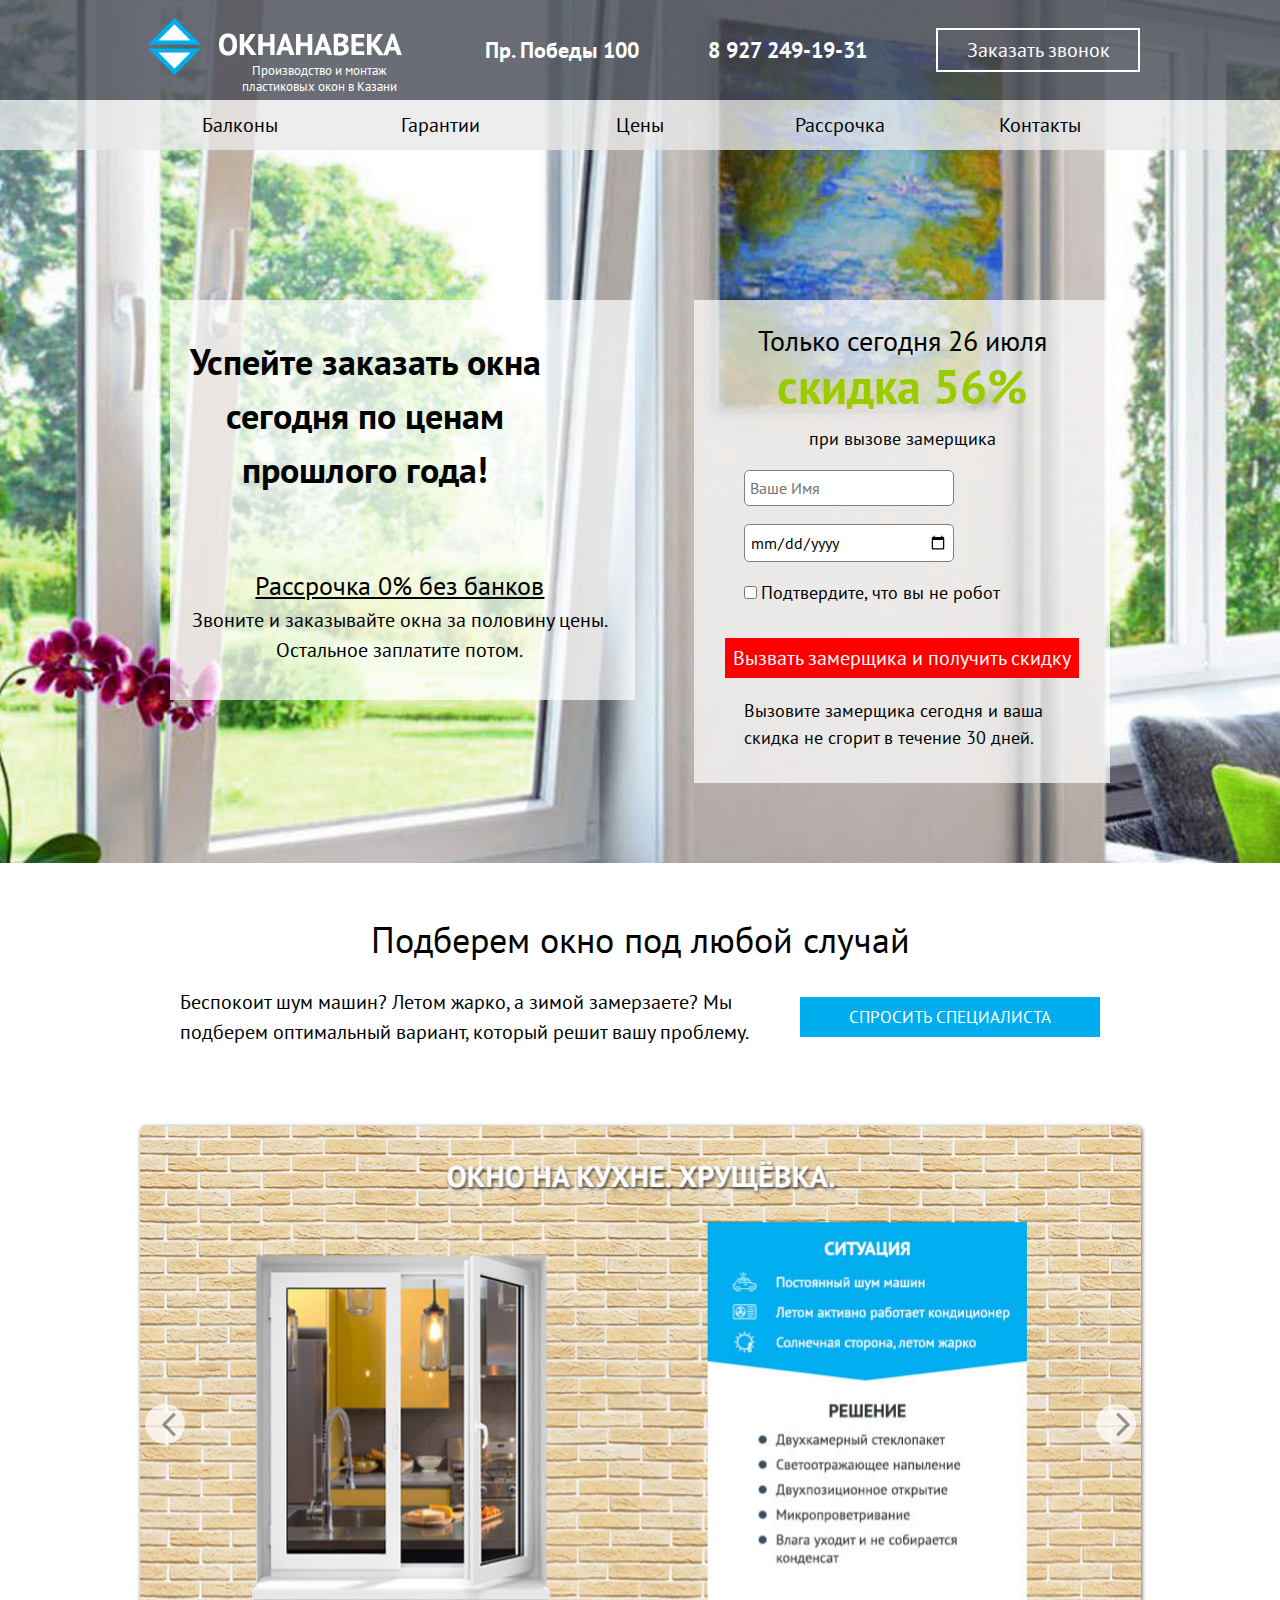
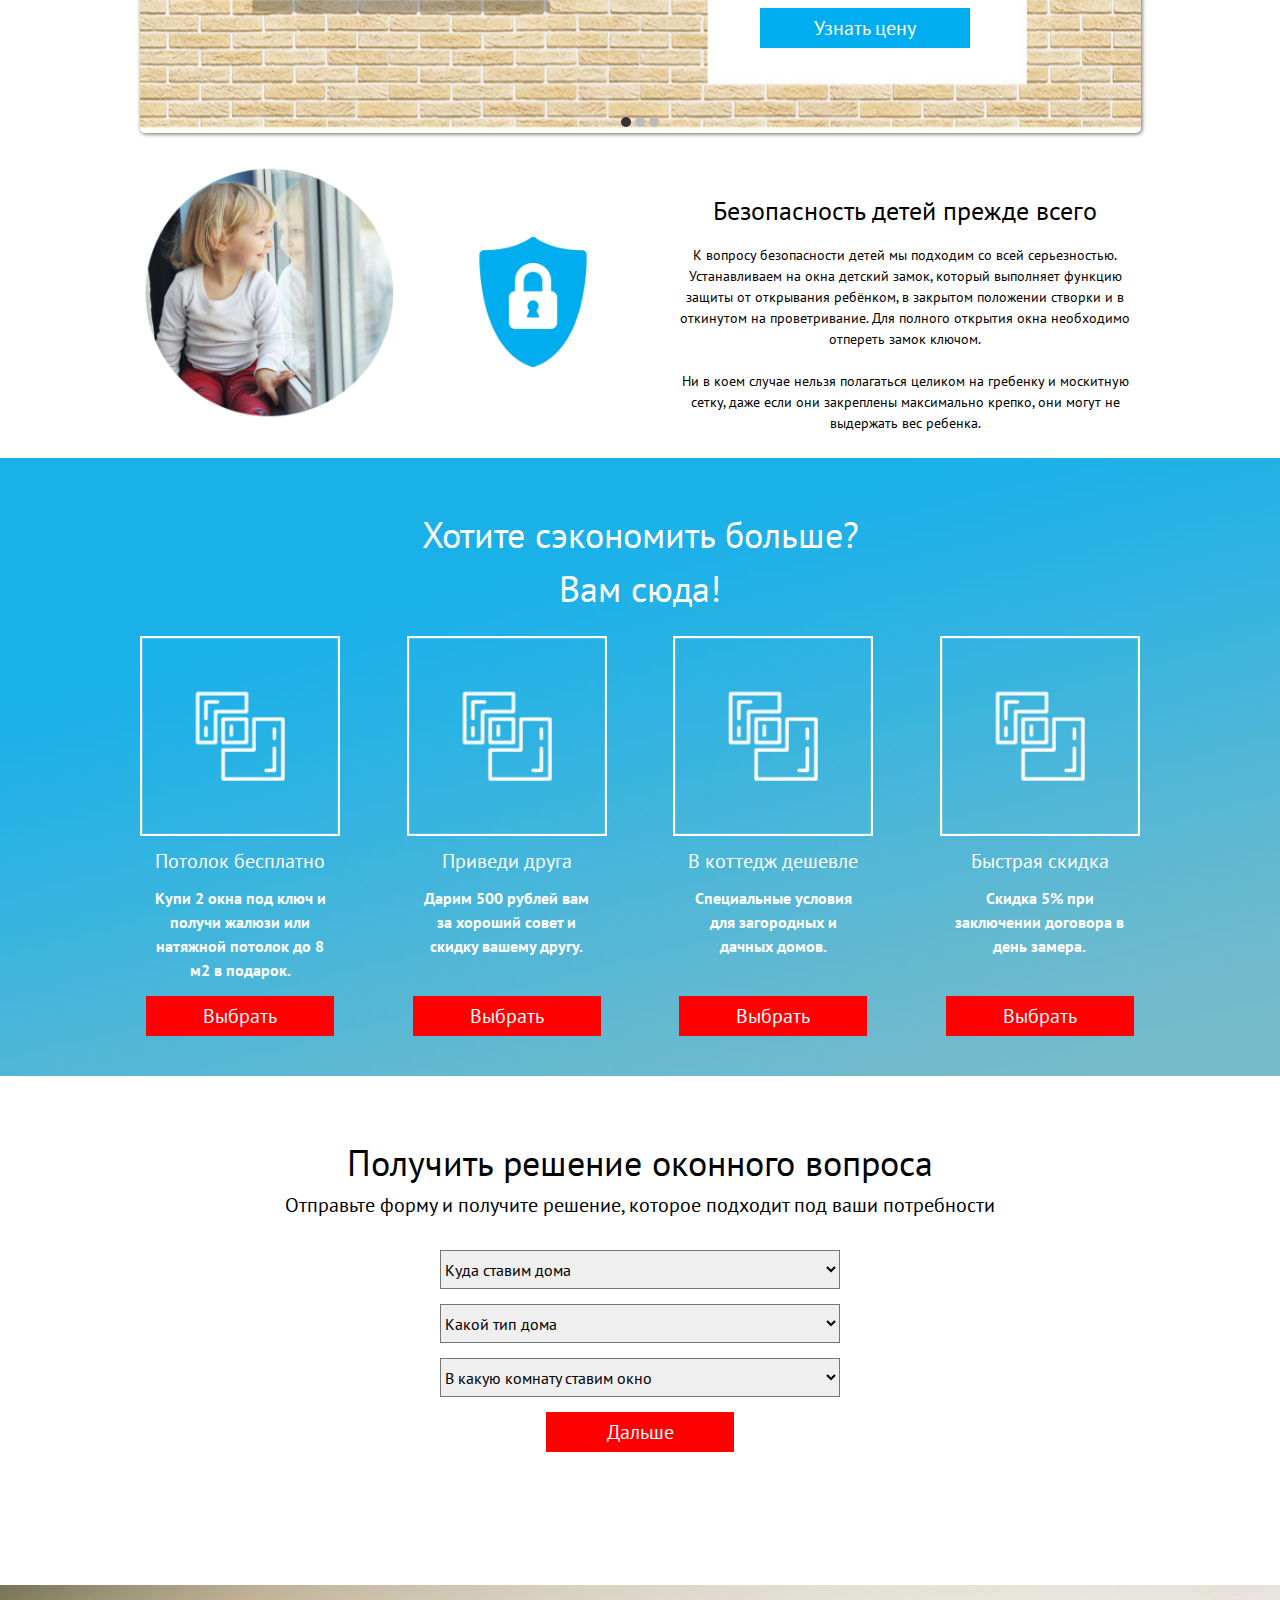
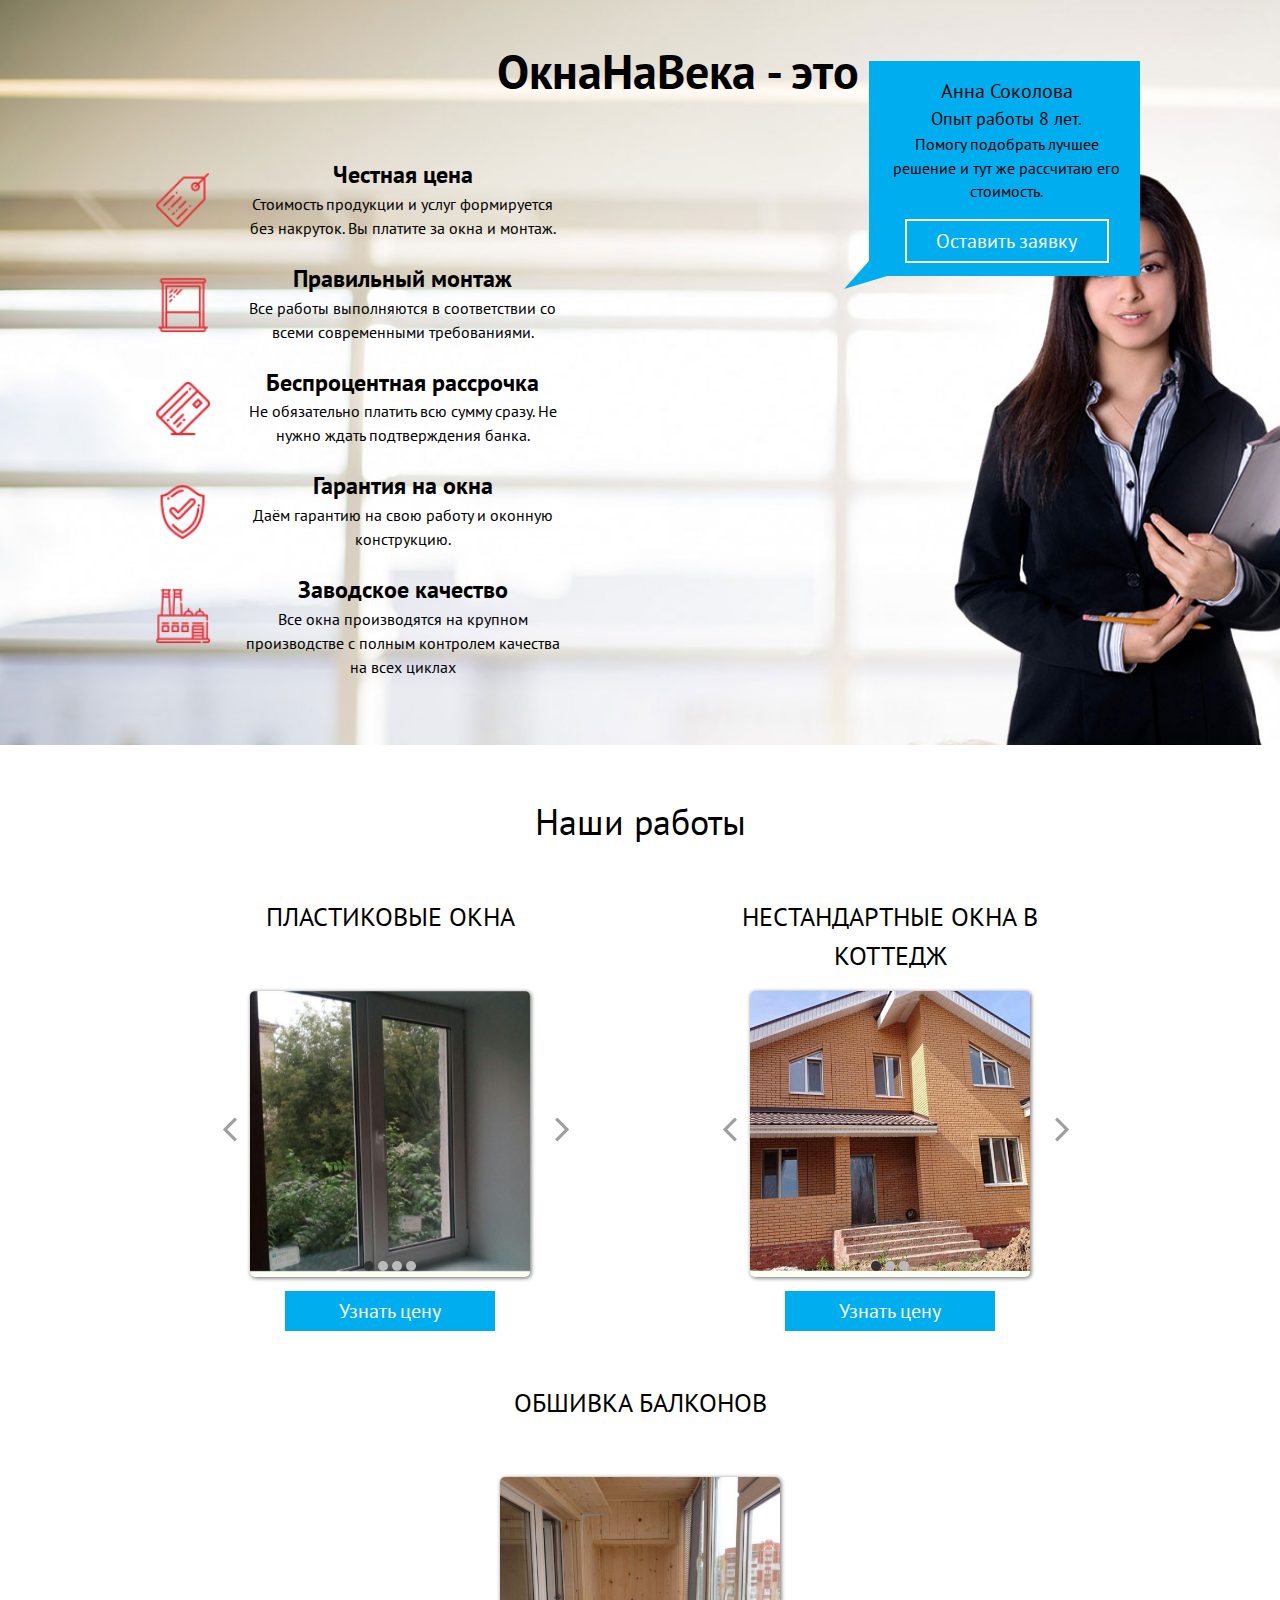
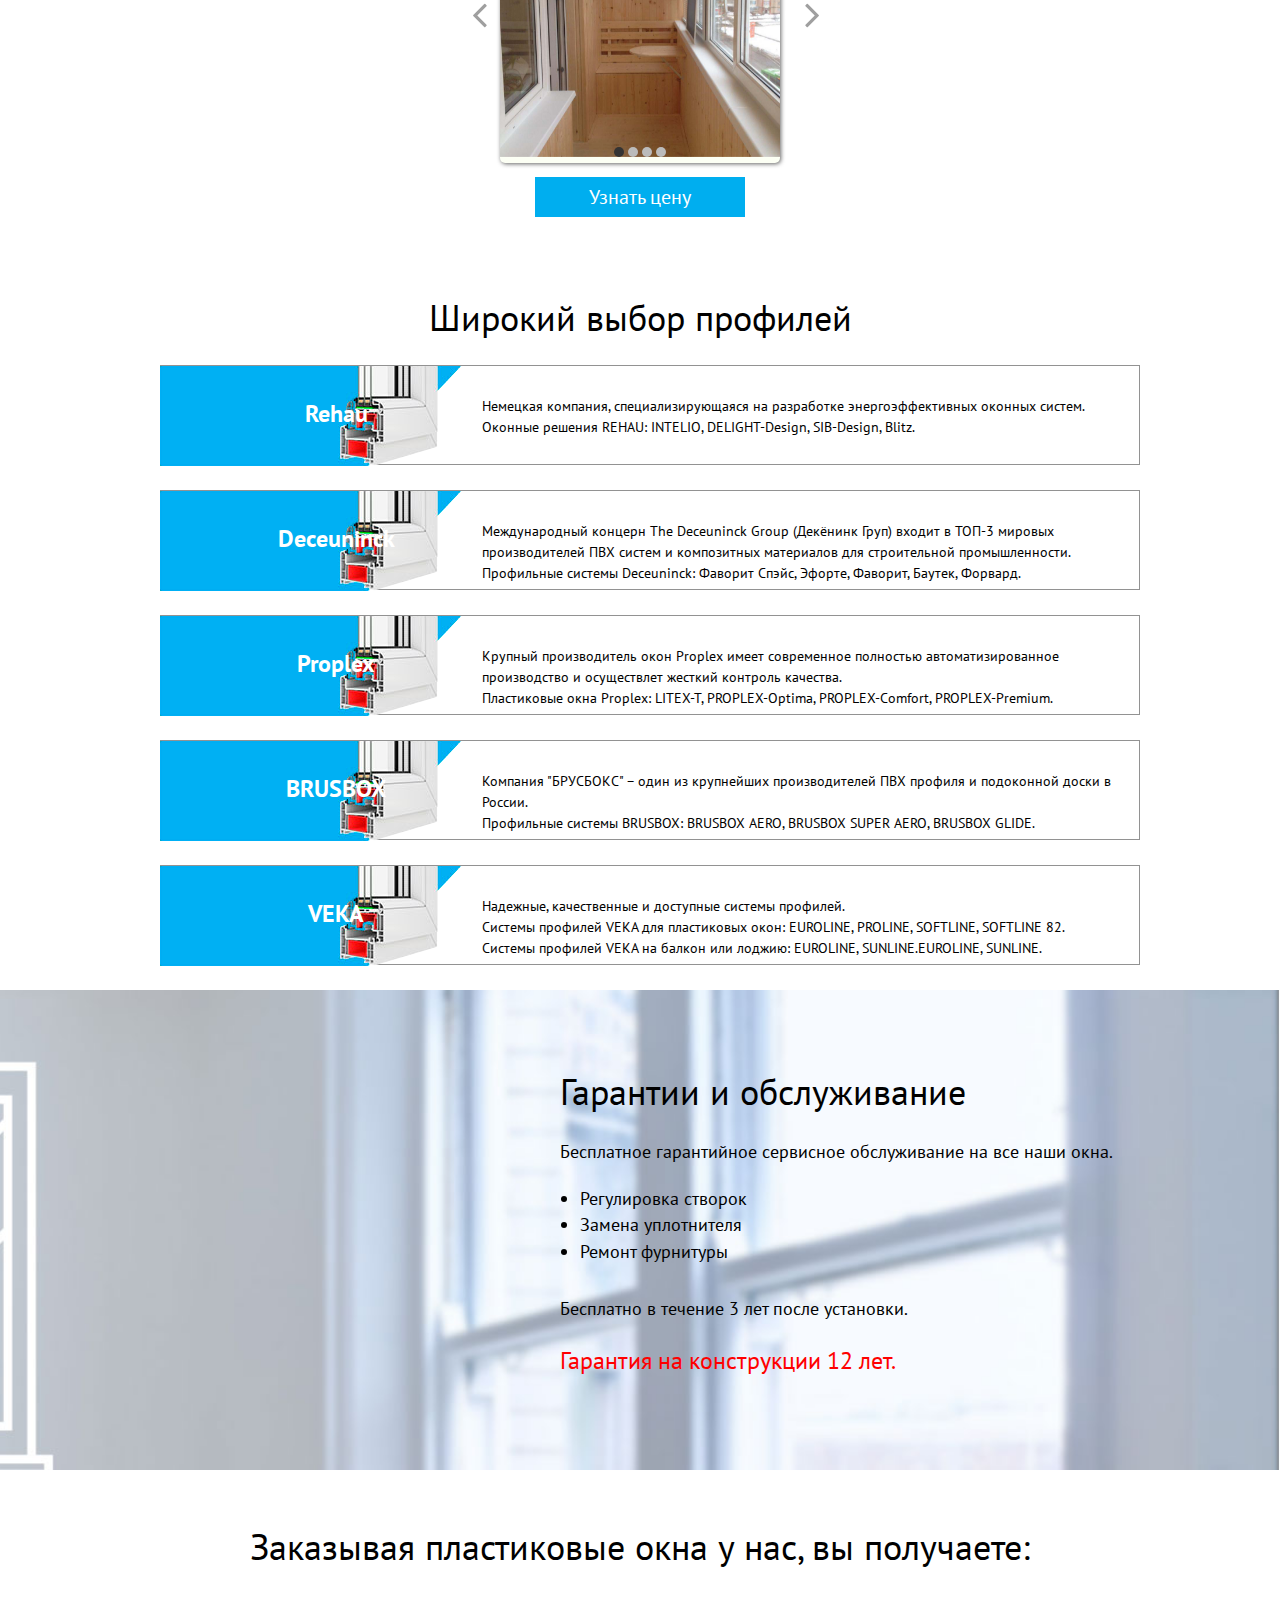
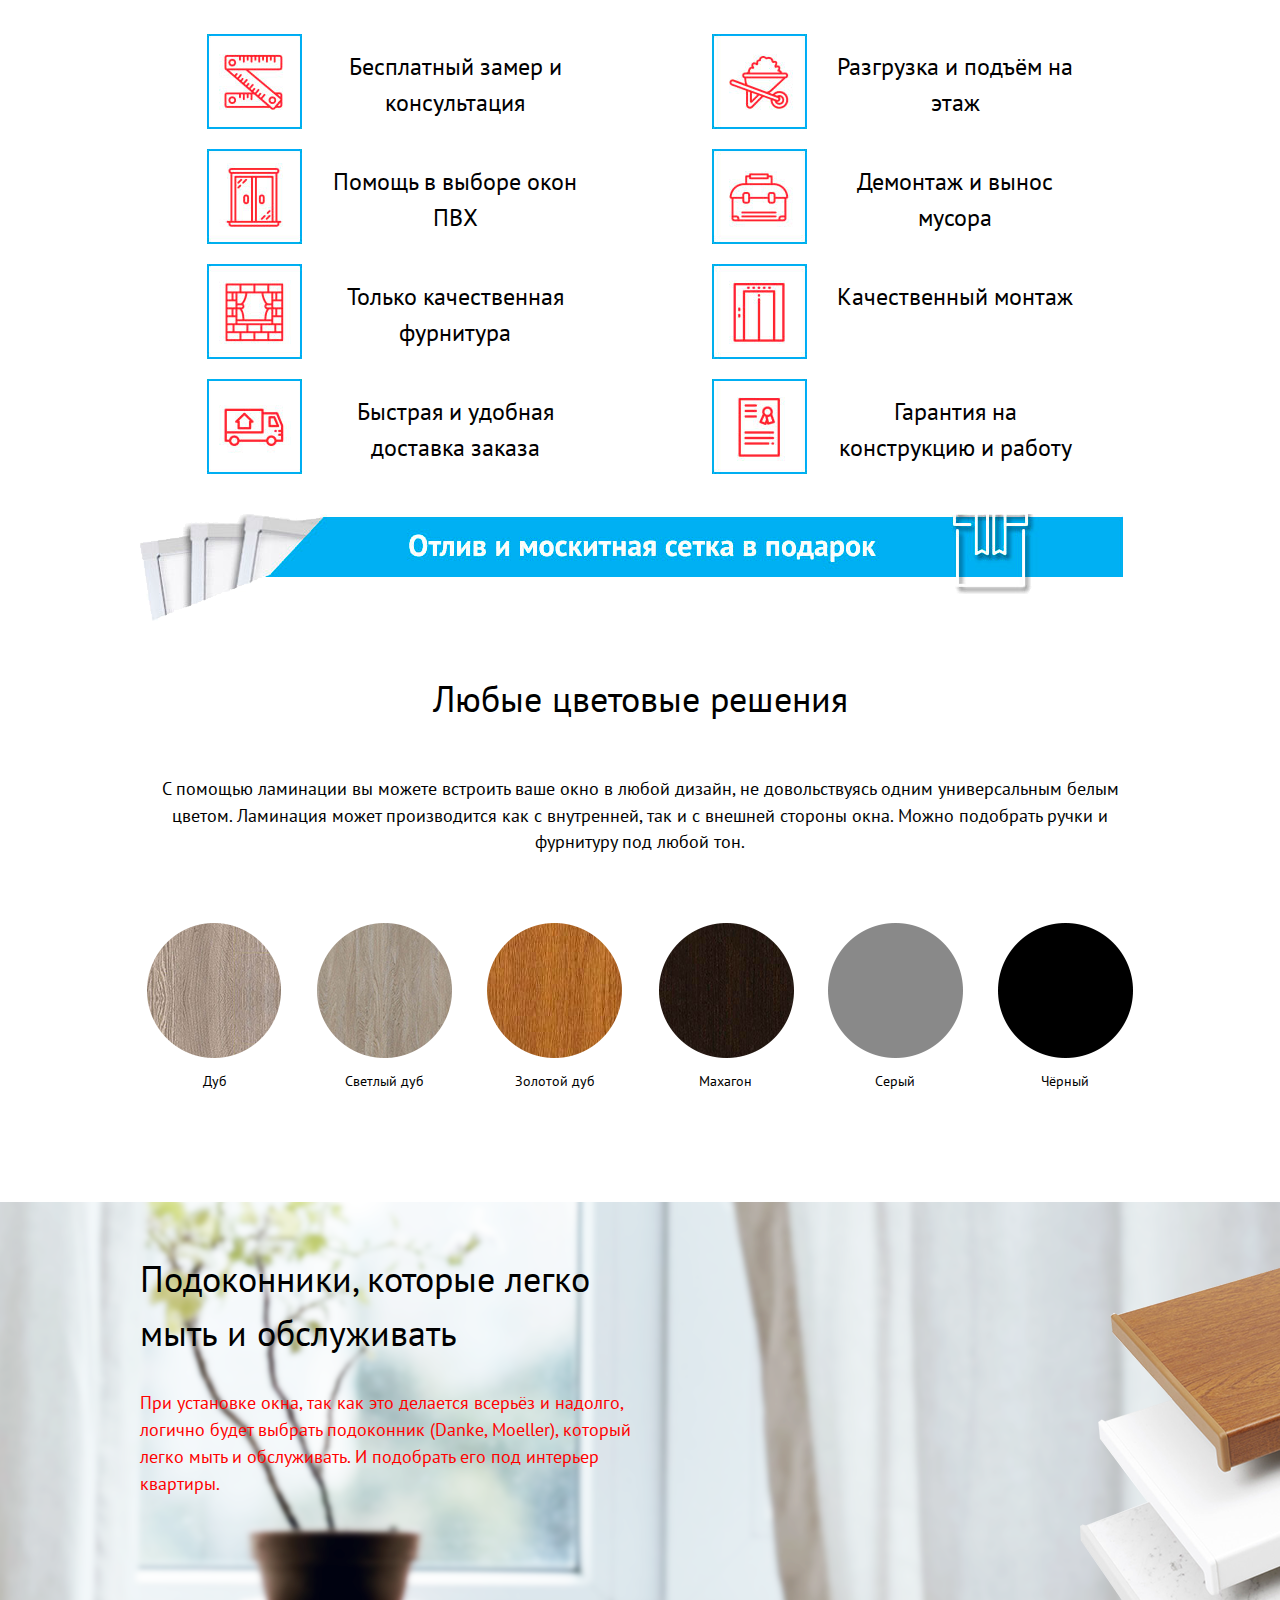
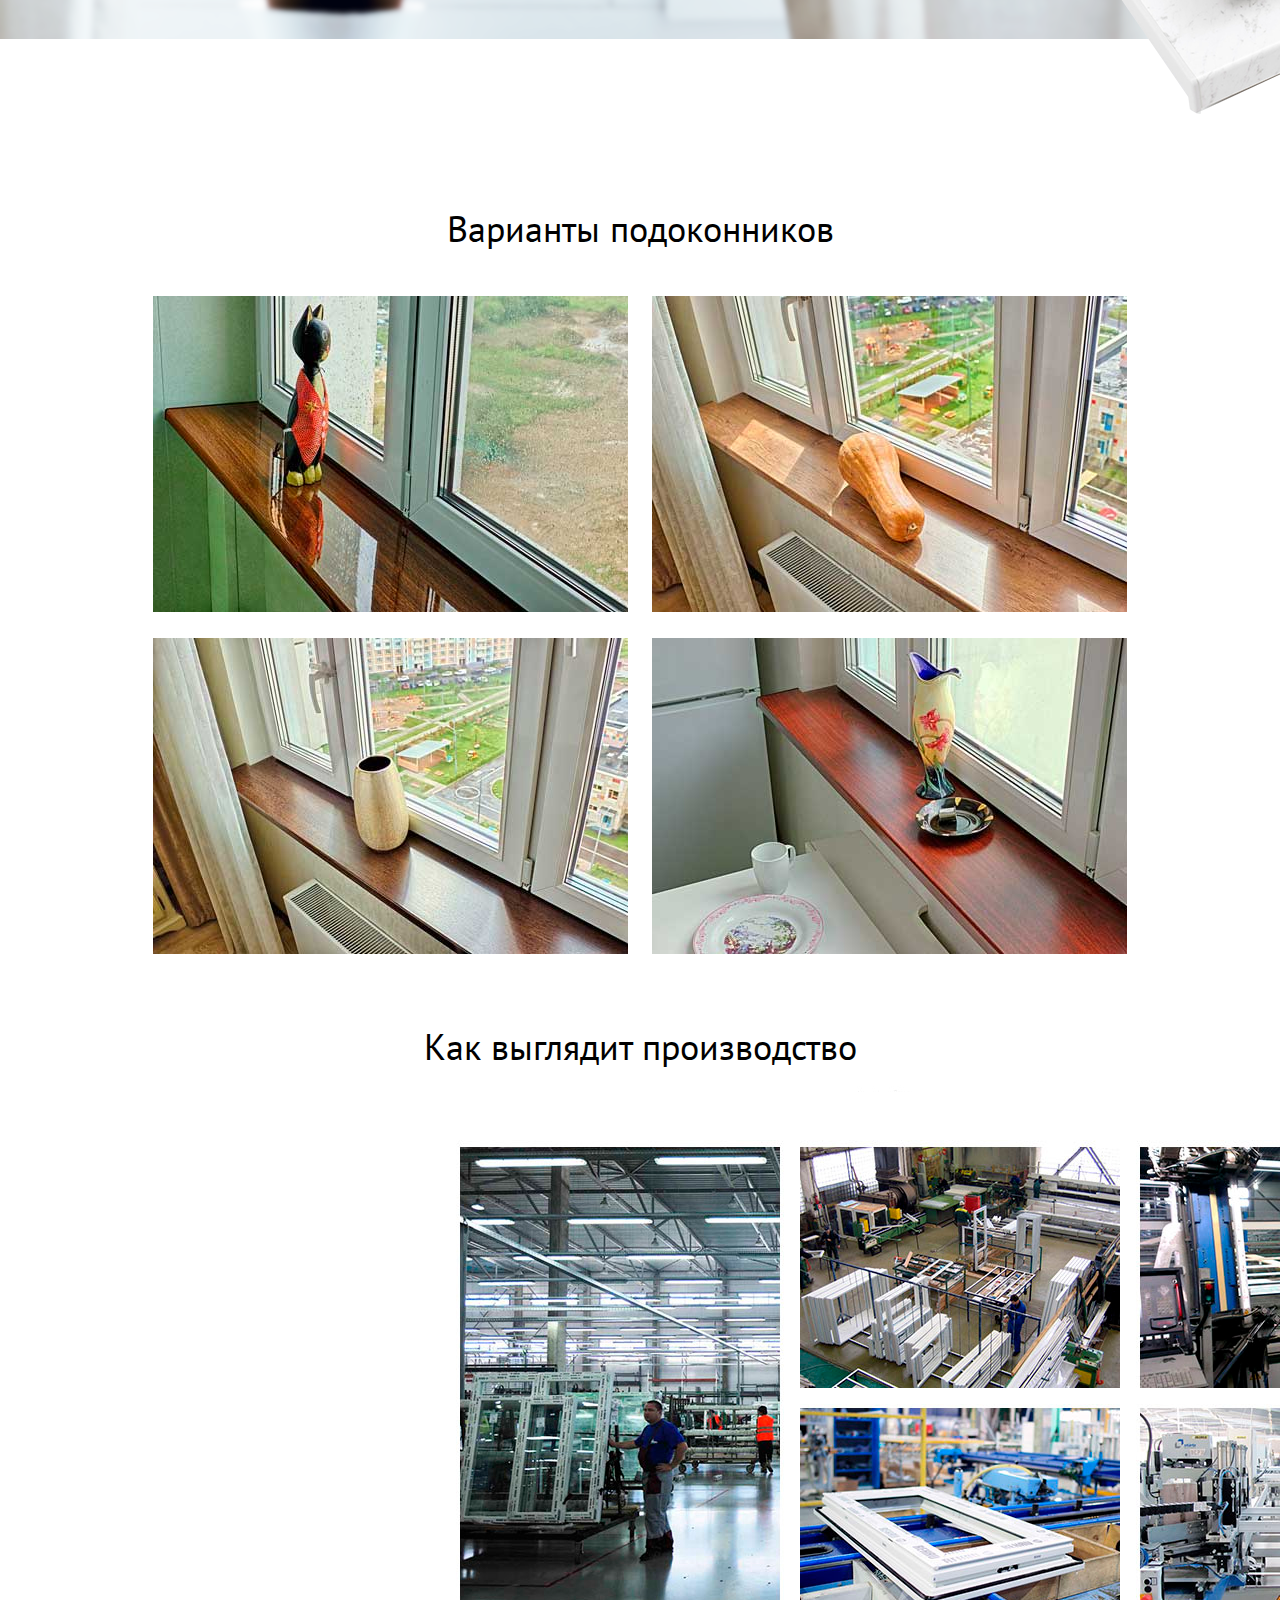
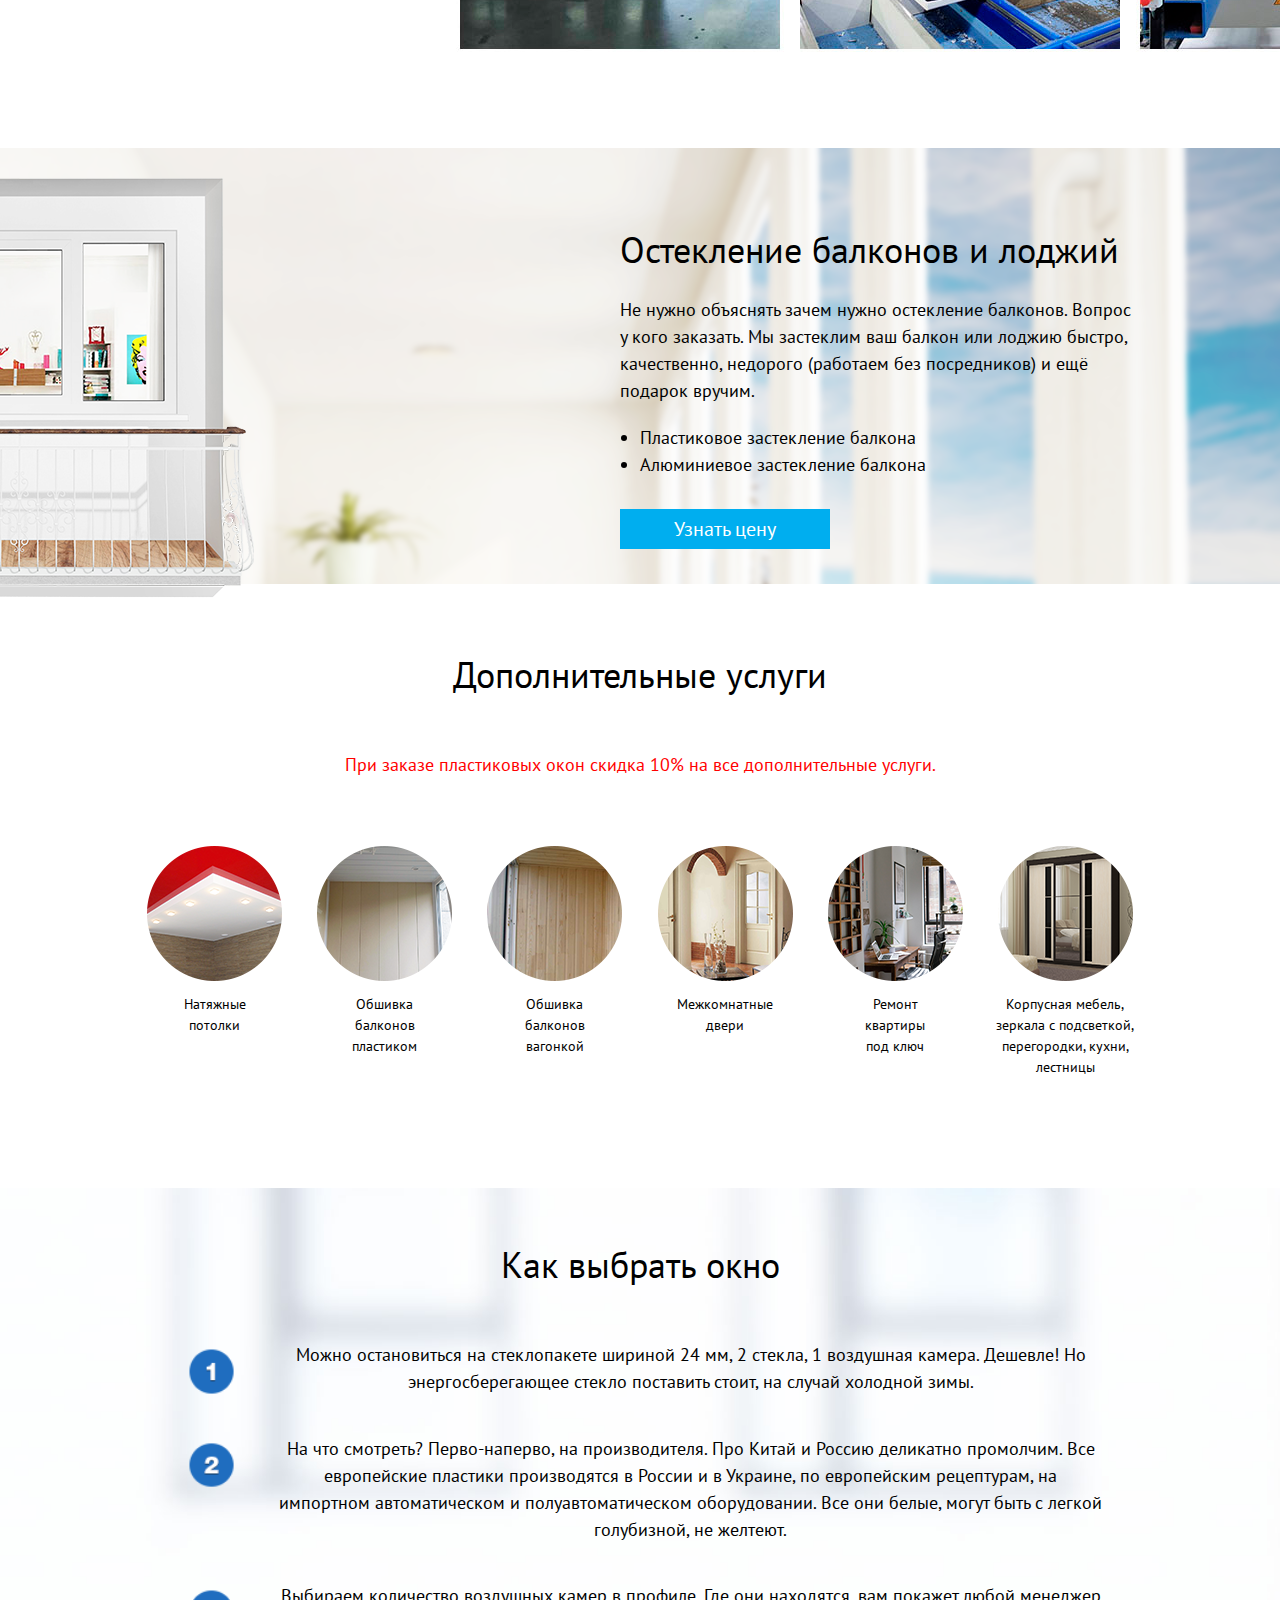
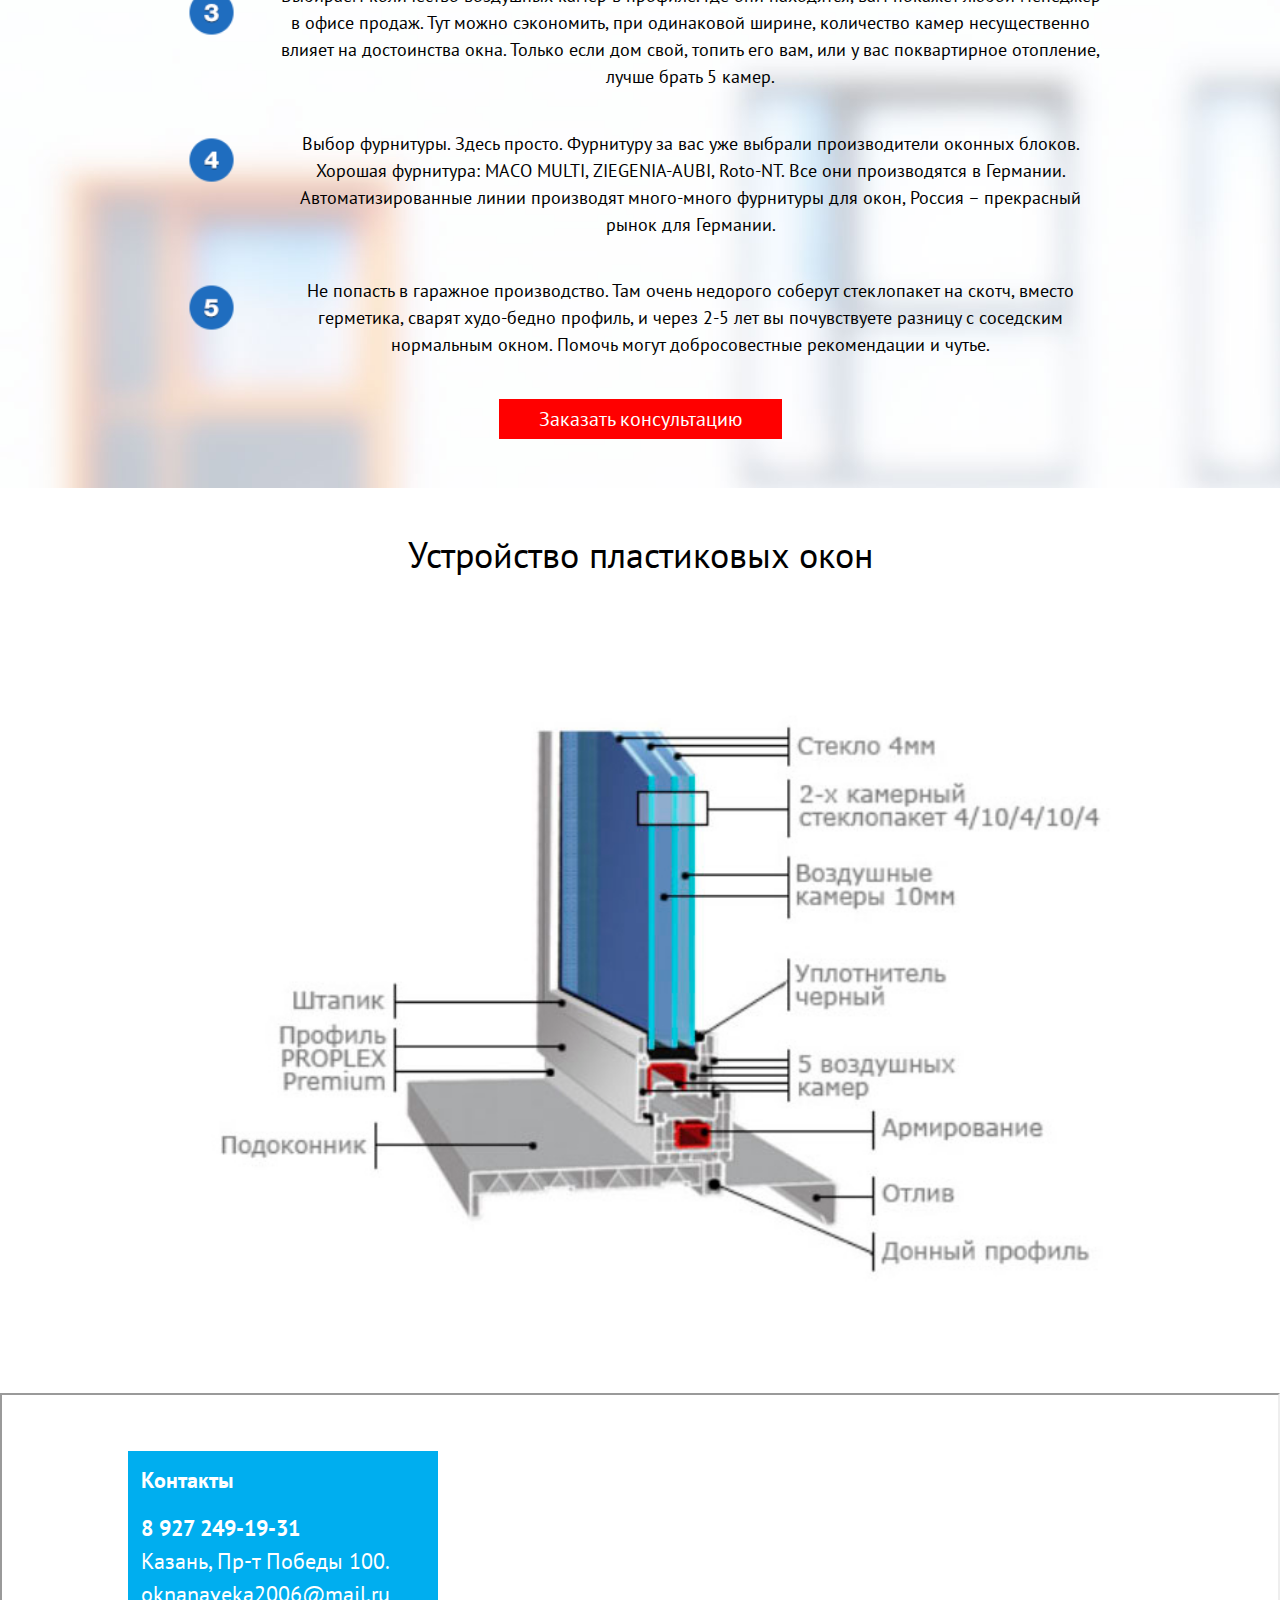
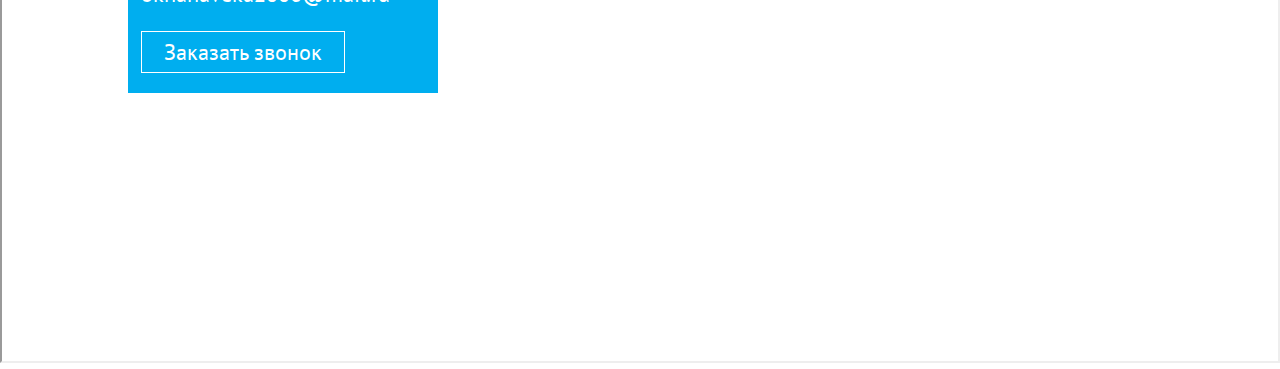
==== commit e9959ec6: "forms" ====
--- a/index.html
+++ b/index.html
@@ -4,12 +4,13 @@
 <head>
   <meta charset="UTF-8">
   <meta name="viewport" content="width=device-width, initial-scale=1.0">
-  <meta name="description" content="Окна в квартиру и частный дом. Остекление балконов и лоджий. Гарантия на стеклопакеты 12 лет." />
+  <meta name="description"
+    content="Окна в квартиру и частный дом. Остекление балконов и лоджий. Гарантия на стеклопакеты 12 лет." />
   <link rel="stylesheet" href="popup-style.css">
   <link rel="stylesheet" href="slider_style.css">
   <link rel="stylesheet" href="slider_style mobile.css">
   <link rel="stylesheet" href="style.css">
-	<link rel="stylesheet" href="https://maxcdn.bootstrapcdn.com/font-awesome/4.5.0/css/font-awesome.min.css">
+  <link rel="stylesheet" href="https://maxcdn.bootstrapcdn.com/font-awesome/4.5.0/css/font-awesome.min.css">
   <link rel="preconnect" href="https://fonts.gstatic.com">
   <link href="https://fonts.googleapis.com/css2?family=PT+Sans:wght@400;700&display=swap" rel="stylesheet">
   <title>Пластиковые окна в Казани. Справедливая цена. Монтаж за 1 день.</title>
@@ -25,7 +26,7 @@
             <p class="logo-discription">Производство и монтаж пластиковых окон в Казани</p>
           </div>
           <span class="header-element adress">Пр. Победы 100</span>
-          <a  class="header-element phone" href="tel:8 927 249-19-31">8 927 249-19-31</a>
+          <a class="header-element phone" href="tel:8 927 249-19-31">8 927 249-19-31</a>
           <div class="header-element button header-button">
             <a class="button__link" href="#open-popup">Заказать звонок</a>
           </div>
@@ -60,24 +61,23 @@
               <h1>Успейте заказать окна сегодня по ценам прошлого года!</h1>
             </div>
             <div class="main-header-discription">
-              <u><strong> <h2> Рассрочка 0% без банков </h2></strong></u>
+              <u><strong>
+                  <h2> Рассрочка 0% без банков </h2>
+                </strong></u>
               <p class="text-1">Звоните и заказывайте окна за половину цены. Остальное заплатите потом. </p>
             </div>
           </div>
           <div class="order-form">
-            <form class="form-1" action="sand.php" method="post">
+            <form class="form-1" action="sand.php" method="POST">
               <div class="order-form-header">
-                <p>Только сегодня 10 декабря</p>
+                <p class="promo-date">Только сегодня 10 декабря</p>
                 <p>скидка 56%</p>
                 <p class="text-2">при вызове замерщика</p>
               </div>
               <div class="order-form-inputs">
-                <div class="order-form-input">
-                  <input type="text" name="fio" placeholder="Ваше Имя" required>
-                </div>
-                <div class="order-form-input">
-                  <input type="date"  name="date">
-                </div>
+                <input class="order-form-input  order-form-input__name" type="text" name="fio" placeholder="Ваше Имя"
+                  required>
+                <input class="order-form-input order-form-input__date" type="date" name="date">
                 <div class="order-form-inputs-checkbox">
                   <input type="checkbox" name="robot" id="">
                   <span class="text-2">Подтвердите, что вы не робот</span>
@@ -104,7 +104,8 @@
           <h2 class="block-header2">Подберем окно под любой случай</h2>
         </div>
         <div class="block1-discription">
-          <span class="text-1">Беспокоит шум машин? Летом жарко, а зимой замерзаете? Мы подберем оптимальный вариант, который решит
+          <span class="text-1">Беспокоит шум машин? Летом жарко, а зимой замерзаете? Мы подберем оптимальный вариант,
+            который решит
             вашу проблему.</span>
         </div>
         <div class="block1-button">
@@ -123,7 +124,7 @@
         <div class="slider-wrapper">
           <div class=inner>
             <article>
-              <img  src="Images/okno-1-1-2.jpg" />
+              <img src="Images/okno-1-1-2.jpg" />
             </article>
             <article>
               <img src="Images/okno-1-2-2.jpg" />
@@ -152,7 +153,7 @@
 
     </section>
 
-    <section   class="outer-block block3-outer">
+    <section class="outer-block block3-outer">
       <div class="inner-block block3-inner">
         <img src="Images/reb.png" alt="child">
         <img src="Images/security1.png" alt="security">
@@ -221,33 +222,33 @@
       <div class="inner-block block5-inner">
         <div class=" block5-inner">
 
-            <h2 class="block-header2">Получить решение оконного вопроса</h2>
-            <span>Отправьте форму и получите решение, которое подходит под ваши потребности</span>
-            <select>
-              <option value="Куда ставим дома">Куда ставим дома</option>
-              <option value="Квартира">Квартира</option>
-              <option value="Частный дом">Частный дом</option>
-              <option value="Офис">Офис</option>
-            </select>
-            <select>
-              <option value=" Какой тип дома "> Какой тип дома </option>
-              <option value="Новостройка ">Новостройка </option>
-              <option value="Хрущёвка ">Хрущёвка </option>
-              <option value="Ленинградка">Ленинградка</option>
-              <option value="Сталинка">Сталинка</option>
-              <option value="Другое ">Другое </option>
-            </select>
-            <select>
-              <option value=" В какую комнату ставим окно "> В какую комнату ставим окно </option>
-              <option value=" Спальня "> Спальня </option>
-              <option value="Гостиная">Гостиная</option>
-              <option value=" Кухня "> Кухня </option>
-              <option value=" Детская "> Детская </option>
-              <option value=" Балкон "> Балкон </option>
-              <option value=" другое "> другое </option>
-            </select>
-  
-            <button class="button button-2" type="submit">Дальше</button>
+          <h2 class="block-header2">Получить решение оконного вопроса</h2>
+          <span>Отправьте форму и получите решение, которое подходит под ваши потребности</span>
+          <select>
+            <option value="Куда ставим дома">Куда ставим дома</option>
+            <option value="Квартира">Квартира</option>
+            <option value="Частный дом">Частный дом</option>
+            <option value="Офис">Офис</option>
+          </select>
+          <select>
+            <option value=" Какой тип дома "> Какой тип дома </option>
+            <option value="Новостройка ">Новостройка </option>
+            <option value="Хрущёвка ">Хрущёвка </option>
+            <option value="Ленинградка">Ленинградка</option>
+            <option value="Сталинка">Сталинка</option>
+            <option value="Другое ">Другое </option>
+          </select>
+          <select>
+            <option value=" В какую комнату ставим окно "> В какую комнату ставим окно </option>
+            <option value=" Спальня "> Спальня </option>
+            <option value="Гостиная">Гостиная</option>
+            <option value=" Кухня "> Кухня </option>
+            <option value=" Детская "> Детская </option>
+            <option value=" Балкон "> Балкон </option>
+            <option value=" другое "> другое </option>
+          </select>
+
+          <button class="button button-2" type="submit">Дальше</button>
 
 
         </div>
@@ -291,7 +292,8 @@
             <img src="Images/13-icon.png" alt="Честная цена">
             <div class="block6-discr">
               <span class="text-4">Заводское качество</span>
-              <p class="text-3">Все окна производятся на крупном производстве с полным контролем качества на всех циклах</p>
+              <p class="text-3">Все окна производятся на крупном производстве с полным контролем качества на всех циклах
+              </p>
             </div>
           </div>
         </div>
@@ -331,13 +333,13 @@
                       <img src="Images/photo2017-08-1415-03-52_e1i0GXf.jpg" alt="пластиковые окна" />
                     </article>
                     <article>
-                      <img src="Images/photo2017-07-2417-23-51.jpg"  alt="пластиковые окна"/>
-                    </article>
-                    <article>
-                      <img src="Images/photo2017-07-2417-24-48.jpg"  alt="пластиковые окна"/>
-                    </article>
-                    <article>
-                      <img src="Images/photo2017-08-1415-04-09_yiwcpF1.jpg"  alt="пластиковые окна"/>
+                      <img src="Images/photo2017-07-2417-23-51.jpg" alt="пластиковые окна" />
+                    </article>
+                    <article>
+                      <img src="Images/photo2017-07-2417-24-48.jpg" alt="пластиковые окна" />
+                    </article>
+                    <article>
+                      <img src="Images/photo2017-08-1415-04-09_yiwcpF1.jpg" alt="пластиковые окна" />
                     </article>
                   </div>
                 </div>
@@ -354,9 +356,9 @@
                   <label for=block7-slider1-4></label>
                 </div>
               </div>
-            </section>     
+            </section>
             <div class="block7-item__button">
-              <div class="button button-1" >
+              <div class="button button-1">
                 <a class="button__link" href="#find-out-the-price">Узнать цену</a>
               </div>
             </div>
@@ -379,7 +381,7 @@
                       <img src="Images/2_s5l3Ezi.jpg" alt="НЕСТАНДАРТНЫЕ ОКНА В КОТТЕДЖ" />
                     </article>
                     <article>
-                      <img src="Images/3_W00iUlk.jpg" alt="НЕСТАНДАРТНЫЕ ОКНА В КОТТЕДЖ"/>
+                      <img src="Images/3_W00iUlk.jpg" alt="НЕСТАНДАРТНЫЕ ОКНА В КОТТЕДЖ" />
                     </article>
                   </div>
                 </div>
@@ -394,9 +396,9 @@
                   <label for=block7-slider2-3></label>
                 </div>
               </div>
-            </section>    
+            </section>
             <div class="block7-item__button">
-              <div class="button button-1" >
+              <div class="button button-1">
                 <a class="button__link" href="#find-out-the-price">Узнать цену</a>
               </div>
             </div>
@@ -417,13 +419,13 @@
                       <img src="Images/photo2017-07-2417-24-17.jpg" alt="обшивка балконов_1" />
                     </article>
                     <article>
-                      <img src="Images/photo2017-07-2417-24-24.jpg"  alt="обшивка балконов_2"/>
-                    </article>
-                    <article>
-                      <img src="Images/photo2017-07-2417-24-07.jpg"  alt="обшивка балконов_3"/>
-                    </article>
-                    <article>
-                      <img src="Images/photo2017-07-2417-23-57.jpg"  alt="обшивка балконов_4"/>
+                      <img src="Images/photo2017-07-2417-24-24.jpg" alt="обшивка балконов_2" />
+                    </article>
+                    <article>
+                      <img src="Images/photo2017-07-2417-24-07.jpg" alt="обшивка балконов_3" />
+                    </article>
+                    <article>
+                      <img src="Images/photo2017-07-2417-23-57.jpg" alt="обшивка балконов_4" />
                     </article>
                   </div>
                 </div>
@@ -440,9 +442,9 @@
                   <label for=block7-slider3-4></label>
                 </div>
               </div>
-            </section>     
+            </section>
             <div class="block7-item__button">
-              <div class="button button-1" >
+              <div class="button button-1">
                 <a class="button__link" href="#find-out-the-price">Узнать цену</a>
               </div>
             </div>
@@ -522,7 +524,7 @@
               <li class="text-2">Замена уплотнителя</li>
               <li class="text-2">Ремонт фурнитуры</li>
             </ul>
-            <span class="text-2" >Бесплатно в течение 3 лет после установки.</span>
+            <span class="text-2">Бесплатно в течение 3 лет после установки.</span>
           </div>
           <div class="block9-footer">
             <p class="color-marked-text">Гарантия на конструкции 12 лет.</p>
@@ -534,7 +536,7 @@
       <div class="inner-block">
         <div class=" block10-inner">
           <div class="block10-header">
-              <h2 class="block-header2">Заказывая пластиковые окна у нас, вы получаете:</h2>
+            <h2 class="block-header2">Заказывая пластиковые окна у нас, вы получаете:</h2>
           </div>
           <div class="block10-items">
             <div class='block10-items-column1'>
@@ -555,7 +557,7 @@
                 <p class="block10-item-discr text-4">Быстрая и удобная доставка заказа</p>
               </div>
             </div>
-            <div class="block10-items-column2"> 
+            <div class="block10-items-column2">
               <div class="block10-item">
                 <img src="Images/block10-5.png" alt="Разгрузка и подъём на этаж" class="block10-item-img">
                 <p class="block10-item-discr text-4">Разгрузка и подъём на этаж</p>
@@ -571,7 +573,7 @@
               <div class="block10-item">
                 <img src="Images/block10-8.png" alt="Гарантия на конструкцию и работу" class="block10-item-img">
                 <p class="block10-item-discr text-4">Гарантия на конструкцию и работу</p>
-              </div>                  
+              </div>
             </div>
           </div>
           <div class="block10-footer">
@@ -626,13 +628,14 @@
             <h2 class="block-header2">Подоконники, которые легко мыть и обслуживать</h2>
           </div>
           <div class="block12-discr">
-            <span class="color-marked-text text-2">При установке окна, так как это делается всерьёз и надолго, логично будет
+            <span class="color-marked-text text-2">При установке окна, так как это делается всерьёз и надолго, логично
+              будет
               выбрать подоконник (Danke, Moeller), который легко мыть и обслуживать. И подобрать его под интерьер
               квартиры.</span>
           </div>
         </div>
       </div>
-      
+
     </section>
     <section class="outer-block block13-outer">
       <div class="inner-block ">
@@ -659,7 +662,8 @@
             <h2 class="block-header2">Остекление балконов и лоджий</h2>
           </div>
           <div class="block15-item">
-            <span class="text-2">Не нужно объяснять зачем нужно остекление балконов. Вопрос у кого заказать. Мы застеклим ваш балкон или
+            <span class="text-2">Не нужно объяснять зачем нужно остекление балконов. Вопрос у кого заказать. Мы
+              застеклим ваш балкон или
               лоджию быстро, качественно, недорого (работаем без посредников) и ещё подарок вручим.</span>
             <ul>
               <li class="text-2">Пластиковое застекление балкона</li>
@@ -667,7 +671,7 @@
             </ul>
           </div>
           <div class="block15-footer">
-            <div class="button button-1" >
+            <div class="button button-1">
               <a class="button__link" href="#glasing-appl">Узнать цену</a>
             </div>
           </div>
@@ -730,36 +734,36 @@
             <img src="Images/2-blue_5.png" alt="1" class="block17-item-img">
             <p class="block17-item-discr text-2">
               На что смотреть? Перво-наперво, на производителя. Про Китай и Россию деликатно промолчим. Все европейские
-            пластики производятся в России и в Украине, по европейским рецептурам, на импортном автоматическом и
-            полуавтоматическом оборудовании. Все они белые, могут быть с легкой голубизной, не желтеют.
+              пластики производятся в России и в Украине, по европейским рецептурам, на импортном автоматическом и
+              полуавтоматическом оборудовании. Все они белые, могут быть с легкой голубизной, не желтеют.
             </p>
           </div>
           <div class="block17-item">
             <img src="Images/3-blue_3.png" alt="1" class="block17-item-img">
             <p class="block17-item-discr text-2">
               Выбираем количество воздушных камер в профиле. Где они находятся, вам покажет любой менеджер в офисе
-            продаж. Тут можно сэкономить, при одинаковой ширине, количество камер несущественно влияет на достоинства
-            окна. Только если дом свой, топить его вам, или у вас поквартирное отопление, лучше брать 5 камер.
+              продаж. Тут можно сэкономить, при одинаковой ширине, количество камер несущественно влияет на достоинства
+              окна. Только если дом свой, топить его вам, или у вас поквартирное отопление, лучше брать 5 камер.
             </p>
           </div>
           <div class="block17-item">
             <img src="Images/4-blue_3.png" alt="1" class="block17-item-img">
             <p class="block17-item-discr text-2">
               Выбор фурнитуры. Здесь просто. Фурнитуру за вас уже выбрали производители оконных блоков. Хорошая
-            фурнитура: MACO MULTI, ZIEGENIA-AUBI, Roto-NT. Все они производятся в Германии. Автоматизированные линии
-            производят много-много фурнитуры для окон, Россия – прекрасный рынок для Германии.
+              фурнитура: MACO MULTI, ZIEGENIA-AUBI, Roto-NT. Все они производятся в Германии. Автоматизированные линии
+              производят много-много фурнитуры для окон, Россия – прекрасный рынок для Германии.
             </p>
           </div>
           <div class="block17-item">
             <img src="Images/5-blue_3.png" alt="1" class="block17-item-img">
             <p class="block17-item-discr text-2">
               Не попасть в гаражное производство. Там очень недорого соберут стеклопакет на скотч, вместо герметика,
-            сварят худо-бедно профиль, и через 2-5 лет вы почувствуете разницу с соседским нормальным окном. Помочь
-            могут добросовестные рекомендации и чутье.
+              сварят худо-бедно профиль, и через 2-5 лет вы почувствуете разницу с соседским нормальным окном. Помочь
+              могут добросовестные рекомендации и чутье.
             </p>
           </div>
-          <div class="block17-btn">           
-            <div class="button button-block17" >
+          <div class="block17-btn">
+            <div class="button button-block17">
               <a class="button__link" href="#cunsult-appl">Заказать консультацию</a>
             </div>
           </div>
@@ -779,181 +783,182 @@
   </main>
   <footer class="footer">
     <div style="position:relative;overflow:hidden; min-height:400px;">
-      <iframe src="https://yandex.ru/map-widget/v1/-/CCUE6QhoWB" width="100%" height="570" frameborder="1" allowfullscreen="true" style="position:relative;"></iframe>
+      <iframe src="https://yandex.ru/map-widget/v1/-/CCUE6QhoWB" width="100%" height="570" frameborder="1"
+        allowfullscreen="true" style="position:relative;"></iframe>
     </div>
     <div class="contacts">
-        <p class="contacts-style  contacts-header">Контакты </p>
-        <a  class="contacts-style contacts-phone" href="tel:8 927 249-19-31">8 927 249-19-31</a>
-        <p class="contacts-style contacts-adress">Казань, Пр-т Победы 100.</p>
-        <a  class="contacts-style contacts-mail" href="post:oknanaveka2006@mail.ru">oknanaveka2006@mail.ru</a>
-        <div class="contacts-style button contacts-button" >
-          <a class="button__link" href="#call-order">Заказать звонок</a>
-        </div>
-    </div> 
+      <p class="contacts-style  contacts-header">Контакты </p>
+      <a class="contacts-style contacts-phone" href="tel:8 927 249-19-31">8 927 249-19-31</a>
+      <p class="contacts-style contacts-adress">Казань, Пр-т Победы 100.</p>
+      <a class="contacts-style contacts-mail" href="post:oknanaveka2006@mail.ru">oknanaveka2006@mail.ru</a>
+      <div class="contacts-style button contacts-button">
+        <a class="button__link" href="#call-order">Заказать звонок</a>
+      </div>
+    </div>
   </footer>
 
-<!--popup-->
+  <!--popup-->
   <div id="open-popup" class="overlay">
     <div class="">
-      <form class="form-popup" action="" method="post">
+      <form class="form-popup" action="sand.php" method="POST">
         <div class="form-popup__header">
-          <h3 class="form-popup__header-text">Оставьте номер телефона, чтобы мы позвонили вам</h3>     
-        </div>
-        <input  class="form-popup__input" type="tel" id="fname" name="fname" placeholder="Телефон*" pattern="[0-9]{3}-[0-9]{3}-[0-9]{4}"
-        required>
-        
+          <h3 class="form-popup__header-text">Оставьте номер телефона, чтобы мы позвонили вам</h3>
+        </div>
+        <input class="form-popup__input" type="tel" id="fname" name="fname" placeholder="Телефон*" pattern="[0-9]{11}"
+          required>
+
         <div class="form-popup__button">
           <button class="button button-popup" type="submit">ПОЗВОНИТЕ МНЕ</button>
         </div>
         <a class="close-popup" href="#">x</a>
-      </form>     
-      <a class="close-popup-l" href="#"></a>     
+      </form>
+      <a class="close-popup-l" href="#"></a>
     </div>
   </div>
- 
- 
+
+
   <div id="call-specialist" class="overlay">
     <div class="">
-      <form class="form-popup" action="" method="post">
+      <form class="form-popup" action="sand.php" method="POST">
         <div class="form-popup__header">
-          <h3 class="form-popup__header-text">Оставьте свой номер и наш специалист свяжется с вами</h3>     
-        </div>
-        <input  class="form-popup__input" type="tel" id="fname" name="fname" placeholder="Введите номер телефона*" pattern="[0-9]{3}-[0-9]{3}-[0-9]{4}"
-        required>
-        
+          <h3 class="form-popup__header-text">Оставьте свой номер и наш специалист свяжется с вами</h3>
+        </div>
+        <input class="form-popup__input" type="tel" id="fname" name="fname" placeholder="Введите номер телефона*"
+          pattern="[0-9]{11}" required>
+
         <div class="form-popup__button">
           <button class="button button-popup" type="submit">СПРОСИТЬ СПЕЦИАЛИСТА</button>
         </div>
         <a class="close-popup" href="#">x</a>
-      </form>     
-      <a class="close-popup-l" href="#"></a>     
+      </form>
+      <a class="close-popup-l" href="#"></a>
     </div>
   </div>
 
 
   <div id="find-out-the-price" class="overlay">
     <div class="">
-      <form class="form-popup" action="" method="post">
+      <form class="form-popup" action="sand.php" method="POST">
         <div class="form-popup__header">
-          <h3 class="form-popup__header-text">Узнайте, сколько стоит окно со скидкой 56%</h3>     
-        </div>
-        <input  class="form-popup__input" type="tel" id="fname" name="fname" placeholder="Введите номер телефона*" pattern="[0-9]{3}-[0-9]{3}-[0-9]{4}"
-        required>
-        
+          <h3 class="form-popup__header-text">Узнайте, сколько стоит окно со скидкой 56%</h3>
+        </div>
+        <input class="form-popup__input" type="tel" id="fname" name="fname" placeholder="Введите номер телефона*"
+          pattern="[0-9]{11}" required>
+
         <div class="form-popup__button">
           <button class="button button-popup" type="submit">Узнать цену</button>
         </div>
 
         <span class="form-popup__discr">Сотрудник компании рассчитает стоимость и позвонит вам</span>
         <div class="form-popup__license">
-          <input  type="checkbox" id="fname" name="fname">
+          <input type="checkbox" id="fname" name="fname">
           <span>Я согласен на обработку своих персональных данных</span>
         </div>
         <a class="close-popup" href="#">x</a>
-      </form>     
-      <a class="close-popup-l" href="#"></a>     
+      </form>
+      <a class="close-popup-l" href="#"></a>
     </div>
   </div>
 
   <div id="choose-stock" class="overlay">
     <div class="">
-      <form class="form-popup" action="" method="post">
+      <form class="form-popup" action="sand.php" method="POST">
         <div class="form-popup__header">
-          <h3 class="form-popup__header-text">Отправьте заявку для участия в акции</h3>     
-        </div>
-        <input  class="form-popup__input" type="text" id="fname" name="fname" placeholder="Имя(необязательно)" >
-        <input  class="form-popup__input" type="tel" id="fname" name="fname" placeholder="Введите номер телефона*" pattern="[0-9]{3}-[0-9]{3}-[0-9]{4}"
-        required>
-        
+          <h3 class="form-popup__header-text">Отправьте заявку для участия в акции</h3>
+        </div>
+        <input class="form-popup__input" type="text" id="fname" name="fname" placeholder="Имя(необязательно)">
+        <input class="form-popup__input" type="tel" id="fname" name="fname" placeholder="Введите номер телефона*"
+          pattern="[0-9]{11}" required>
+
         <div class="form-popup__button">
           <button class="button button-popup" type="submit">Отправить</button>
         </div>
         <a class="close-popup" href="#">x</a>
-      </form>     
-      <a class="close-popup-l" href="#"></a>     
+      </form>
+      <a class="close-popup-l" href="#"></a>
     </div>
   </div>
 
   <div id="window-appl" class="overlay">
     <div class="">
-      <form class="form-popup" action="" method="post">
+      <form class="form-popup" action="sand.php" method="POST">
         <div class="form-popup__header">
-          <h3 class="form-popup__header-text">Отправьте заявку для расчёта стоимости окон</h3>     
-        </div>
-        <input  class="form-popup__input" type="text" id="fname" name="fname" placeholder="Имя(необязательно)" >
-        <input  class="form-popup__input" type="tel" id="fname" name="fname" placeholder="Введите номер телефона*" pattern="[0-9]{3}-[0-9]{3}-[0-9]{4}"
-        required>
-        
+          <h3 class="form-popup__header-text">Отправьте заявку для расчёта стоимости окон</h3>
+        </div>
+        <input class="form-popup__input" type="text" id="fname" name="fname" placeholder="Имя(необязательно)">
+        <input class="form-popup__input" type="tel" id="fname" name="fname" placeholder="Введите номер телефона*"
+          pattern="[0-9]{11}" required>
+
         <div class="form-popup__button">
           <button class="button button-popup" type="submit">Отправить</button>
         </div>
         <a class="close-popup" href="#">x</a>
-      </form>     
-      <a class="close-popup-l" href="#"></a>     
+      </form>
+      <a class="close-popup-l" href="#"></a>
     </div>
   </div>
 
   <div id="glasing-appl" class="overlay">
     <div class="">
-      <form class="form-popup" action="" method="post">
+      <form class="form-popup" action="sand.php" method="POST">
         <div class="form-popup__header">
-          <h3 class="form-popup__header-text">Отправьте заявку для расчёта стоимости остекления</h3>     
-        </div>
-        <input  class="form-popup__input" type="text" id="fname" name="fname" placeholder="Имя(необязательно)" >
-        <input  class="form-popup__input" type="tel" id="fname" name="fname" placeholder="Введите номер телефона*" pattern="[0-9]{3}-[0-9]{3}-[0-9]{4}"
-        required>
-        
+          <h3 class="form-popup__header-text">Отправьте заявку для расчёта стоимости остекления</h3>
+        </div>
+        <input class="form-popup__input" type="text" id="fname" name="fname" placeholder="Имя(необязательно)">
+        <input class="form-popup__input" type="tel" id="fname" name="fname" placeholder="Введите номер телефона*"
+          pattern="[0-9]{11}" required>
+
         <div class="form-popup__button">
           <button class="button button-popup" type="submit">Отправить</button>
         </div>
         <a class="close-popup" href="#">x</a>
-      </form>     
-      <a class="close-popup-l" href="#"></a>     
+      </form>
+      <a class="close-popup-l" href="#"></a>
     </div>
   </div>
 
   <div id="cunsult-appl" class="overlay">
     <div class="">
-      <form class="form-popup" action="" method="post">
+      <form class="form-popup" action="sand.php" method="POST">
         <div class="form-popup__header">
-          <h3 class="form-popup__header-text">Отправьте заявку на получение консультации</h3>     
-        </div>
-        <input  class="form-popup__input" type="text" id="fname" name="fname" placeholder="Имя(необязательно)" >
-        <input  class="form-popup__input" type="tel" id="fname" name="fname" placeholder="Введите номер телефона*" pattern="[0-9]{3}-[0-9]{3}-[0-9]{4}"
-        required>
-        
+          <h3 class="form-popup__header-text">Отправьте заявку на получение консультации</h3>
+        </div>
+        <input class="form-popup__input" type="text" id="fname" name="fname" placeholder="Имя(необязательно)">
+        <input class="form-popup__input" type="tel" id="fname" name="fname" placeholder="Введите номер телефона*"
+          pattern="[0-9]{11}" required>
+
         <div class="form-popup__button">
           <button class="button button-popup" type="submit">ПОЗВОНИТЕ МНЕ</button>
         </div>
         <a class="close-popup" href="#">x</a>
-      </form>     
-      <a class="close-popup-l" href="#"></a>     
+      </form>
+      <a class="close-popup-l" href="#"></a>
     </div>
   </div>
-       
-  
+
+
   <div id="call-order" class="overlay">
     <div class="">
-      <form class="form-popup" action="" method="post">
+      <form class="form-popup" action="sand.php" method="POST">
         <div class="form-popup__header">
-          <h3 class="form-popup__header-text">Оставьте номер телефона, чтобы мы позвонили вам</h3>     
-        </div>
-        <input  class="form-popup__input" type="tel" id="fname" name="fname" placeholder="Введите номер телефона*" pattern="[0-9]{3}-[0-9]{3}-[0-9]{4}"
-        required>
-        
+          <h3 class="form-popup__header-text">Оставьте номер телефона, чтобы мы позвонили вам</h3>
+        </div>
+        <input class="form-popup__input" type="tel" id="fname" name="fname" placeholder="Введите номер телефона*"
+          pattern="[0-9]{11}" required>
+
         <div class="form-popup__button">
           <button class="button button-popup" type="submit">ПОЗВОНИТЕ МНЕ</button>
         </div>
         <div class="form-popup__license">
-          <input  type="checkbox" id="fname" name="fname">
+          <input type="checkbox" id="fname" name="fname">
           <span>Я согласен на обработку своих персональных данных</span>
         </div>
         <a class="close-popup" href="#">x</a>
-      </form>     
-      <a class="close-popup-l" href="#"></a>     
+      </form>
+      <a class="close-popup-l" href="#"></a>
     </div>
   </div>
-
+  <script src="script.js"></script>
 </body>
 
 </html>--- a/style.css
+++ b/style.css
@@ -357,7 +357,24 @@
 }
 
 .order-form-input {
+  display: block;
   margin-top: 5%;
+}
+
+.order-form-input__name {
+  padding: 5px 5px;
+  border-radius: 5px;
+  border: 1px solid gray;
+  min-width: 210px;
+  font-size: 16px;
+}
+
+.order-form-input__date {
+  padding: 5px 5px;
+  border-radius: 5px;
+  border: 1px solid gray;
+  min-width: 210px;
+  font-size: 16px;
 }
 
 .order-form-inputs-checkbox {
